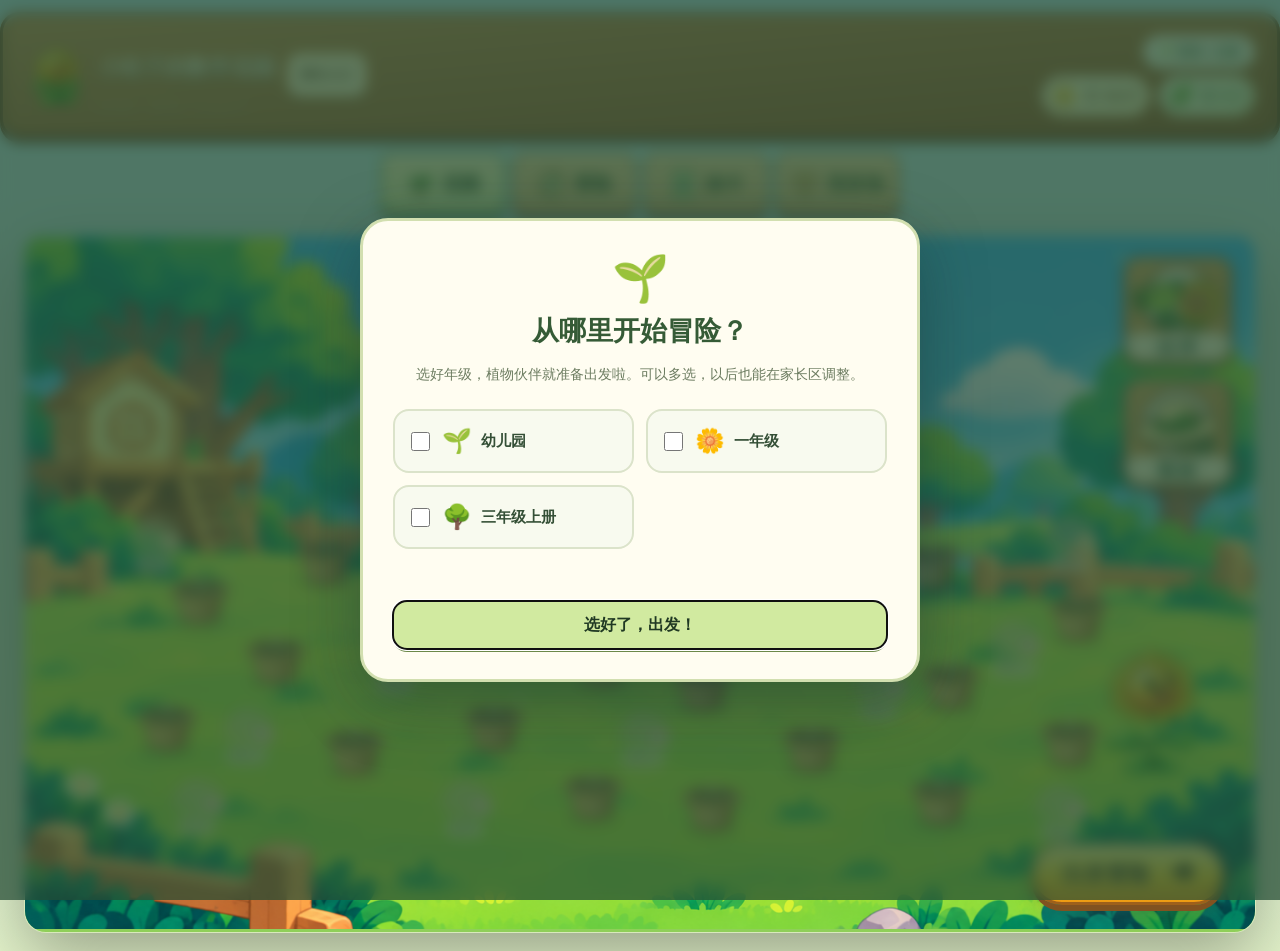
==== index.html @ aab56757 "Release v1.1.3: use labelled buttons for early comparison answers" ====
<!doctype html><html lang="zh-CN"><meta charset="utf-8"><meta name="viewport" content="width=device-width,initial-scale=1"><link rel="preload" as="image" fetchpriority="high" href="assets/002e71ae296ea4b9a35611559b657c93db1ef5cf22ce9bf24e2e9f405a2f3bed.webp"><title>小松子的数学花园</title><style>#songziBoot{font:16px/1.7 system-ui,sans-serif;max-width:680px;margin:32px auto;padding:20px 24px;border:1px solid #d7c799;border-radius:16px;color:#fff4d5;background:#244632}#songziBoot[hidden],#songziBootRetry[hidden]{display:none!important}#songziBoot h1{font-size:22px;margin:0 0 8px}#songziBootRetry{font:inherit;padding:8px 18px;border:0;border-radius:8px;background:#d1eaa0;color:#203923}</style><link rel="stylesheet" href="assets/5eb00fde6313c9e79bbefd5fc1b8d07cd705e4a923063097e115408fce84183a.css"><section id="songziBoot" role="status" aria-live="polite"><h1>小松子的数学花园</h1><div id="songziBootMessage">正在准备花园，请稍等一会儿…</div><button type="button" id="songziBootRetry" hidden>重新加载</button><noscript>请启用JavaScript后重新打开花园。</noscript></section><header><div class="brand"><span class="brand-mascot"></span><span class="brand-copy"><span class="brand-title-row"><span>小松子的数学花园</span><button id="parentEntry" class="parent-entry">家长入口</button></span><small>LEARN · GROW · COLLECT</small><span id="testModeFlag" hidden>测试中 · 无限资源</span></span></div><div class="account-wallet"><button id="headerAccount" class="header-account" type="button">🌱 登录 / 注册</button><div class="wallet"><span class="resource-pill sun-pill"><svg class="resource-icon" viewBox="0 0 40 40" aria-hidden="true"><g stroke="#f2b538" stroke-width="3" stroke-linecap="round"><path d="M20 2v4m0 28v4M2 20h4m28 0h4M7 7l3 3m20 20l3 3M7 33l3-3m20-20l3-3"/></g><circle cx="20" cy="20" r="12" fill="#ffdc58" stroke="#efa730" stroke-width="2"/><circle cx="16" cy="18" r="1.3" fill="#865b24"/><circle cx="24" cy="18" r="1.3" fill="#865b24"/><path d="M16 23q4 4 8 0" fill="none" stroke="#865b24" stroke-width="1.5" stroke-linecap="round"/></svg><b id="sun">0</b><small class="resource-name">阳光币</small></span><span class="resource-pill leaf-pill"><svg class="resource-icon" viewBox="0 0 40 40" aria-hidden="true"><path d="M8 29C1 13 18 4 34 5c1 18-7 32-24 25" fill="#9dce68" stroke="#679f45" stroke-width="2"/><path d="M6 35L28 12m-13 14l-2-9m9 3l8 0" fill="none" stroke="#5c963e" stroke-width="2" stroke-linecap="round"/><circle cx="22" cy="14" r="1" fill="#456d32"/><circle cx="28" cy="18" r="1" fill="#456d32"/><path d="M21 20q2 3 5 2" fill="none" stroke="#456d32" stroke-width="1.2" stroke-linecap="round"/></svg><b id="leaves">0</b><small class="resource-name">叶片</small></span></div></div></header><div id="storageWarning"></div><nav id="nav"><button data-view="home">花园</button><button data-view="learn">冒险</button><button data-view="shop">抽卡</button></nav><section id="parentNav" class="parent-nav" hidden aria-label="家长管理导航"></section><main id="main"></main><div class="shop-frame" id="cardOverlay" hidden><div class="shop-head"><span id="cardStatus">正在准备森林守卫卡包…</span><button class="secondary" id="closeCards">返回数学花园</button></div><iframe id="cardFrame" title="森林守卫开包与卡牌收藏"></iframe></div><div class="parent-gate" id="parentGate" hidden><section class="parent-dialog" role="dialog" aria-modal="true" aria-labelledby="parentGateTitle"><button type="button" id="parentGateClose" class="parent-gate-close" aria-label="关闭家长验证">×</button><div class="eyebrow">PARENTS ONLY</div><h2 id="parentGateTitle">进入家长区</h2><p id="parentGateIntro"></p><form id="parentPinForm"><label class="field" id="parentCurrentField" hidden>当前密码<input type="password" id="parentCurrentPin" inputmode="numeric" maxlength="6" autocomplete="off"></label><label class="field"><span id="parentPinLabel">家长密码</span><input type="password" id="parentPin" inputmode="numeric" maxlength="6" autocomplete="off" required aria-label="6位家长密码"></label><label class="field" id="parentConfirmField" hidden>再次输入新密码<input type="password" id="parentPinConfirm" inputmode="numeric" maxlength="6" autocomplete="off"></label><div id="parentGateError" class="parent-gate-error" role="alert"></div><button class="primary" id="parentPinSubmit" type="submit">验证并进入</button></form><p class="small" style="margin-top:18px">本机家庭使用的家长锁。刷新或返回孩子界面后需重新验证；密码不包含在学习备份中，请妥善记住。</p></section></div><div class="scene-sheet" id="sceneSheet" hidden><section class="scene-sheet-box" role="dialog" aria-modal="true" aria-labelledby="sceneSheetTitle"><button class="scene-sheet-close" id="sceneSheetClose" aria-label="关闭">×</button><h2 id="sceneSheetTitle"></h2><div id="sceneSheetContent"></div></section></div><div class="companion-layer"><div class="companion-dock" id="companionDock"><div class="companion-art" id="companionHandle" role="button" tabindex="0" aria-label="向日葵：点击舞动，拖动移动，方向键微调"><div class="companion-base-rig"></div><div class="companion-costume" hidden></div></div></div></div><input type="file" id="importFile" accept="application/json" hidden><script defer data-songzi-app src="assets/09c3940999a271557f445cf9fb06ab71a510e172758f05478d8890adf0c3c793.js"></script><script>(function () {
  'use strict';
  const panel = document.getElementById('songziBoot');
  const message = document.getElementById('songziBootMessage');
  const retry = document.getElementById('songziBootRetry');
  const app = document.querySelector('script[data-songzi-app]');
  if (!panel || !app) return;
  function fail(text) {
    panel.hidden = false;
    message.textContent = text;
    retry.hidden = false;
  }
  retry.addEventListener('click', function () { location.reload(); });
  const slow = setTimeout(function () {
    if (!window.SONGZI_APP_READY) fail('花园还在准备，网络可能有点慢。可以继续等待，也可以重新加载。');
  }, 12000);
  app.addEventListener('error', function () {
    clearTimeout(slow);
    fail('花园资源没有加载完成，请检查网络后重新加载。');
  });
  app.addEventListener('load', function () {
    clearTimeout(slow);
    if (window.SONGZI_APP_READY) panel.hidden = true;
    else fail('花园暂时未能启动，请重新加载。');
  });
  window.addEventListener('error', function (event) {
    if (!window.SONGZI_APP_READY && event.filename === app.src) {
      clearTimeout(slow); fail('花园暂时未能启动，请重新加载。');
    }
  });
})();
</script></html>
---- assets/5eb00fde6313c9e79bbefd5fc1b8d07cd705e4a923063097e115408fce84183a.css ----
:root{--bg:#102b24;--panel:#193c30;--lime:#d1eaa0;--cream:#fff4d5;--muted:#b2c8ad;--gold:#f0d38a}*{box-sizing:border-box}body{margin:0;background:radial-gradient(ellipse at 55% 0,#3c6340,transparent 60%),var(--bg);color:var(--cream);font-family:'Microsoft YaHei','PingFang SC',sans-serif;min-height:100vh}button,input,select{font:inherit}button{cursor:pointer}button:disabled{cursor:default;opacity:.55}header{max-width:1200px;margin:auto;padding:23px 25px;display:flex;align-items:center;justify-content:space-between;border-bottom:1px solid #d3e3b322;gap:15px}.brand{font-weight:900;font-size:19px}.brand small{display:block;font-size:10px;letter-spacing:2px;font-weight:400;color:var(--muted);margin-top:6px}.wallet{display:flex;gap:18px;font-size:13px;color:var(--gold)}nav{max-width:1200px;margin:15px auto 0;padding:0 25px;display:flex;gap:8px;flex-wrap:wrap}nav button{border:0;padding:11px 19px;border-radius:9px;background:#0a221b;color:var(--muted);font-size:13px}nav button.active{background:var(--lime);color:#1d3828;font-weight:900}main{max-width:1200px;margin:auto;padding:25px}.hero{display:grid;grid-template-columns:1.2fr .8fr;gap:25px;align-items:center;background:linear-gradient(120deg,#284d37,#39583c,#1a3e30);padding:36px;border:1px solid #9fb06a55;border-radius:22px;position:relative;overflow:hidden}.hero:after{content:'✺';font-size:360px;position:absolute;right:5px;top:-80px;color:#d6e99a08;pointer-events:none}.eyebrow{font-size:10px;letter-spacing:3px;color:var(--muted)}h1{font-size:34px;line-height:1.35;margin:12px 0}h2{font-size:21px;margin:0 0 15px}h3{font-size:16px;margin:0 0 10px}p{font-size:13px;color:var(--muted);line-height:1.9;margin:8px 0}.primary,.secondary{border:0;border-radius:9px;padding:13px 22px;background:var(--lime);color:#203923;font-weight:900;box-shadow:0 3px 0 #6c8949}.secondary{background:#234a37;color:var(--cream);border:1px solid #9eb67455;box-shadow:none;font-weight:600}.small{font-size:11px}.actions{display:flex;gap:12px;flex-wrap:wrap;margin-top:20px}.panel{background:#17382ccc;border:1px solid #9fb06a33;border-radius:16px;padding:24px;margin-top:22px}.grid{display:grid;grid-template-columns:repeat(3,minmax(0,1fr));gap:17px;margin-top:22px}.tile{background:#17372c;border:1px solid #9fb06a33;padding:22px;border-radius:14px}.tile .icon{font-size:30px;margin-bottom:12px}.tag{display:inline-block;border:1px solid #b4cb8b44;border-radius:20px;padding:5px 10px;color:#dbdfb2;font-size:10px;margin:4px 5px 4px 0}.notice{border-left:3px solid var(--gold);background:#dbc67a0a;padding:12px 15px;color:#e9dfb2;font-size:12px;line-height:1.8;margin:18px 0;border-radius:0 7px 7px 0}.garden{height:240px;position:relative;background:radial-gradient(ellipse at 50% 20%,#d7e3aa33,transparent 65%),linear-gradient(#537b50 60%,#648044 60%,#304c2d);border-radius:14px;border:1px solid #9eae6c77;display:flex;align-items:flex-end;justify-content:center;gap:12px;padding:30px 12px 36px;overflow:hidden}.garden:before{content:'⌂';position:absolute;font-size:110px;right:22px;top:-8px;color:#243d2a88}.plant{display:flex;align-items:center;flex-direction:column;z-index:1;font-size:46px;filter:drop-shadow(0 5px 0 #263b2955)}.plant small{font-size:10px;color:#f3edc6;background:#173922aa;padding:5px;border-radius:5px;filter:none}.plant.empty{opacity:.35}.progress{height:9px;background:#0b241c;border-radius:20px;overflow:hidden;margin:13px 0}.progress span{display:block;height:100%;background:var(--lime);border-radius:20px}.quest-top{display:flex;justify-content:space-between;gap:15px;align-items:center}.question{max-width:760px;margin:20px auto;background:#fff7de;color:#25402d;padding:30px;border-radius:20px;box-shadow:0 10px 35px #071b1444}.question h2{font-size:clamp(25px,4vw,36px);line-height:1.55;margin:22px 0}.question p{color:#61725a}.question .tag{color:#54713d;border-color:#b6c392}.answerline{display:flex;align-items:center;gap:12px}.answerline input{width:170px;max-width:60%;font-size:32px;padding:12px;border:2px solid #93ad6c;border-radius:9px;color:#25402d;background:white}.question .primary{background:#426a3d;color:#fff6de;box-shadow:0 3px 0 #213b24}.question .secondary{background:#edf0d8;color:#3c5830;border-color:#acbd8b}.check{display:block;font-size:12px;margin:16px 0;color:#59724c}.feedback{padding:14px;border-radius:9px;background:#e6ebd1;color:#395a30;font-size:14px;line-height:1.8;margin:15px 0}.hintbox{background:#f4e9bd;border:1px solid #d2c078;padding:18px;border-radius:10px;font-size:14px;line-height:1.8;margin:14px 0}.dots{display:flex;flex-wrap:wrap;gap:8px;max-width:320px;margin:14px 0}.dot{width:35px;height:35px;border:2px solid #7b643e;background:#a9854d;border-radius:50%;display:grid;place-items:center;color:#fff4d2}.dot.removed{opacity:.3;text-decoration:line-through;background:#b7b299}.methods{display:flex;gap:6px;flex-wrap:wrap;margin-top:10px}.methods button{font-size:11px;padding:8px;border:1px solid #9ab180;background:#f5f2df;border-radius:7px;color:#49643d}.methods button.chosen{background:#426a3d;color:white}.data-grid{display:grid;grid-template-columns:repeat(4,1fr);gap:14px;margin:20px 0}.metric{padding:20px;background:#244632;border:1px solid #9fae6733;border-radius:12px}.metric b{display:block;font-size:28px;color:var(--gold);margin-bottom:9px}.metric span{font-size:11px;color:var(--muted)}table{width:100%;border-collapse:collapse;font-size:12px}th,td{text-align:left;padding:13px 10px;border-bottom:1px solid #afc98522;line-height:1.6}th{color:#cbdca9;font-size:11px}td{color:#e0e8ca}.table-scroll{overflow:auto}details{padding:12px 0;border-bottom:1px solid #afc98522}summary{cursor:pointer;color:#e3e8bf;font-size:12px}label.field{display:block;margin:16px 0;font-size:12px;color:#cadbb5}input[type=text],select{display:block;width:100%;margin-top:8px;background:#09251b;color:#eee9c9;border:1px solid #95ae6955;border-radius:7px;padding:11px}.topic-check{display:flex;gap:10px;align-items:center;padding:12px;border:1px solid #95ae6944;border-radius:9px;margin:9px 0}.topic-check span{flex:1;font-size:13px}.topic-check small{display:block;color:var(--muted);font-size:10px;margin-top:5px}.two-col{display:grid;grid-template-columns:1fr 1fr;gap:20px}.chart-row{display:grid;grid-template-columns:115px 1fr 40px;gap:10px;align-items:center;font-size:11px;margin:12px 0}.chart-bar{height:9px;background:#102b20;border-radius:10px;overflow:hidden}.chart-bar span{display:block;background:#bad68c;height:100%;border-radius:10px}.shop-frame{position:fixed;inset:0;background:#071b14f5;z-index:50;display:flex;flex-direction:column}.shop-frame[hidden]{display:none}.shop-head{display:flex;justify-content:space-between;align-items:center;padding:12px 20px;font-size:12px;gap:12px}.shop-head button{padding:9px 15px}.shop-frame iframe{border:0;width:100%;flex:1;background:#102b24}.toast{position:fixed;bottom:22px;left:50%;transform:translateX(-50%);z-index:100;background:#f3efcf;color:#24402e;border-radius:10px;padding:13px 20px;font-size:12px;max-width:90vw;box-shadow:0 5px 20px #0006}.muted{color:var(--muted)}.empty{padding:30px;text-align:center;color:#bccbac;font-size:13px}.link{color:#c9dea3}.storage-warning{background:#804722;padding:13px;font-size:12px;line-height:1.7}.route{display:flex;gap:8px;justify-content:center;margin:25px 0;flex-wrap:wrap}.route span{width:34px;height:34px;border-radius:50%;display:grid;place-items:center;background:#244b35;border:1px solid #8aab64;color:#b8cfa2}.route span.done{background:#b8d28a;color:#23422e}.route span.active{border:3px solid #f0d38a;color:#fff5ce}.source{font-size:11px;color:#8ca682;line-height:1.8;margin-top:25px}.source a{color:#bfd49d}.reward{font-size:48px;font-weight:900;color:var(--gold);margin:20px 0}.pill{font-size:11px;border-radius:7px;background:#264d37;padding:8px 13px;color:#d8dfb4}footer{font-size:10px;color:#7c987e;text-align:center;padding:20px}
@media(max-width:750px){header{padding:20px 16px}.brand{font-size:16px}.wallet{gap:10px;font-size:11px}nav{padding:0 16px}nav button{padding:10px 13px;font-size:12px}main{padding:20px 16px}.hero{grid-template-columns:1fr;padding:25px;gap:20px}h1{font-size:28px}.grid{grid-template-columns:1fr}.two-col{grid-template-columns:1fr}.data-grid{grid-template-columns:1fr 1fr;gap:10px}.metric{padding:15px}.metric b{font-size:23px}.question{padding:22px}.question h2{font-size:26px}.panel{padding:18px}.quest-top{align-items:flex-start}.garden{height:200px}.plant{font-size:36px}.shop-head{padding:10px;font-size:10px}.shop-head span{max-width:55%}th,td{padding:10px 7px;white-space:nowrap}}
[hidden]{display:none!important}.parent-entry{display:block;margin:14px auto 0;padding:8px 12px;font-size:11px;border:0;border-bottom:1px solid #9db37d44;background:none;color:#90a585}.parent-nav{max-width:1150px;margin:20px auto 0;padding:15px 20px;border:1px solid #bbbc8055;background:#243b2d;border-radius:12px;display:flex;justify-content:space-between;gap:14px;flex-wrap:wrap}.parent-nav-links,.parent-nav-actions{display:flex;align-items:center;gap:8px;flex-wrap:wrap}.parent-label{font-size:12px;color:#e3d195;margin-right:12px}.parent-nav button{border:1px solid #8eab6955;color:#dbdfbc;background:#183525;border-radius:7px;padding:9px 12px;font-size:12px}.parent-nav button.active{background:#d6d19a;color:#253c28}.parent-gate{position:fixed;inset:0;background:#06190eea;backdrop-filter:blur(10px);display:grid;place-items:center;z-index:150;padding:20px}.parent-dialog{position:relative;width:100%;max-width:410px;max-height:90vh;overflow:auto;background:#1f402f;border:1px solid #bdc78988;border-radius:18px;padding:30px;box-shadow:0 25px 90px #0008}.parent-dialog h2{margin-top:12px}.parent-gate-close{position:absolute;right:12px;top:8px;border:0;background:none;color:#dce5bb;font-size:27px;padding:5px 8px}.parent-dialog input{display:block;width:100%;margin-top:8px;padding:12px;color:#fff6d8;background:#102b20;border:1px solid #9bae6d;border-radius:8px;font-size:25px;letter-spacing:8px}.parent-gate-error{color:#ffd1a8;font-size:12px;line-height:1.8;min-height:24px;margin:10px 0}.parent-dialog .primary{width:100%}.parent-gate input:focus-visible{outline:2px solid #dfdf96;outline-offset:3px}@media(max-width:750px){.parent-nav{margin:18px 16px 0;padding:14px}.parent-nav button{font-size:11px}.parent-dialog{padding:25px}.parent-label{width:100%}}
.chapter-collectible-loot{display:inline-flex;align-items:center;justify-content:center;position:relative;padding-right:17px;min-height:44px}.chapter-collectible-loot>.reward-loot{position:relative;z-index:1;transform:rotate(-7deg);transform-origin:center bottom}.chapter-object-icon{display:flex;flex-direction:column;align-items:center;justify-content:center;margin-left:-11px;position:relative;z-index:2;transform:rotate(7deg);width:48px;min-height:50px;filter:drop-shadow(0 2px 2px #173b2833)}.chapter-object-icon>svg{width:45px;height:38px}.chapter-object-icon small{display:none}.chapter-collectible-loot .reward-loot-item small{display:none}.chapter-collectible-loot .reward-quantity{font-size:12px}
/* Same visual weight as the pack: defeat the generic badge SVG thumbnail rule. */
.chapter-collectible-loot{padding-right:5px;min-height:76px;gap:0;overflow:visible}
.chapter-collectible-loot>.reward-loot{flex:0 0 auto}
.stage-pack-badge .chapter-object-icon,.chapter-object-icon{width:82px;min-width:82px;height:76px;min-height:76px;margin-left:-10px;flex:0 0 82px;overflow:visible;filter:none;transform:rotate(5deg)}
.stage-pack-badge .chapter-object-icon>svg,.chapter-object-icon>svg{display:block;width:78px!important;height:72px!important;min-width:78px;max-width:none!important;max-height:none!important;overflow:visible;filter:drop-shadow(1px 0 0 #ffe6a0) drop-shadow(-1px 0 0 #ffe6a0) drop-shadow(0 1px 0 #ffe6a0) drop-shadow(0 -1px 0 #ffe6a0) drop-shadow(0 0 3px #f1bf53aa) drop-shadow(0 3px 2px #203c2944)}
@media(max-width:650px){.stage-pack-badge .chapter-object-icon,.chapter-object-icon{width:68px;min-width:68px;height:65px;min-height:65px;flex-basis:68px;margin-left:-8px}.stage-pack-badge .chapter-object-icon>svg,.chapter-object-icon>svg{width:65px!important;height:61px!important;min-width:65px}.chapter-collectible-loot{min-height:66px}}

.account-wallet{display:flex;flex-direction:column;align-items:flex-end;gap:7px;min-width:0}
header .header-account{display:inline-flex;align-items:center;justify-content:center;max-width:230px;overflow:hidden;text-overflow:ellipsis;white-space:nowrap;min-height:34px;padding:6px 14px;border:1px solid #c6d5a3;border-radius:99px;background:linear-gradient(#fffef1,#edf3d9);color:#41643c;font-size:13px;font-weight:700;box-shadow:0 2px 0 #58753d22;text-shadow:none}
header .header-account:hover{background:#f5ffe7;border-color:#7ca65e}header .header-account:focus-visible{outline:3px solid #e3ae42;outline-offset:3px}
header .wallet{display:flex;gap:9px;align-items:center;flex-wrap:wrap;justify-content:flex-end}
header .wallet>.resource-pill{display:inline-flex;align-items:center;gap:7px;min-height:38px;padding:4px 11px 4px 6px;border:1px solid #dfcb8a;border-radius:99px;background:linear-gradient(140deg,#fff9d8,#faedb9);color:#795126;box-shadow:inset 0 2px #fff9,0 2px 0 #94744722;white-space:nowrap}
header .wallet>.leaf-pill{background:linear-gradient(140deg,#f3fbdc,#e0edb9);border-color:#b3cf85;color:#496c32}
.resource-icon{width:30px;height:30px;display:block;flex-shrink:0;filter:drop-shadow(0 2px 1px #8d702329)}header .wallet .resource-pill b{font-size:19px;font-weight:900;font-variant-numeric:tabular-nums;color:inherit}header .wallet .resource-name{font-size:11px;letter-spacing:.3px;font-weight:700;color:inherit}
@media(max-width:650px){.account-wallet{gap:5px}header .wallet{gap:5px}header .wallet>.resource-pill{padding:3px 7px 3px 4px;gap:4px;min-height:32px}.resource-icon{width:25px;height:25px}header .wallet .resource-pill b{font-size:16px}header .wallet .resource-name{font-size:10px}header .header-account{font-size:12px;min-height:30px;max-width:180px}}
.account-dialog-overlay{position:fixed;inset:0;z-index:9500;display:grid;place-items:center;padding:20px;background:#163b31a8;backdrop-filter:blur(6px);box-sizing:border-box}
.account-dialog-card{position:relative;width:min(440px,100%);max-height:90vh;overflow:auto;padding:30px;background:#fffef5;border:2px solid #d4dfbe;border-radius:24px;box-shadow:0 20px 65px #092e3455;color:#36523e;text-align:center;box-sizing:border-box}
.account-dialog-card h1{font-size:26px;color:#36563a;margin:8px 0 20px;text-shadow:none}.account-dialog-icon{font-size:40px}.account-dialog-close{position:absolute;right:12px;top:10px;border:0;background:transparent;color:#6c8068;font-size:28px;box-shadow:none;padding:2px 9px}
.account-dialog-tabs{display:flex;gap:6px;background:#edf2e4;border-radius:12px;padding:4px;margin-bottom:22px}.account-dialog-tabs button{flex:1;border:0;border-radius:9px;padding:9px;background:transparent;color:#6b7c60;box-shadow:none}.account-dialog-tabs button[aria-selected=true]{background:#fff;color:#365b3d;box-shadow:0 2px 6px #244b3212;font-weight:800}
.account-dialog-card label{display:block;text-align:left;margin:14px 0;font-size:14px;color:#4e6650}.account-dialog-card input{display:block;width:100%;box-sizing:border-box;margin-top:7px;min-height:45px;background:#fff;border:1px solid #cbd9c2;border-radius:11px;padding:10px 12px;color:#304d37;font-size:16px}.account-dialog-card .primary,.account-dialog-card .secondary{width:100%;min-height:45px;margin-top:10px;border-radius:12px}.account-dialog-card .primary{background:#648850;color:#fff;border:1px solid #567a45;box-shadow:none}.account-dialog-card .secondary{background:#f1f5e9;color:#4c6844;border:1px solid #cddbbd;box-shadow:none}.account-dialog-note{font-size:12px;line-height:1.7;color:#7c8872}#accountDialogStatus{font-size:13px;line-height:1.6;color:#93613a;min-height:20px}.account-dialog-card button:focus-visible{outline:3px solid #d7b459;outline-offset:2px}


/* Garden grade trail: compact, playful and usable on touchscreens. */
.map-grade-tabs .cute-grade{position:relative;display:inline-flex;align-items:center;justify-content:center;gap:6px;min-height:48px;padding:9px 12px;border:2px solid #c7ba7e;border-radius:18px 18px 14px 14px;background:linear-gradient(180deg,#fffdf0,#f4e8bb);color:#53633c;font-weight:800;box-shadow:0 3px 0 #b5a77455,inset 0 2px 0 #fff;transition:transform .15s,box-shadow .15s}
.map-grade-tabs .cute-grade .grade-bud{font-size:21px;line-height:1;filter:drop-shadow(0 2px 0 #fff9)}
.map-grade-tabs .cute-grade[aria-pressed="true"]{background:linear-gradient(160deg,#a6cc76,#60864b);border-color:#526e38;color:#fffced;box-shadow:0 3px 0 #425e32,inset 0 2px 0 #d5edb3;text-shadow:0 1px #496b36}
.map-grade-tabs .cute-grade:disabled{opacity:1;background:linear-gradient(#faf2d5,#eee2bb);color:#918866;border-color:#d7c99d;cursor:not-allowed}
.map-grade-tabs .cute-grade:disabled .grade-bud{opacity:.65}.grade-lock{font-size:11px;opacity:.75}.grade-picked{color:#fff2a6;font-size:13px}
.map-grade-tabs .cute-grade:not(:disabled):hover{transform:translateY(-2px);box-shadow:0 5px 0 #64844855}.map-grade-tabs .cute-grade:focus-visible{outline:3px solid #edb740;outline-offset:3px}
@media(max-width:650px){.map-grade-tabs .cute-grade{padding:8px 10px;font-size:12px;min-height:44px}.map-grade-tabs .cute-grade .grade-bud{font-size:18px}}
@media(prefers-reduced-motion:reduce){.map-grade-tabs .cute-grade{transition:none}}

.parent-clean #main{max-width:1160px;margin:0 auto;padding:20px;box-sizing:border-box}
.parent-clean #parentNav{background:#f8faf7;color:#334c3a;border:1px solid #dce5dc;border-radius:16px;box-shadow:none;padding:12px 16px;gap:10px;flex-wrap:wrap}
.parent-clean #parentNav .parent-nav-links,.parent-clean #parentNav .parent-nav-actions{display:flex;gap:8px;align-items:center;flex-wrap:wrap}
.parent-clean #parentNav button,.parent-workspace button{background:#fff;border:1px solid #d9e3d9;border-radius:10px;color:#3a5343;box-shadow:none;text-shadow:none;min-height:42px;padding:9px 15px;font-size:14px;font-weight:600}
.parent-clean #parentNav button.active,.parent-workspace-tabs button.active{background:#e7f0e8;border-color:#9ab69d;color:#234e30}
.parent-workspace{color:#344c3e}.parent-workspace-header{display:flex;align-items:center;justify-content:space-between;gap:16px;margin:0 0 20px}.parent-workspace-header small{font-size:13px;color:#718276}.parent-workspace-header h1{font-size:26px;margin:6px 0;color:#2c4836;text-shadow:none}.parent-workspace-header>span{font-size:13px;background:#f3f7f0;border:1px solid #dce7d7;padding:10px 14px;border-radius:12px}
.parent-workspace-tabs{display:flex;gap:8px;flex-wrap:wrap;padding-bottom:18px;border-bottom:1px solid #dbe5d8;margin-bottom:20px}
.parent-pane-heading{margin-bottom:18px}.parent-pane-heading h2{font-size:20px;margin:0 0 5px;color:#304c3b}.parent-pane-heading p{font-size:13px;color:#738175;margin:0}
.parent-workspace .panel,.parent-workspace .tile{background:#fffef9;color:#344c3e;border:1px solid #dfe6d9;border-radius:16px;box-shadow:0 3px 12px #29443306;padding:22px;margin:0 0 16px}
.parent-workspace h2,.parent-workspace h3{color:#36513e;text-shadow:none;font-size:18px}.parent-workspace p,.parent-workspace small{line-height:1.65}.parent-workspace label{color:#42584a}.parent-workspace input:not([type=checkbox]):not([type=radio]),.parent-workspace select{background:#fff;color:#344c3e;border:1px solid #ccd9cd;border-radius:9px;padding:10px 12px;box-sizing:border-box;max-width:100%;min-height:42px}.parent-workspace input[type=checkbox]{accent-color:#638c69;width:17px;height:17px;vertical-align:middle;margin-right:8px}
.parent-workspace .actions{gap:10px;flex-wrap:wrap;margin-top:14px}.parent-workspace .primary{background:#5b8062;color:white;border-color:#5b8062}.parent-workspace button:focus-visible{outline:3px solid #9cbe9e;outline-offset:2px}.parent-workspace [hidden]{display:none!important}.parent-clean .test-switch{margin-left:auto;font-size:12px;color:#627468}
@media(max-width:650px){.parent-clean #main{padding:12px}.parent-workspace-header{align-items:flex-start;flex-direction:column}.parent-workspace-header h1{font-size:23px}.parent-workspace-tabs button{flex:1 1 40%;padding:10px}.parent-workspace .panel,.parent-workspace .tile{padding:16px}.parent-workspace .two-col{grid-template-columns:1fr}.parent-clean #parentNav .parent-nav-actions{width:100%}}

.first-grade-overlay{position:fixed;inset:0;z-index:9999;display:grid;place-items:center;background:#244c35ba;backdrop-filter:blur(7px);padding:20px;box-sizing:border-box}
.first-grade-card{width:min(560px,100%);max-height:90vh;overflow:auto;background:#fffdf1;border:3px solid #d2dfb0;border-radius:28px;padding:30px;box-sizing:border-box;box-shadow:0 18px 65px #122f3266;color:#344f36;text-align:center}
.first-grade-card h1{color:#355b36;font-size:27px;margin:8px 0 14px;text-shadow:none}.first-grade-card p{font-size:14px;line-height:1.7;color:#6c7c60}.first-grade-sprout{display:block;font-size:46px}.first-grade-options{display:grid;grid-template-columns:repeat(2,minmax(0,1fr));gap:12px;margin:22px 0}.first-grade-options label{display:flex;gap:9px;align-items:center;text-align:left;padding:16px 12px;border:2px solid #dbe3ca;border-radius:16px;background:#f8faef;cursor:pointer;min-height:54px;box-sizing:border-box}.first-grade-options label:has(input:checked){background:#e6f2d6;border-color:#7eac63}.first-grade-options input{width:19px;height:19px;accent-color:#638b48}.first-grade-options label>span{font-size:24px}.first-grade-options strong{font-size:15px}.first-grade-card #firstGradeConfirm{width:100%;min-height:48px;border-radius:14px}.first-grade-card #firstGradeError{min-height:22px;color:#9a5837}
@media(max-width:420px){.first-grade-options{grid-template-columns:1fr}.first-grade-card{padding:22px}.first-grade-card h1{font-size:23px}}

.rarity-collection .plant-rarity-tile{--rarity-edge:#8fc185;--rarity-ink:#cbeeb1;--rarity-glow:#80c76b30;border:2px solid var(--rarity-edge);border-radius:18px;background:linear-gradient(155deg,#ffffff0c,#0b302521);box-shadow:inset 0 1px 0 #ffffff20,0 3px 10px #001e2226;transition:border-color .16s,box-shadow .16s,transform .16s}
.rarity-collection .rarity-R{--rarity-edge:#8fc185;--rarity-ink:#d4f4bb;--rarity-glow:#8bcc7340}
.rarity-collection .rarity-SR{--rarity-edge:#76bdf3;--rarity-ink:#c2e7ff;--rarity-glow:#70baff55;background:linear-gradient(150deg,#315a6877,#173e36aa);box-shadow:inset 0 0 0 1px #b9e5ff33,0 0 12px #6cbcff1c}
.rarity-collection .rarity-SSR{--rarity-edge:#d2a0fa;--rarity-ink:#f0d7ff;--rarity-glow:#c991ff66;background:linear-gradient(150deg,#694b7070,#244338b0);box-shadow:inset 0 0 0 1px #f0cbff44,0 0 15px #cc8bff28}
.rarity-collection .plant-rarity-badge{display:flex;align-items:center;justify-content:center;gap:7px;min-height:28px;width:auto;margin:8px auto 0;padding:3px 14px;border:1px solid var(--rarity-edge);background:#06282070;color:var(--rarity-ink);border-radius:99px;box-shadow:inset 0 1px #ffffff16;font-size:13px;box-sizing:border-box}
.rarity-collection .plant-rarity-badge b{font-family:Georgia,'Times New Roman',serif;font-size:17px;font-weight:800;letter-spacing:1.5px;line-height:1;text-shadow:0 0 9px var(--rarity-glow)}
.rarity-collection .plant-rarity-badge i{font-style:normal;font-size:15px}.rarity-collection .rarity-SSR .plant-rarity-badge{background:linear-gradient(120deg,#6938769c,#352f6177)}
.rarity-collection .plant-rarity-name{font-weight:600;line-height:1.5}.rarity-collection .rarity-unknown{--rarity-edge:#637c5a;--rarity-ink:#b1bd9a;background:#264d3b;box-shadow:none}.rarity-collection .rarity-unknown .plant-rarity-badge{background:transparent;font-size:12px}
.rarity-collection .plant-rarity-tile:not(.rarity-unknown):hover{transform:translateY(-2px);box-shadow:0 0 0 1px var(--rarity-edge),0 0 18px var(--rarity-glow)}.rarity-collection .plant-rarity-tile:focus-visible{outline:3px solid var(--rarity-ink);outline-offset:3px}
@media(prefers-reduced-motion:reduce){.rarity-collection .plant-rarity-tile{transition:none}}

main:has(.visual-world){max-width:1440px;padding:18px 24px}body:has(.visual-world){background:#102c27}.visual-world{position:relative;min-height:650px;border-radius:24px;overflow:hidden;border:1px solid #b7ce8b44;isolation:isolate;box-shadow:0 24px 70px #0005}.world-art{position:absolute;inset:0;z-index:-3;pointer-events:none}.world-art>svg{width:100%;height:100%;display:block}.world-shade{position:absolute;inset:0;background:linear-gradient(#0b251333,transparent 35% 65%,#0a221c88);z-index:-2;pointer-events:none}.scene-caption{position:absolute;left:30px;top:26px;z-index:4}.scene-caption small{display:block;font-size:10px;letter-spacing:3px;color:#f1e5b6aa}.scene-caption h1{font-size:30px;letter-spacing:2px;text-shadow:0 3px 15px #153025bb;margin:8px 0}.scene-caption p{font-size:12px;color:#ecedc7;margin:0}.scene-tools{position:absolute;right:24px;top:25px;display:flex;gap:10px;z-index:5}.round-tool{border:1px solid #d6d5a377;border-radius:14px;padding:10px 14px;background:#133a2de0;color:#fff0c4;box-shadow:0 4px 0 #09281f;font-size:12px;display:flex;align-items:center;gap:7px}.round-tool span{font-size:22px}.round-tool:hover{filter:brightness(1.15);translate:0 -2px}.scene-bottom{position:absolute;bottom:28px;left:30px;right:30px;display:flex;align-items:center;justify-content:space-between;gap:18px;z-index:6}.scene-cta{position:relative;border:2px solid #f2dfa4;border-radius:14px;background:linear-gradient(#f1dd9b,#bd9b4b);color:#35472a;box-shadow:0 6px 0 #5b502b,0 10px 25px #0004;padding:15px 30px;font-size:18px;font-weight:900;min-width:190px;transition:transform .2s}.scene-cta:hover{transform:translateY(-3px);filter:brightness(1.07)}.scene-cta:disabled{filter:grayscale(.5);transform:none}.scene-cta small{display:block;font-size:11px;font-weight:500;letter-spacing:1px;margin-top:5px}.wood-sign{background:linear-gradient(#886e40,#594f2f);border:2px solid #b8a069;box-shadow:0 5px 0 #293c25;border-radius:9px;color:#f6e9b7;padding:10px 18px;font-size:12px}.garden-bed{position:absolute;left:var(--x);top:var(--y);width:120px;height:130px;transform:translate(-50%,-50%);border:0;background:none;padding:0;cursor:pointer;z-index:3;filter:drop-shadow(0 10px 5px #23422366)}.garden-bed:before{content:'';position:absolute;width:110px;height:46px;border-radius:50%;left:5px;bottom:0;background:radial-gradient(ellipse,#715d3b 45%,#b2ad69 47% 56%,#52783f 58%);box-shadow:0 5px 0 #385a35;z-index:-1}.garden-bed svg{width:100%;height:100%;transform-origin:50% 90%;transition:transform .25s}.garden-bed:hover svg{transform:translateY(-8px) rotate(-3deg)}.garden-bed.bounce svg{animation:plantHello .65s}.garden-bed.empty{opacity:.7}.garden-bed.empty .sprout{font-size:36px;color:#deecb4;position:absolute;bottom:18px;left:40px}.garden-bed.name-on:after{content:attr(data-name);position:absolute;bottom:-25px;left:50%;transform:translateX(-50%);background:#173d2be8;color:#f1e6bb;white-space:nowrap;padding:6px 10px;border:1px solid #c5d39266;border-radius:8px;font-size:10px}.garden-bed.glow-sr{filter:drop-shadow(0 0 13px #c6adff)}.garden-bed.glow-ssr{filter:drop-shadow(0 0 18px #ffdd79)}.plant-bubble{position:absolute;left:50%;top:-28px;transform:translateX(-50%);min-width:130px;max-width:190px;padding:10px 13px;border:2px solid #b8bd7b;border-radius:13px;background:#fff3cf;color:#365332;font-size:12px;line-height:1.6;box-shadow:0 6px 15px #162f2966;pointer-events:none;animation:popBubble .25s ease-out}.scene-region{position:absolute;left:30px;bottom:110px;font-size:10px;color:#f2edc6bb;letter-spacing:2px}.world-fly{position:absolute;width:5px;height:5px;background:#f9edaa;box-shadow:0 0 12px #e8f19c;border-radius:50%;pointer-events:none;animation:firefly 7s ease-in-out infinite;left:var(--x);top:var(--y);animation-delay:var(--d)}.garden-house-hit{position:absolute;left:23%;top:33%;width:140px;height:120px;border:0;background:none;border-radius:20px;cursor:pointer;z-index:2}.garden-house-hit:hover{box-shadow:0 0 35px #fff0ad66}.map-world{background:#c6a873;min-height:1100px;overflow:visible;padding:20px;border:2px solid #95805a;border-radius:24px;box-shadow:inset 0 0 70px #664a2677,0 20px 50px #0005}.map-world:before,.map-world:after{content:'';position:absolute;left:10px;right:10px;height:24px;background:linear-gradient(#d9bd85,#f2dda5 40%,#9d804e);border:1px solid #917547;border-radius:50%;z-index:6;pointer-events:none;box-shadow:0 3px 8px #543d2d66}.map-world:before{top:-5px}.map-world:after{bottom:-5px}.map-paper{position:relative;width:100%;aspect-ratio:1100/1150;background:radial-gradient(ellipse at 30% 25%,#f2e3b9,transparent 65%),repeating-linear-gradient(90deg,#8e713b06 0 1px,transparent 1px 4px),#dfc895;border:1px solid #b49a63;border-radius:12px;overflow:hidden}.map-paper>svg{position:absolute;inset:0;width:100%;height:100%;pointer-events:none}.map-heading{position:absolute;top:5%;left:8%;color:#635230;z-index:2}.map-heading small{color:#8b7544;font-size:9px;letter-spacing:3px}.map-heading h1{font-size:32px;color:#54432b;text-shadow:0 2px #fff5d1;margin:8px 0}.map-heading p{font-size:12px;color:#897043}.map-grade-tabs{position:absolute;right:6%;top:7%;display:flex;gap:5px;z-index:3}.map-grade-tabs button{border:1px solid #aa925e;background:#e9d7ab;color:#7f6a40;border-radius:9px;padding:8px;font-size:10px}.map-grade-tabs button:first-child{background:#647d4b;color:#fff4c5;border-color:#46613f}.map-pin{position:absolute;left:var(--x);top:var(--y);transform:translate(-50%,-50%);background:none;border:0;color:#65532f;display:flex;align-items:center;flex-direction:column;z-index:3;width:160px;padding:0}.pin-island{width:78px;height:78px;display:grid;place-items:center;position:relative;border:4px solid #8d9c59;border-radius:50%;background:radial-gradient(circle at 40% 30%,#dce6a1,#7b9b50);box-shadow:0 5px 0 #5c6d3f,0 8px 10px #68482b44;font-size:34px;transition:.2s}.pin-island svg{width:62px;height:62px}.map-pin:hover .pin-island{transform:translateY(-6px) rotate(-5deg);box-shadow:0 5px 0 #5c6d3f,0 0 25px #fff3a2}.map-pin.locked .pin-island{background:#c7bb93;border-color:#a99c76;box-shadow:0 5px 0 #908668;filter:saturate(.25);opacity:.85}.pin-number{position:absolute;right:-5px;bottom:-5px;background:#f5e2a5;border:2px solid #9c8758;border-radius:50%;min-width:25px;height:25px;display:grid;place-items:center;color:#685631;font-size:11px;font-weight:900}.pin-title{margin-top:12px;font-size:13px;font-weight:900;white-space:nowrap;text-shadow:0 1px #fff8de}.pin-check{position:absolute;left:-6px;top:-7px;color:#f9d15d;text-shadow:0 2px #6b6d38;font-size:25px}.map-pin.current .pin-island{outline:3px dashed #b46b39;outline-offset:9px}.map-note{position:absolute;bottom:3%;left:8%;right:8%;display:flex;justify-content:space-between;align-items:center;gap:15px}.map-note .scene-cta{font-size:15px;padding:12px 20px;min-width:160px}.compass{position:absolute;bottom:18%;right:6%;color:#876b3d;font-size:70px;line-height:1;opacity:.5;pointer-events:none}.vault-world{background:radial-gradient(ellipse at 50% 40%,#3b7055,#091f1c 85%);min-height:700px}.vault-orbit{position:absolute;left:50%;top:47%;width:410px;height:410px;border:1px solid #dcd38f44;border-radius:50%;transform:translate(-50%,-50%);box-shadow:0 0 0 28px #d9d58b05,0 0 0 60px #d9d58b03;pointer-events:none}.vault-orbit:after{content:'';position:absolute;inset:25px;border:1px dashed #dcd38f44;border-radius:50%;animation:vaultSpin 50s linear infinite}.vault-pack{position:absolute;left:50%;top:45%;transform:translate(-50%,-50%);width:220px;height:305px;border:0;background:none;padding:0;perspective:900px;z-index:3;filter:drop-shadow(0 25px 20px #0008)}.vault-pack>svg{width:100%;height:100%;transform:rotateY(-18deg) rotateZ(-5deg);animation:vaultFloat 5s ease-in-out infinite;filter:drop-shadow(9px 5px 0 #576342)}.vault-pack:hover>svg{animation-play-state:paused;transform:translateY(-10px) rotateY(-8deg)}.vault-plinth{position:absolute;left:50%;top:68%;width:400px;height:90px;transform:translate(-50%,-50%);border-radius:50%;background:radial-gradient(ellipse,#9eaa69 0 45%,#4a6844 46% 60%,#1d3c2c 61% 70%,transparent 71%);box-shadow:0 30px 40px #0007;pointer-events:none}.vault-title{position:absolute;left:0;right:0;top:77%;text-align:center;font-size:19px;font-weight:900;letter-spacing:5px;color:#eadd9b}.vault-world .scene-bottom{justify-content:center}.vault-world .scene-cta{min-width:270px}.vault-side{position:absolute;left:35px;top:45%;display:flex;flex-direction:column;gap:16px;z-index:4}.vault-side .round-tool{min-width:130px}.vault-guide{position:absolute;right:8%;top:49%;width:130px;transform:translateY(-50%);color:#e4e7b8;text-align:center;font-size:12px}.vault-guide svg{width:120px;filter:drop-shadow(0 10px 8px #0006);animation:guideBob 5s infinite}.vault-world .scene-caption h1{font-size:28px}.scene-sheet{position:fixed;inset:0;background:#051a13c9;backdrop-filter:blur(8px);z-index:90;display:flex;align-items:center;justify-content:center;padding:25px}.scene-sheet-box{position:relative;width:100%;max-width:680px;max-height:85vh;overflow:auto;padding:30px;background:#173a2e;border:1px solid #bccc8a88;border-radius:20px;box-shadow:0 20px 70px #0008}.scene-sheet-box h2{font-size:23px;padding-right:35px}.scene-sheet-close{position:absolute;right:15px;top:10px;border:0;background:none;color:#e6edc1;font-size:28px}.scene-mini-plants{display:grid;grid-template-columns:repeat(4,1fr);gap:12px}.scene-mini-plants button{background:#274e38;border:1px solid #a8bb7355;color:#e6eac5;border-radius:12px;padding:10px;font-size:10px}.scene-mini-plants svg{width:100%;max-height:95px}.scene-mini-plants .not-owned{opacity:.3;filter:grayscale(1)}.scene-badge{border:1px solid #d9ce8b66;padding:7px 12px;border-radius:20px;background:#173d2bba;color:#e4e8b9;font-size:11px}.test-switch{display:flex;align-items:center;gap:10px;font-size:12px;color:#f3d592;border-top:1px solid #c2ba7855;padding-top:12px;width:100%}.test-switch span{font-size:10px;color:#b7c99b}#testModeFlag{display:inline-block;background:#e5c77c;color:#34432a;border-radius:20px;font-size:10px;padding:6px 10px;margin-top:8px}.scene-preview-label{display:inline-block;color:#c9d9ac;font-size:10px;margin:10px 0}.scene-sheet .grid{grid-template-columns:repeat(2,minmax(0,1fr))}
@keyframes plantHello{30%{transform:translateY(-17px) rotate(-7deg) scale(1.07)}65%{transform:translateY(-6px) rotate(6deg)}100%{transform:none}}@keyframes firefly{50%{transform:translate(14px,-22px);opacity:.3}}@keyframes vaultFloat{50%{transform:translateY(-10px) rotateY(-10deg) rotateZ(-2deg)}}@keyframes vaultSpin{to{rotate:360deg}}@keyframes guideBob{50%{transform:translateY(-8px) rotate(3deg)}}@keyframes popBubble{from{opacity:0;translate:0 8px}to{opacity:1;translate:0 0}}
@media(min-width:1300px){.visual-world{min-height:720px}.garden-bed{width:145px;height:155px}.garden-bed:before{width:135px;left:5px}.map-world{min-height:1240px}.pin-island{width:90px;height:90px}.pin-title{font-size:14px}}@media(max-width:750px){main:has(.visual-world){padding:14px 12px}.visual-world{min-height:640px;border-radius:18px}.scene-caption{left:20px;top:20px}.scene-caption h1{font-size:23px}.scene-caption small{font-size:8px}.scene-caption p{font-size:10px}.scene-tools{right:15px;top:85px;gap:7px}.round-tool{padding:8px 10px;font-size:10px;gap:4px}.round-tool span{font-size:18px}.scene-bottom{left:18px;right:18px;bottom:24px;gap:10px}.scene-cta{font-size:15px;padding:13px 16px;min-width:160px}.wood-sign{padding:9px 10px;font-size:10px}.scene-region{left:20px;font-size:8px;bottom:100px}.garden-bed{width:86px;height:100px;left:var(--mobile-x,var(--x));top:var(--mobile-y,var(--y))}.garden-bed:before{width:85px;height:33px;left:0}.garden-bed.empty .sprout{left:29px;bottom:12px;font-size:30px}.garden-house-hit{left:15%;top:27%;width:110px;height:110px}.map-world{padding:12px;min-height:auto;overflow:hidden}.map-paper{aspect-ratio:500/1150}.map-heading{top:4%;left:8%}.map-heading h1{font-size:23px}.map-grade-tabs{right:auto;left:8%;top:12%;gap:5px}.map-grade-tabs button{font-size:9px;padding:7px}.map-pin{left:var(--mobile-x,var(--x));top:var(--mobile-y,var(--y));width:120px}.pin-island{width:61px;height:61px;border-width:3px;font-size:27px}.pin-island svg{width:48px;height:48px}.pin-title{font-size:11px;margin-top:10px}.pin-number{font-size:9px;min-width:21px;height:21px}.pin-check{font-size:20px}.map-note{bottom:3%;left:7%;right:7%;justify-content:center}.map-note .scene-badge{display:none}.map-note .scene-cta{font-size:14px}.compass{right:4%;bottom:16%;font-size:45px}.vault-world{min-height:720px}.vault-orbit{width:300px;height:300px;top:43%}.vault-pack{width:178px;height:247px;top:43%}.vault-plinth{width:290px;height:70px;top:61%}.vault-title{top:67%;font-size:18px;letter-spacing:4px}.vault-side{left:15px;top:auto;bottom:133px;right:15px;flex-direction:row;justify-content:center;gap:10px}.vault-side .round-tool{min-width:0}.vault-guide{display:none}.vault-world .scene-bottom{bottom:35px}.vault-world .scene-caption h1{font-size:24px}.scene-sheet{padding:15px}.scene-sheet-box{padding:24px 18px;max-height:88vh}.scene-mini-plants{grid-template-columns:repeat(2,1fr)}.scene-sheet .grid{grid-template-columns:1fr}.test-switch{flex-wrap:wrap}.test-switch span{font-size:9px}}
.map-daily-button{position:absolute;z-index:6;right:6%;top:16%;display:flex;flex-direction:column;align-items:center;gap:4px;padding:14px 19px;border:2px solid #fff1ae;border-radius:50% 50% 22px 22px;background:linear-gradient(145deg,#fbe99b,#b97a29);color:#4e3319;font-weight:bold;box-shadow:0 7px 0 #79501f,0 13px 20px #654c3333;cursor:pointer;transform:rotate(5deg)}.map-daily-button span{font-size:31px}.map-daily-button small{font-size:10px;font-weight:normal}.map-daily-button:hover{transform:translateY(-3px) rotate(2deg)}.map-daily-button:disabled{filter:saturate(.4);cursor:default}.scene-tools{flex-wrap:wrap;max-width:440px;justify-content:flex-end}.scene-sheet details{border:1px solid #d7d89a44;border-radius:10px;padding:14px;margin:12px 0;overflow-wrap:anywhere}.scene-sheet summary{cursor:pointer;line-height:1.8}.scene-sheet details svg{max-width:100%;height:auto}
@media(max-width:750px){.scene-tools{max-width:calc(100% - 30px)}.map-daily-button{top:16%;right:6%;font-size:11px;padding:10px 14px}.map-daily-button span{font-size:23px}.map-daily-button small{font-size:9px}}
.mixed-chapter{position:relative;overflow:hidden;min-height:660px;padding:38px;border:7px solid #78603d;border-radius:22px;background:radial-gradient(ellipse at 45% 45%,#fff2cc,#e3c591);color:#513f2c;box-shadow:inset 0 0 60px #94744c55,0 15px 30px #051d1544}.mixed-chapter:before{content:'';position:absolute;inset:130px 12% 100px;border:3px dashed #ad925f66;border-radius:45%;pointer-events:none}.mixed-chapter-head{display:flex;align-items:center;justify-content:space-between;gap:20px;position:relative}.mixed-chapter h1{color:#3f5636;font-size:32px;margin:8px 0}.mixed-chapter small{letter-spacing:1px;color:#7c623e}.mixed-chapter p{color:#71583c;line-height:1.8}.mixed-trail{display:grid;grid-template-columns:repeat(3,minmax(0,1fr));gap:25px;margin:32px 0;position:relative}.mixed-skill{position:relative;display:flex;align-items:center;flex-direction:column;gap:9px;padding:20px 12px 15px;border:2px solid #aa8953;border-bottom-width:7px;border-radius:18px;background:linear-gradient(145deg,#fff4d3,#e7d09e);color:#644a2c;cursor:pointer;box-shadow:0 8px 12px #7e633022;transition:transform .2s}.mixed-skill:hover{transform:translateY(-5px) rotate(-1deg);background:#fff4cd}.mixed-skill-number{position:absolute;left:12px;top:10px;color:#9b8358;font-size:12px}.mixed-skill-art{width:73px;height:73px;display:grid;place-items:center;border-radius:50%;background:radial-gradient(circle at 40% 30%,#bccc7b,#5d864d);box-shadow:inset 0 0 0 4px #dfd09b,0 5px 0 #7d6e42;color:#fff2be;font-size:39px}.mixed-skill strong{font-size:19px;color:#3d5433}.mixed-skill>span:not(.mixed-skill-art):not(.mixed-skill-number){font-size:12px}.mixed-skill small{font-size:10px;letter-spacing:0}.mixed-skill em{font-size:12px;font-style:normal;color:#fff1be;background:#597746;border-radius:20px;padding:7px 16px}.mixed-level-dots{display:flex;gap:5px}.mixed-level-dots i{width:8px;height:8px;background:#bcaa7e;border-radius:50%;border:1px solid #978055}.mixed-level-dots i.lit{background:#6a9851;border-color:#517c3c}.mixed-chapter-footer{position:relative;display:flex;justify-content:space-between;gap:15px;align-items:center;font-size:12px}.mixed-round-complete{text-align:center;padding-top:35px}.mixed-complete-art{width:155px;height:175px;margin:auto}.mixed-complete-art svg{width:100%;height:100%;filter:drop-shadow(0 10px 10px #61803b55)}.mixed-reward{font-size:35px;color:#8b6328;font-weight:bold}.mixed-round-complete .actions{justify-content:center;position:relative;margin-top:30px}.mixed-round-complete:before{inset:35px;border-style:solid;opacity:.5}.mixed-round-complete>*{position:relative}
@media(max-width:750px){.mixed-chapter{padding:20px 14px;border-width:4px}.mixed-chapter h1{font-size:24px}.mixed-chapter-head{gap:8px}.mixed-chapter-head small{font-size:8px}.mixed-chapter-head p{font-size:11px}.mixed-trail{grid-template-columns:repeat(2,minmax(0,1fr));gap:13px}.mixed-skill{padding:17px 6px 12px}.mixed-skill strong{font-size:15px}.mixed-skill-art{width:60px;height:60px;font-size:32px}.mixed-skill small{font-size:9px}.mixed-chapter-footer{flex-wrap:wrap;font-size:10px}}
.stage-pack-badge{display:inline-flex;align-items:center;justify-content:center;gap:4px;padding:3px 9px;border-radius:15px;border:1px solid #ab7e30;background:#f7e5ae;color:#5c4221;font-size:10px;white-space:nowrap;line-height:1.3}.stage-pack-badge svg{width:17px;height:23px;flex-shrink:0}.stage-pack-badge.bonus{background:#fff3be;border-color:#c08d27;box-shadow:0 0 13px #f5dc8c66}.map-pin>.stage-pack-badge{position:absolute;top:100%;left:50%;transform:translateX(-50%);margin-top:4px;font-size:9px;padding:2px 6px}.mixed-skill>.stage-pack-badge{margin-top:3px}.today-stage-reward{position:absolute;left:7%;top:15%;width:65%;z-index:7;border:1px solid #b69850;border-bottom-width:4px;border-radius:12px;background:linear-gradient(110deg,#fff5d0,#e8cf91);color:#5c482b;display:flex;align-items:center;gap:12px;padding:9px 13px;text-align:left;cursor:pointer;box-shadow:0 4px 12px #95794333}.today-stage-reward>svg{width:29px;height:36px;flex-shrink:0}.today-stage-reward span{display:flex;flex-direction:column;gap:4px;min-width:0}.today-stage-reward strong{font-size:12px}.today-stage-reward small{font-size:11px;line-height:1.4}.today-stage-reward em{margin-left:auto;font-size:11px;font-style:normal;flex-shrink:0}.today-stage-reward:disabled{cursor:default;opacity:.85}.reward-stage-highlight{outline:4px solid #ca9c38;outline-offset:4px;box-shadow:0 0 30px #f7cc5888}.reward-stage-choice{text-align:center}.stage-choice-art{width:130px;height:150px;margin:auto}.stage-choice-art svg{width:100%;height:100%}.stage-reward-receipt{display:flex;align-items:center;gap:16px;padding:20px 26px;margin-top:18px;background:linear-gradient(110deg,#f8ecc3,#e6d19b);border:2px solid #aa8846;border-radius:16px;color:#4c5230}.stage-reward-receipt strong{font-size:21px}.stage-reward-receipt p{margin:5px 0;color:#77603a;font-size:12px}.stage-reward-receipt .scene-cta{margin-left:auto}.receipt-packs svg{width:43px;height:55px}
@media(max-width:750px){.map-grade-tabs{top:10%}.today-stage-reward{left:6%;width:66%;padding:6px 8px;gap:6px;border-radius:9px}.today-stage-reward>svg{width:22px;height:29px}.today-stage-reward strong{font-size:10px}.today-stage-reward small{font-size:9px}.today-stage-reward em{font-size:9px;max-width:45px;line-height:1.5}.stage-reward-receipt{padding:16px;gap:10px;flex-wrap:wrap}.stage-reward-receipt strong{font-size:18px}.stage-reward-receipt .scene-cta{margin:auto;flex-grow:1}.map-pin>.stage-pack-badge{font-size:8px;gap:2px}.map-pin>.stage-pack-badge svg{width:13px;height:18px}}
.reward-pack-art{display:inline-block;width:65px;height:84px;flex-shrink:0;transform:rotate(-7deg);filter:drop-shadow(3px 6px 3px #58411a66)}.reward-pack-art>svg{display:block;width:100%!important;height:100%!important}.reward-loot{display:inline-flex;align-items:center;justify-content:center;gap:14px;flex-shrink:0}.reward-loot-item{position:relative;display:flex;align-items:center;justify-content:center;flex-direction:column;gap:7px;padding:0 6px}.reward-loot-item>small{font-size:10px!important;letter-spacing:0;white-space:nowrap;color:#6d4c20!important}.reward-quantity{position:absolute;right:0;bottom:18px;font-size:17px;line-height:1.2;background:#fff7d7;border:1px solid #ab7c26;border-radius:10px;padding:1px 6px;color:#654017;box-shadow:0 2px 4px #74572244}.reward-loot-plus{font-size:24px;color:#a77725;font-weight:bold}.reward-ssr-art{width:65px;height:84px;display:inline-block;position:relative;background:radial-gradient(ellipse at 50% 35%,#ffef9f,#c57a29 66%,#684224);border:3px solid #ffe7a1;border-radius:8px;box-shadow:0 0 0 2px #9b682b,0 0 20px #ffd26977;transform:rotate(7deg)}.reward-ssr-rim{position:absolute;inset:4px;border:1px solid #fff0b1;border-radius:4px}.reward-ssr-plant{display:block;position:absolute;inset:4px 3px 15px;overflow:hidden}.reward-ssr-plant svg{width:100%!important;height:100%!important}.reward-ssr-art>b{position:absolute;bottom:0;left:0;right:0;font-size:13px;letter-spacing:2px;text-align:center;color:#fff3bb;text-shadow:0 1px 3px #58300d}.stage-pack-badge{display:flex;flex-direction:column;gap:6px;white-space:normal;padding:10px 15px;border:2px solid #c2933d;border-bottom-width:5px;border-radius:15px;background:linear-gradient(140deg,#fff7d7,#eac779);box-shadow:0 5px 13px #74501b44;color:#6a4316}.reward-badge-heading{font-size:13px;line-height:1.2;white-space:nowrap}.stage-pack-badge.bonus{border-color:#c77d30;background:linear-gradient(130deg,#fff7c8,#f2ca73);box-shadow:0 0 0 3px #f8e5a655,0 0 25px #e3a34577}.stage-pack-badge .reward-pack-art,.stage-pack-badge .reward-ssr-art{width:52px;height:67px}.map-pin>.stage-pack-badge{width:150px;padding:7px 8px;margin-top:7px;z-index:4}.map-pin .reward-badge-heading{font-size:12px}.map-pin .reward-loot{gap:8px}.map-pin .reward-pack-art,.map-pin .reward-ssr-art{width:42px;height:53px}.map-pin .reward-loot-item>small{display:none}.map-pin .reward-quantity{bottom:-4px;font-size:13px}.map-pin .reward-loot-plus{font-size:16px}.mixed-skill>.stage-pack-badge{min-width:155px;margin-top:8px}.map-paper{aspect-ratio:1100/1650;min-height:1650px}.today-stage-reward.reward-hero{top:14%;left:6%;width:67%;min-height:160px;padding:17px 23px;border:2px solid #bb8737;border-bottom-width:7px;border-radius:19px;background:radial-gradient(ellipse at 80% 25%,#fff5c6,transparent 70%),linear-gradient(120deg,#f9e6ae,#e0b85d);box-shadow:0 9px 0 #a5803a22,0 14px 30px #7a572c44;gap:25px;justify-content:space-between}.reward-hero-copy{display:flex;align-items:flex-start;flex-direction:column;gap:9px!important}.reward-time-tag{font-size:10px;background:#7e5725;color:#fff1bf;border-radius:14px;padding:4px 10px;white-space:nowrap}.today-stage-reward.reward-hero strong{font-size:27px;color:#66411e}.today-stage-reward.reward-hero small{font-size:13px;line-height:1.6}.today-stage-reward.reward-hero em{margin-left:0;font-size:12px;font-weight:bold;background:#89612d;color:#fff0bf;border-radius:13px;padding:5px 12px;max-width:none}.today-stage-reward.reward-hero:disabled{opacity:1;filter:saturate(.7)}.daily-reward-tile.map-daily-button{top:14%;right:5%;width:19%;min-height:160px;border-radius:24px 24px 18px 18px;padding:14px 7px;background:radial-gradient(circle at 30% 20%,#fff4bc,#dbb15d 70%);box-shadow:0 8px 0 #8b622b,0 16px 25px #6f4b3044;gap:10px;transform:rotate(3deg)}.daily-reward-tile>strong{font-size:18px;color:#67441e}.daily-reward-tile .reward-pack-art{width:53px;height:69px}.daily-reward-tile .reward-loot-item>small{display:none}.daily-reward-tile .reward-quantity{bottom:-4px}.stage-reward-receipt{padding:28px;gap:28px;flex-wrap:wrap;border:3px solid #c3943d;background:radial-gradient(ellipse at 30% 10%,#fff4cc,#e9cb88);box-shadow:0 10px 30px #7a542933}.stage-reward-receipt .receipt-packs .reward-pack-art{width:80px;height:105px}.stage-reward-receipt>.reward-loot{gap:30px}.stage-reward-receipt .reward-pack-art,.stage-reward-receipt .reward-ssr-art{width:85px;height:109px}.reward-win-title strong{font-size:26px}.reward-win-title p{font-size:14px;max-width:300px;line-height:1.6}.stage-reward-receipt .reward-quantity{font-size:23px}.stage-reward-receipt .reward-loot-item>small{font-size:12px!important}
@media(max-width:750px){.map-paper{aspect-ratio:500/1700;min-height:1300px}.today-stage-reward.reward-hero{top:14%;left:5%;width:68%;min-height:148px;padding:10px;gap:8px;align-items:center}.today-stage-reward.reward-hero strong{font-size:20px}.today-stage-reward.reward-hero small{font-size:10px}.today-stage-reward.reward-hero em{font-size:9px;padding:4px 6px}.reward-time-tag{font-size:8px;padding:4px 6px}.reward-hero .reward-loot{flex-direction:column;gap:8px}.reward-hero .reward-loot-item{padding:0 2px}.reward-hero .reward-loot-item>small,.reward-hero .reward-loot-plus{display:none}.reward-hero .reward-pack-art,.reward-hero .reward-ssr-art{width:40px;height:52px}.reward-hero .reward-quantity{font-size:12px;bottom:-2px;padding:0 4px}.reward-hero .reward-ssr-art>b{font-size:10px}.daily-reward-tile.map-daily-button{right:4%;width:20%;top:14%;min-height:148px;padding:12px 3px}.daily-reward-tile>strong{font-size:12px}.daily-reward-tile .reward-pack-art{width:42px;height:55px}.daily-reward-tile .reward-quantity{font-size:13px}.map-pin>.stage-pack-badge{width:105px;padding:5px;margin-top:5px;border-radius:10px;border-bottom-width:3px}.map-pin .reward-badge-heading{font-size:10px}.map-pin .reward-pack-art,.map-pin .reward-ssr-art{width:30px;height:38px}.map-pin .reward-quantity{font-size:10px;padding:1px 4px}.map-pin .reward-loot{gap:3px}.map-pin .reward-ssr-art>b{font-size:8px;letter-spacing:1px}.map-pin .reward-loot-plus{font-size:12px}.mixed-skill>.stage-pack-badge{min-width:0;width:95%;padding:8px}.mixed-skill .reward-pack-art,.mixed-skill .reward-ssr-art{width:39px;height:50px}.mixed-skill .reward-loot{gap:4px}.mixed-skill .reward-loot-item>small{font-size:8px!important}.mixed-skill .reward-quantity{font-size:12px}.reward-win-title strong{font-size:22px}.stage-reward-receipt{padding:20px;justify-content:center;text-align:center;gap:18px}.stage-reward-receipt .scene-cta{margin-left:0}.reward-stage-choice .stage-pack-badge{max-width:280px;margin:12px auto}}
.mixed-skill-meta{display:flex;align-items:center;justify-content:center;flex-wrap:wrap;gap:7px;font-size:11px}.mixed-difficulty-label{background:#d7dfb0;border:1px solid #a5b378;border-radius:12px;padding:4px 9px;color:#455936}.mixed-round-label{color:#765b35;font-variant-numeric:tabular-nums}
body:has(#main .question) #nav{display:none}
.item-bag-grid{display:grid;grid-template-columns:repeat(2,minmax(0,1fr));gap:16px}.item-bag-card{border:1px solid #bdc98966;border-radius:14px;padding:16px;background:#244937;text-align:center}.item-bag-card>div{height:125px;margin-bottom:12px}.item-bag-card svg{height:100%;max-width:100%}.item-bag-card strong{display:block;font-size:17px}.item-bag-card p{font-size:13px}.item-bag-card small{font-size:11px;line-height:1.6;color:#b9cda2}.skip-item-row{display:flex;align-items:center;gap:12px;flex-wrap:wrap;margin-top:18px;padding-top:16px;border-top:1px solid #adc98d55}.skip-item-row span{font-size:11px;color:#8ca777}.scene-tools{max-width:610px}@media(max-width:750px){.scene-tools{max-width:calc(100% - 30px)}.item-bag-card{padding:10px}.item-bag-card strong{font-size:14px}.item-bag-card>div{height:95px}}
@media(prefers-reduced-motion:reduce){.visual-world *, .visual-world *:before,.visual-world *:after,.mixed-chapter *{animation:none!important;transition:none!important}}

/* Rewards sit directly on the map rather than inside extra boxes. */
.map-pin>.stage-pack-badge,.mixed-skill>.stage-pack-badge,.reward-stage-choice .stage-pack-badge{border:0;background:none;box-shadow:none;border-radius:0;padding:0;gap:7px}
.map-pin>.stage-pack-badge{width:154px;margin-top:9px}.map-pin>.stage-pack-badge.bonus{background:none;border:0;box-shadow:none}.map-pin .reward-badge-heading{font-size:12px;color:#68461c;text-shadow:0 1px #fff4ce}.map-pin .reward-pack-art,.map-pin .reward-ssr-art{width:48px;height:61px}.map-pin .reward-quantity{font-size:14px;bottom:-2px}.mixed-skill>.stage-pack-badge{margin-top:6px;min-width:0}.mixed-skill .reward-pack-art,.mixed-skill .reward-ssr-art{width:55px;height:70px}
/* A compact three-part composition: invitation, character, then large rewards. */
.today-stage-reward.reward-hero{display:grid;grid-template-columns:minmax(0,1fr) minmax(65px,.65fr) auto;align-items:center;min-height:210px;gap:12px;padding:20px 24px;overflow:hidden;isolation:isolate;background:radial-gradient(ellipse at 74% 50%,#fff6cb,transparent 62%),linear-gradient(120deg,#f4df9d,#e7be62);transition:transform .24s,box-shadow .24s,filter .24s}
.today-stage-reward.reward-hero>.reward-hero-copy{position:relative;z-index:2;display:flex;flex-direction:column;gap:10px!important;align-items:flex-start}
.today-stage-reward.reward-hero>.reward-loot{position:relative;z-index:2;display:flex;flex-direction:row;align-items:center;justify-content:center;gap:16px}
.today-stage-reward.reward-hero .reward-loot-item{display:flex;flex-direction:column;align-items:center;gap:9px;padding:0 4px}
.today-stage-reward.reward-hero .reward-pack-art,.today-stage-reward.reward-hero .reward-ssr-art{display:block;width:78px;height:101px}
.today-stage-reward.reward-hero .reward-loot-plus{display:block;font-size:26px;color:#b48030}
.today-stage-reward.reward-hero .reward-loot-item>small{display:block;font-size:11px!important;line-height:1.3}
.today-stage-reward.reward-hero .reward-quantity{font-size:21px;bottom:19px;padding:2px 7px}
.today-stage-reward.reward-hero .reward-ssr-art>b{font-size:16px;bottom:3px}
.today-stage-reward.reward-hero .reward-ssr-plant{display:block}
.today-stage-reward.reward-hero>.reward-hero-mascot{display:block;position:relative;height:160px;align-self:end;min-width:0;z-index:1;filter:drop-shadow(0 8px 4px #627a3540);transform:rotate(-5deg);transition:transform .3s}
.reward-hero-mascot>svg{position:relative;display:block;width:100%;height:100%;z-index:1}.reward-hero-mascot .reward-mascot-halo{display:block;position:absolute;width:180%;height:130%;left:-40%;top:-15%;border-radius:50%;background:radial-gradient(ellipse,#fff2afaa,#ebce7444 50%,transparent 72%);z-index:0}
.today-stage-reward.reward-hero em{transition:background .2s,transform .2s}.today-stage-reward.reward-hero strong{font-size:28px;line-height:1.2}
/* A larger pack and a visible action make the daily tile feel clickable. */
.daily-reward-tile.map-daily-button{min-height:210px;padding:17px 7px 34px;overflow:hidden;isolation:isolate;transition:transform .24s,box-shadow .24s,filter .24s}.daily-reward-tile.map-daily-button .reward-pack-art{width:75px;height:96px}.daily-reward-tile.map-daily-button .reward-quantity{font-size:19px;bottom:-4px}.daily-reward-tile.map-daily-button>strong{font-size:20px}.daily-reward-tile.map-daily-button:after{content:'点击挑战　›';position:absolute;bottom:11px;left:0;right:0;color:#7c4f1c;font-size:12px;font-weight:bold;letter-spacing:1px;transition:letter-spacing .2s}.daily-reward-tile.map-daily-button:disabled:after{content:'今日补给已领取'}
.reward-pack-art,.reward-ssr-art{transition:transform .28s,filter .28s}.reward-pack-art{transform:rotate(-9deg)}
.reward-hero:before,.daily-reward-tile:before{content:'';position:absolute;inset:-50% -100%;z-index:3;pointer-events:none;background:linear-gradient(110deg,transparent 43%,#fffbe8aa 49%,transparent 55%);transform:translateX(-55%);opacity:0}
@media(hover:hover){
.today-stage-reward.reward-hero:enabled:hover,.daily-reward-tile.map-daily-button:enabled:hover{transform:perspective(950px) translateY(-5px) rotateX(var(--tilt-x,0deg)) rotateY(var(--tilt-y,0deg));box-shadow:0 9px 0 #956b2c,0 20px 32px #79521f55,0 0 28px #ffe5a066;filter:brightness(1.05)}
.reward-hero:enabled:hover:before,.daily-reward-tile:enabled:hover:before{animation:rewardSweep .85s ease-out forwards}
.reward-hero:enabled:hover .reward-pack-art,.daily-reward-tile:enabled:hover .reward-pack-art{transform:translateY(-7px) rotate(-14deg) scale(1.1);filter:drop-shadow(4px 12px 6px #5d3b2666)}
.reward-hero:enabled:hover .reward-ssr-art{transform:translateY(-6px) rotate(11deg) scale(1.1);filter:drop-shadow(0 0 12px #ffcc5d88)}
.reward-hero:enabled:hover .reward-hero-mascot{transform:translateY(-5px) rotate(2deg)}.reward-hero:enabled:hover em{background:#a16f28;transform:translateX(4px)}.daily-reward-tile:enabled:hover:after{letter-spacing:2px}
.map-pin:hover>.stage-pack-badge .reward-pack-art,.mixed-skill:hover .stage-pack-badge .reward-pack-art{transform:translateY(-5px) rotate(-15deg) scale(1.12);filter:drop-shadow(3px 9px 5px #6c482c55)}.map-pin:hover>.stage-pack-badge .reward-ssr-art,.mixed-skill:hover .stage-pack-badge .reward-ssr-art{transform:translateY(-5px) rotate(12deg) scale(1.1)}
}
.reward-hero:focus-visible,.daily-reward-tile:focus-visible,.map-pin:focus-visible,.mixed-skill:focus-visible{outline:3px solid #99702b;outline-offset:6px}.reward-hero:enabled:active,.daily-reward-tile:enabled:active{transform:translateY(2px) scale(.985);box-shadow:0 3px 0 #8f632b,0 7px 13px #74542733}.map-pin:active>.stage-pack-badge .reward-pack-art{transform:scale(.97)}
@keyframes rewardSweep{0%{opacity:0;transform:translateX(-55%)}25%{opacity:.7}100%{opacity:0;transform:translateX(55%)}}
@media(max-width:1100px){.today-stage-reward.reward-hero{grid-template-columns:minmax(0,1fr) auto;min-height:190px;padding:17px 18px;gap:12px}.today-stage-reward.reward-hero>.reward-hero-mascot{position:absolute;width:135px;height:150px;left:36%;bottom:-9px;opacity:.22;z-index:0}.today-stage-reward.reward-hero .reward-pack-art,.today-stage-reward.reward-hero .reward-ssr-art{width:65px;height:84px}.today-stage-reward.reward-hero>.reward-loot{gap:11px}.today-stage-reward.reward-hero strong{font-size:25px}.daily-reward-tile.map-daily-button{min-height:190px}.daily-reward-tile.map-daily-button .reward-pack-art{width:64px;height:83px}}
@media(max-width:750px){.today-stage-reward.reward-hero{min-height:180px;padding:13px 11px;gap:6px;grid-template-columns:minmax(0,1fr) auto}.today-stage-reward.reward-hero strong{font-size:20px}.today-stage-reward.reward-hero small{font-size:10px}.today-stage-reward.reward-hero .reward-pack-art,.today-stage-reward.reward-hero .reward-ssr-art{width:43px;height:56px}.today-stage-reward.reward-hero>.reward-loot{gap:4px}.today-stage-reward.reward-hero .reward-loot-item{padding:0 1px;gap:7px}.today-stage-reward.reward-hero .reward-loot-item>small{font-size:8px!important}.today-stage-reward.reward-hero .reward-loot-plus{font-size:15px}.today-stage-reward.reward-hero .reward-quantity{font-size:13px;bottom:15px;padding:1px 5px}.today-stage-reward.reward-hero .reward-ssr-art>b{font-size:10px;bottom:1px}.today-stage-reward.reward-hero>.reward-hero-mascot{left:30%;height:120px;width:100px;opacity:.17}.daily-reward-tile.map-daily-button{min-height:180px;padding:15px 3px 30px}.daily-reward-tile.map-daily-button>strong{font-size:13px}.daily-reward-tile.map-daily-button .reward-pack-art{width:51px;height:66px}.daily-reward-tile.map-daily-button .reward-quantity{font-size:15px}.daily-reward-tile.map-daily-button:after{font-size:9px;letter-spacing:0}.map-pin>.stage-pack-badge{width:112px;margin-top:7px}.map-pin .reward-pack-art,.map-pin .reward-ssr-art{width:35px;height:45px}.map-pin .reward-quantity{font-size:11px}.mixed-skill .reward-pack-art,.mixed-skill .reward-ssr-art{width:43px;height:55px}}
.map-pin>.stage-pack-badge{top:-28px;left:calc(50% + 29px);right:auto;transform:none;width:max-content;max-width:145px;margin:0;gap:5px;z-index:5;pointer-events:none}.map-pin>.stage-pack-badge>.reward-loot{order:0}.map-pin>.stage-pack-badge>.reward-badge-heading{order:1;font-size:10px;line-height:1.2}.map-pin>.stage-pack-badge .reward-pack-art,.map-pin>.stage-pack-badge .reward-ssr-art{width:43px;height:55px}.map-pin>.stage-pack-badge .reward-quantity{font-size:13px}
@media(max-width:750px){.map-pin>.stage-pack-badge{top:-26px;left:auto;right:calc(50% - 56px);width:max-content;max-width:98px;margin:0;gap:4px}.map-pin>.stage-pack-badge>.reward-badge-heading{font-size:9px}.map-pin>.stage-pack-badge .reward-pack-art,.map-pin>.stage-pack-badge .reward-ssr-art{width:32px;height:41px}.map-pin>.stage-pack-badge .reward-quantity{font-size:10px}}
.chapter-skill-locked{filter:saturate(.3);opacity:.6}.chapter-grid--3{grid-template-columns:repeat(3,minmax(0,1fr))}.chapter-grid--4{grid-template-columns:repeat(2,minmax(0,370px));justify-content:center}.chapter-grid--5{grid-template-columns:repeat(6,minmax(0,1fr))}.chapter-grid--5>.mixed-skill{grid-column:span 2}.chapter-grid--5>.mixed-skill:nth-child(4){grid-column:2/span 2}.chapter-grid--5>.mixed-skill:nth-child(5){grid-column:4/span 2}@media(max-width:750px){.chapter-grid--3,.chapter-grid--4,.chapter-grid--5{grid-template-columns:repeat(2,minmax(0,1fr))}.chapter-grid--5>.mixed-skill{grid-column:auto}.chapter-grid--5>.mixed-skill:nth-child(4){grid-column:auto}.chapter-grid--3>.mixed-skill:last-child,.chapter-grid--5>.mixed-skill:nth-child(5){grid-column:1/-1;justify-self:center;width:calc(50% - 7px)}}
/* Reward-focused challenge entry: no character, shorter panel, larger loot. */
.today-stage-reward.reward-hero{width:59%;grid-template-columns:minmax(0,1fr) auto;min-height:194px;padding:19px 23px;gap:20px;background:radial-gradient(ellipse at 76% 44%,#fff8ce 0,#ffe7a380 32%,transparent 65%),linear-gradient(115deg,#f5dfa5,#dcb35c)}
.today-stage-reward.reward-hero>.reward-loot{gap:22px;isolation:isolate}.today-stage-reward.reward-hero>.reward-loot:before{content:'';position:absolute;inset:-14px -18px;border-radius:50%;background:radial-gradient(ellipse,#fff9daaa,#ffdf7666 45%,transparent 73%);z-index:-1;pointer-events:none}
.today-stage-reward.reward-hero .reward-pack-art,.today-stage-reward.reward-hero .reward-ssr-art{width:96px;height:124px}.today-stage-reward.reward-hero .reward-pack-art{filter:drop-shadow(4px 8px 4px #64411c66)}.today-stage-reward.reward-hero .reward-ssr-art{box-shadow:0 0 0 2px #a66e29,0 0 23px #ffd56eaa,5px 8px 9px #71452444}.today-stage-reward.reward-hero .reward-quantity{font-size:24px;bottom:20px;padding:2px 8px}.today-stage-reward.reward-hero .reward-ssr-art>b{font-size:20px;letter-spacing:3px}.today-stage-reward.reward-hero .reward-loot-item>small{font-size:12px!important}.today-stage-reward.reward-hero .reward-loot-plus{font-size:29px}
.daily-reward-tile.map-daily-button{width:28%;right:5%;min-height:194px}
@media(max-width:1100px){.today-stage-reward.reward-hero{width:61%;min-height:190px;padding:17px;gap:12px}.today-stage-reward.reward-hero>.reward-loot{gap:12px}.today-stage-reward.reward-hero .reward-pack-art,.today-stage-reward.reward-hero .reward-ssr-art{width:80px;height:104px}.today-stage-reward.reward-hero .reward-quantity{font-size:20px}.today-stage-reward.reward-hero .reward-ssr-art>b{font-size:16px}.today-stage-reward.reward-hero .reward-loot-item>small{font-size:10px!important}.daily-reward-tile.map-daily-button{width:25%;min-height:190px}}
@media(max-width:750px){.today-stage-reward.reward-hero{width:64%;left:5%;grid-template-columns:minmax(0,1fr);min-height:240px;padding:13px 10px;gap:12px}.today-stage-reward.reward-hero>.reward-hero-copy{align-items:center;text-align:center;gap:6px!important}.today-stage-reward.reward-hero>.reward-loot{justify-content:center;gap:10px}.today-stage-reward.reward-hero .reward-pack-art,.today-stage-reward.reward-hero .reward-ssr-art{width:60px;height:78px}.today-stage-reward.reward-hero .reward-quantity{font-size:16px;bottom:16px;padding:1px 6px}.today-stage-reward.reward-hero .reward-ssr-art>b{font-size:13px}.today-stage-reward.reward-hero .reward-loot-item>small{font-size:9px!important}.today-stage-reward.reward-hero .reward-loot-plus{font-size:18px}.daily-reward-tile.map-daily-button{width:24%;right:4%;min-height:240px}.daily-reward-tile.map-daily-button .reward-pack-art{width:65px;height:84px}}
@media(prefers-reduced-motion:reduce){.reward-hero,.daily-reward-tile,.reward-pack-art,.reward-ssr-art,.reward-hero-mascot{transition:none!important}.reward-hero:before,.daily-reward-tile:before{animation:none!important;display:none}.reward-hero:enabled:hover,.daily-reward-tile:enabled:hover{transform:none!important}}

/* Layout follows viewport size and input method, including iPad split view. */
html{box-sizing:border-box;-webkit-text-size-adjust:100%;text-size-adjust:100%}body{min-width:320px;min-height:100svh}header,nav,main,.parent-nav{width:100%;min-width:0}header{padding-left:max(24px,env(safe-area-inset-left));padding-right:max(24px,env(safe-area-inset-right))}button,a,input,select{touch-action:manipulation}button{-webkit-tap-highlight-color:transparent}input,select{max-width:100%}.question,.panel,.tile,.scene-sheet-box,.parent-dialog,.mixed-skill,.quest-top>div{min-width:0}.question h2,.mixed-skill strong,.scene-sheet-box p{overflow-wrap:anywhere}.question svg{max-width:100%;height:auto}.question th,.question td{color:#365332;white-space:normal;font-size:15px;padding:12px}.answerline input{scroll-margin:90px 0}.shop-frame{height:100vh;height:100dvh;padding-bottom:env(safe-area-inset-bottom)}.shop-head{flex-shrink:0;min-height:58px;padding-left:max(18px,env(safe-area-inset-left));padding-right:max(18px,env(safe-area-inset-right))}.shop-frame iframe{display:block;min-height:0;flex:1 1 0}.scene-sheet,.parent-gate{padding:24px max(20px,env(safe-area-inset-right)) max(24px,env(safe-area-inset-bottom)) max(20px,env(safe-area-inset-left))}.scene-sheet-box{max-height:calc(100dvh - 48px);overscroll-behavior:contain;-webkit-overflow-scrolling:touch}.parent-dialog{max-height:calc(100dvh - 48px)}.map-heading{top:44px;left:6%}.map-grade-tabs{top:56px;right:5%}.today-stage-reward.reward-hero,.daily-reward-tile.map-daily-button{top:190px}.table-scroll{-webkit-overflow-scrolling:touch}.chapter-skill-locked{cursor:default}
@media(min-width:1440px){main:has(.visual-world){max-width:1480px}.mixed-chapter{padding:40px 44px}.mixed-trail{gap:28px}.question{max-width:880px;padding:36px 40px}.question h2{font-size:36px}.question .actions button{min-height:48px}}
/* Medium desktop windows and iPad landscape. */
@media(min-width:751px) and (max-width:1180px){header{padding-top:18px;padding-bottom:18px}.brand{font-size:18px}.wallet{gap:12px}nav{padding:0 22px;gap:10px}nav button{min-height:44px;min-width:85px;font-size:14px}main{padding:22px}main:has(.visual-world){padding:18px 20px}.visual-world{border-radius:20px}.scene-caption{left:24px;top:24px}.scene-caption h1{font-size:27px}.scene-tools{top:104px;left:24px;right:24px;max-width:none;justify-content:flex-end;gap:9px}.round-tool{min-height:44px;padding:10px 13px;font-size:12px}.garden-world{min-height:650px}.garden-house-hit{left:21%;top:29%;width:125px;height:120px}.garden-bed{width:112px;height:125px}.garden-bed:before{width:106px;left:3px}.scene-bottom{left:24px;right:24px}.scene-cta{min-height:48px;font-size:17px;padding:13px 23px}.wood-sign{min-height:44px;font-size:13px}.map-world{min-height:0;padding:16px}.map-paper{aspect-ratio:auto;min-height:1490px}.map-heading h1{font-size:29px}.map-grade-tabs button{min-height:44px;font-size:12px;padding:9px 11px}.today-stage-reward.reward-hero{top:190px;left:5%;width:62%;min-height:202px;padding:18px;gap:12px}.today-stage-reward.reward-hero>.reward-loot{gap:12px}.today-stage-reward.reward-hero strong{font-size:25px}.today-stage-reward.reward-hero .reward-pack-art,.today-stage-reward.reward-hero .reward-ssr-art{width:74px;height:96px}.today-stage-reward.reward-hero .reward-loot-item>small{font-size:10px!important}.today-stage-reward.reward-hero .reward-quantity{font-size:19px}.daily-reward-tile.map-daily-button{top:190px;right:5%;width:25%;min-height:202px}.daily-reward-tile.map-daily-button>strong{font-size:18px}.daily-reward-tile.map-daily-button .reward-pack-art{width:70px;height:91px}.map-pin{width:142px}.pin-island{width:82px;height:82px}.pin-title{font-size:14px}.map-pin[style*="--x:80%"]>.stage-pack-badge{left:auto;right:calc(50% - 58px)}.mixed-chapter{padding:28px 24px}.mixed-chapter h1{font-size:29px}.mixed-trail{gap:20px}.mixed-skill{padding:20px 10px;min-height:285px}.mixed-skill strong{font-size:18px}.mixed-skill small,.mixed-skill>span:not(.mixed-skill-art):not(.mixed-skill-number){font-size:12px}.mixed-skill-meta{gap:6px;font-size:12px}.mixed-skill em{min-height:40px;display:flex;align-items:center;font-size:13px}.question{max-width:850px;margin:20px auto;padding:28px}.question h2{font-size:30px}.quest-top{gap:14px}.quest-top h2{font-size:24px}.route{gap:9px;margin:22px 0}.route span{width:38px;height:38px}.answerline input{min-height:64px;width:180px;font-size:32px}.question .actions button{min-height:48px;font-size:16px}.check{font-size:14px;line-height:1.8}.check input{width:20px;height:20px;vertical-align:middle}.methods button{min-height:44px;padding:10px 12px;font-size:13px}.scene-sheet-box{max-width:740px}.vault-world{min-height:730px}.vault-side{left:24px;top:43%;gap:14px}.vault-side .round-tool{min-width:125px}.vault-guide{right:4%;width:100px}.vault-guide svg{width:95px}.two-col{gap:16px}.grid{grid-template-columns:repeat(2,minmax(0,1fr))}}
/* iPad portrait: two generous skill cards, separate header/tool rows. */
@media(min-width:751px) and (max-width:1100px) and (orientation:portrait){.garden-world{min-height:720px}.scene-tools{justify-content:flex-start}.garden-house-hit{top:29%;left:21%}.garden-bed{left:var(--mobile-x,var(--x));top:var(--mobile-y,var(--y));width:122px;height:138px}.garden-bed:before{width:114px}.map-paper{min-height:1510px}.map-heading{top:34px;left:6%}.map-grade-tabs{top:128px;left:6%;right:auto;gap:10px}.today-stage-reward.reward-hero,.daily-reward-tile.map-daily-button{top:198px}.today-stage-reward.reward-hero{width:62%}.today-stage-reward.reward-hero strong{font-size:24px}.today-stage-reward.reward-hero .reward-pack-art,.today-stage-reward.reward-hero .reward-ssr-art{width:67px;height:87px}.today-stage-reward.reward-hero small{font-size:12px}.today-stage-reward.reward-hero em{font-size:11px;padding:6px 9px}.daily-reward-tile.map-daily-button{width:25%}.mixed-trail,.chapter-grid--3,.chapter-grid--4,.chapter-grid--5{grid-template-columns:repeat(2,minmax(0,1fr));justify-content:stretch}.chapter-grid--5>.mixed-skill,.chapter-grid--5>.mixed-skill:nth-child(4){grid-column:auto}.chapter-grid--3>.mixed-skill:last-child,.chapter-grid--5>.mixed-skill:nth-child(5){grid-column:1/-1;width:calc(50% - 10px);justify-self:center}.mixed-skill{min-height:300px;padding:24px 16px}.mixed-skill-art{width:82px;height:82px;font-size:40px}.mixed-skill strong{font-size:20px}.mixed-chapter-head{align-items:flex-start}.mixed-chapter-head p{font-size:14px}.question h2{font-size:29px}.data-grid{grid-template-columns:repeat(2,minmax(0,1fr))}.vault-world{min-height:790px}.vault-side{top:auto;bottom:139px;left:20px;right:20px;flex-direction:row;justify-content:center;gap:12px}.vault-side .round-tool{min-width:0}.vault-title{top:67%}.vault-plinth{top:61%;width:340px}.vault-pack{top:43%;width:205px;height:280px}.vault-orbit{top:43%}.vault-guide{display:none}.vault-world .scene-bottom{bottom:35px}.scene-mini-plants{grid-template-columns:repeat(3,minmax(0,1fr))}}
/* Narrow windows and iPad split view keep controls usable and permit vertical scrolling. */
@media(max-width:750px){header{padding:16px;flex-wrap:wrap;gap:10px}.brand{font-size:17px}.wallet{font-size:13px}nav{gap:9px}nav button{min-height:46px;min-width:75px;font-size:14px}main{padding:16px 12px}.scene-tools{top:105px;left:16px;right:16px;justify-content:flex-start;gap:8px}.round-tool{min-height:44px;padding:9px 11px;font-size:12px}.round-tool span{font-size:19px}.scene-caption p{font-size:12px}.garden-world{min-height:700px}.scene-bottom{flex-wrap:wrap;gap:12px}.scene-cta,.wood-sign{min-height:46px}.map-heading{top:30px;left:6%}.map-heading h1{font-size:24px}.map-grade-tabs{top:127px;left:6%;right:auto;gap:7px}.map-grade-tabs button{min-height:44px;padding:8px;font-size:11px}.map-paper{min-height:1530px;aspect-ratio:auto}.today-stage-reward.reward-hero,.daily-reward-tile.map-daily-button{top:195px}.today-stage-reward.reward-hero{min-height:246px}.daily-reward-tile.map-daily-button{min-height:246px}.map-pin .pin-title{font-size:12px}.mixed-chapter{padding:22px 14px}.mixed-chapter h1{font-size:25px}.mixed-chapter-head{align-items:flex-start;gap:10px}.mixed-chapter-head .wood-sign{min-width:95px}.mixed-skill{min-width:0;padding:19px 9px;gap:10px}.mixed-skill strong{font-size:17px}.mixed-skill small,.mixed-skill>span:not(.mixed-skill-art):not(.mixed-skill-number){font-size:11px}.mixed-skill em{min-height:42px;display:flex;align-items:center;justify-content:center;font-size:12px}.mixed-skill-meta{font-size:11px}.question{padding:22px 18px;border-radius:16px}.question h2{font-size:26px}.question .actions{gap:10px}.question .actions button{min-height:48px;font-size:15px;padding:12px 15px}.quest-top{flex-wrap:wrap;align-items:flex-start}.quest-top h2{font-size:22px}.route{gap:7px}.route span{width:34px;height:34px}.answerline input{min-height:62px;font-size:30px}.check{font-size:13px;line-height:1.9}.check input{width:19px;height:19px;vertical-align:middle}.methods button{min-height:44px;font-size:12px;padding:10px}.scene-sheet-box{padding:25px 18px}.scene-sheet .actions{gap:12px}.scene-sheet .actions button{min-height:44px}.scene-sheet-close,.parent-gate-close{min-width:44px;min-height:44px}.shop-head{flex-wrap:wrap;gap:8px}.shop-head span{max-width:none;flex:1 1 180px;font-size:12px}.shop-head button{min-height:44px;font-size:13px}.skip-item-row .secondary{min-height:46px}.vault-side{bottom:137px;flex-wrap:wrap}.vault-side .round-tool{min-height:44px}.vault-world{min-height:790px}.vault-world .scene-cta{min-width:0;width:min(100%,320px)}.vault-world .scene-bottom{justify-content:center}.panel,.tile{padding:19px}.two-col{grid-template-columns:1fr}.scene-sheet .grid{grid-template-columns:1fr}.scene-sheet details{overflow-x:auto}.item-bag-grid{gap:12px}.chapter-grid--3>.mixed-skill:last-child,.chapter-grid--5>.mixed-skill:nth-child(5){width:calc(50% - 7px)}}
@media(max-width:450px){.mixed-trail,.chapter-grid--3,.chapter-grid--4,.chapter-grid--5{grid-template-columns:1fr}.chapter-grid--5>.mixed-skill,.chapter-grid--5>.mixed-skill:nth-child(4),.chapter-grid--5>.mixed-skill:nth-child(5),.chapter-grid--3>.mixed-skill:last-child{grid-column:auto;width:100%}.scene-tools{gap:6px}.round-tool{font-size:11px;padding:9px}.garden-world{min-height:740px}.scene-caption h1{font-size:22px}.plant-bubble{min-width:110px;max-width:150px}.item-bag-grid{grid-template-columns:1fr}.mixed-chapter-head{flex-wrap:wrap}.map-paper{min-height:1580px}}
@media(max-width:450px){.today-stage-reward.reward-hero .reward-pack-art,.today-stage-reward.reward-hero .reward-ssr-art{width:52px;height:68px}}
@media(hover:none),(pointer:coarse){button{touch-action:manipulation}.primary,.secondary,.scene-cta,.wood-sign,.round-tool,nav button,.parent-nav button,.scene-sheet-close,.parent-gate-close{min-height:44px}.parent-entry{min-height:44px}.question input[type=checkbox],.topic-check input{min-width:20px;min-height:20px}.field input,.field select,.parent-dialog input{font-size:16px;min-height:46px}.scene-sheet .actions button{min-height:46px}.reward-hero:before,.daily-reward-tile:before{display:none}.reward-hero:enabled:active .reward-pack-art,.daily-reward-tile:enabled:active .reward-pack-art{transform:translateY(-3px) rotate(-11deg) scale(1.04)}.scene-cta:hover,.round-tool:hover,.mixed-skill:hover,.map-daily-button:hover{translate:none}.mixed-skill:hover,.scene-cta:hover{transform:none}.garden-bed:hover svg{transform:none}.garden-bed.bounce svg{animation:plantHello .65s}.garden-bed:active svg{transform:translateY(-6px) scale(1.04)}.scene-cta:active{transform:scale(.98)}.vault-pack:hover>svg{animation-play-state:running}}

:root{--game-frame-height:clamp(620px,calc(100svh - 190px),860px)}
header,nav,main:has(.visual-world),main:has(.mixed-chapter){max-width:1440px}main:has(.visual-world),main:has(.mixed-chapter){width:100%;padding:18px 24px;margin-inline:auto}
.visual-world.garden-world,.visual-world.vault-world,.visual-world.map-world{width:100%;height:var(--game-frame-height);min-height:0;margin:0;border-radius:22px;box-sizing:border-box}
.mixed-chapter{width:100%;height:var(--game-frame-height);min-height:0;overflow-x:hidden;overflow-y:auto;overscroll-behavior-y:contain;-webkit-overflow-scrolling:touch;box-sizing:border-box}
.visual-world.map-world{padding:16px;overflow:hidden}.map-world>.map-paper{width:100%;height:100%;min-height:0;aspect-ratio:auto;overflow-x:hidden;overflow-y:auto;overscroll-behavior-y:contain;-webkit-overflow-scrolling:touch;scrollbar-gutter:stable;padding:30px 26px 20px;isolation:isolate}.map-world>.map-paper>svg{z-index:-1;opacity:.65}.map-topline{position:relative;display:flex;align-items:center;justify-content:space-between;gap:20px;margin-bottom:24px}.map-topline>.map-heading,.map-topline>.map-grade-tabs{position:static;inset:auto;margin:0}.map-topline .map-heading h1{font-size:30px}.map-topline .map-grade-tabs{flex-wrap:wrap;justify-content:flex-end}.map-topline .map-grade-tabs button{min-height:44px;font-size:12px}.map-challenges{position:relative;display:grid;grid-template-columns:minmax(0,2.2fr) minmax(155px,1fr);gap:20px;align-items:stretch;margin-bottom:12px}.map-challenges>.today-stage-reward.reward-hero,.map-challenges>.daily-reward-tile.map-daily-button{position:relative;top:auto;left:auto;right:auto;bottom:auto;width:100%;min-width:0;min-height:190px;height:100%;margin:0;transform:none}.map-challenges>.today-stage-reward.reward-hero{padding:18px 20px;gap:18px;grid-template-columns:minmax(0,1fr) auto}.map-challenges .reward-hero .reward-pack-art,.map-challenges .reward-hero .reward-ssr-art{width:84px;height:109px}.map-challenges .reward-hero>.reward-loot{gap:18px}.map-challenges .reward-hero .reward-quantity{font-size:21px}.map-challenges .reward-hero strong{font-size:27px}.map-challenges .reward-hero small{font-size:12px}.map-challenges .daily-reward-tile .reward-pack-art{width:76px;height:98px}.map-route-body{position:relative;width:100%;min-height:260px}.map-route-body>.responsive-route{position:absolute;inset:0;width:100%;height:100%;pointer-events:none}.map-route-body>.map-pin{position:absolute;left:var(--route-x);top:var(--route-y);width:150px;transform:translate(-50%,-50%);margin:0}.map-route-body>.map-pin>.stage-pack-badge{top:-27px;left:calc(50% + 26px);right:auto;max-width:125px;transform:none}.map-route-body>.map-pin.route-edge-right>.stage-pack-badge{left:auto;right:calc(50% - 60px)}.map-route-body>.compass{bottom:30px;right:5%;font-size:60px}.map-paper>.map-note{position:relative;inset:auto;display:flex;align-items:center;justify-content:space-between;gap:16px;margin-top:12px;padding:16px 8px 12px;border-top:1px dashed #9c805155}.map-note .scene-cta{min-height:46px}
@media(min-width:751px) and (max-width:1180px){main:has(.visual-world),main:has(.mixed-chapter){padding:18px 20px}.map-world>.map-paper{padding:25px 20px 18px}.map-topline{gap:15px}.map-topline .map-heading h1{font-size:27px}.map-challenges{grid-template-columns:minmax(0,2.2fr) minmax(145px,1fr);gap:15px}.map-challenges .reward-hero .reward-pack-art,.map-challenges .reward-hero .reward-ssr-art{width:65px;height:85px}.map-challenges .reward-hero>.reward-loot{gap:10px}.map-challenges .reward-hero strong{font-size:24px}.map-challenges .daily-reward-tile .reward-pack-art{width:67px;height:87px}}
@media(min-width:751px) and (max-width:1100px) and (orientation:portrait){:root{--game-frame-height:clamp(720px,calc(100svh - 180px),1000px)}.map-topline{align-items:flex-start;flex-wrap:wrap;gap:16px}.map-topline>.map-grade-tabs{justify-content:flex-start;flex-basis:100%}.map-challenges{grid-template-columns:minmax(0,2.2fr) minmax(145px,1fr);gap:15px}.map-challenges>.today-stage-reward.reward-hero{padding:16px 14px;gap:10px;min-height:195px}.map-challenges .reward-hero .reward-pack-art,.map-challenges .reward-hero .reward-ssr-art{width:62px;height:81px}.map-challenges .reward-hero>.reward-loot{gap:8px}.map-challenges .reward-hero strong{font-size:24px}.map-challenges .reward-hero em{font-size:10px;padding:5px 8px}.map-route-body>.map-pin{width:145px}.map-paper>.map-note{flex-wrap:wrap}}
@media(max-width:750px){:root{--game-frame-height:clamp(660px,calc(100svh - 185px),900px)}main:has(.visual-world),main:has(.mixed-chapter){padding:14px 12px}.visual-world.garden-world,.visual-world.vault-world,.visual-world.map-world{border-radius:18px}.visual-world.map-world{padding:10px}.map-world>.map-paper{padding:24px 16px 14px}.map-topline{flex-direction:column;align-items:flex-start;gap:13px;margin-bottom:20px}.map-topline .map-heading h1{font-size:25px}.map-topline>.map-grade-tabs{justify-content:flex-start;gap:6px}.map-challenges{grid-template-columns:minmax(0,1.8fr) minmax(100px,1fr);gap:12px}.map-challenges>.today-stage-reward.reward-hero{min-height:238px;padding:14px 10px;grid-template-columns:minmax(0,1fr);gap:12px}.map-challenges .reward-hero>.reward-hero-copy{align-items:center;text-align:center;gap:6px!important}.map-challenges .reward-hero .reward-pack-art,.map-challenges .reward-hero .reward-ssr-art{width:55px;height:72px}.map-challenges .reward-hero>.reward-loot{gap:7px;justify-content:center}.map-challenges .reward-hero strong{font-size:22px}.map-challenges .reward-hero small{font-size:10px}.map-challenges .reward-hero .reward-quantity{font-size:15px}.map-challenges .reward-hero .reward-loot-plus{font-size:18px}.map-challenges .daily-reward-tile{min-height:238px}.map-challenges .daily-reward-tile>strong{font-size:15px}.map-challenges .daily-reward-tile .reward-pack-art{width:62px;height:80px}.map-route-body>.map-pin{width:112px}.map-route-body>.map-pin>.stage-pack-badge{top:-25px;left:auto;right:calc(50% - 54px);max-width:100px}.map-route-body .pin-island{width:66px;height:66px}.map-route-body .pin-title{font-size:12px;white-space:normal;max-width:110px;line-height:1.4}.map-route-body>.compass{font-size:45px}.map-paper>.map-note{justify-content:center;flex-wrap:wrap;padding-bottom:10px}.map-note>.scene-badge{display:none}.map-note .scene-cta{width:min(100%,300px)}.vault-world .vault-side{bottom:125px;gap:8px}.vault-world .vault-side .round-tool{padding-inline:10px}.vault-world .scene-bottom{bottom:24px}}
@media(max-width:750px){.vault-world .vault-side{display:grid;grid-template-columns:repeat(4,minmax(0,1fr));left:16px;right:16px;gap:8px;bottom:124px}.vault-world .vault-side .round-tool{display:flex;flex-direction:column;justify-content:center;align-items:center;min-width:0;min-height:64px;padding:7px 4px;font-size:10px;gap:3px}.vault-world .vault-title{top:64%}}
@media(max-width:450px){.map-world>.map-paper{padding:22px 12px 14px}.map-challenges{grid-template-columns:1fr;gap:14px}.map-challenges>.today-stage-reward.reward-hero{grid-template-columns:minmax(0,1fr) auto;min-height:178px;padding:14px 12px;gap:10px}.map-challenges .reward-hero>.reward-hero-copy{align-items:flex-start;text-align:left}.map-challenges .reward-hero .reward-pack-art,.map-challenges .reward-hero .reward-ssr-art{width:46px;height:60px}.map-challenges .reward-hero>.reward-loot{gap:5px}.map-challenges .reward-hero strong{font-size:20px}.map-challenges .reward-hero .reward-loot-item>small{font-size:8px!important}.map-challenges>.daily-reward-tile.map-daily-button{min-height:136px;display:flex;flex-direction:row;justify-content:space-evenly;padding:15px 15px 29px}.map-challenges .daily-reward-tile .reward-pack-art{width:58px;height:75px}.map-topline .map-grade-tabs button{font-size:10px;padding:8px 6px}.vault-world .vault-side{bottom:126px;gap:6px}.garden-world .scene-bottom .scene-cta{min-width:145px;padding-inline:14px}}
.garden-mascot{position:absolute;z-index:3;left:3%;bottom:15%;width:clamp(100px,12%,170px);pointer-events:none;filter:drop-shadow(0 8px 6px #173c2540)}
.garden-mascot svg{display:block;width:100%;height:auto}
.garden-mascot span{display:block;text-align:center;background:#fff5cc;color:#345539;border-radius:16px;padding:7px 9px;font-size:13px;box-shadow:0 3px 0 #546e3b33}
@media(max-width:750px){.garden-mascot{left:2%;bottom:20%;width:95px}.garden-mascot span{font-size:11px}}

.wardrobe-entry{background:linear-gradient(135deg,#f0dea0,#c2d989);color:#304c2e;border-color:#fff2bf;box-shadow:0 4px 0 #426238}
.wardrobe-entry:hover{transform:translateY(-3px);filter:brightness(1.08)}
.wardrobe-intro,.wardrobe-note{color:#c6d7b4;font-size:13px;line-height:1.7}
.wardrobe-roster{display:grid;grid-template-columns:repeat(4,minmax(0,1fr));gap:10px;margin:20px 0}
.wardrobe-pick,.wardrobe-option{border:2px solid #98b37566;border-radius:16px;background:#244b39;color:#f1efd2;padding:10px;cursor:pointer;min-height:44px}
.wardrobe-pick svg{width:100%;height:80px;display:block}.wardrobe-pick span{display:block;font-size:11px;line-height:1.5}
.wardrobe-pick.selected,.wardrobe-option.selected{border-color:#ffe091;box-shadow:0 0 16px #f2d08233}
.wardrobe-options{display:grid;grid-template-columns:repeat(2,minmax(0,1fr));gap:16px}
.wardrobe-preview{height:170px;position:relative;display:grid;place-items:center;border-radius:14px;background:radial-gradient(ellipse at center,#8ca66a55,transparent 70%);margin:0 0 12px}
.wardrobe-preview svg{height:100%;max-width:100%;position:relative;z-index:1}
.wardrobe-option strong,.wardrobe-option span{display:block}.wardrobe-option span{font-size:12px;margin-top:8px;line-height:1.5;color:#c6d7b4}
.wardrobe-option:disabled{cursor:default;opacity:.65}.wardrobe-option:disabled .wardrobe-preview{filter:grayscale(.6)}


@media(max-width:750px){.wardrobe-roster{grid-template-columns:repeat(3,minmax(0,1fr))}.wardrobe-preview{height:130px}.wardrobe-options{gap:10px}.wardrobe-option{padding:10px 6px}.wardrobe-option strong{font-size:14px}}
@media(prefers-reduced-motion:reduce){.wardrobe-entry:hover{transform:none}}
.wardrobe-extra{display:inline-block;width:calc(50% - 8px);margin-top:14px}.wardrobe-extra .wardrobe-preview{height:150px}

/* Functional controls laid over clean production backgrounds, following the approved art direction. */
body:has(.visual-world),body:has(.mixed-chapter){background:linear-gradient(#bce8f0,#e4f4cb);color:#284825}
header{border:0;margin:12px auto 0;border-radius:20px;background:linear-gradient(175deg,#ce9155,#935328);box-shadow:inset 0 0 0 3px #5b351f,inset 0 5px 0 #f8ce8b,0 4px 0 #643d27;min-height:80px;color:#fff7d7;position:relative}
.brand{display:flex;align-items:center;gap:10px;text-shadow:0 2px #51321d;font-size:22px}.brand-mascot{display:block;width:65px;height:65px;flex-shrink:0}.brand-mascot svg{width:100%;height:100%}.brand small{font-size:9px;color:#f2d8a1;letter-spacing:1.5px}.wallet{font-weight:900;font-size:17px;gap:14px}.wallet span{background:#5a321f;border:2px solid #e5b16b;border-radius:14px;padding:9px 14px;color:#fff4ce}
#nav{justify-content:center;margin:14px auto 0;gap:0}#nav button{background:linear-gradient(#dc9d5d,#a66330);border:2px solid #714321;border-radius:12px;color:#fff2c5;text-shadow:0 2px #6b3d20;font-size:20px;font-weight:900;min-width:155px;min-height:58px;box-shadow:inset 0 3px #ffe0a2,0 4px #7c4b26;padding:10px 24px}
#nav button.active{background:linear-gradient(#fffbc9,#dff199);color:#234623;border-color:#347933;text-shadow:none;box-shadow:inset 0 3px #fff,0 4px #37652b}#nav button:hover{filter:brightness(1.09);translate:0 -2px}#nav button:active{translate:0 2px}
#nav button:before{display:inline-block;margin-right:10px;font-size:26px}#nav button[data-view=home]:before{content:'❧';color:#31a13d}#nav button[data-view=learn]:before{content:'✥';color:#72c7f2}#nav button[data-view=shop]:before{content:'▱';color:#ffe1a4}
.garden-world .world-art,.vault-world .world-art{background-size:cover;background-position:center}.garden-world .world-art{background-image:var(--garden-art)}.vault-world .world-art{background-image:var(--vault-art)}.garden-world .world-art>svg,.vault-world .world-art>svg{display:none}.world-shade{background:linear-gradient(#fff0,transparent 80%,#2b68261c)}
.scene-caption{left:28px;top:24px;background:#fff7dcdd;padding:12px 20px;border:2px solid #d7b66a;border-radius:18px;box-shadow:0 4px 0 #97743e55;color:#264b27;max-width:62%}.scene-caption h1{font-size:27px;color:#254c24;text-shadow:none;margin:0}.scene-caption small{display:none}.scene-caption p{color:#6a703e;margin:4px 0 0;font-size:13px}
.garden-world .scene-tools{top:20px;right:20px;left:auto;display:grid;grid-template-columns:repeat(2,minmax(0,1fr));width:240px;gap:10px;max-width:33%;z-index:6}.round-tool{background:linear-gradient(#fff4ce,#edd299);border:2px solid #a76a32;color:#553b20;box-shadow:inset 0 3px #fff9df,0 4px #97642f;min-height:70px;border-radius:15px;font-size:13px;justify-content:center;flex-direction:column;gap:2px;font-weight:900}.round-tool span{color:#4f923c;font-size:28px}.round-tool:hover{transform:translateY(-3px);filter:brightness(1.06)}
.scene-cta{background:linear-gradient(#fff68c,#ffce22 60%,#ed9a13);border:3px solid #9e601b;color:#3c2b13;text-shadow:0 1px #fff59a;box-shadow:inset 0 4px #fffbc9,0 6px 0 #815220,0 12px 20px #5c4b3433;border-radius:32px;min-height:60px;font-size:22px;padding:13px 28px}.wood-sign{background:linear-gradient(#d49d60,#a96332);border:2px solid #6e4527;color:#fff4cd;text-shadow:0 2px #643e24;box-shadow:0 4px #68432b;border-radius:14px;font-size:15px}.scene-region{background:#fff4c9df;border:1px solid #cfa45b;color:#5b4a29;padding:7px 12px;border-radius:14px;bottom:105px;left:25px}.scene-bottom{bottom:27px}.garden-bed{width:125px;height:140px}.garden-bed:before{background:radial-gradient(ellipse,#daa069 40%,#b9804d 69%,#a1b568 70%,#a1b568 80%,transparent 82%);border:0;box-shadow:0 5px 0 #6c8c3c66;width:130px;height:44px;left:-2px}.garden-bed.empty{opacity:.8}.garden-bed.empty .sprout{color:#639438}.garden-bed svg{filter:drop-shadow(0 7px 3px #45622855)}.garden-bed:after{background:#fff4d0;color:#395328;border:1px solid #bb9d61}.garden-mascot{left:auto;right:3%;bottom:16%;width:160px;max-width:18%}.garden-mascot span{font-weight:bold}.garden-pages{position:absolute;left:29%;bottom:19%;display:flex;align-items:center;gap:12px;z-index:5;color:#36582d;background:#fff4d8dc;border-radius:22px;padding:5px 10px;font-size:13px}.garden-pages button{border:0;background:#5a8c3d;color:#fff7d5;border-radius:50%;width:40px;height:40px}.garden-pages button:disabled{opacity:.3}
.garden-growth-decor{position:absolute;pointer-events:none;left:20%;top:37%;font-size:28px;color:#ffe373;text-shadow:0 3px #739632}.garden-growth-decor.path{left:40%;top:47%;color:#fff2ab;letter-spacing:20px;transform:rotate(12deg)}
.vault-world .scene-caption{max-width:46%;left:35%;top:20px}.vault-world .vault-orbit,.vault-world .vault-plinth{display:none}.vault-world .vault-pack{top:48%;width:205px;height:285px;left:49%;filter:drop-shadow(0 15px 12px #4d2d2899)}.vault-world .vault-title{top:73%;color:#fff1b8;text-shadow:0 2px #713d20}.vault-world .vault-side{left:auto;right:20px;top:23%;bottom:auto;display:grid;grid-template-columns:repeat(2,minmax(0,1fr));gap:12px;width:210px}.vault-world .vault-side .round-tool{min-width:0}.vault-world .vault-guide{right:17%;top:60%;width:155px;color:#3d5029;font-weight:bold;display:block}.vault-world .vault-guide svg{width:100%}.vault-stock{position:absolute;left:6%;top:20%;bottom:13%;width:21%;display:flex;flex-direction:column;justify-content:space-around;align-items:center;z-index:3}.vault-stock button{border:0;background:transparent;cursor:pointer;width:65%;height:28%;padding:0;filter:drop-shadow(0 6px 4px #321f1c66);transition:transform .2s}.vault-stock svg{width:100%;height:100%;transform:rotate(-7deg)}.vault-stock button:hover{transform:translateY(-7px) rotate(4deg)}.vault-stock>span{background:#fff0c7;border:2px solid #a26836;border-radius:12px;color:#573b22;padding:7px 12px;font-size:13px;font-weight:bold}.vault-world .scene-tools{right:25px;top:22px;max-width:30%}.vault-world .scene-badge{background:#fff2cd;color:#543f27;border-color:#b8894d}.vault-world .scene-bottom{justify-content:center}.vault-world .scene-cta small{color:#5d431e}
.visual-world.map-world{background-image:linear-gradient(#bdebf033,#8ebb6388),var(--garden-art);background-size:cover;padding:20px}.map-world>.map-paper{background:#fff1d5ed;border:5px solid #aa6c35;box-shadow:inset 0 0 0 3px #e8c083,0 5px #714828;border-radius:24px}.map-paper>svg:not(.responsive-route){opacity:.25}.map-heading h1{color:#335b2c}.pin-island{background:radial-gradient(#e6f8b8,#91c55d);border-color:#7e9e4c;box-shadow:0 6px #697f36,0 9px 13px #5c733455}.map-pin.locked .pin-island{background:linear-gradient(#d6d2bf,#aaa58d)}.pin-title{background:#fff6d6;border:2px solid #bd9658;padding:6px 13px;border-radius:20px;color:#4a4a27}.mixed-chapter{background:linear-gradient(145deg,#fff7df,#edd6a4);border:5px solid #a9723e;border-radius:22px;box-shadow:inset 0 0 0 3px #f7db9d}.mixed-skill{background:linear-gradient(#fff9df,#f1dfb3);border:2px solid #b58e50}.mixed-skill-art{background:radial-gradient(#d6f0a0,#7fa650)}
body:has(.question){background:radial-gradient(ellipse at top,#b5df9c,#80b88a);color:#25432e}body:has(.question)>header{display:none}body:has(.question)>main{padding-top:25px}.question{background:linear-gradient(135deg,#fffdf2,#fff6dc);border:4px solid #efc264;box-shadow:inset 0 0 0 5px #fffdf0,0 10px 0 #63927044;padding:32px;max-width:900px;border-radius:30px}.question .primary{border:2px solid #208b29;background:linear-gradient(#75e535,#20b921);box-shadow:inset 0 3px #d2ffb2,0 4px #19772b;border-radius:23px;font-size:21px;text-shadow:0 2px #287923}.question .secondary{background:linear-gradient(#fff7d5,#f4dea6);border:2px solid #d6ac64;border-radius:20px;box-shadow:inset 0 2px #fffdf5;color:#554027}.answerline input{border:3px solid #37a54b;border-radius:20px;background:white;color:#263b20;min-height:75px}.question .hintbox{background:#fff0c7;border:2px solid #d7b571;border-radius:18px}.question-mascot{float:right;width:95px;max-width:23%;margin-left:10px}.question-mascot svg{width:100%;height:auto}.scene-sheet-box{background:linear-gradient(140deg,#28563c,#143b2d);border:4px solid #ba8b49}.wardrobe-option,.wardrobe-pick{background:linear-gradient(#3d7050,#254d39)}
footer{color:#527340}footer .parent-entry{font-size:12px;background:#e4e8cb;color:#4a6040;border:1px solid #9eb18a;border-radius:15px;padding:7px 12px}
@media(min-width:1200px){header{padding-right:25px}.brand{max-width:310px}#nav{position:absolute;z-index:10;top:21px;left:50%;transform:translateX(-50%);margin:0;padding:0;width:485px;max-width:42%;flex-wrap:nowrap}#nav button{min-width:0;flex:1;padding:10px 16px}body:has(.question) #nav{display:none}}
@media(max-width:1199px){header{margin-inline:16px;min-height:75px}.brand{font-size:19px}.brand-mascot{width:52px;height:52px}.wallet{font-size:14px;gap:7px}.wallet span{padding:7px 9px}#nav button{min-height:50px;font-size:18px;padding:9px 20px}.scene-caption h1{font-size:23px}.garden-world .scene-tools{width:210px;gap:8px}.round-tool{font-size:12px;min-height:62px}.garden-bed{width:105px;height:120px}.garden-bed:before{width:110px}.garden-mascot{width:135px}.vault-world .vault-side{width:175px;right:15px;gap:8px}.vault-world .vault-guide{right:14%;width:125px}.vault-world .vault-pack{width:175px;height:245px}.vault-world .vault-title{font-size:16px}.scene-cta{font-size:19px;min-height:55px}.vault-world .scene-caption{max-width:45%}.vault-world .scene-caption p{display:none}.vault-stock{left:4%;width:23%}}
@media(max-width:750px){header{margin:8px 12px 0;padding:12px;gap:9px}.brand{font-size:15px;gap:5px}.brand-mascot{width:42px;height:42px}.brand small{font-size:8px}.wallet{font-size:11px}.wallet span{padding:6px}#nav{margin-top:12px;padding:0 12px;flex-wrap:nowrap}#nav button{min-width:0;flex:1;font-size:16px;padding:8px 10px}#nav button:before{font-size:21px;margin-right:6px}.scene-caption{left:15px;top:15px;padding:10px 13px;max-width:calc(100% - 30px)}.scene-caption h1{font-size:20px}.scene-caption p{font-size:11px}.garden-world .scene-tools{top:105px;right:12px;left:auto;width:145px;max-width:40%;gap:7px}.round-tool{font-size:10px;min-height:56px;padding:7px 4px}.round-tool span{font-size:23px}.garden-bed{width:80px;height:95px}.garden-bed:before{width:85px;height:33px}.garden-mascot{max-width:25%;width:110px;right:2%;bottom:19%}.garden-pages{left:17%;bottom:18%;font-size:11px;gap:5px}.garden-pages button{width:38px;height:38px}.scene-region{bottom:100px;left:15px;font-size:10px}.garden-world .scene-bottom{justify-content:space-between;left:14px;right:14px}.scene-bottom .wood-sign{font-size:11px;padding:9px}.scene-cta{font-size:17px;padding:12px 16px}.vault-world .vault-caption{max-width:50%}.vault-world .scene-caption{left:26%;max-width:66%;top:18px}.vault-world .scene-tools{display:none}.vault-world .vault-pack{top:44%;left:51%;width:155px;height:218px}.vault-world .vault-title{top:66%}.vault-world .vault-side{top:auto;bottom:120px;left:12px;right:12px;width:auto;display:grid;grid-template-columns:repeat(4,minmax(0,1fr));gap:8px}.vault-world .vault-guide{display:none}.vault-stock{top:20%;left:2%;width:24%;bottom:31%}.vault-stock button{width:85%}.vault-stock>span{font-size:10px;padding:6px}.vault-world .scene-bottom{bottom:30px}.visual-world.map-world{padding:10px}.question{padding:22px 18px;border-radius:24px}.question .primary{font-size:18px}.question-mascot{width:70px}.garden-growth-decor{display:none}}
@media(hover:none){#nav button:hover,.round-tool:hover{transform:none;translate:none}.round-tool:active{transform:scale(.96)}}
@media(prefers-reduced-motion:reduce){#nav button:hover,.round-tool:hover,.vault-stock button:hover{transform:none;translate:none}}
@media(max-width:750px){.garden-pages{left:14px;top:39%;bottom:auto;gap:5px}}

/* Explicit image layer: never put the production scene behind a negative stacking level. */
.garden-world .world-art,.vault-world .world-art{z-index:0;background:none}
.scene-background-image{position:absolute;inset:0;display:block;width:100%;height:100%;object-fit:cover;object-position:center;pointer-events:none;user-select:none}
.garden-world .world-shade{z-index:1}.garden-world .garden-bed{z-index:3}.garden-world .garden-mascot,.garden-world .scene-region,.garden-world .scene-bottom{z-index:4}.vault-world .vault-pack,.vault-world .vault-guide,.vault-world .vault-title,.vault-world .scene-bottom{z-index:4}
.scene-sheet-box h2{color:#fff2c6;text-shadow:none}.scene-mini-plants span{display:block;line-height:1.5}
.visual-world.map-world{padding:10px;background-position:center;background-size:cover}
.map-world>.map-paper{display:flex;flex-direction:column;overflow:hidden;overflow-x:hidden;overflow-y:hidden;overscroll-behavior:auto;scrollbar-gutter:auto;padding:14px 18px 10px;min-height:0;background:#fff2d6bb}
.map-paper>svg{display:none}.map-topline{flex:0 0 auto;margin-bottom:8px;gap:12px;min-height:46px}.map-topline .map-heading h1{font-size:26px;margin:0}.map-topline .map-heading p{margin:4px 0 0;font-size:12px}.map-topline .map-heading small{display:none}
.map-topline .map-grade-tabs button{min-height:42px}.map-challenges{flex:0 0 auto;gap:12px;margin-bottom:8px;grid-template-columns:minmax(0,2.4fr) minmax(160px,1fr)}
.map-challenges>.today-stage-reward.reward-hero,.map-challenges>.daily-reward-tile.map-daily-button{min-height:110px;height:110px;padding:10px 16px;overflow:hidden}
.map-challenges .reward-hero>.reward-hero-copy{gap:4px!important}.map-challenges .reward-hero strong{font-size:23px}.map-challenges .reward-hero small{font-size:11px}.map-challenges .reward-hero em{font-size:11px;padding:4px 9px}.map-challenges .reward-hero .reward-pack-art,.map-challenges .reward-hero .reward-ssr-art{width:58px;height:76px}.map-challenges .reward-hero>.reward-loot{gap:12px}.map-challenges .reward-hero .reward-quantity{font-size:16px}.map-challenges .reward-time-tag{font-size:9px;padding:3px 8px}
.map-challenges>.daily-reward-tile.map-daily-button{display:flex;flex-direction:row;justify-content:space-evenly;align-items:center;gap:10px;transform:none;padding-bottom:16px}.map-challenges .daily-reward-tile>strong{font-size:19px}.map-challenges .daily-reward-tile .reward-pack-art{width:54px;height:71px}.map-challenges .daily-reward-tile .reward-loot-item small{display:none}.map-challenges .daily-reward-tile:after{font-size:9px;bottom:5px}
.map-route-stage{position:relative;flex:1 1 auto;min-height:300px;overflow:hidden;border-radius:22px;background:linear-gradient(#cde7aa66,#bdcd8c55);border:1px solid #9db16c66}
.map-route-scroll{width:100%;height:100%;overflow-x:auto;overflow-y:hidden;overscroll-behavior-x:contain;touch-action:pan-x;-webkit-overflow-scrolling:touch;scrollbar-width:none;cursor:grab;border-radius:inherit}
.map-route-scroll::-webkit-scrollbar{display:none}.map-route-scroll:active{cursor:grabbing}.map-route-scroll:focus-visible{outline:3px solid #c79639;outline-offset:-4px}
.map-route-body{height:100%;min-height:0;position:relative}.map-route-body>.responsive-route{inset:0;width:100%;height:100%;z-index:0}.map-route-body>.map-pin{z-index:2;scroll-snap-align:center}.map-route-body>.map-pin>.stage-pack-badge{top:-24px;left:calc(50% + 24px);right:auto;max-width:105px}.map-route-body>.map-pin.route-edge-right>.stage-pack-badge{left:calc(50% + 24px);right:auto}
.map-route-body .stage-pack-badge .reward-pack-art,.map-route-body .stage-pack-badge .reward-ssr-art{width:45px;height:59px}.map-route-body .stage-pack-badge .reward-loot-item small{display:none}.map-route-body .stage-pack-badge .reward-badge-heading{font-size:11px}.map-route-body .stage-pack-badge .reward-quantity{font-size:13px}.map-route-body .pin-title{max-width:150px;font-size:13px;white-space:normal}.map-route-body .pin-island{width:85px;height:85px}.map-route-body .pin-island svg{width:70px;height:70px}
.map-route-controls{position:absolute;inset:0;pointer-events:none;z-index:8;display:flex;align-items:center;justify-content:space-between;padding:0 5px}.map-route-controls button{pointer-events:auto;width:44px;height:70px;border:2px solid #e8cf8a;border-radius:17px;background:#8b7137d9;color:#fff4cc;box-shadow:0 3px #5e512d55;font-size:40px}.map-route-controls button:disabled{opacity:.18;cursor:default}.map-route-controls>span{position:absolute;left:50%;bottom:5px;transform:translateX(-50%);color:#61753f;font-size:11px;background:#fff4d5bb;padding:3px 12px;border-radius:15px;white-space:nowrap}
.map-paper>.map-note{flex:0 0 auto;margin-top:6px;padding:5px 0 0;min-height:42px;border:0}.map-note .scene-cta{min-height:40px;font-size:15px;padding:7px 18px}.map-note .scene-badge{font-size:10px;padding:5px 10px}
@media(max-width:1100px){.map-world>.map-paper{padding:12px}.map-topline{flex-direction:row;flex-wrap:nowrap;align-items:center;gap:8px}.map-topline>.map-grade-tabs{flex-basis:auto;gap:4px}.map-topline .map-grade-tabs button{font-size:10px;padding:6px;min-height:40px}.map-topline .map-heading h1{font-size:22px}.map-topline .map-heading p{font-size:10px}.map-challenges{gap:8px;grid-template-columns:minmax(0,2.4fr) minmax(135px,1fr)}.map-challenges>.today-stage-reward.reward-hero{padding:9px 12px;gap:8px}.map-challenges .reward-hero strong{font-size:20px}.map-challenges .reward-hero .reward-pack-art,.map-challenges .reward-hero .reward-ssr-art{width:45px;height:59px}.map-challenges .reward-hero>.reward-loot{gap:9px}.map-challenges .daily-reward-tile>strong{font-size:16px}.map-challenges .daily-reward-tile .reward-pack-art{width:47px;height:62px}}
@media(max-width:750px){.visual-world.map-world{padding:7px}.map-world>.map-paper{padding:10px}.map-topline{display:flex;flex-direction:column;align-items:flex-start;gap:5px;margin-bottom:7px}.map-topline .map-heading p{display:none}.map-topline>.map-grade-tabs{flex-wrap:nowrap;gap:6px}.map-topline .map-grade-tabs button{min-height:36px;font-size:10px}.map-topline .map-heading h1{font-size:20px}.map-challenges{grid-template-columns:minmax(0,1.9fr) minmax(90px,1fr)}.map-challenges>.today-stage-reward.reward-hero{min-height:126px;height:126px;grid-template-columns:1fr;padding:8px;gap:3px}.map-challenges .reward-hero>.reward-hero-copy{align-items:center;text-align:center;gap:2px!important}.map-challenges .reward-hero strong{font-size:17px}.map-challenges .reward-time-tag,.map-challenges .reward-hero em,.map-challenges .reward-hero .reward-loot-item>small{display:none}.map-challenges .reward-hero small{font-size:9px;line-height:1.4}.map-challenges .reward-hero>.reward-loot{justify-content:center;gap:9px}.map-challenges .reward-hero .reward-pack-art,.map-challenges .reward-hero .reward-ssr-art{width:34px;height:45px}.map-challenges>.daily-reward-tile.map-daily-button{min-height:126px;height:126px;flex-direction:column;padding:8px 5px 15px;gap:2px}.map-challenges .daily-reward-tile>strong{font-size:14px}.map-challenges .daily-reward-tile .reward-pack-art{width:39px;height:51px}.map-challenges .reward-quantity{font-size:12px}.map-route-body>.map-pin{width:128px}.map-route-body .pin-island{width:74px;height:74px}.map-route-body .pin-island svg{width:62px;height:62px}.map-route-body .pin-title{font-size:12px;max-width:125px}.map-route-body>.map-pin>.stage-pack-badge{left:calc(50% + 22px);top:-22px}.map-route-controls button{width:44px;height:60px;font-size:33px}.map-paper>.map-note{justify-content:center;flex-wrap:nowrap}.map-note>.scene-badge{display:none}.map-note .scene-cta{width:auto;min-height:40px;font-size:14px}}
.map-world>.scene-background-image{z-index:0}.map-world>.map-paper{position:relative;z-index:1;background:linear-gradient(#fff7e4dc,#f5e6b7c2)}

/* Preserve the entire illustration; the surrounding colors extend sky and grass. */
.garden-world .world-art,.map-world{background:linear-gradient(#8edaf2 0%,#8edaf2 42%,#8fcf59 58%,#8fcf59 100%)}
.garden-world .scene-background-image,.map-world>.scene-background-image{object-fit:contain;object-position:center}
.garden-world .world-shade{background:transparent}
.visual-world.map-world{background-image:none;border:2px solid #91b95d}
.map-world>.map-paper{background:transparent;border:0;border-radius:0;box-shadow:none;isolation:auto}
.map-route-stage{background:transparent;border:0;box-shadow:none}
.map-topline{background:#fff4ccdf;border:2px solid #cda263;border-radius:17px;padding:10px 14px}
.map-topline .map-heading h1{font-size:24px}
.map-route-body .pin-title{background:#fff8dfe8}
.map-route-controls>span{background:#fff5d8e8;color:#4d6b33}
.map-note .scene-badge{background:#fff2cfe8;color:#4b6532;border-color:#b1c078}
.map-challenges>.today-stage-reward.reward-hero,.map-challenges>.daily-reward-tile.map-daily-button{overflow:visible}
.map-challenges .reward-loot-item>small{display:none}
@media(max-width:750px){.map-topline{padding:8px 10px}.map-topline .map-heading h1{font-size:20px}}
:root{--game-frame-height:clamp(500px,calc(100svh - 200px),860px)}
@media(min-width:751px) and (max-width:1100px) and (orientation:portrait){:root{--game-frame-height:clamp(560px,calc(100svh - 210px),1000px)}}
@media(max-width:750px){:root{--game-frame-height:clamp(500px,calc(100svh - 220px),900px)}}
@media(max-height:850px){.map-paper>.map-note{display:none}.map-topline .map-heading p{display:none}.map-topline{padding-block:7px}.map-challenges>.today-stage-reward.reward-hero,.map-challenges>.daily-reward-tile.map-daily-button{min-height:100px;height:100px}}

.unified-vault{background:#b78750;border:3px solid #916138}.room-loading{position:absolute;inset:40% 10%;text-align:center;color:#fff4cb}
.shop-frame.inline-card-room{position:absolute;inset:auto;display:flex;flex-direction:column;z-index:20;border:3px solid #916138;border-radius:22px;overflow:hidden;background:#b78750;box-shadow:0 15px 40px #5c512733}
.shop-frame.inline-card-room[hidden]{display:none}.inline-card-room>.shop-head{flex:0 0 auto;display:block;padding:10px 14px;background:linear-gradient(#fff4cf,#eed6a3);border-bottom:2px solid #ac7b40;color:#3c582f;min-height:68px}
.inline-card-room>.shop-head>#cardStatus,.inline-card-room>.shop-head>#closeCards{display:none}
.room-toolbar{display:flex;align-items:center;justify-content:space-between;gap:12px}.room-toolbar>strong{font-size:23px;white-space:nowrap}.room-toolbar small{font-size:12px;font-weight:normal;display:block;color:#7b713d;margin-top:4px}.room-toolbar>div{display:flex;align-items:center;gap:8px;flex-wrap:wrap;justify-content:flex-end}
.room-toolbar button{min-height:44px;border:2px solid #b58b50;background:linear-gradient(#fff8df,#ebd3a2);color:#644b29;border-radius:13px;padding:8px 13px;font-size:13px;font-weight:bold;box-shadow:0 3px #a37e4666}.room-toolbar button.active{background:linear-gradient(#e8f8b6,#b9db75);border-color:#608945;color:#3b5d2c}.room-toolbar #roomBuy{background:linear-gradient(#fff98e,#ffd13a);border-color:#d29c24}.room-toolbar button:active{transform:translateY(2px)}
.inline-card-room>#cardFrame{position:relative;display:block;flex:1 1 auto;min-height:0;height:0;width:100%;border:0;background:#bb854d}
@media(max-width:1100px){.room-toolbar>strong{font-size:19px}.room-toolbar button{font-size:12px;padding:7px 10px}.room-toolbar>div{gap:6px}}
@media(max-width:750px){.inline-card-room>.shop-head{padding:8px 10px}.room-toolbar{flex-wrap:wrap;gap:7px}.room-toolbar>strong{display:flex;align-items:center;gap:10px;width:100%;font-size:19px}.room-toolbar small{display:inline;margin:0;font-size:11px}.room-toolbar>div{display:grid;grid-template-columns:repeat(3,minmax(0,1fr));width:100%;gap:6px}.room-toolbar button{min-height:44px;padding:7px 5px;font-size:11px}.shop-frame.inline-card-room{border-radius:18px}}

.garden-mascot{pointer-events:auto;cursor:pointer;transform-origin:50% 92%}.garden-mascot-idle>svg{animation:gardenMascotSway 5s ease-in-out infinite;transform-origin:50% 92%}.garden-mascot-greet>svg{animation:gardenMascotHello .9s ease-in-out!important}
@keyframes gardenMascotSway{0%,100%{transform:rotate(-1.5deg)}50%{transform:rotate(1.5deg)}}@keyframes gardenMascotHello{25%{transform:translateY(-9px) rotate(-4deg)}55%{transform:translateY(-3px) rotate(4deg)}100%{transform:none}}
.garden-mascot:focus-visible{outline:3px solid #ffe098;outline-offset:5px;border-radius:20px}
@media(prefers-reduced-motion:reduce){.garden-mascot-idle>svg,.garden-mascot-greet>svg{animation:none!important}}

/* Twenty permanent display pots, with perspective spacing and real ceramic silhouettes. */
.garden-world .garden-pot{padding:0;background:none;border:0;min-width:44px;min-height:44px;overflow:visible;isolation:isolate;touch-action:manipulation;transform:translate(-50%,-50%);transition:filter .2s,transform .2s;cursor:pointer;filter:drop-shadow(0 5px 4px #25402135)}
.garden-world .garden-pot:before,.garden-world .garden-pot:after{display:none!important}
.garden-world .garden-pot>.pot-vessel{position:absolute;left:0;bottom:0;width:100%;height:72%;z-index:1;filter:none;transform:none}
.garden-world .garden-pot>.pot-plant{position:absolute;left:8%;right:8%;top:-35%;height:88%;z-index:2;pointer-events:none;transform-origin:50% 90%}
.garden-world .pot-plant>svg{width:100%;height:100%;max-height:none;position:static;transform:none;filter:drop-shadow(0 3px 2px #37522433)}
.garden-world .pot-add{position:absolute;left:0;right:0;top:25%;color:#fae8b5;font-size:25px;line-height:1;text-shadow:0 2px #674525;z-index:2}
.garden-world .pot-number{position:absolute;top:76%;left:50%;width:auto;height:auto;display:block;transform:translate(-50%,-50%) rotate(-3deg);border:0;border-radius:0;background:none;box-shadow:none;padding:0;color:var(--pot-number-ink,#fff0c7);font-family:"Arial Rounded MT Bold","Microsoft YaHei",sans-serif;font-size:clamp(11px,1.1vw,16px);line-height:1;font-weight:900;font-variant-numeric:lining-nums;text-shadow:0 1px 1px #75401e;z-index:3;pointer-events:none}
.garden-world .garden-pot:hover,.garden-world .garden-pot:focus-visible{transform:translate(-50%,-55%) rotate(-2deg);filter:drop-shadow(0 0 9px #fff2a0);outline:none}
.garden-pot:hover .pot-plant{animation:potHello .65s ease-in-out}.garden-pot:focus-visible .pot-vessel{filter:drop-shadow(0 0 3px #fff)}
.garden-world .garden-mascot{right:auto;bottom:auto;left:88%;top:57%;transform:translate(-50%,-50%);z-index:30;width:clamp(78px,10vw,145px);max-width:none;touch-action:none;user-select:none;cursor:grab}
.garden-mascot svg,.garden-mascot span{pointer-events:none}.garden-mascot.mascot-dragging{cursor:grabbing;filter:drop-shadow(0 12px 8px #29472566)}.mascot-dragging>svg{animation:none!important}
.garden-world .scene-tools,.garden-world .scene-caption,.garden-world .scene-bottom{z-index:40}.garden-world .scene-region{bottom:87px;padding:3px 9px;font-size:10px;pointer-events:none}.garden-world .garden-growth-decor.path{pointer-events:none}
.garden-picker{display:grid;grid-template-columns:repeat(4,minmax(0,1fr));gap:10px}.garden-picker>button{display:flex;align-items:center;flex-direction:column;min-height:130px;border:2px solid #a7bc7190;border-radius:15px;background:#315a3d;color:#fff4cc;padding:8px;cursor:pointer}.garden-picker>button.selected{border-color:#ffe075;background:#527340}.garden-picker svg{width:100%;height:85px}.garden-picker strong{font-size:12px}.garden-picker small{font-size:11px;color:#d1dca7;margin-top:4px}.garden-picker-note{font-size:13px;color:#e0e8c3}
@keyframes potHello{35%{transform:rotate(-6deg) translateY(-4px)}70%{transform:rotate(5deg)}100%{transform:none}}
@media(max-width:600px){.garden-picker{grid-template-columns:repeat(3,minmax(0,1fr))}.garden-world .scene-tools{top:86px}.garden-world .scene-region{font-size:9px;left:14px}}
@media(prefers-reduced-motion:reduce){.garden-world .garden-pot{transition:none}.garden-pot:hover .pot-plant{animation:none}}
.garden-world .garden-pot.glow-sr{filter:drop-shadow(0 0 10px #c6adff)}.garden-world .garden-pot.glow-ssr{filter:drop-shadow(0 0 13px #ffdd79)}
@media(max-width:450px){:root{--game-frame-height:clamp(600px,calc(100svh - 220px),900px)}}


/* Match the art reference: honey-colored wooden plaques, illustrated icons and cream labels. */
.garden-world .scene-tools{display:grid;grid-template-columns:1fr;top:22px;right:22px;width:110px;max-width:none;gap:13px}
.garden-world .garden-art-tool{position:relative;display:flex;align-items:center;justify-content:flex-end;flex-direction:column;width:100%;height:112px;min-height:0;padding:5px 3px 0;gap:0;border:3px solid #69401e;border-radius:21px 19px 20px 18px;background:radial-gradient(ellipse at 25% 12%,#f6c77688,transparent 65%),repeating-linear-gradient(8deg,transparent 0 19px,#8c512322 20px 22px,transparent 23px 40px),linear-gradient(135deg,#d99a50,#ab622b);box-shadow:inset 0 0 0 2px #ffe09b,inset 0 5px 6px #ffe7b566,0 5px 0 #75451f,0 8px 9px #3c562638;transition:transform .18s,filter .18s;overflow:visible;cursor:pointer}
.garden-world .garden-art-tool .garden-tool-art{width:87px;height:80px;max-width:90%;position:absolute;top:-1px;left:50%;transform:translateX(-50%);filter:drop-shadow(1px 3px 1px #63351555);transition:transform .2s;pointer-events:none}
.garden-world .garden-art-tool .garden-tool-label{display:grid;place-items:center;position:relative;width:calc(100% + 1px);min-height:30px;margin:0 0 1px;padding:2px 5px;border-radius:13px 12px 14px 13px;border-top:2px solid #fff7d5;background:linear-gradient(#fff8dc,#f6dfad);box-shadow:0 -1px 0 #a76830;color:#4a301a;font-size:18px;font-weight:900;line-height:1.2;text-shadow:0 1px #fff;letter-spacing:2px;pointer-events:none}
.garden-world .garden-art-tool:hover,.garden-world .garden-art-tool:focus-visible{transform:translateY(-4px) rotate(-2deg);filter:brightness(1.08);outline:3px solid #fff0ac;outline-offset:3px}.garden-world .garden-art-tool:hover .garden-tool-art{transform:translateX(-50%) translateY(-3px) rotate(5deg)}.garden-world .garden-art-tool:active{transform:translateY(2px);box-shadow:inset 0 0 0 2px #ffe09b,0 2px 0 #75451f}
@media(max-width:1100px){.garden-world .scene-tools{width:94px;right:16px;gap:12px}.garden-world .garden-art-tool{height:99px}.garden-world .garden-art-tool .garden-tool-art{height:69px;width:77px}.garden-world .garden-art-tool .garden-tool-label{font-size:16px;min-height:27px}}
@media(max-width:750px){.garden-world .scene-tools{top:110px;right:12px;width:80px;gap:11px}.garden-world .garden-art-tool{height:84px;border-radius:17px}.garden-world .garden-art-tool .garden-tool-art{height:58px;width:65px}.garden-world .garden-art-tool .garden-tool-label{font-size:14px;min-height:24px;letter-spacing:1px}}
@media(prefers-reduced-motion:reduce){.garden-world .garden-art-tool,.garden-world .garden-art-tool .garden-tool-art{transition:none}}
.garden-world .scene-bottom{justify-content:flex-end}
/* Shape, pictogram and color distinguish placement; both states remain selectable. */
.garden-picker>button{position:relative;overflow:hidden;min-height:155px;padding:15px 7px 10px;gap:5px;transition:transform .18s,box-shadow .18s}
.garden-picker>button.plant-available{background:radial-gradient(ellipse at 50% 30%,#fffbe2,#f1d79e);border:2px dashed #d5a35a;color:#4c4c25;box-shadow:inset 0 2px #fff6d4}
.garden-picker>button.plant-placed{background:linear-gradient(#355b43,#274d39);border:2px solid #789264;color:#e5e8c4;box-shadow:inset 0 0 0 3px #183c2c44}
.garden-picker .picker-portrait{display:block;width:100%;height:85px;flex:none}.garden-picker .picker-portrait>svg{width:100%;height:100%;filter:drop-shadow(0 4px 2px #19392733)}
.garden-picker .picker-corner{position:absolute;right:6px;top:6px;display:flex;align-items:center;justify-content:center;gap:2px;min-width:25px;height:25px;padding:0 5px;border-radius:12px;background:#426339;color:#ffecaa;border:1px solid #b0bd7e;font-size:21px;font-weight:900;line-height:1;z-index:2}
.garden-picker .plant-available .picker-corner{background:#6f9b40;border-color:#466d28;color:#fff9d9}.garden-picker .picker-corner>svg{width:19px;height:21px;max-height:none}.garden-picker .picker-corner>b{font-size:12px;color:#fff2ca}
.garden-picker .picker-status{display:block;min-width:75%;border-radius:10px;padding:4px 6px;font-size:11px;line-height:1.2;margin-top:0;background:#173d2dc9;color:#d9e3bb;border:1px solid #8caa6d66}
.garden-picker .plant-available .picker-status{background:#e0edb7;color:#476b2c;border-color:#a3bf71}
.garden-picker>button.selected{background:radial-gradient(ellipse at 50% 25%,#76944c,#456333);border:3px solid #ffe389;box-shadow:inset 0 0 0 2px #fff1a64d,0 0 16px #ffd86244;padding:14px 6px 9px}.garden-picker .selected .picker-corner{background:#ffdf78;color:#6b471e;border-color:#fff0ad}.garden-picker .selected .picker-status{background:#ffe7a5;color:#654723;border-color:#e0b557}
.garden-picker>button:hover,.garden-picker>button:focus-visible{transform:translateY(-3px);box-shadow:0 5px 12px #102c2866;outline:3px solid #ffecb0;outline-offset:1px}.garden-picker>button:active{transform:translateY(1px)}
@media(prefers-reduced-motion:reduce){.garden-picker>button{transition:none}}

.garden-decor-point{position:absolute;display:grid;place-items:center;padding:0;min-width:44px;min-height:44px;background:none;border:0;transform:translate(-50%,-50%);overflow:visible;cursor:pointer;touch-action:manipulation;transition:filter .18s,transform .18s}
.garden-decor-point>svg{width:112%;height:120%;max-width:none;position:absolute;bottom:0;left:-6%;filter:drop-shadow(0 3px 2px #284e2933);pointer-events:none}
.decor-empty-ring{position:relative;display:grid;place-items:center;width:76%;height:58%;border-radius:50%;border:2px dashed #fff0aa;box-shadow:0 0 0 2px #68884966,inset 0 2px 8px #3f6a2c33;background:#f5edb94d;color:#fff9d6;transform:rotate(-12deg);text-shadow:0 2px #61703a;pointer-events:none}.decor-empty-ring>span{font-size:28px;line-height:1}.decor-empty-ring>b{position:absolute;right:-4px;bottom:-5px;font-size:15px;background:#f9e7ad;border-radius:50%;width:21px;height:21px;color:#6f7839;display:grid;place-items:center;border:1px solid #8a9658;text-shadow:none}
.decor-point-label{position:absolute;bottom:-14px;white-space:nowrap;color:#425d2c;background:#fff2cbd9;padding:2px 6px;border:1px solid #b9a05e;border-radius:10px;font-size:10px;opacity:0;transition:opacity .15s;pointer-events:none}.decor-empty .decor-point-label{opacity:.9;font-size:9px;bottom:-7px;background:#fbf2d0b0;border:none}
.garden-decor-point:hover,.garden-decor-point:focus-visible{transform:translate(-50%,-55%) rotate(-3deg);filter:drop-shadow(0 0 8px #fff3a1);outline:none}.garden-decor-point:hover .decor-point-label,.garden-decor-point:focus-visible .decor-point-label{opacity:1}.garden-decor-point:focus-visible .decor-empty-ring{outline:3px solid #fff0a6;outline-offset:3px}.decor-filled:focus-visible:after{content:'';position:absolute;inset:1px;border:2px solid #fff0a6;border-radius:50%}
.decor-picker>button:disabled{opacity:.52;filter:saturate(.5);cursor:default}.decor-picker>button:disabled:hover{transform:none;outline:none}
@media(prefers-reduced-motion:reduce){.garden-decor-point,.decor-point-label{transition:none}}
.decor-category-tabs{display:flex;flex-wrap:wrap;gap:7px;margin:12px 0 17px}.decor-category-tabs>button{min-height:44px;padding:8px 12px;border:1px solid #a7b778;border-radius:14px;color:#e8edc6;background:#30573d;font-weight:bold;cursor:pointer}.decor-category-tabs>button.active{background:#f4dfa5;color:#584024;border-color:#ffeabb;box-shadow:inset 0 2px #fff2c9}.decor-category-tabs>button:focus-visible{outline:3px solid #ffe69c;outline-offset:2px}
.garden-decor-point>.decor-empty-art{width:100%;height:100%;left:0;bottom:0}

/* A single dressing room: compact roster, equal-size outfit cards, persistent confirm action. */
#sceneSheet .scene-sheet-box:has(.wardrobe-room){display:grid;grid-template-rows:auto minmax(0,1fr);gap:10px;width:100%;max-width:1050px;height:min(630px,calc(100dvh - 48px));max-height:calc(100dvh - 48px);padding:22px;overflow:hidden}
#sceneSheet .scene-sheet-box:has(.wardrobe-room)>h2{margin:0;padding:0 55px 4px 0;color:#fff0c3;font-size:25px;line-height:1.3}
#sceneSheetContent:has(>.wardrobe-room){height:100%;min-height:0;overflow:hidden}
.wardrobe-room{height:100%;min-height:0;display:grid;grid-template-columns:235px minmax(0,1fr);gap:22px}
.wardrobe-sidebar{min-height:0;display:grid;grid-template-rows:auto minmax(0,1fr);padding-right:17px;border-right:1px solid #d4b97955;gap:12px}
.wardrobe-sidebar h3{font-size:15px;color:#fff1c5;margin:0;line-height:1.5}.wardrobe-sidebar h3 b,.wardrobe-step b{display:inline-grid;place-items:center;background:#f9dfa0;color:#624927;border-radius:50%;width:23px;height:23px;font-size:13px;margin-right:4px}
.wardrobe-room .wardrobe-roster{display:grid;grid-template-columns:repeat(3,minmax(0,1fr));grid-auto-rows:86px;align-content:start;gap:7px;margin:0;min-height:0;overflow-y:auto;overscroll-behavior:contain;padding:3px}
.wardrobe-room .wardrobe-pick{position:relative;padding:4px 2px;border-radius:13px;min-height:0;background:linear-gradient(#416e4b,#2b513b);border:2px solid #87a36b66;transition:filter .15s}.wardrobe-room .wardrobe-pick>svg{width:100%;height:54px;display:block}.wardrobe-room .wardrobe-pick>span{font-size:10px;line-height:1.25;display:block;color:#e8eac8}.wardrobe-room .wardrobe-pick.selected{border-color:#ffe28d;background:linear-gradient(#68884c,#395f39);box-shadow:0 0 0 1px #ffefb74d}.wardrobe-room .wardrobe-pick.selected:after{content:'✓';position:absolute;right:1px;top:0;color:#ffe492;font-size:13px}
.wardrobe-workspace{min-width:0;min-height:0;display:grid;grid-template-rows:auto minmax(0,1fr) auto;gap:14px}
.wardrobe-heading{display:flex;align-items:center;justify-content:space-between;gap:10px}.wardrobe-heading h3{color:#fff0bd;font-size:23px;margin:0 0 5px}.wardrobe-heading p{color:#cfddbb;font-size:12px;margin:0}.wardrobe-step{font-size:12px;color:#e7e4be;white-space:nowrap}
.wardrobe-room .wardrobe-options{display:grid;grid-template-columns:repeat(3,minmax(0,1fr));gap:10px;align-items:center;min-height:0;overflow-y:auto;padding:5px 3px;overscroll-behavior:contain}
.wardrobe-room .wardrobe-option{min-width:0;min-height:0;position:relative;align-self:center;display:flex;align-items:stretch;flex-direction:column;padding:9px 7px 12px;margin:0;width:auto;border:2px solid #9dba7d77;border-radius:18px;background:linear-gradient(#426c4b,#28513b);color:#fff0ca;box-shadow:inset 0 1px #a9bf8555;cursor:pointer}
.wardrobe-room .wardrobe-option.selected{border-color:#ffe08a;background:linear-gradient(#6d8749,#3b6039);box-shadow:0 0 0 2px #ffe19b33}.wardrobe-room .wardrobe-preview{height:clamp(80px,18dvh,145px);min-height:0;margin:4px 0 9px;border-radius:12px}.wardrobe-room .wardrobe-preview>svg{width:100%;height:100%;max-width:100%}
.wardrobe-room .wardrobe-option>.outfit-badge{display:block;align-self:center;padding:4px 7px;margin:0;border-radius:10px;background:#1c402e;color:#dce5b9;font-size:11px;line-height:1.2}.wardrobe-room .wardrobe-option>.outfit-badge.equipped{background:#ffe4a0;color:#624b24}.wardrobe-room .wardrobe-option>strong{text-align:center;font-size:14px;line-height:1.4}.wardrobe-room .wardrobe-option>.outfit-description{text-align:center;font-size:11px;line-height:1.4;color:#d2dfb9;min-height:31px;margin-top:5px;display:grid;place-items:center}
.wardrobe-room .wardrobe-option:disabled{opacity:.68;cursor:default}.wardrobe-room .wardrobe-option:disabled .wardrobe-preview{filter:grayscale(.35)}.wardrobe-room .wardrobe-single{grid-template-columns:repeat(3,minmax(0,1fr))}
.wardrobe-footer{display:flex;align-items:center;justify-content:space-between;gap:12px;border-top:1px solid #c5ad6b66;padding-top:13px}.wardrobe-selection{min-width:0}.wardrobe-selection strong{display:block;color:#fff0c4;font-size:14px;line-height:1.5}.wardrobe-selection small{display:block;color:#bfcfac;font-size:11px;line-height:1.5;margin-top:3px}
.wardrobe-confirm{flex:none;min-height:46px;padding:10px 18px;background:linear-gradient(#ffe991,#e8ba4f);border:2px solid #8a5c2f;border-radius:15px;color:#594020;font-weight:900;font-size:16px;box-shadow:inset 0 2px #fff7cb,0 3px #73512a;cursor:pointer}.wardrobe-confirm:disabled{background:#426344;border-color:#789661;color:#bed0ab;box-shadow:none;cursor:default}
.wardrobe-room button:focus-visible{outline:3px solid #fff0a0;outline-offset:2px}.wardrobe-room button:enabled:hover{filter:brightness(1.1)}
@media(max-width:850px){#sceneSheet .scene-sheet-box:has(.wardrobe-room){padding:18px;gap:9px}.wardrobe-room{grid-template-columns:190px minmax(0,1fr);gap:15px}.wardrobe-sidebar{padding-right:12px}.wardrobe-room .wardrobe-roster{grid-auto-rows:79px;gap:5px}.wardrobe-room .wardrobe-pick>svg{height:47px}.wardrobe-room .wardrobe-pick>span{font-size:9px}.wardrobe-heading{align-items:flex-start;flex-direction:column;gap:7px}.wardrobe-heading h3{font-size:20px}.wardrobe-room .wardrobe-options{gap:7px}.wardrobe-room .wardrobe-option>strong{font-size:12px}.wardrobe-footer{gap:8px}.wardrobe-confirm{font-size:14px;padding:9px 12px}.wardrobe-selection strong{font-size:12px}}
@media(max-width:600px){#sceneSheet .scene-sheet-box:has(.wardrobe-room){height:calc(100dvh - 30px);max-height:calc(100dvh - 30px);padding:15px 12px}.wardrobe-room{grid-template-columns:1fr;grid-template-rows:120px minmax(0,1fr);gap:12px}.wardrobe-sidebar{padding:0 0 8px;border-right:0;border-bottom:1px solid #d4b97955;gap:4px}.wardrobe-sidebar h3{font-size:13px}.wardrobe-room .wardrobe-roster{grid-template-columns:none;grid-auto-flow:column;grid-auto-columns:65px;grid-template-rows:76px;grid-auto-rows:76px;overflow-x:auto;overflow-y:hidden;padding-bottom:3px}.wardrobe-room .wardrobe-pick>svg{height:44px}.wardrobe-heading{flex-direction:row;align-items:center}.wardrobe-heading h3{font-size:18px}.wardrobe-step{font-size:10px;white-space:normal}.wardrobe-room .wardrobe-option{padding:7px 4px}.wardrobe-room .wardrobe-options{gap:6px}.wardrobe-room .wardrobe-preview{height:clamp(70px,18dvh,140px)}.wardrobe-room .wardrobe-option>.outfit-description{font-size:10px}.wardrobe-room .wardrobe-option>strong{font-size:11px}.wardrobe-footer{flex-wrap:wrap;gap:7px}.wardrobe-confirm{width:100%}.wardrobe-selection small{font-size:10px}}
@media(max-height:620px) and (min-width:601px){#sceneSheet .scene-sheet-box:has(.wardrobe-room){height:calc(100dvh - 32px);max-height:calc(100dvh - 32px);padding:16px 20px}.wardrobe-room{gap:16px}.wardrobe-room .wardrobe-roster{grid-auto-rows:73px;gap:5px}.wardrobe-room .wardrobe-pick>svg{height:43px}.wardrobe-room .wardrobe-pick>span{font-size:9px}.wardrobe-workspace{gap:8px}.wardrobe-room .wardrobe-preview{height:90px}.wardrobe-footer{padding-top:8px}.wardrobe-heading h3{font-size:20px}}

.learning-help{background:#eef3dd;border:2px solid #b7c88c;border-radius:17px;color:#354c2b;padding:17px;margin-top:16px}.learning-help h3{margin:12px 0 8px;color:#3c582d;font-size:20px}.learning-help p{white-space:pre-line;line-height:1.7}.support-progress{display:flex;gap:6px;flex-wrap:wrap}.support-progress span{font-size:12px;padding:5px 9px;border-radius:15px;background:#dce6c5;color:#64724d}.support-progress .active{background:#668548;color:#fff9d5}.support-task{border:1px dashed #8ba765;border-radius:12px;padding:12px;margin:13px 0}.support-task input{width:110px;min-height:44px;font-size:23px;border:2px solid #91ab72;border-radius:10px;background:#fffef1;color:#354c2b}.support-dots{display:grid;grid-template-columns:repeat(5,34px);gap:8px;margin:12px 0}.support-dot{position:relative;width:34px;height:34px;font-size:29px;line-height:34px;text-align:center;color:#3b7134}.support-dot.removed{color:#839579}.support-dot b{position:absolute;inset:0;color:#b25d31;font-size:36px}.support-table{width:100%;border-collapse:collapse;margin:12px 0}.support-table td,.support-table th{padding:8px;border:1px solid #a9bd87;color:#35512d}.support-bars{max-width:440px;width:100%;display:block}.support-panel{background:#f8faee;padding:12px;border-radius:12px;margin:12px 0}.reward-sun-art{display:inline-block;font-size:65px;line-height:1.1;color:#f5c53f;text-shadow:0 2px #a57023}.analysis-metrics{display:grid;grid-template-columns:repeat(auto-fit,minmax(130px,1fr));gap:10px}.analysis-metrics>div{padding:15px;background:#f7edcb;color:#3b5330;border-radius:13px}.analysis-metrics b{display:block;font-size:27px}.analysis-metrics span{font-size:12px}.analysis-warning{background:#fff0c9;color:#705126;padding:12px;border-radius:10px;margin:13px 0}.analysis-report table{width:100%;border-collapse:collapse}.analysis-report td,.analysis-report th{padding:9px;border:1px solid #afbf8c}.analysis-report details{margin:9px 0}.integrated-rules td,.integrated-rules th{padding:10px;border:1px solid #b8c59b}

/* Keep the protected parent entry beside the title in the shared header. */
header .brand{max-width:none;min-width:0}
.brand-copy{min-width:0}
.brand-title-row{display:flex;align-items:center;flex-wrap:wrap;gap:6px 12px}
header .parent-entry{flex:none;min-height:44px;padding:8px 13px;border:1px solid #e3be7e;border-radius:13px;background:#fff0c8;color:#5a3c25;font-size:13px;font-weight:700;text-shadow:none;box-shadow:0 2px #744724;white-space:nowrap}
header .parent-entry:hover{background:#fff8df}
header .parent-entry:focus-visible{outline:3px solid #f8dc7e;outline-offset:3px}
#nav{position:relative;top:auto;left:auto;transform:none;width:auto;max-width:1440px;margin:14px auto 0}
@media(max-width:750px){.brand-title-row{gap:5px 8px}header .parent-entry{font-size:12px;padding:7px 10px}}

/* Imported art is separated from plants, placement numbers and live effects. */
.pot-skin-grid{display:grid;grid-template-columns:repeat(3,minmax(0,1fr));gap:12px}.pot-skin-grid button{display:grid;justify-items:center;gap:7px;min-height:150px;border:2px solid #a9bd77;border-radius:16px;background:#315a3e;color:#fff1c7;padding:12px}.pot-skin-grid button[aria-pressed=true]{border-color:#ffdb7b;background:#657b42}.pot-skin-grid svg{width:100%;height:85px}.pot-skin-grid small{font-size:11px}.classic-pot-icon{height:85px;font-size:54px}
.garden-world .garden-pot>.pot-art-front{z-index:3;clip-path:inset(29% 0 0 0);pointer-events:none}.garden-world .garden-pot[data-pot-skin]:not([data-pot-skin=terracotta]) .pot-number{z-index:4;top:83%;font-size:12px}.live-decor{display:block;position:relative;width:100%;height:100%;transform-origin:50% 95%}.live-decor>svg{width:100%;height:100%}.decor-live-effect{position:absolute;pointer-events:none}.effect-lantern .decor-live-effect{left:63%;top:29%;width:30%;height:27%;border-radius:50%;background:#ffe17b80;box-shadow:0 0 12px #ffd76b;animation:decorBreath 3s infinite}.decor-lamp-off .decor-live-effect{display:none}.effect-chime{transform-origin:50% 3%;animation:chimeSwing 5s ease-in-out infinite}.effect-fountain .decor-live-effect{left:25%;top:32%;width:50%;height:20%;border:2px solid #d8f9ff;border-radius:50%;animation:fountainRipple 2.8s infinite}.effect-mushroom .decor-live-effect{left:40%;top:57%;width:20%;height:20%;border-radius:50%;background:#ffd67780;animation:decorBreath 4s infinite}.decor-activated .effect-chime{animation:chimeSwing .3s 3}.decor-activated .effect-fountain .decor-live-effect{animation:fountainRipple .45s 2}.decor-activated .effect-mushroom{animation:mushroomBob .4s 2}.decor-edit{position:absolute;right:-5px;top:0;width:32px;height:32px;display:grid;place-items:center;border-radius:50%;background:#fff2cb;color:#5f6b35;border:1px solid #9da96d;opacity:0;z-index:5}.garden-decor-point:hover .decor-edit,.garden-decor-point:focus-within .decor-edit{opacity:1}.decor-edit:focus-visible{outline:3px solid #eebc50}@media(hover:none){.decor-edit{opacity:1;width:44px;height:44px}}
@keyframes decorBreath{50%{opacity:.35}}@keyframes chimeSwing{0%,100%{transform:rotate(-3deg)}50%{transform:rotate(3deg)}}@keyframes fountainRipple{from{transform:scale(.6);opacity:.9}to{transform:scale(1.2);opacity:0}}@keyframes mushroomBob{50%{transform:translateY(-5px) rotate(3deg)}}
.question-compact>.tag{display:none}.question-extras{margin-top:18px;border:0}.question-extras summary{color:#637b4a;font-size:12px}.question-extras .tag{margin-top:12px}.question-extras .check{margin:12px 0 0}.auto-correct{display:flex;align-items:center;justify-content:space-between;font-size:20px;border:2px solid #91b363}.question-mascot,.garden-mascot{display:none!important}
.companion-layer{position:fixed;inset:0;z-index:110;pointer-events:none}.companion-dock{position:absolute;width:130px;height:188px;transform:translate(-50%,-50%);pointer-events:none}.companion-dock.companion-small{width:88px;height:135px}.companion-art{position:relative;width:100%;height:calc(100% - 36px);pointer-events:none}.companion-base-rig,.companion-moving{position:absolute;inset:0;transform-origin:50% 89%}.companion-moving{animation:companionBody 5.7s ease-in-out infinite}.companion-piece{position:absolute;display:block}.companion-piece svg{width:100%;height:100%}.companion-piece.head{left:17%;top:11.7%;width:66%;height:55%;transform-origin:50% 92%;z-index:5;animation:companionHead 4.3s ease-in-out infinite}.companion-piece.stem{left:42.4%;top:55%;width:15.2%;height:35%;z-index:1}.companion-piece.left-leaf{left:16%;top:65%;width:35%;height:20.8%;transform-origin:98% 60%;z-index:3;animation:companionLeft 3.7s ease-in-out infinite}.companion-piece.right-leaf{left:49%;top:64.2%;width:35%;height:20.8%;transform-origin:2% 60%;z-index:2;animation:companionRight 4.1s ease-in-out infinite}.companion-piece.base{left:28%;top:83.8%;width:44%;height:14.2%;z-index:6}.companion-costume{position:absolute;inset:0}.companion-costume>svg{width:100%;height:100%}.companion-tools{display:flex;justify-content:center;gap:2px;pointer-events:auto}.companion-tools button{min-width:36px;min-height:36px;padding:3px;border:1px solid #a4b774;background:#fff2cce8;color:#355938;font-size:14px;border-radius:10px}.companion-tools #companionHandle{touch-action:none;cursor:grab}.companion-small .companion-tools{gap:0}.companion-small .companion-tools button{min-width:29px}.companion-paused *{animation-play-state:paused!important}.companion-quiet .companion-moving{animation-duration:10s}.companion-greet .head{animation:companionGreetHead 1.1s ease-in-out}.companion-greet .right-leaf{animation:companionGreetLeaf 1.1s ease-in-out}.companion-base-rig[hidden],.companion-costume[hidden]{display:none}
@keyframes companionBody{0%,100%{transform:rotate(-1.8deg)}50%{transform:rotate(1.8deg)}}@keyframes companionHead{0%,100%{transform:rotate(-3deg)}50%{transform:rotate(3deg)}}@keyframes companionLeft{0%,100%{transform:rotate(-7deg)}50%{transform:rotate(6deg)}}@keyframes companionRight{0%,100%{transform:rotate(8deg)}50%{transform:rotate(-6deg)}}
body.page-hidden .live-decor{animation-play-state:paused}body.page-hidden .decor-live-effect{animation-play-state:paused}
@media(pointer:coarse){.companion-tools button{min-width:44px;min-height:44px}.companion-dock{width:144px;height:200px}.companion-dock.companion-small{width:132px;height:156px}.companion-art{height:calc(100% - 44px)}.companion-small .companion-tools button{min-width:44px}}
@media(prefers-reduced-motion:reduce){.live-decor,.decor-live-effect,.companion-moving,.companion-piece{animation:none!important}}
@media(max-width:750px){.pot-skin-grid{grid-template-columns:repeat(2,minmax(0,1fr))}}
#nav button:before{display:none}#nav button{display:flex;align-items:center;justify-content:center;gap:12px;min-height:64px;background:linear-gradient(#f6dba6,#dfb97b);color:#2e552f;text-shadow:none;border-color:#92703d;font-size:22px;font-weight:900}#nav button.active{background:linear-gradient(#fff8c6,#d9eca4);border-color:#538143;box-shadow:inset 0 3px #fff7d6,0 4px #456b35}#nav button:focus-visible{outline:3px solid #285833;outline-offset:4px}.theme-nav-icon{display:block;flex:none;width:38px;height:38px}.theme-nav-icon svg{width:100%;height:100%}@media(max-width:750px){#nav button{min-height:52px;gap:7px;font-size:18px}.theme-nav-icon{width:30px;height:30px}}
/* The global companion replaces the old scene guide to avoid duplicate mascots. */
.vault-world .vault-guide{display:none!important}
body.garden-motion-paused .live-decor,body.garden-motion-paused .decor-live-effect{animation-play-state:paused!important}

/* Original art buttons, with accessible live labels and existing interaction handlers. */
.garden-world .garden-art-tool{aspect-ratio:1;height:auto;padding:0;border:0;border-radius:16%;background:none;box-shadow:0 5px 7px #51371940;isolation:isolate;overflow:hidden}
.garden-world .garden-art-tool .garden-tool-art{inset:0;width:100%;height:100%;max-width:none;transform:none;filter:none}
.garden-world .garden-art-tool .garden-tool-label{position:absolute;left:3%;bottom:5%;width:94%;height:24%;min-height:0;margin:0;padding:0;border:0;border-radius:16px;background:linear-gradient(#fff6da,#fff0ca);box-shadow:none;color:#214523;font-size:clamp(15px,1.5vw,20px);letter-spacing:2px}
.garden-world .garden-art-tool:hover .garden-tool-art{transform:none}
.garden-world .garden-art-tool:hover,.garden-world .garden-art-tool:focus-visible{transform:translateY(-4px) rotate(-2deg);filter:brightness(1.07)}
.garden-world .garden-art-tool:active{transform:translateY(1px);box-shadow:0 2px 3px #51371940}

/* Move the full mascot directly; no separate interaction toolbar. */
.companion-dock{height:152px}.companion-art{height:100%;pointer-events:auto;touch-action:none;cursor:grab;outline:none;border-radius:45%}
.companion-art:active{cursor:grabbing}.companion-art:focus-visible{outline:2px solid #416c39;outline-offset:3px}
.companion-art>*{pointer-events:none}

/* Motion follows the art branch v02 rig: fixed feet, body/head/leaves move separately. */
.companion-greet .companion-moving{animation:companionDance 1.1s ease-in-out}
.companion-greet .companion-costume{animation:companionDance 1.1s ease-in-out;transform-origin:50% 89%}
.companion-piece.right-leaf{animation-delay:-.9s}
@keyframes companionGreetHead{25%{transform:rotate(-6deg)}65%{transform:rotate(5deg)}100%{transform:none}}
@keyframes companionGreetLeaf{20%,60%{transform:rotate(-19deg)}40%,80%{transform:rotate(4deg)}100%{transform:none}}
@keyframes companionDance{0%,100%{transform:rotate(0)}25%{transform:rotate(-4deg) translateY(-2px)}65%{transform:rotate(4deg) translateY(-2px)}}
@media(prefers-reduced-motion:reduce){.companion-costume{animation:none!important}}

/* Compact, gold reward feedback. Reward settlement and advance timing are unchanged. */
#feedback .auto-correct{position:relative;isolation:isolate;display:inline-flex;justify-content:flex-start;align-items:center;gap:13px;width:max-content;max-width:100%;min-width:0;margin:16px 0 4px;padding:13px 24px 13px 15px;box-sizing:border-box;overflow:visible;border:2px solid #edba40;border-radius:20px;background:linear-gradient(120deg,#fff9d7,#ffe8a0);color:#6b461b;box-shadow:inset 0 1px 0 #fffdf0,0 4px 0 #c7933440,0 0 22px #ffd95766;animation:correctRewardPop .38s ease-out}
.auto-correct:before{content:"";position:absolute;inset:-8px;z-index:-1;pointer-events:none;border-radius:26px;background:radial-gradient(ellipse,#ffd24970,transparent 70%);animation:correctRewardGlow .8s ease-out both}
.correct-reward-check{display:grid;place-items:center;flex:none;width:43px;height:43px;border-radius:50%;background:linear-gradient(#fff19a,#f5ba30);border:2px solid #d7951b;box-shadow:inset 0 2px 0 #fff7c2;color:#855516;font-size:27px;font-weight:900}
.correct-reward-copy{display:flex;flex-direction:column;gap:3px;line-height:1.25}.correct-reward-copy>b{font-size:21px}.correct-reward-sun{display:flex;align-items:center;gap:6px;color:#8a5712;font-size:16px;font-weight:700;white-space:nowrap}.correct-reward-sun svg{width:28px;height:28px;flex:none}.correct-reward-sun strong{font-size:30px;line-height:1;color:#a35e00;text-shadow:0 1px #fffbd0}
.correct-reward-sparkles{position:absolute;right:4px;top:-13px;color:#eeb124;font-size:27px;pointer-events:none;text-shadow:-50px -3px 0 #ffde6e,12px 30px 0 #ffd75b;animation:correctRewardSparkle .75s ease-out both}
@keyframes correctRewardPop{0%{transform:scale(.88);opacity:0}65%{transform:scale(1.035);opacity:1}100%{transform:scale(1);opacity:1}}
@keyframes correctRewardGlow{0%{opacity:0;transform:scale(.8)}35%{opacity:1}100%{opacity:.35;transform:scale(1.1)}}
@keyframes correctRewardSparkle{0%{transform:scale(.3) rotate(-20deg);opacity:0}45%{transform:scale(1.15);opacity:1}100%{transform:scale(1);opacity:.85}}
@media(max-width:600px){#feedback .auto-correct{padding:11px 19px 11px 12px;gap:10px}.correct-reward-copy>b{font-size:19px}.correct-reward-sun{font-size:15px}.correct-reward-sun strong{font-size:28px}}
@media(prefers-reduced-motion:reduce){#feedback .auto-correct,.auto-correct:before,.correct-reward-sparkles{animation:none!important}}

.sun-transfer-layer{position:fixed;inset:0;z-index:112;pointer-events:none;overflow:hidden;contain:strict}
.sun-transfer-token{position:absolute;left:0;top:0;display:block;width:34px;height:34px;pointer-events:none;filter:drop-shadow(0 0 6px #ffd455) drop-shadow(0 2px 2px #ba7c2955);will-change:transform,opacity}
.sun-transfer-token svg{width:100%;height:100%}
.companion-sun-absorb .companion-art{animation:companionSunAbsorb .4s ease-out}
@keyframes companionSunAbsorb{0%{filter:brightness(1)}35%{filter:brightness(1.25) drop-shadow(0 0 10px #ffd352)}100%{filter:brightness(1)}}
@media(prefers-reduced-motion:reduce){.sun-transfer-layer{display:none}.companion-sun-absorb .companion-art{animation:none}}

/* User selected completion badge B: transparent smiling sunflower head. */
.route>span.done{padding:0;border-color:transparent;background:transparent;box-shadow:none;overflow:visible}
.route .completed-sunflower{display:block;width:100%;height:100%;overflow:visible;filter:drop-shadow(0 1px 1px #7d641a25)}

/* Continuous arrivals extend one happy reaction rather than restarting the body every frame. */
.companion-joy .companion-moving,.companion-joy .companion-costume{animation:companionJoyBody .65s ease-in-out infinite;transform-origin:50% 89%}
.companion-joy .head{animation:companionJoyHead .65s ease-in-out infinite}
.companion-joy .left-leaf{animation:companionJoyLeft .48s ease-in-out infinite}
.companion-joy .right-leaf{animation:companionJoyRight .48s ease-in-out infinite -.24s}
.companion-happy-face{width:100%;height:100%;display:block}
@keyframes companionJoyBody{0%,100%{transform:rotate(-4deg) translateY(0)}50%{transform:rotate(4deg) translateY(-4px)}}
@keyframes companionJoyHead{0%,100%{transform:rotate(-5deg)}50%{transform:rotate(5deg)}}
@keyframes companionJoyLeft{0%,100%{transform:rotate(-14deg)}50%{transform:rotate(10deg)}}
@keyframes companionJoyRight{0%,100%{transform:rotate(15deg)}50%{transform:rotate(-17deg)}}

.wear-stage{display:block;width:100%;height:100%;overflow:visible;pointer-events:none}
.wearable-companion{position:absolute;inset:0;display:block;pointer-events:none}.wearable-companion[hidden]{display:none}.wearable-mascot-active>.companion-base-rig,.wearable-mascot-active>.companion-costume{visibility:hidden}.companion-greet .wearable-companion{animation:companionDance 1.1s ease-in-out}
.garden-world .garden-pot.wear-has-base>.pot-vessel{visibility:hidden}
.garden-world .garden-pot.wear-has-base>.pot-plant{top:-35%;height:125%;left:-6%;right:-6%}
.garden-world .garden-pot.wear-has-base>.pot-number{top:90%;z-index:4}
.garden-world .pot-plant>.wear-stage{position:static;transform:none;max-height:none}
.wear-room{color:#f4edcf}.wear-room select{font:inherit;padding:8px;border-radius:9px;max-width:100%}
.wear-workspace{display:grid;grid-template-columns:minmax(190px,.8fr) minmax(0,1.5fr);gap:20px;align-items:start}
#wearRoomPreview{width:100%;aspect-ratio:320/340;max-width:340px;margin:auto;background:radial-gradient(ellipse at 50% 80%,#b8d395,#63834f);border:2px solid #dbce91;border-radius:20px}
.wear-slots{display:grid;grid-template-columns:repeat(2,minmax(0,1fr));gap:12px}.wear-slot{padding:12px;background:#294e3e;border:1px solid #819667;border-radius:12px;min-width:0}.wear-slot h3{margin:0}.wear-slot small{color:#e5d78e;font-size:12px}.wear-slot p{font-size:13px}.wear-option{display:flex;gap:6px;align-items:center;flex-wrap:wrap}.wear-option img{object-fit:contain;max-width:100%}.wear-slot button{min-height:44px;padding:8px 12px}.wear-note{font-size:13px;color:#e3e8c7;line-height:1.6}.wear-tag{font-size:12px;background:#83683a;border-radius:5px;padding:3px 6px}#wearSaveStatus{min-height:44px;font-weight:700;line-height:1.5}
@media(max-width:650px){.wear-workspace{grid-template-columns:1fr}#wearRoomPreview{max-width:255px}.wear-slots{gap:8px}.wear-slot{padding:9px}.wear-slot .actions{gap:5px;flex-wrap:wrap}}
@media(prefers-reduced-motion:reduce){.wear-stage{animation:none!important}}

/* Four peer entries retain the existing wooden navigation treatment. */
#nav{display:grid;grid-template-columns:repeat(4,minmax(0,1fr));width:min(600px,100%);gap:8px;flex-wrap:nowrap}
#nav button{width:100%;min-width:0;min-height:60px;padding:9px 8px;gap:7px;font-size:20px;white-space:nowrap}
#nav .theme-nav-icon{width:32px;height:32px}
body.arena-mode #main{max-width:1440px;padding:16px 18px 24px}
.arena-world{border:3px solid #b1c988;border-radius:28px;overflow:hidden;background-color:#bddb87;background-position:center center;background-size:cover;box-shadow:0 8px 0 #6c913f33}
.arena-game-frame{display:block;border:0;width:100%;height:840px;background:transparent}
body.arena-mode .companion-layer{display:none}
@media(min-width:1200px){#nav{width:520px;max-width:43%;padding:0;gap:6px}#nav button{font-size:19px;min-height:62px;padding:8px 6px}#nav .theme-nav-icon{width:30px;height:30px}}
@media(max-width:820px){.arena-game-frame{height:1270px}.arena-world{background-position:center top}body.arena-mode #main{padding:12px 10px 20px}}
@media(max-width:750px){#nav{width:100%;gap:7px;padding:0 12px}#nav button{font-size:17px;min-height:56px;gap:5px;padding:7px 4px}#nav .theme-nav-icon{width:25px;height:25px}}
@media(max-width:380px){#nav button{font-size:15px;gap:3px}#nav .theme-nav-icon{width:22px;height:22px}}

/* Compact garden task cards: content determines the layout, not oversized empty banners. */
.map-paper .map-challenges{display:grid;grid-template-columns:minmax(0,1.35fr) minmax(0,1fr);gap:12px;width:100%;max-width:920px;align-self:center;margin:2px auto 12px;box-sizing:border-box}
.map-paper .map-challenges>.today-stage-reward.reward-hero,.map-paper .map-challenges>.daily-reward-tile.map-daily-button{position:relative;display:flex;align-items:center;justify-content:flex-start;gap:14px;min-height:84px;height:auto;max-height:none;padding:12px 16px!important;border:2px solid #c3af6e;border-radius:20px;background:linear-gradient(145deg,#fffbe0,#f1e6b7);box-shadow:inset 0 2px 0 #fffaf0,0 4px 0 #66834533;color:#5b6037;box-sizing:border-box;text-align:left;transform:none}
.map-paper .map-challenges>.reward-hero:before{content:'🍃';position:static;display:grid;place-items:center;flex:0 0 39px;width:39px;height:39px;border:1px solid #bccb8d;background:#e2edb9;border-radius:14px;font-size:26px;box-shadow:inset 0 2px #faffde;transform:rotate(-7deg)}
.map-paper .map-challenges .reward-hero>.reward-hero-copy{display:grid!important;grid-template-columns:minmax(0,1fr) auto;align-items:center;column-gap:10px;row-gap:4px!important;flex:1;min-width:0}
.map-paper .map-challenges .reward-time-tag{grid-column:1;grid-row:1;font-size:9px;line-height:1.3;background:transparent;color:#8a865b;padding:0;white-space:normal}
.map-paper .map-challenges .reward-hero strong{grid-column:1;grid-row:2;font-size:19px;line-height:1.25;color:#586239;text-shadow:none}
.map-paper .map-challenges .reward-hero small{grid-column:1;grid-row:3;font-size:11px;line-height:1.4;color:#858258;white-space:normal}
.map-paper .map-challenges .reward-hero em{grid-column:2;grid-row:1/4;align-self:center;border:1px solid #adbf78;border-radius:99px;background:#dfebbc;color:#55713e;font-size:10px;font-weight:700;padding:7px 9px;white-space:nowrap}
.map-paper .map-challenges .reward-hero>.reward-loot{flex:0 0 auto;margin:0;gap:0}
.map-paper .map-challenges>.daily-reward-tile.map-daily-button{background:linear-gradient(145deg,#fff8d8,#f4e1a4);border-color:#d5b66e;justify-content:flex-start;gap:12px;padding-bottom:12px!important}
.map-paper .map-challenges>.daily-reward-tile:before{content:'🌼';position:static;display:grid;place-items:center;width:39px;height:39px;flex:0 0 39px;background:#fff8d8;border:1px solid #e2c982;border-radius:14px;font-size:27px;transform:rotate(6deg)}
.map-paper .map-challenges>.daily-reward-tile>strong{flex:1;font-size:19px;line-height:1.3;color:#7b6534;text-shadow:none}
.map-paper .map-challenges>.daily-reward-tile:after{content:'›';position:static;color:#a08543;font-size:25px;font-weight:700;line-height:1}
.map-paper .map-challenges .reward-loot-item{gap:1px}.map-paper .map-challenges .reward-loot-item>small{display:none}.map-paper .map-challenges .reward-sun-art{font-size:30px;line-height:1}.map-paper .map-challenges .reward-quantity{font-size:15px;line-height:1.2}.map-paper .map-challenges button:disabled{opacity:.8;filter:none}.map-paper .map-challenges button:focus-visible{outline:3px solid #d9a841;outline-offset:3px}
@media(max-width:750px){.map-paper .map-challenges{gap:8px;grid-template-columns:minmax(0,1.35fr) minmax(0,1fr)}.map-paper .map-challenges>.today-stage-reward.reward-hero,.map-paper .map-challenges>.daily-reward-tile.map-daily-button{min-height:78px;padding:10px!important;gap:7px;border-radius:16px}.map-paper .map-challenges>.reward-hero:before,.map-paper .map-challenges>.daily-reward-tile:before{width:29px;height:29px;flex-basis:29px;font-size:21px}.map-paper .map-challenges .reward-hero strong,.map-paper .map-challenges>.daily-reward-tile>strong{font-size:16px}.map-paper .map-challenges .reward-hero em{display:none}.map-paper .map-challenges .reward-hero>.reward-hero-copy{grid-template-columns:1fr}.map-paper .map-challenges .reward-hero small{font-size:10px}.map-paper .map-challenges .reward-time-tag{font-size:8px}.map-paper .map-challenges .reward-sun-art{font-size:25px}}
@media(max-width:430px){.map-paper .map-challenges{grid-template-columns:1fr;gap:7px}.map-paper .map-challenges>.today-stage-reward.reward-hero,.map-paper .map-challenges>.daily-reward-tile.map-daily-button{min-height:64px}.map-paper .map-challenges .reward-hero>.reward-hero-copy{grid-template-columns:1fr auto}.map-paper .map-challenges .reward-hero em{display:block}.map-paper .map-challenges .reward-hero small{grid-row:3}.map-paper .map-challenges>.daily-reward-tile .reward-loot{margin-left:auto}}
/* Revision: consistent icon | copy | reward columns, no interleaved CTA chips. */
.map-paper .map-challenges{max-width:900px;grid-template-columns:minmax(0,1.2fr) minmax(0,1fr);gap:12px}
.map-paper .map-challenges>.today-stage-reward.reward-hero,.map-paper .map-challenges>.daily-reward-tile.map-daily-button{display:grid!important;grid-template-columns:38px minmax(0,1fr) 60px;align-items:center;column-gap:12px;min-height:88px;height:88px;padding:12px 16px!important;text-align:left;opacity:1;filter:none}
.map-paper .map-challenges>.reward-hero:before,.map-paper .map-challenges>.daily-reward-tile:before{grid-column:1;grid-row:1;align-self:center;margin:0;position:static;width:36px;height:36px;font-size:24px}
.map-paper .map-challenges .reward-hero>.reward-hero-copy{grid-column:2;grid-row:1;display:flex!important;flex-direction:column;justify-content:center;align-items:flex-start;gap:4px!important;width:100%;min-width:0;margin:0;text-align:left}
.map-paper .map-challenges .reward-hero .reward-time-tag{display:none!important}
.map-paper .map-challenges .reward-hero strong{display:block;order:0;margin:0;font-size:19px;line-height:1.3;color:#465c32;white-space:nowrap}
.map-paper .map-challenges .reward-hero small{display:block;order:1;margin:0;font-size:11px;line-height:1.45;color:#74764f;white-space:normal;overflow-wrap:break-word}
.map-paper .map-challenges .reward-hero em{display:none!important}
.map-paper .map-challenges .reward-hero>.reward-loot,.map-paper .map-challenges .daily-reward-tile>.reward-loot{grid-column:3;grid-row:1;position:static!important;display:flex!important;align-items:center;justify-content:center;align-self:center;inset:auto!important;transform:none!important;width:60px;height:60px;min-width:0;margin:0!important;padding:0;gap:0}
.map-paper .map-challenges .reward-loot .reward-loot-item{position:relative;display:flex!important;flex-direction:column;align-items:center;justify-content:center;gap:0;width:52px;height:56px;margin:0;transform:none!important}
.map-paper .map-challenges .reward-loot .reward-sun-art{display:block!important;position:static!important;order:0;font-size:30px;line-height:30px;width:auto;height:30px;background:none;border:0;box-shadow:none;transform:none!important;margin:0}
.map-paper .map-challenges .reward-loot .reward-quantity{display:block!important;position:static!important;order:1;inset:auto!important;transform:none!important;background:none!important;border:0!important;box-shadow:none!important;border-radius:0;padding:0!important;margin:1px 0 0!important;color:#795828;font-size:16px;line-height:20px;font-weight:900;min-width:0}
.map-paper .map-challenges .reward-loot .reward-loot-item>small{display:none!important}
.map-paper .map-challenges>.daily-reward-tile>strong{grid-column:2;grid-row:1;align-self:center;margin:0;padding:0;font-size:19px;line-height:1.3;text-align:left;white-space:nowrap}
.map-paper .map-challenges>.daily-reward-tile:after{display:none!important}
@media(max-width:750px){.map-paper .map-challenges>.today-stage-reward.reward-hero,.map-paper .map-challenges>.daily-reward-tile.map-daily-button{grid-template-columns:28px minmax(0,1fr) 44px;gap:8px;height:84px;min-height:84px;padding:10px!important}.map-paper .map-challenges>.reward-hero:before,.map-paper .map-challenges>.daily-reward-tile:before{width:28px;height:28px;font-size:20px}.map-paper .map-challenges .reward-hero strong,.map-paper .map-challenges>.daily-reward-tile>strong{font-size:17px}.map-paper .map-challenges .reward-hero>.reward-loot,.map-paper .map-challenges .daily-reward-tile>.reward-loot{width:44px}.map-paper .map-challenges .reward-hero small{font-size:10px}}
@media(max-width:560px){.map-paper .map-challenges{grid-template-columns:1fr;gap:8px}.map-paper .map-challenges>.today-stage-reward.reward-hero,.map-paper .map-challenges>.daily-reward-tile.map-daily-button{height:76px;min-height:76px;grid-template-columns:34px minmax(0,1fr) 52px;padding:10px 14px!important}.map-paper .map-challenges .reward-hero>.reward-loot,.map-paper .map-challenges .daily-reward-tile>.reward-loot{width:52px}}
.map-paper .map-challenges .daily-task-description{display:block;font-size:11px;font-weight:400;line-height:1.45;color:#81754f;margin-top:4px;white-space:normal}
/* Left-aligned compact actions with a larger, readable sunshine reward. */
.map-paper .map-challenges{align-self:flex-start;width:min(100%,760px);max-width:760px;margin:2px 0 12px;grid-template-columns:minmax(0,1.12fr) minmax(0,1fr);gap:10px}
.map-paper .map-challenges>.today-stage-reward.reward-hero,.map-paper .map-challenges>.daily-reward-tile.map-daily-button{grid-template-columns:32px minmax(0,1fr) 70px;column-gap:10px;padding:10px 13px!important;height:86px;min-height:86px;transition:transform .17s ease,box-shadow .17s ease,border-color .17s ease,background-color .17s ease;transform-origin:center bottom}
.map-paper .map-challenges>.reward-hero:before,.map-paper .map-challenges>.daily-reward-tile:before{width:32px;height:32px;font-size:23px}
.map-paper .map-challenges .reward-hero>.reward-loot,.map-paper .map-challenges .daily-reward-tile>.reward-loot{width:70px;height:62px}
.map-paper .map-challenges .reward-loot .reward-loot-item{width:70px;height:62px}
.map-paper .map-challenges .reward-loot .reward-quantity{font-size:23px!important;line-height:26px!important;letter-spacing:.3px;white-space:nowrap;color:#80541d;text-shadow:0 1px #fff6c9}
.map-paper .map-challenges .reward-loot .reward-quantity:after{content:'阳光';font-size:12px;font-weight:700;margin-left:3px;letter-spacing:0}
.map-paper .map-challenges .reward-loot .reward-sun-art{font-size:29px;line-height:29px;height:29px}
@media(hover:hover) and (pointer:fine){.map-paper .map-challenges>button:not(:disabled):hover{transform:translateY(-3px);border-color:#97b25e;box-shadow:inset 0 2px #fff,0 6px 0 #65864233,0 9px 18px #304b2924;background:linear-gradient(145deg,#fffef0,#edf2cc);cursor:pointer}.map-paper .map-challenges>button:not(:disabled):hover:before{transform:rotate(-9deg) scale(1.09);transition:transform .17s ease}.map-paper .map-challenges>button:not(:disabled):hover .reward-sun-art{transform:rotate(12deg) scale(1.08)!important;transition:transform .17s ease}}
.map-paper .map-challenges>button:not(:disabled):active{transform:translateY(1px) scale(.985);box-shadow:inset 0 2px 5px #49623622,0 1px 0 #65864244;transition-duration:.07s}
@media(max-width:650px){.map-paper .map-challenges{width:100%;max-width:760px;grid-template-columns:1fr;gap:8px}.map-paper .map-challenges>.today-stage-reward.reward-hero,.map-paper .map-challenges>.daily-reward-tile.map-daily-button{height:76px;min-height:76px;grid-template-columns:32px minmax(0,1fr) 74px}.map-paper .map-challenges .reward-loot .reward-quantity{font-size:22px!important}}
@media(prefers-reduced-motion:reduce){.map-paper .map-challenges>button,.map-paper .map-challenges>button:before,.map-paper .map-challenges .reward-sun-art{transition:none!important}.map-paper .map-challenges>button:not(:disabled):hover,.map-paper .map-challenges>button:not(:disabled):active{transform:none}.map-paper .map-challenges>button:not(:disabled):hover:before,.map-paper .map-challenges>button:not(:disabled):hover .reward-sun-art{transform:none!important}}

.tier-garden{display:inline-flex;gap:5px;align-items:center;vertical-align:middle;white-space:nowrap}.tier-bud{display:inline-grid;place-items:center;font-size:22px;width:31px;height:31px;border-radius:50%;background:#f0f0df;opacity:.65}.tier-bud.current{background:#fff0bd;box-shadow:0 0 0 2px #91a66a;opacity:1}.tier-bud.complete{background:#deedcc;opacity:1}.tier-bud.locked{filter:grayscale(.75);opacity:.38}.tier-legend{display:flex;flex-wrap:wrap;gap:10px;font-size:13px;margin:12px 0;color:#537043}.tier-question-meta{display:flex;align-items:center;justify-content:center;gap:10px;margin:12px auto;font-size:15px}.tier-math-table{border-collapse:collapse;margin:12px auto;font-size:18px;max-width:100%}.tier-math-table td{border:1px solid #b9c5a2;padding:7px 12px}.tier-dot-group{display:inline-block;max-width:260px;color:#648b43;font-size:24px;line-height:1.7}.mixed-skill .tier-garden{justify-content:center}.question>svg,.question .diagram svg{max-width:340px}@media(max-width:420px){.tier-bud{width:26px;height:26px;font-size:19px}.tier-garden{gap:3px}.tier-legend{gap:6px;font-size:12px}}

.early-answer-choices{display:flex;flex-wrap:wrap;gap:12px;margin:16px 0}.early-answer-choices button{min-height:48px;min-width:110px;font-size:18px}.early-answer-choices button:focus-visible{outline:3px solid #3d7452;outline-offset:3px}

.raster-wear-thumb{width:100%;max-width:115px;max-height:155px;object-fit:contain;display:block;margin:8px auto;border-radius:8px}.wear-stage{overflow:visible}.lantern-v06{filter:none!important;clip-path:none!important}.lantern-v06 canvas{width:100%;height:100%;object-fit:contain;filter:none!important;clip-path:none!important}.lantern-v06 .lantern-load-state{position:absolute;left:0;bottom:0;background:#fff4d6;color:#5c6639;font-size:10px;padding:2px;border-radius:5px}.lantern-v06 .decor-live-effect{display:none!important}.page-hidden .live-decor,.page-hidden .decor-live-effect{animation-play-state:paused!important}

#sceneSheet.wear-room-modal .scene-sheet-box{width:min(1040px,94vw);max-width:1040px;padding:24px}.compact-wear-room .wear-plant-icons{display:flex;gap:7px;flex-wrap:wrap;margin:0 0 16px;padding:10px;background:#153e30;border-radius:16px}.wear-plant-icon{width:52px;height:56px;min-height:0;padding:3px;display:grid;place-items:center;border:2px solid transparent;border-radius:13px;background:#325c43;transition:transform .16s,background .16s,border-color .16s}.wear-plant-icon svg{width:100%;height:100%;max-height:46px}.wear-plant-icon:hover{transform:translateY(-3px);background:#52754a}.wear-plant-icon.selected{border-color:#f4d67e;background:#68874b;box-shadow:0 0 12px #e7cf6533}.wear-row-scroll{overflow-x:auto;padding-bottom:8px}.wear-single-row{display:grid;grid-template-columns:repeat(5,minmax(126px,1fr));gap:10px;align-items:stretch}.compact-wear-room .wear-slot{padding:10px 8px;text-align:center;display:flex;flex-direction:column;align-items:center;border-radius:15px;background:linear-gradient(#345f46,#254b3a)}.compact-wear-room .wear-slot h3{font-size:15px;min-height:22px;margin:0 0 5px}.compact-wear-room .raster-wear-thumb{width:88px;height:124px;margin:3px auto 8px;object-fit:contain}.compact-wear-room .wear-slot p{font-size:12px;line-height:1.4;min-height:34px;margin:0 0 3px}.wear-part-rarity{font-size:12px;font-weight:800;color:#f8d988}.wear-part-actions{display:flex;gap:4px;justify-content:center;flex-wrap:wrap;margin-top:9px}.compact-wear-room .wear-slot button{font-size:12px;padding:6px 8px;min-height:34px}.wear-pot-options{margin-top:7px}.compact-wear-room #wearRoomPreview{width:100%;height:180px;max-width:170px;display:grid;place-items:center;margin:auto}.compact-wear-room #wearRoomPreview .wear-stage{width:100%;max-height:180px}.compact-wear-room .wear-note{text-align:center;margin:9px 0 0}.plant-quantity{display:block;margin-top:7px;font-size:13px;font-weight:700;color:#f5df9c}@media(prefers-reduced-motion:reduce){.wear-plant-icon{transition:none}}@media(max-width:650px){.wear-single-row{min-width:670px}.compact-wear-room .wear-plant-icons{gap:5px}.wear-plant-icon{width:45px;height:49px}}

.wear-part-unowned .raster-wear-thumb{filter:grayscale(1);opacity:.55}.wear-part-unowned .wear-part-rarity{color:#b5bcb5}

.decor-acquisition-overlay{position:fixed;inset:0;z-index:12000;display:grid;place-items:center;padding:max(16px,env(safe-area-inset-top)) max(16px,env(safe-area-inset-right)) max(16px,env(safe-area-inset-bottom)) max(16px,env(safe-area-inset-left));background:#13271ce8;box-sizing:border-box}.decor-acq-sheet{position:relative;width:min(620px,100%);max-height:calc(100dvh - 32px);overflow:auto;text-align:center;color:#fff8d9;padding:20px 16px;box-sizing:border-box}.decor-acq-close{position:absolute;right:4px;top:4px;border:1px solid #b7c494;background:#ffffff15;color:#fff3cf;font-size:25px;border-radius:50%;width:40px;height:40px;box-shadow:none}.decor-acq-kicker{font-size:14px;color:#e0e7c2}.decor-acq-art{height:clamp(190px,44vh,370px);position:relative;display:grid;place-items:center;isolation:isolate}.decor-acq-rays{position:absolute;width:min(72vw,430px);height:min(72vw,430px);background:repeating-conic-gradient(from 0deg,#ffe38b05 0deg 9deg,#ffe48991 10deg 16deg,#ffe48905 20deg 30deg);mask-image:radial-gradient(circle,#000 5%,#0009 35%,transparent 70%);animation:decorRaySpin 12s linear infinite;z-index:-2}.decor-acq-glow{position:absolute;width:min(58vw,340px);height:min(58vw,340px);border-radius:50%;background:radial-gradient(circle,#fff8c1a6,#f7d57948 36%,transparent 70%);animation:decorGlowPulse 2.2s ease-in-out infinite;z-index:-1}.decor-acq-object{width:100%;height:100%;display:grid;place-items:center;animation:decorBigReveal .65s cubic-bezier(.16,.8,.25,1) both}.decor-acq-object>svg{width:100%;height:100%;max-width:350px;max-height:360px}.decor-acq-star{position:absolute;color:#ffe5a0;font-size:24px;font-style:normal;animation:decorTwinkle 2.4s ease-in-out infinite}.decor-acq-star.s1{left:18%;top:20%}.decor-acq-star.s2{right:17%;top:35%;animation-delay:.7s}.decor-acq-star.s3{left:28%;bottom:12%;animation-delay:1.4s}.decor-acq-sheet h2{font-size:clamp(25px,5vw,34px);margin:10px 0;color:#fff9db;text-shadow:0 2px 8px #192d21}.decor-acq-sheet>.primary{width:min(280px,90%);min-height:48px;background:#fff0b8;color:#355036;border:2px solid #e8d18b;border-radius:15px;font-weight:800}.decor-acq-sheet>p{color:#dce5c3}.page-hidden .decor-acq-sheet *{animation-play-state:paused!important}@keyframes decorRaySpin{to{transform:rotate(360deg)}}@keyframes decorGlowPulse{0%,100%{opacity:.55;transform:scale(.96)}50%{opacity:.9;transform:scale(1.06)}}@keyframes decorTwinkle{0%,100%{opacity:.2;transform:scale(.8)}50%{opacity:.9;transform:scale(1.1)}}@keyframes decorBigReveal{0%{opacity:0;transform:scale(.48)}70%{opacity:1;transform:scale(1.05)}100%{opacity:1;transform:scale(1)}}@media(prefers-reduced-motion:reduce){.decor-acq-sheet *{animation:none!important}.decor-acq-star{display:none}}@media(max-height:580px){.decor-acq-art{height:180px}.decor-acq-sheet{padding:10px}.decor-acq-sheet h2{margin:0;font-size:24px}.decor-acq-sheet>p{margin:6px}}
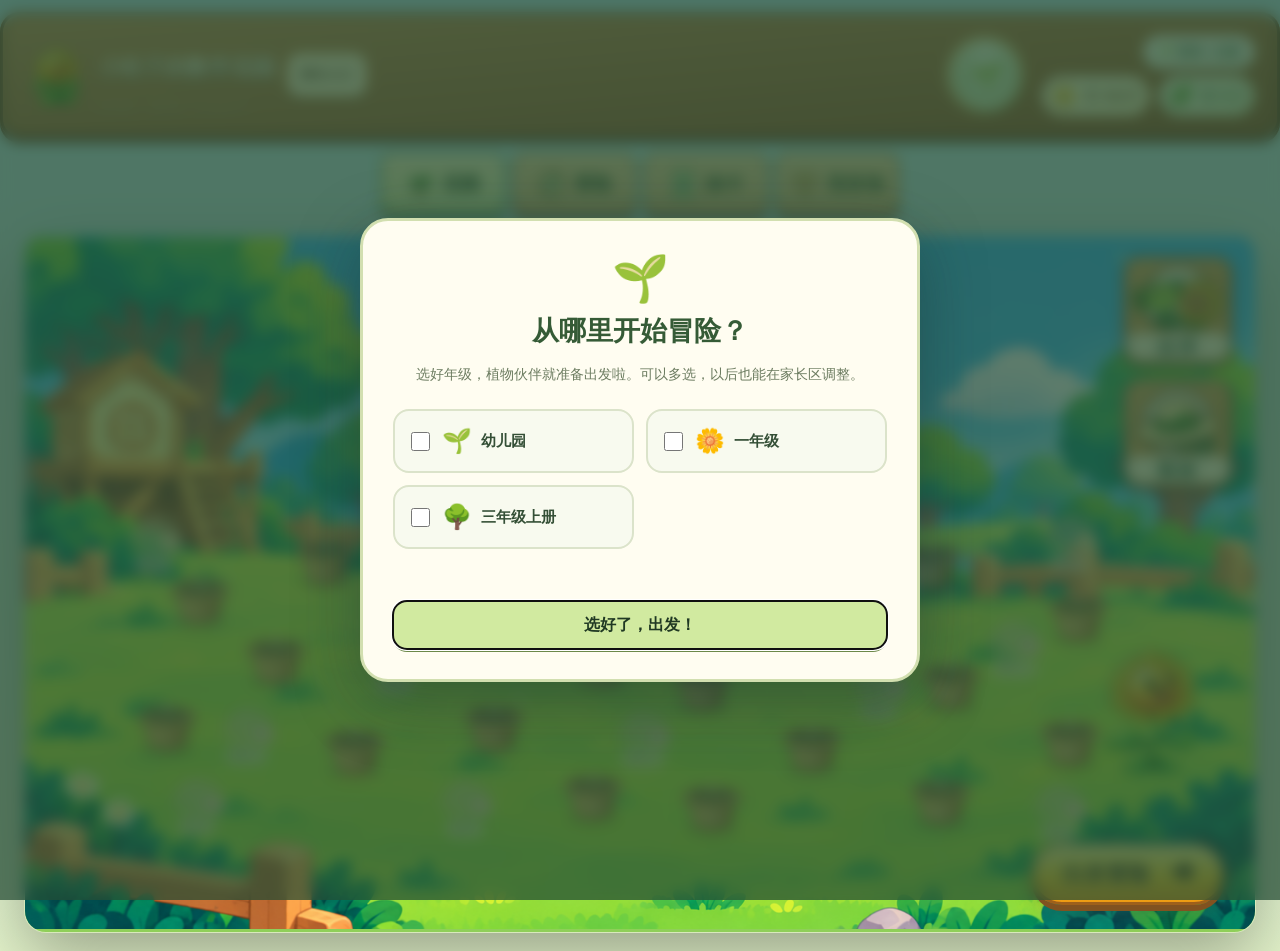
==== commit e92c3149: "Release 1.1.7: six plants and SR collection skins" ====
--- a/index.html
+++ b/index.html
@@ -1,4 +1,4 @@
-<!doctype html><html lang="zh-CN"><meta charset="utf-8"><meta name="viewport" content="width=device-width,initial-scale=1"><link rel="preload" as="image" fetchpriority="high" href="assets/002e71ae296ea4b9a35611559b657c93db1ef5cf22ce9bf24e2e9f405a2f3bed.webp"><title>小松子的数学花园</title><style>#songziBoot{font:16px/1.7 system-ui,sans-serif;max-width:680px;margin:32px auto;padding:20px 24px;border:1px solid #d7c799;border-radius:16px;color:#fff4d5;background:#244632}#songziBoot[hidden],#songziBootRetry[hidden]{display:none!important}#songziBoot h1{font-size:22px;margin:0 0 8px}#songziBootRetry{font:inherit;padding:8px 18px;border:0;border-radius:8px;background:#d1eaa0;color:#203923}</style><link rel="stylesheet" href="assets/5eb00fde6313c9e79bbefd5fc1b8d07cd705e4a923063097e115408fce84183a.css"><section id="songziBoot" role="status" aria-live="polite"><h1>小松子的数学花园</h1><div id="songziBootMessage">正在准备花园，请稍等一会儿…</div><button type="button" id="songziBootRetry" hidden>重新加载</button><noscript>请启用JavaScript后重新打开花园。</noscript></section><header><div class="brand"><span class="brand-mascot"></span><span class="brand-copy"><span class="brand-title-row"><span>小松子的数学花园</span><button id="parentEntry" class="parent-entry">家长入口</button></span><small>LEARN · GROW · COLLECT</small><span id="testModeFlag" hidden>测试中 · 无限资源</span></span></div><div class="account-wallet"><button id="headerAccount" class="header-account" type="button">🌱 登录 / 注册</button><div class="wallet"><span class="resource-pill sun-pill"><svg class="resource-icon" viewBox="0 0 40 40" aria-hidden="true"><g stroke="#f2b538" stroke-width="3" stroke-linecap="round"><path d="M20 2v4m0 28v4M2 20h4m28 0h4M7 7l3 3m20 20l3 3M7 33l3-3m20-20l3-3"/></g><circle cx="20" cy="20" r="12" fill="#ffdc58" stroke="#efa730" stroke-width="2"/><circle cx="16" cy="18" r="1.3" fill="#865b24"/><circle cx="24" cy="18" r="1.3" fill="#865b24"/><path d="M16 23q4 4 8 0" fill="none" stroke="#865b24" stroke-width="1.5" stroke-linecap="round"/></svg><b id="sun">0</b><small class="resource-name">阳光币</small></span><span class="resource-pill leaf-pill"><svg class="resource-icon" viewBox="0 0 40 40" aria-hidden="true"><path d="M8 29C1 13 18 4 34 5c1 18-7 32-24 25" fill="#9dce68" stroke="#679f45" stroke-width="2"/><path d="M6 35L28 12m-13 14l-2-9m9 3l8 0" fill="none" stroke="#5c963e" stroke-width="2" stroke-linecap="round"/><circle cx="22" cy="14" r="1" fill="#456d32"/><circle cx="28" cy="18" r="1" fill="#456d32"/><path d="M21 20q2 3 5 2" fill="none" stroke="#456d32" stroke-width="1.2" stroke-linecap="round"/></svg><b id="leaves">0</b><small class="resource-name">叶片</small></span></div></div></header><div id="storageWarning"></div><nav id="nav"><button data-view="home">花园</button><button data-view="learn">冒险</button><button data-view="shop">抽卡</button></nav><section id="parentNav" class="parent-nav" hidden aria-label="家长管理导航"></section><main id="main"></main><div class="shop-frame" id="cardOverlay" hidden><div class="shop-head"><span id="cardStatus">正在准备森林守卫卡包…</span><button class="secondary" id="closeCards">返回数学花园</button></div><iframe id="cardFrame" title="森林守卫开包与卡牌收藏"></iframe></div><div class="parent-gate" id="parentGate" hidden><section class="parent-dialog" role="dialog" aria-modal="true" aria-labelledby="parentGateTitle"><button type="button" id="parentGateClose" class="parent-gate-close" aria-label="关闭家长验证">×</button><div class="eyebrow">PARENTS ONLY</div><h2 id="parentGateTitle">进入家长区</h2><p id="parentGateIntro"></p><form id="parentPinForm"><label class="field" id="parentCurrentField" hidden>当前密码<input type="password" id="parentCurrentPin" inputmode="numeric" maxlength="6" autocomplete="off"></label><label class="field"><span id="parentPinLabel">家长密码</span><input type="password" id="parentPin" inputmode="numeric" maxlength="6" autocomplete="off" required aria-label="6位家长密码"></label><label class="field" id="parentConfirmField" hidden>再次输入新密码<input type="password" id="parentPinConfirm" inputmode="numeric" maxlength="6" autocomplete="off"></label><div id="parentGateError" class="parent-gate-error" role="alert"></div><button class="primary" id="parentPinSubmit" type="submit">验证并进入</button></form><p class="small" style="margin-top:18px">本机家庭使用的家长锁。刷新或返回孩子界面后需重新验证；密码不包含在学习备份中，请妥善记住。</p></section></div><div class="scene-sheet" id="sceneSheet" hidden><section class="scene-sheet-box" role="dialog" aria-modal="true" aria-labelledby="sceneSheetTitle"><button class="scene-sheet-close" id="sceneSheetClose" aria-label="关闭">×</button><h2 id="sceneSheetTitle"></h2><div id="sceneSheetContent"></div></section></div><div class="companion-layer"><div class="companion-dock" id="companionDock"><div class="companion-art" id="companionHandle" role="button" tabindex="0" aria-label="向日葵：点击舞动，拖动移动，方向键微调"><div class="companion-base-rig"></div><div class="companion-costume" hidden></div></div></div></div><input type="file" id="importFile" accept="application/json" hidden><script defer data-songzi-app src="assets/09c3940999a271557f445cf9fb06ab71a510e172758f05478d8890adf0c3c793.js"></script><script>(function () {
+<!doctype html><html lang="zh-CN"><meta charset="utf-8"><meta name="viewport" content="width=device-width,initial-scale=1"><link rel="preload" as="image" fetchpriority="high" href="assets/002e71ae296ea4b9a35611559b657c93db1ef5cf22ce9bf24e2e9f405a2f3bed.webp"><title>小松子的数学花园</title><style>#songziBoot{font:16px/1.7 system-ui,sans-serif;max-width:680px;margin:32px auto;padding:20px 24px;border:1px solid #d7c799;border-radius:16px;color:#fff4d5;background:#244632}#songziBoot[hidden],#songziBootRetry[hidden]{display:none!important}#songziBoot h1{font-size:22px;margin:0 0 8px}#songziBootRetry{font:inherit;padding:8px 18px;border:0;border-radius:8px;background:#d1eaa0;color:#203923}</style><link rel="stylesheet" href="assets/af9464e5e1baf330c90e8e353dcb40ed9225db81b56e24c711366a174b954306.css"><section id="songziBoot" role="status" aria-live="polite"><h1>小松子的数学花园</h1><div id="songziBootMessage">正在准备花园，请稍等一会儿…</div><button type="button" id="songziBootRetry" hidden>重新加载</button><noscript>请启用JavaScript后重新打开花园。</noscript></section><header><div class="brand"><span class="brand-mascot"></span><span class="brand-copy"><span class="brand-title-row"><span>小松子的数学花园</span><button id="parentEntry" class="parent-entry">家长入口</button></span><small>LEARN · GROW · COLLECT</small><span id="testModeFlag" hidden>测试中 · 无限资源</span></span></div><div class="account-wallet"><button id="headerAccount" class="header-account" type="button">🌱 登录 / 注册</button><div class="wallet"><span class="resource-pill sun-pill"><svg class="resource-icon" viewBox="0 0 40 40" aria-hidden="true"><g stroke="#f2b538" stroke-width="3" stroke-linecap="round"><path d="M20 2v4m0 28v4M2 20h4m28 0h4M7 7l3 3m20 20l3 3M7 33l3-3m20-20l3-3"/></g><circle cx="20" cy="20" r="12" fill="#ffdc58" stroke="#efa730" stroke-width="2"/><circle cx="16" cy="18" r="1.3" fill="#865b24"/><circle cx="24" cy="18" r="1.3" fill="#865b24"/><path d="M16 23q4 4 8 0" fill="none" stroke="#865b24" stroke-width="1.5" stroke-linecap="round"/></svg><b id="sun">0</b><small class="resource-name">阳光币</small></span><span class="resource-pill leaf-pill"><svg class="resource-icon" viewBox="0 0 40 40" aria-hidden="true"><path d="M8 29C1 13 18 4 34 5c1 18-7 32-24 25" fill="#9dce68" stroke="#679f45" stroke-width="2"/><path d="M6 35L28 12m-13 14l-2-9m9 3l8 0" fill="none" stroke="#5c963e" stroke-width="2" stroke-linecap="round"/><circle cx="22" cy="14" r="1" fill="#456d32"/><circle cx="28" cy="18" r="1" fill="#456d32"/><path d="M21 20q2 3 5 2" fill="none" stroke="#456d32" stroke-width="1.2" stroke-linecap="round"/></svg><b id="leaves">0</b><small class="resource-name">叶片</small></span></div></div></header><div id="storageWarning"></div><nav id="nav"><button data-view="home">花园</button><button data-view="learn">冒险</button><button data-view="shop">抽卡</button></nav><section id="parentNav" class="parent-nav" hidden aria-label="家长管理导航"></section><main id="main"></main><div class="shop-frame" id="cardOverlay" hidden><div class="shop-head"><span id="cardStatus">正在准备森林守卫卡包…</span><button class="secondary" id="closeCards">返回数学花园</button></div><iframe id="cardFrame" title="森林守卫开包与卡牌收藏"></iframe></div><div class="parent-gate" id="parentGate" hidden><section class="parent-dialog" role="dialog" aria-modal="true" aria-labelledby="parentGateTitle"><button type="button" id="parentGateClose" class="parent-gate-close" aria-label="关闭家长验证">×</button><div class="eyebrow">PARENTS ONLY</div><h2 id="parentGateTitle">进入家长区</h2><p id="parentGateIntro"></p><form id="parentPinForm"><label class="field" id="parentCurrentField" hidden>当前密码<input type="password" id="parentCurrentPin" inputmode="numeric" maxlength="6" autocomplete="off"></label><label class="field"><span id="parentPinLabel">家长密码</span><input type="password" id="parentPin" inputmode="numeric" maxlength="6" autocomplete="off" required aria-label="6位家长密码"></label><label class="field" id="parentConfirmField" hidden>再次输入新密码<input type="password" id="parentPinConfirm" inputmode="numeric" maxlength="6" autocomplete="off"></label><div id="parentGateError" class="parent-gate-error" role="alert"></div><button class="primary" id="parentPinSubmit" type="submit">验证并进入</button></form><p class="small" style="margin-top:18px">本机家庭使用的家长锁。刷新或返回孩子界面后需重新验证；密码不包含在学习备份中，请妥善记住。</p></section></div><div class="scene-sheet" id="sceneSheet" hidden><section class="scene-sheet-box" role="dialog" aria-modal="true" aria-labelledby="sceneSheetTitle"><button class="scene-sheet-close" id="sceneSheetClose" aria-label="关闭">×</button><h2 id="sceneSheetTitle"></h2><div id="sceneSheetContent"></div></section></div><div class="companion-layer"><div class="companion-dock" id="companionDock"><div class="companion-art" id="companionHandle" role="button" tabindex="0" aria-label="向日葵：点击舞动，拖动移动，方向键微调"><div class="companion-base-rig"></div><div class="companion-costume" hidden></div></div></div></div><input type="file" id="importFile" accept="application/json" hidden><script defer data-songzi-app src="assets/644769fe4055363306dfa4a296af49b394fdda47a4805f6f28b4eecb140403cf.js"></script><script>(function () {
   'use strict';
   const panel = document.getElementById('songziBoot');
   const message = document.getElementById('songziBootMessage');
--- a/assets/af9464e5e1baf330c90e8e353dcb40ed9225db81b56e24c711366a174b954306.css
+++ b/assets/af9464e5e1baf330c90e8e353dcb40ed9225db81b56e24c711366a174b954306.css
@@ -0,0 +1,563 @@
+
+:root{--bg:#102b24;--panel:#193c30;--lime:#d1eaa0;--cream:#fff4d5;--muted:#b2c8ad;--gold:#f0d38a}*{box-sizing:border-box}body{margin:0;background:radial-gradient(ellipse at 55% 0,#3c6340,transparent 60%),var(--bg);color:var(--cream);font-family:'Microsoft YaHei','PingFang SC',sans-serif;min-height:100vh}button,input,select{font:inherit}button{cursor:pointer}button:disabled{cursor:default;opacity:.55}header{max-width:1200px;margin:auto;padding:23px 25px;display:flex;align-items:center;justify-content:space-between;border-bottom:1px solid #d3e3b322;gap:15px}.brand{font-weight:900;font-size:19px}.brand small{display:block;font-size:10px;letter-spacing:2px;font-weight:400;color:var(--muted);margin-top:6px}.wallet{display:flex;gap:18px;font-size:13px;color:var(--gold)}nav{max-width:1200px;margin:15px auto 0;padding:0 25px;display:flex;gap:8px;flex-wrap:wrap}nav button{border:0;padding:11px 19px;border-radius:9px;background:#0a221b;color:var(--muted);font-size:13px}nav button.active{background:var(--lime);color:#1d3828;font-weight:900}main{max-width:1200px;margin:auto;padding:25px}.hero{display:grid;grid-template-columns:1.2fr .8fr;gap:25px;align-items:center;background:linear-gradient(120deg,#284d37,#39583c,#1a3e30);padding:36px;border:1px solid #9fb06a55;border-radius:22px;position:relative;overflow:hidden}.hero:after{content:'✺';font-size:360px;position:absolute;right:5px;top:-80px;color:#d6e99a08;pointer-events:none}.eyebrow{font-size:10px;letter-spacing:3px;color:var(--muted)}h1{font-size:34px;line-height:1.35;margin:12px 0}h2{font-size:21px;margin:0 0 15px}h3{font-size:16px;margin:0 0 10px}p{font-size:13px;color:var(--muted);line-height:1.9;margin:8px 0}.primary,.secondary{border:0;border-radius:9px;padding:13px 22px;background:var(--lime);color:#203923;font-weight:900;box-shadow:0 3px 0 #6c8949}.secondary{background:#234a37;color:var(--cream);border:1px solid #9eb67455;box-shadow:none;font-weight:600}.small{font-size:11px}.actions{display:flex;gap:12px;flex-wrap:wrap;margin-top:20px}.panel{background:#17382ccc;border:1px solid #9fb06a33;border-radius:16px;padding:24px;margin-top:22px}.grid{display:grid;grid-template-columns:repeat(3,minmax(0,1fr));gap:17px;margin-top:22px}.tile{background:#17372c;border:1px solid #9fb06a33;padding:22px;border-radius:14px}.tile .icon{font-size:30px;margin-bottom:12px}.tag{display:inline-block;border:1px solid #b4cb8b44;border-radius:20px;padding:5px 10px;color:#dbdfb2;font-size:10px;margin:4px 5px 4px 0}.notice{border-left:3px solid var(--gold);background:#dbc67a0a;padding:12px 15px;color:#e9dfb2;font-size:12px;line-height:1.8;margin:18px 0;border-radius:0 7px 7px 0}.garden{height:240px;position:relative;background:radial-gradient(ellipse at 50% 20%,#d7e3aa33,transparent 65%),linear-gradient(#537b50 60%,#648044 60%,#304c2d);border-radius:14px;border:1px solid #9eae6c77;display:flex;align-items:flex-end;justify-content:center;gap:12px;padding:30px 12px 36px;overflow:hidden}.garden:before{content:'⌂';position:absolute;font-size:110px;right:22px;top:-8px;color:#243d2a88}.plant{display:flex;align-items:center;flex-direction:column;z-index:1;font-size:46px;filter:drop-shadow(0 5px 0 #263b2955)}.plant small{font-size:10px;color:#f3edc6;background:#173922aa;padding:5px;border-radius:5px;filter:none}.plant.empty{opacity:.35}.progress{height:9px;background:#0b241c;border-radius:20px;overflow:hidden;margin:13px 0}.progress span{display:block;height:100%;background:var(--lime);border-radius:20px}.quest-top{display:flex;justify-content:space-between;gap:15px;align-items:center}.question{max-width:760px;margin:20px auto;background:#fff7de;color:#25402d;padding:30px;border-radius:20px;box-shadow:0 10px 35px #071b1444}.question h2{font-size:clamp(25px,4vw,36px);line-height:1.55;margin:22px 0}.question p{color:#61725a}.question .tag{color:#54713d;border-color:#b6c392}.answerline{display:flex;align-items:center;gap:12px}.answerline input{width:170px;max-width:60%;font-size:32px;padding:12px;border:2px solid #93ad6c;border-radius:9px;color:#25402d;background:white}.question .primary{background:#426a3d;color:#fff6de;box-shadow:0 3px 0 #213b24}.question .secondary{background:#edf0d8;color:#3c5830;border-color:#acbd8b}.check{display:block;font-size:12px;margin:16px 0;color:#59724c}.feedback{padding:14px;border-radius:9px;background:#e6ebd1;color:#395a30;font-size:14px;line-height:1.8;margin:15px 0}.hintbox{background:#f4e9bd;border:1px solid #d2c078;padding:18px;border-radius:10px;font-size:14px;line-height:1.8;margin:14px 0}.dots{display:flex;flex-wrap:wrap;gap:8px;max-width:320px;margin:14px 0}.dot{width:35px;height:35px;border:2px solid #7b643e;background:#a9854d;border-radius:50%;display:grid;place-items:center;color:#fff4d2}.dot.removed{opacity:.3;text-decoration:line-through;background:#b7b299}.methods{display:flex;gap:6px;flex-wrap:wrap;margin-top:10px}.methods button{font-size:11px;padding:8px;border:1px solid #9ab180;background:#f5f2df;border-radius:7px;color:#49643d}.methods button.chosen{background:#426a3d;color:white}.data-grid{display:grid;grid-template-columns:repeat(4,1fr);gap:14px;margin:20px 0}.metric{padding:20px;background:#244632;border:1px solid #9fae6733;border-radius:12px}.metric b{display:block;font-size:28px;color:var(--gold);margin-bottom:9px}.metric span{font-size:11px;color:var(--muted)}table{width:100%;border-collapse:collapse;font-size:12px}th,td{text-align:left;padding:13px 10px;border-bottom:1px solid #afc98522;line-height:1.6}th{color:#cbdca9;font-size:11px}td{color:#e0e8ca}.table-scroll{overflow:auto}details{padding:12px 0;border-bottom:1px solid #afc98522}summary{cursor:pointer;color:#e3e8bf;font-size:12px}label.field{display:block;margin:16px 0;font-size:12px;color:#cadbb5}input[type=text],select{display:block;width:100%;margin-top:8px;background:#09251b;color:#eee9c9;border:1px solid #95ae6955;border-radius:7px;padding:11px}.topic-check{display:flex;gap:10px;align-items:center;padding:12px;border:1px solid #95ae6944;border-radius:9px;margin:9px 0}.topic-check span{flex:1;font-size:13px}.topic-check small{display:block;color:var(--muted);font-size:10px;margin-top:5px}.two-col{display:grid;grid-template-columns:1fr 1fr;gap:20px}.chart-row{display:grid;grid-template-columns:115px 1fr 40px;gap:10px;align-items:center;font-size:11px;margin:12px 0}.chart-bar{height:9px;background:#102b20;border-radius:10px;overflow:hidden}.chart-bar span{display:block;background:#bad68c;height:100%;border-radius:10px}.shop-frame{position:fixed;inset:0;background:#071b14f5;z-index:50;display:flex;flex-direction:column}.shop-frame[hidden]{display:none}.shop-head{display:flex;justify-content:space-between;align-items:center;padding:12px 20px;font-size:12px;gap:12px}.shop-head button{padding:9px 15px}.shop-frame iframe{border:0;width:100%;flex:1;background:#102b24}.toast{position:fixed;bottom:22px;left:50%;transform:translateX(-50%);z-index:100;background:#f3efcf;color:#24402e;border-radius:10px;padding:13px 20px;font-size:12px;max-width:90vw;box-shadow:0 5px 20px #0006}.muted{color:var(--muted)}.empty{padding:30px;text-align:center;color:#bccbac;font-size:13px}.link{color:#c9dea3}.storage-warning{background:#804722;padding:13px;font-size:12px;line-height:1.7}.route{display:flex;gap:8px;justify-content:center;margin:25px 0;flex-wrap:wrap}.route span{width:34px;height:34px;border-radius:50%;display:grid;place-items:center;background:#244b35;border:1px solid #8aab64;color:#b8cfa2}.route span.done{background:#b8d28a;color:#23422e}.route span.active{border:3px solid #f0d38a;color:#fff5ce}.source{font-size:11px;color:#8ca682;line-height:1.8;margin-top:25px}.source a{color:#bfd49d}.reward{font-size:48px;font-weight:900;color:var(--gold);margin:20px 0}.pill{font-size:11px;border-radius:7px;background:#264d37;padding:8px 13px;color:#d8dfb4}footer{font-size:10px;color:#7c987e;text-align:center;padding:20px}
+@media(max-width:750px){header{padding:20px 16px}.brand{font-size:16px}.wallet{gap:10px;font-size:11px}nav{padding:0 16px}nav button{padding:10px 13px;font-size:12px}main{padding:20px 16px}.hero{grid-template-columns:1fr;padding:25px;gap:20px}h1{font-size:28px}.grid{grid-template-columns:1fr}.two-col{grid-template-columns:1fr}.data-grid{grid-template-columns:1fr 1fr;gap:10px}.metric{padding:15px}.metric b{font-size:23px}.question{padding:22px}.question h2{font-size:26px}.panel{padding:18px}.quest-top{align-items:flex-start}.garden{height:200px}.plant{font-size:36px}.shop-head{padding:10px;font-size:10px}.shop-head span{max-width:55%}th,td{padding:10px 7px;white-space:nowrap}}
+[hidden]{display:none!important}.parent-entry{display:block;margin:14px auto 0;padding:8px 12px;font-size:11px;border:0;border-bottom:1px solid #9db37d44;background:none;color:#90a585}.parent-nav{max-width:1150px;margin:20px auto 0;padding:15px 20px;border:1px solid #bbbc8055;background:#243b2d;border-radius:12px;display:flex;justify-content:space-between;gap:14px;flex-wrap:wrap}.parent-nav-links,.parent-nav-actions{display:flex;align-items:center;gap:8px;flex-wrap:wrap}.parent-label{font-size:12px;color:#e3d195;margin-right:12px}.parent-nav button{border:1px solid #8eab6955;color:#dbdfbc;background:#183525;border-radius:7px;padding:9px 12px;font-size:12px}.parent-nav button.active{background:#d6d19a;color:#253c28}.parent-gate{position:fixed;inset:0;background:#06190eea;backdrop-filter:blur(10px);display:grid;place-items:center;z-index:150;padding:20px}.parent-dialog{position:relative;width:100%;max-width:410px;max-height:90vh;overflow:auto;background:#1f402f;border:1px solid #bdc78988;border-radius:18px;padding:30px;box-shadow:0 25px 90px #0008}.parent-dialog h2{margin-top:12px}.parent-gate-close{position:absolute;right:12px;top:8px;border:0;background:none;color:#dce5bb;font-size:27px;padding:5px 8px}.parent-dialog input{display:block;width:100%;margin-top:8px;padding:12px;color:#fff6d8;background:#102b20;border:1px solid #9bae6d;border-radius:8px;font-size:25px;letter-spacing:8px}.parent-gate-error{color:#ffd1a8;font-size:12px;line-height:1.8;min-height:24px;margin:10px 0}.parent-dialog .primary{width:100%}.parent-gate input:focus-visible{outline:2px solid #dfdf96;outline-offset:3px}@media(max-width:750px){.parent-nav{margin:18px 16px 0;padding:14px}.parent-nav button{font-size:11px}.parent-dialog{padding:25px}.parent-label{width:100%}}
+.chapter-collectible-loot{display:inline-flex;align-items:center;justify-content:center;position:relative;padding-right:17px;min-height:44px}.chapter-collectible-loot>.reward-loot{position:relative;z-index:1;transform:rotate(-7deg);transform-origin:center bottom}.chapter-object-icon{display:flex;flex-direction:column;align-items:center;justify-content:center;margin-left:-11px;position:relative;z-index:2;transform:rotate(7deg);width:48px;min-height:50px;filter:drop-shadow(0 2px 2px #173b2833)}.chapter-object-icon>svg{width:45px;height:38px}.chapter-object-icon small{display:none}.chapter-collectible-loot .reward-loot-item small{display:none}.chapter-collectible-loot .reward-quantity{font-size:12px}
+/* Same visual weight as the pack: defeat the generic badge SVG thumbnail rule. */
+.chapter-collectible-loot{padding-right:5px;min-height:76px;gap:0;overflow:visible}
+.chapter-collectible-loot>.reward-loot{flex:0 0 auto}
+.stage-pack-badge .chapter-object-icon,.chapter-object-icon{width:82px;min-width:82px;height:76px;min-height:76px;margin-left:-10px;flex:0 0 82px;overflow:visible;filter:none;transform:rotate(5deg)}
+.stage-pack-badge .chapter-object-icon>svg,.chapter-object-icon>svg{display:block;width:78px!important;height:72px!important;min-width:78px;max-width:none!important;max-height:none!important;overflow:visible;filter:drop-shadow(1px 0 0 #ffe6a0) drop-shadow(-1px 0 0 #ffe6a0) drop-shadow(0 1px 0 #ffe6a0) drop-shadow(0 -1px 0 #ffe6a0) drop-shadow(0 0 3px #f1bf53aa) drop-shadow(0 3px 2px #203c2944)}
+@media(max-width:650px){.stage-pack-badge .chapter-object-icon,.chapter-object-icon{width:68px;min-width:68px;height:65px;min-height:65px;flex-basis:68px;margin-left:-8px}.stage-pack-badge .chapter-object-icon>svg,.chapter-object-icon>svg{width:65px!important;height:61px!important;min-width:65px}.chapter-collectible-loot{min-height:66px}}
+
+.account-wallet{display:flex;flex-direction:column;align-items:flex-end;gap:7px;min-width:0}
+header .header-account{display:inline-flex;align-items:center;justify-content:center;max-width:230px;overflow:hidden;text-overflow:ellipsis;white-space:nowrap;min-height:34px;padding:6px 14px;border:1px solid #c6d5a3;border-radius:99px;background:linear-gradient(#fffef1,#edf3d9);color:#41643c;font-size:13px;font-weight:700;box-shadow:0 2px 0 #58753d22;text-shadow:none}
+header .header-account:hover{background:#f5ffe7;border-color:#7ca65e}header .header-account:focus-visible{outline:3px solid #e3ae42;outline-offset:3px}
+header .wallet{display:flex;gap:9px;align-items:center;flex-wrap:wrap;justify-content:flex-end}
+header .wallet>.resource-pill{display:inline-flex;align-items:center;gap:7px;min-height:38px;padding:4px 11px 4px 6px;border:1px solid #dfcb8a;border-radius:99px;background:linear-gradient(140deg,#fff9d8,#faedb9);color:#795126;box-shadow:inset 0 2px #fff9,0 2px 0 #94744722;white-space:nowrap}
+header .wallet>.leaf-pill{background:linear-gradient(140deg,#f3fbdc,#e0edb9);border-color:#b3cf85;color:#496c32}
+.resource-icon{width:30px;height:30px;display:block;flex-shrink:0;filter:drop-shadow(0 2px 1px #8d702329)}header .wallet .resource-pill b{font-size:19px;font-weight:900;font-variant-numeric:tabular-nums;color:inherit}header .wallet .resource-name{font-size:11px;letter-spacing:.3px;font-weight:700;color:inherit}
+@media(max-width:650px){.account-wallet{gap:5px}header .wallet{gap:5px}header .wallet>.resource-pill{padding:3px 7px 3px 4px;gap:4px;min-height:32px}.resource-icon{width:25px;height:25px}header .wallet .resource-pill b{font-size:16px}header .wallet .resource-name{font-size:10px}header .header-account{font-size:12px;min-height:30px;max-width:180px}}
+.account-dialog-overlay{position:fixed;inset:0;z-index:9500;display:grid;place-items:center;padding:20px;background:#163b31a8;backdrop-filter:blur(6px);box-sizing:border-box}
+.account-dialog-card{position:relative;width:min(440px,100%);max-height:90vh;overflow:auto;padding:30px;background:#fffef5;border:2px solid #d4dfbe;border-radius:24px;box-shadow:0 20px 65px #092e3455;color:#36523e;text-align:center;box-sizing:border-box}
+.account-dialog-card h1{font-size:26px;color:#36563a;margin:8px 0 20px;text-shadow:none}.account-dialog-icon{font-size:40px}.account-dialog-close{position:absolute;right:12px;top:10px;border:0;background:transparent;color:#6c8068;font-size:28px;box-shadow:none;padding:2px 9px}
+.account-dialog-tabs{display:flex;gap:6px;background:#edf2e4;border-radius:12px;padding:4px;margin-bottom:22px}.account-dialog-tabs button{flex:1;border:0;border-radius:9px;padding:9px;background:transparent;color:#6b7c60;box-shadow:none}.account-dialog-tabs button[aria-selected=true]{background:#fff;color:#365b3d;box-shadow:0 2px 6px #244b3212;font-weight:800}
+.account-dialog-card label{display:block;text-align:left;margin:14px 0;font-size:14px;color:#4e6650}.account-dialog-card input{display:block;width:100%;box-sizing:border-box;margin-top:7px;min-height:45px;background:#fff;border:1px solid #cbd9c2;border-radius:11px;padding:10px 12px;color:#304d37;font-size:16px}.account-dialog-card .primary,.account-dialog-card .secondary{width:100%;min-height:45px;margin-top:10px;border-radius:12px}.account-dialog-card .primary{background:#648850;color:#fff;border:1px solid #567a45;box-shadow:none}.account-dialog-card .secondary{background:#f1f5e9;color:#4c6844;border:1px solid #cddbbd;box-shadow:none}.account-dialog-note{font-size:12px;line-height:1.7;color:#7c8872}#accountDialogStatus{font-size:13px;line-height:1.6;color:#93613a;min-height:20px}.account-dialog-card button:focus-visible{outline:3px solid #d7b459;outline-offset:2px}
+
+
+/* Garden grade trail: compact, playful and usable on touchscreens. */
+.map-grade-tabs .cute-grade{position:relative;display:inline-flex;align-items:center;justify-content:center;gap:6px;min-height:48px;padding:9px 12px;border:2px solid #c7ba7e;border-radius:18px 18px 14px 14px;background:linear-gradient(180deg,#fffdf0,#f4e8bb);color:#53633c;font-weight:800;box-shadow:0 3px 0 #b5a77455,inset 0 2px 0 #fff;transition:transform .15s,box-shadow .15s}
+.map-grade-tabs .cute-grade .grade-bud{font-size:21px;line-height:1;filter:drop-shadow(0 2px 0 #fff9)}
+.map-grade-tabs .cute-grade[aria-pressed="true"]{background:linear-gradient(160deg,#a6cc76,#60864b);border-color:#526e38;color:#fffced;box-shadow:0 3px 0 #425e32,inset 0 2px 0 #d5edb3;text-shadow:0 1px #496b36}
+.map-grade-tabs .cute-grade:disabled{opacity:1;background:linear-gradient(#faf2d5,#eee2bb);color:#918866;border-color:#d7c99d;cursor:not-allowed}
+.map-grade-tabs .cute-grade:disabled .grade-bud{opacity:.65}.grade-lock{font-size:11px;opacity:.75}.grade-picked{color:#fff2a6;font-size:13px}
+.map-grade-tabs .cute-grade:not(:disabled):hover{transform:translateY(-2px);box-shadow:0 5px 0 #64844855}.map-grade-tabs .cute-grade:focus-visible{outline:3px solid #edb740;outline-offset:3px}
+@media(max-width:650px){.map-grade-tabs .cute-grade{padding:8px 10px;font-size:12px;min-height:44px}.map-grade-tabs .cute-grade .grade-bud{font-size:18px}}
+@media(prefers-reduced-motion:reduce){.map-grade-tabs .cute-grade{transition:none}}
+
+.parent-clean #main{max-width:1160px;margin:0 auto;padding:20px;box-sizing:border-box}
+.parent-clean #parentNav{background:#f8faf7;color:#334c3a;border:1px solid #dce5dc;border-radius:16px;box-shadow:none;padding:12px 16px;gap:10px;flex-wrap:wrap}
+.parent-clean #parentNav .parent-nav-links,.parent-clean #parentNav .parent-nav-actions{display:flex;gap:8px;align-items:center;flex-wrap:wrap}
+.parent-clean #parentNav button,.parent-workspace button{background:#fff;border:1px solid #d9e3d9;border-radius:10px;color:#3a5343;box-shadow:none;text-shadow:none;min-height:42px;padding:9px 15px;font-size:14px;font-weight:600}
+.parent-clean #parentNav button.active,.parent-workspace-tabs button.active{background:#e7f0e8;border-color:#9ab69d;color:#234e30}
+.parent-workspace{color:#344c3e}.parent-workspace-header{display:flex;align-items:center;justify-content:space-between;gap:16px;margin:0 0 20px}.parent-workspace-header small{font-size:13px;color:#718276}.parent-workspace-header h1{font-size:26px;margin:6px 0;color:#2c4836;text-shadow:none}.parent-workspace-header>span{font-size:13px;background:#f3f7f0;border:1px solid #dce7d7;padding:10px 14px;border-radius:12px}
+.parent-workspace-tabs{display:flex;gap:8px;flex-wrap:wrap;padding-bottom:18px;border-bottom:1px solid #dbe5d8;margin-bottom:20px}
+.parent-pane-heading{margin-bottom:18px}.parent-pane-heading h2{font-size:20px;margin:0 0 5px;color:#304c3b}.parent-pane-heading p{font-size:13px;color:#738175;margin:0}
+.parent-workspace .panel,.parent-workspace .tile{background:#fffef9;color:#344c3e;border:1px solid #dfe6d9;border-radius:16px;box-shadow:0 3px 12px #29443306;padding:22px;margin:0 0 16px}
+.parent-workspace h2,.parent-workspace h3{color:#36513e;text-shadow:none;font-size:18px}.parent-workspace p,.parent-workspace small{line-height:1.65}.parent-workspace label{color:#42584a}.parent-workspace input:not([type=checkbox]):not([type=radio]),.parent-workspace select{background:#fff;color:#344c3e;border:1px solid #ccd9cd;border-radius:9px;padding:10px 12px;box-sizing:border-box;max-width:100%;min-height:42px}.parent-workspace input[type=checkbox]{accent-color:#638c69;width:17px;height:17px;vertical-align:middle;margin-right:8px}
+.parent-workspace .actions{gap:10px;flex-wrap:wrap;margin-top:14px}.parent-workspace .primary{background:#5b8062;color:white;border-color:#5b8062}.parent-workspace button:focus-visible{outline:3px solid #9cbe9e;outline-offset:2px}.parent-workspace [hidden]{display:none!important}.parent-clean .test-switch{margin-left:auto;font-size:12px;color:#627468}
+@media(max-width:650px){.parent-clean #main{padding:12px}.parent-workspace-header{align-items:flex-start;flex-direction:column}.parent-workspace-header h1{font-size:23px}.parent-workspace-tabs button{flex:1 1 40%;padding:10px}.parent-workspace .panel,.parent-workspace .tile{padding:16px}.parent-workspace .two-col{grid-template-columns:1fr}.parent-clean #parentNav .parent-nav-actions{width:100%}}
+
+.first-grade-overlay{position:fixed;inset:0;z-index:9999;display:grid;place-items:center;background:#244c35ba;backdrop-filter:blur(7px);padding:20px;box-sizing:border-box}
+.first-grade-card{width:min(560px,100%);max-height:90vh;overflow:auto;background:#fffdf1;border:3px solid #d2dfb0;border-radius:28px;padding:30px;box-sizing:border-box;box-shadow:0 18px 65px #122f3266;color:#344f36;text-align:center}
+.first-grade-card h1{color:#355b36;font-size:27px;margin:8px 0 14px;text-shadow:none}.first-grade-card p{font-size:14px;line-height:1.7;color:#6c7c60}.first-grade-sprout{display:block;font-size:46px}.first-grade-options{display:grid;grid-template-columns:repeat(2,minmax(0,1fr));gap:12px;margin:22px 0}.first-grade-options label{display:flex;gap:9px;align-items:center;text-align:left;padding:16px 12px;border:2px solid #dbe3ca;border-radius:16px;background:#f8faef;cursor:pointer;min-height:54px;box-sizing:border-box}.first-grade-options label:has(input:checked){background:#e6f2d6;border-color:#7eac63}.first-grade-options input{width:19px;height:19px;accent-color:#638b48}.first-grade-options label>span{font-size:24px}.first-grade-options strong{font-size:15px}.first-grade-card #firstGradeConfirm{width:100%;min-height:48px;border-radius:14px}.first-grade-card #firstGradeError{min-height:22px;color:#9a5837}
+@media(max-width:420px){.first-grade-options{grid-template-columns:1fr}.first-grade-card{padding:22px}.first-grade-card h1{font-size:23px}}
+
+.rarity-collection .plant-rarity-tile{--rarity-edge:#8fc185;--rarity-ink:#cbeeb1;--rarity-glow:#80c76b30;border:2px solid var(--rarity-edge);border-radius:18px;background:linear-gradient(155deg,#ffffff0c,#0b302521);box-shadow:inset 0 1px 0 #ffffff20,0 3px 10px #001e2226;transition:border-color .16s,box-shadow .16s,transform .16s}
+.rarity-collection .rarity-R{--rarity-edge:#8fc185;--rarity-ink:#d4f4bb;--rarity-glow:#8bcc7340}
+.rarity-collection .rarity-SR{--rarity-edge:#76bdf3;--rarity-ink:#c2e7ff;--rarity-glow:#70baff55;background:linear-gradient(150deg,#315a6877,#173e36aa);box-shadow:inset 0 0 0 1px #b9e5ff33,0 0 12px #6cbcff1c}
+.rarity-collection .rarity-SSR{--rarity-edge:#d2a0fa;--rarity-ink:#f0d7ff;--rarity-glow:#c991ff66;background:linear-gradient(150deg,#694b7070,#244338b0);box-shadow:inset 0 0 0 1px #f0cbff44,0 0 15px #cc8bff28}
+.rarity-collection .plant-rarity-badge{display:flex;align-items:center;justify-content:center;gap:7px;min-height:28px;width:auto;margin:8px auto 0;padding:3px 14px;border:1px solid var(--rarity-edge);background:#06282070;color:var(--rarity-ink);border-radius:99px;box-shadow:inset 0 1px #ffffff16;font-size:13px;box-sizing:border-box}
+.rarity-collection .plant-rarity-badge b{font-family:Georgia,'Times New Roman',serif;font-size:17px;font-weight:800;letter-spacing:1.5px;line-height:1;text-shadow:0 0 9px var(--rarity-glow)}
+.rarity-collection .plant-rarity-badge i{font-style:normal;font-size:15px}.rarity-collection .rarity-SSR .plant-rarity-badge{background:linear-gradient(120deg,#6938769c,#352f6177)}
+.rarity-collection .plant-rarity-name{font-weight:600;line-height:1.5}.rarity-collection .rarity-unknown{--rarity-edge:#637c5a;--rarity-ink:#b1bd9a;background:#264d3b;box-shadow:none}.rarity-collection .rarity-unknown .plant-rarity-badge{background:transparent;font-size:12px}
+.rarity-collection .plant-rarity-tile:not(.rarity-unknown):hover{transform:translateY(-2px);box-shadow:0 0 0 1px var(--rarity-edge),0 0 18px var(--rarity-glow)}.rarity-collection .plant-rarity-tile:focus-visible{outline:3px solid var(--rarity-ink);outline-offset:3px}
+@media(prefers-reduced-motion:reduce){.rarity-collection .plant-rarity-tile{transition:none}}
+
+main:has(.visual-world){max-width:1440px;padding:18px 24px}body:has(.visual-world){background:#102c27}.visual-world{position:relative;min-height:650px;border-radius:24px;overflow:hidden;border:1px solid #b7ce8b44;isolation:isolate;box-shadow:0 24px 70px #0005}.world-art{position:absolute;inset:0;z-index:-3;pointer-events:none}.world-art>svg{width:100%;height:100%;display:block}.world-shade{position:absolute;inset:0;background:linear-gradient(#0b251333,transparent 35% 65%,#0a221c88);z-index:-2;pointer-events:none}.scene-caption{position:absolute;left:30px;top:26px;z-index:4}.scene-caption small{display:block;font-size:10px;letter-spacing:3px;color:#f1e5b6aa}.scene-caption h1{font-size:30px;letter-spacing:2px;text-shadow:0 3px 15px #153025bb;margin:8px 0}.scene-caption p{font-size:12px;color:#ecedc7;margin:0}.scene-tools{position:absolute;right:24px;top:25px;display:flex;gap:10px;z-index:5}.round-tool{border:1px solid #d6d5a377;border-radius:14px;padding:10px 14px;background:#133a2de0;color:#fff0c4;box-shadow:0 4px 0 #09281f;font-size:12px;display:flex;align-items:center;gap:7px}.round-tool span{font-size:22px}.round-tool:hover{filter:brightness(1.15);translate:0 -2px}.scene-bottom{position:absolute;bottom:28px;left:30px;right:30px;display:flex;align-items:center;justify-content:space-between;gap:18px;z-index:6}.scene-cta{position:relative;border:2px solid #f2dfa4;border-radius:14px;background:linear-gradient(#f1dd9b,#bd9b4b);color:#35472a;box-shadow:0 6px 0 #5b502b,0 10px 25px #0004;padding:15px 30px;font-size:18px;font-weight:900;min-width:190px;transition:transform .2s}.scene-cta:hover{transform:translateY(-3px);filter:brightness(1.07)}.scene-cta:disabled{filter:grayscale(.5);transform:none}.scene-cta small{display:block;font-size:11px;font-weight:500;letter-spacing:1px;margin-top:5px}.wood-sign{background:linear-gradient(#886e40,#594f2f);border:2px solid #b8a069;box-shadow:0 5px 0 #293c25;border-radius:9px;color:#f6e9b7;padding:10px 18px;font-size:12px}.garden-bed{position:absolute;left:var(--x);top:var(--y);width:120px;height:130px;transform:translate(-50%,-50%);border:0;background:none;padding:0;cursor:pointer;z-index:3;filter:drop-shadow(0 10px 5px #23422366)}.garden-bed:before{content:'';position:absolute;width:110px;height:46px;border-radius:50%;left:5px;bottom:0;background:radial-gradient(ellipse,#715d3b 45%,#b2ad69 47% 56%,#52783f 58%);box-shadow:0 5px 0 #385a35;z-index:-1}.garden-bed svg{width:100%;height:100%;transform-origin:50% 90%;transition:transform .25s}.garden-bed:hover svg{transform:translateY(-8px) rotate(-3deg)}.garden-bed.bounce svg{animation:plantHello .65s}.garden-bed.empty{opacity:.7}.garden-bed.empty .sprout{font-size:36px;color:#deecb4;position:absolute;bottom:18px;left:40px}.garden-bed.name-on:after{content:attr(data-name);position:absolute;bottom:-25px;left:50%;transform:translateX(-50%);background:#173d2be8;color:#f1e6bb;white-space:nowrap;padding:6px 10px;border:1px solid #c5d39266;border-radius:8px;font-size:10px}.garden-bed.glow-sr{filter:drop-shadow(0 0 13px #c6adff)}.garden-bed.glow-ssr{filter:drop-shadow(0 0 18px #ffdd79)}.plant-bubble{position:absolute;left:50%;top:-28px;transform:translateX(-50%);min-width:130px;max-width:190px;padding:10px 13px;border:2px solid #b8bd7b;border-radius:13px;background:#fff3cf;color:#365332;font-size:12px;line-height:1.6;box-shadow:0 6px 15px #162f2966;pointer-events:none;animation:popBubble .25s ease-out}.scene-region{position:absolute;left:30px;bottom:110px;font-size:10px;color:#f2edc6bb;letter-spacing:2px}.world-fly{position:absolute;width:5px;height:5px;background:#f9edaa;box-shadow:0 0 12px #e8f19c;border-radius:50%;pointer-events:none;animation:firefly 7s ease-in-out infinite;left:var(--x);top:var(--y);animation-delay:var(--d)}.garden-house-hit{position:absolute;left:23%;top:33%;width:140px;height:120px;border:0;background:none;border-radius:20px;cursor:pointer;z-index:2}.garden-house-hit:hover{box-shadow:0 0 35px #fff0ad66}.map-world{background:#c6a873;min-height:1100px;overflow:visible;padding:20px;border:2px solid #95805a;border-radius:24px;box-shadow:inset 0 0 70px #664a2677,0 20px 50px #0005}.map-world:before,.map-world:after{content:'';position:absolute;left:10px;right:10px;height:24px;background:linear-gradient(#d9bd85,#f2dda5 40%,#9d804e);border:1px solid #917547;border-radius:50%;z-index:6;pointer-events:none;box-shadow:0 3px 8px #543d2d66}.map-world:before{top:-5px}.map-world:after{bottom:-5px}.map-paper{position:relative;width:100%;aspect-ratio:1100/1150;background:radial-gradient(ellipse at 30% 25%,#f2e3b9,transparent 65%),repeating-linear-gradient(90deg,#8e713b06 0 1px,transparent 1px 4px),#dfc895;border:1px solid #b49a63;border-radius:12px;overflow:hidden}.map-paper>svg{position:absolute;inset:0;width:100%;height:100%;pointer-events:none}.map-heading{position:absolute;top:5%;left:8%;color:#635230;z-index:2}.map-heading small{color:#8b7544;font-size:9px;letter-spacing:3px}.map-heading h1{font-size:32px;color:#54432b;text-shadow:0 2px #fff5d1;margin:8px 0}.map-heading p{font-size:12px;color:#897043}.map-grade-tabs{position:absolute;right:6%;top:7%;display:flex;gap:5px;z-index:3}.map-grade-tabs button{border:1px solid #aa925e;background:#e9d7ab;color:#7f6a40;border-radius:9px;padding:8px;font-size:10px}.map-grade-tabs button:first-child{background:#647d4b;color:#fff4c5;border-color:#46613f}.map-pin{position:absolute;left:var(--x);top:var(--y);transform:translate(-50%,-50%);background:none;border:0;color:#65532f;display:flex;align-items:center;flex-direction:column;z-index:3;width:160px;padding:0}.pin-island{width:78px;height:78px;display:grid;place-items:center;position:relative;border:4px solid #8d9c59;border-radius:50%;background:radial-gradient(circle at 40% 30%,#dce6a1,#7b9b50);box-shadow:0 5px 0 #5c6d3f,0 8px 10px #68482b44;font-size:34px;transition:.2s}.pin-island svg{width:62px;height:62px}.map-pin:hover .pin-island{transform:translateY(-6px) rotate(-5deg);box-shadow:0 5px 0 #5c6d3f,0 0 25px #fff3a2}.map-pin.locked .pin-island{background:#c7bb93;border-color:#a99c76;box-shadow:0 5px 0 #908668;filter:saturate(.25);opacity:.85}.pin-number{position:absolute;right:-5px;bottom:-5px;background:#f5e2a5;border:2px solid #9c8758;border-radius:50%;min-width:25px;height:25px;display:grid;place-items:center;color:#685631;font-size:11px;font-weight:900}.pin-title{margin-top:12px;font-size:13px;font-weight:900;white-space:nowrap;text-shadow:0 1px #fff8de}.pin-check{position:absolute;left:-6px;top:-7px;color:#f9d15d;text-shadow:0 2px #6b6d38;font-size:25px}.map-pin.current .pin-island{outline:3px dashed #b46b39;outline-offset:9px}.map-note{position:absolute;bottom:3%;left:8%;right:8%;display:flex;justify-content:space-between;align-items:center;gap:15px}.map-note .scene-cta{font-size:15px;padding:12px 20px;min-width:160px}.compass{position:absolute;bottom:18%;right:6%;color:#876b3d;font-size:70px;line-height:1;opacity:.5;pointer-events:none}.vault-world{background:radial-gradient(ellipse at 50% 40%,#3b7055,#091f1c 85%);min-height:700px}.vault-orbit{position:absolute;left:50%;top:47%;width:410px;height:410px;border:1px solid #dcd38f44;border-radius:50%;transform:translate(-50%,-50%);box-shadow:0 0 0 28px #d9d58b05,0 0 0 60px #d9d58b03;pointer-events:none}.vault-orbit:after{content:'';position:absolute;inset:25px;border:1px dashed #dcd38f44;border-radius:50%;animation:vaultSpin 50s linear infinite}.vault-pack{position:absolute;left:50%;top:45%;transform:translate(-50%,-50%);width:220px;height:305px;border:0;background:none;padding:0;perspective:900px;z-index:3;filter:drop-shadow(0 25px 20px #0008)}.vault-pack>svg{width:100%;height:100%;transform:rotateY(-18deg) rotateZ(-5deg);animation:vaultFloat 5s ease-in-out infinite;filter:drop-shadow(9px 5px 0 #576342)}.vault-pack:hover>svg{animation-play-state:paused;transform:translateY(-10px) rotateY(-8deg)}.vault-plinth{position:absolute;left:50%;top:68%;width:400px;height:90px;transform:translate(-50%,-50%);border-radius:50%;background:radial-gradient(ellipse,#9eaa69 0 45%,#4a6844 46% 60%,#1d3c2c 61% 70%,transparent 71%);box-shadow:0 30px 40px #0007;pointer-events:none}.vault-title{position:absolute;left:0;right:0;top:77%;text-align:center;font-size:19px;font-weight:900;letter-spacing:5px;color:#eadd9b}.vault-world .scene-bottom{justify-content:center}.vault-world .scene-cta{min-width:270px}.vault-side{position:absolute;left:35px;top:45%;display:flex;flex-direction:column;gap:16px;z-index:4}.vault-side .round-tool{min-width:130px}.vault-guide{position:absolute;right:8%;top:49%;width:130px;transform:translateY(-50%);color:#e4e7b8;text-align:center;font-size:12px}.vault-guide svg{width:120px;filter:drop-shadow(0 10px 8px #0006);animation:guideBob 5s infinite}.vault-world .scene-caption h1{font-size:28px}.scene-sheet{position:fixed;inset:0;background:#051a13c9;backdrop-filter:blur(8px);z-index:90;display:flex;align-items:center;justify-content:center;padding:25px}.scene-sheet-box{position:relative;width:100%;max-width:680px;max-height:85vh;overflow:auto;padding:30px;background:#173a2e;border:1px solid #bccc8a88;border-radius:20px;box-shadow:0 20px 70px #0008}.scene-sheet-box h2{font-size:23px;padding-right:35px}.scene-sheet-close{position:absolute;right:15px;top:10px;border:0;background:none;color:#e6edc1;font-size:28px}.scene-mini-plants{display:grid;grid-template-columns:repeat(4,1fr);gap:12px}.scene-mini-plants button{background:#274e38;border:1px solid #a8bb7355;color:#e6eac5;border-radius:12px;padding:10px;font-size:10px}.scene-mini-plants svg{width:100%;max-height:95px}.scene-mini-plants .not-owned{opacity:.3;filter:grayscale(1)}.scene-badge{border:1px solid #d9ce8b66;padding:7px 12px;border-radius:20px;background:#173d2bba;color:#e4e8b9;font-size:11px}.test-switch{display:flex;align-items:center;gap:10px;font-size:12px;color:#f3d592;border-top:1px solid #c2ba7855;padding-top:12px;width:100%}.test-switch span{font-size:10px;color:#b7c99b}#testModeFlag{display:inline-block;background:#e5c77c;color:#34432a;border-radius:20px;font-size:10px;padding:6px 10px;margin-top:8px}.scene-preview-label{display:inline-block;color:#c9d9ac;font-size:10px;margin:10px 0}.scene-sheet .grid{grid-template-columns:repeat(2,minmax(0,1fr))}
+@keyframes plantHello{30%{transform:translateY(-17px) rotate(-7deg) scale(1.07)}65%{transform:translateY(-6px) rotate(6deg)}100%{transform:none}}@keyframes firefly{50%{transform:translate(14px,-22px);opacity:.3}}@keyframes vaultFloat{50%{transform:translateY(-10px) rotateY(-10deg) rotateZ(-2deg)}}@keyframes vaultSpin{to{rotate:360deg}}@keyframes guideBob{50%{transform:translateY(-8px) rotate(3deg)}}@keyframes popBubble{from{opacity:0;translate:0 8px}to{opacity:1;translate:0 0}}
+@media(min-width:1300px){.visual-world{min-height:720px}.garden-bed{width:145px;height:155px}.garden-bed:before{width:135px;left:5px}.map-world{min-height:1240px}.pin-island{width:90px;height:90px}.pin-title{font-size:14px}}@media(max-width:750px){main:has(.visual-world){padding:14px 12px}.visual-world{min-height:640px;border-radius:18px}.scene-caption{left:20px;top:20px}.scene-caption h1{font-size:23px}.scene-caption small{font-size:8px}.scene-caption p{font-size:10px}.scene-tools{right:15px;top:85px;gap:7px}.round-tool{padding:8px 10px;font-size:10px;gap:4px}.round-tool span{font-size:18px}.scene-bottom{left:18px;right:18px;bottom:24px;gap:10px}.scene-cta{font-size:15px;padding:13px 16px;min-width:160px}.wood-sign{padding:9px 10px;font-size:10px}.scene-region{left:20px;font-size:8px;bottom:100px}.garden-bed{width:86px;height:100px;left:var(--mobile-x,var(--x));top:var(--mobile-y,var(--y))}.garden-bed:before{width:85px;height:33px;left:0}.garden-bed.empty .sprout{left:29px;bottom:12px;font-size:30px}.garden-house-hit{left:15%;top:27%;width:110px;height:110px}.map-world{padding:12px;min-height:auto;overflow:hidden}.map-paper{aspect-ratio:500/1150}.map-heading{top:4%;left:8%}.map-heading h1{font-size:23px}.map-grade-tabs{right:auto;left:8%;top:12%;gap:5px}.map-grade-tabs button{font-size:9px;padding:7px}.map-pin{left:var(--mobile-x,var(--x));top:var(--mobile-y,var(--y));width:120px}.pin-island{width:61px;height:61px;border-width:3px;font-size:27px}.pin-island svg{width:48px;height:48px}.pin-title{font-size:11px;margin-top:10px}.pin-number{font-size:9px;min-width:21px;height:21px}.pin-check{font-size:20px}.map-note{bottom:3%;left:7%;right:7%;justify-content:center}.map-note .scene-badge{display:none}.map-note .scene-cta{font-size:14px}.compass{right:4%;bottom:16%;font-size:45px}.vault-world{min-height:720px}.vault-orbit{width:300px;height:300px;top:43%}.vault-pack{width:178px;height:247px;top:43%}.vault-plinth{width:290px;height:70px;top:61%}.vault-title{top:67%;font-size:18px;letter-spacing:4px}.vault-side{left:15px;top:auto;bottom:133px;right:15px;flex-direction:row;justify-content:center;gap:10px}.vault-side .round-tool{min-width:0}.vault-guide{display:none}.vault-world .scene-bottom{bottom:35px}.vault-world .scene-caption h1{font-size:24px}.scene-sheet{padding:15px}.scene-sheet-box{padding:24px 18px;max-height:88vh}.scene-mini-plants{grid-template-columns:repeat(2,1fr)}.scene-sheet .grid{grid-template-columns:1fr}.test-switch{flex-wrap:wrap}.test-switch span{font-size:9px}}
+.map-daily-button{position:absolute;z-index:6;right:6%;top:16%;display:flex;flex-direction:column;align-items:center;gap:4px;padding:14px 19px;border:2px solid #fff1ae;border-radius:50% 50% 22px 22px;background:linear-gradient(145deg,#fbe99b,#b97a29);color:#4e3319;font-weight:bold;box-shadow:0 7px 0 #79501f,0 13px 20px #654c3333;cursor:pointer;transform:rotate(5deg)}.map-daily-button span{font-size:31px}.map-daily-button small{font-size:10px;font-weight:normal}.map-daily-button:hover{transform:translateY(-3px) rotate(2deg)}.map-daily-button:disabled{filter:saturate(.4);cursor:default}.scene-tools{flex-wrap:wrap;max-width:440px;justify-content:flex-end}.scene-sheet details{border:1px solid #d7d89a44;border-radius:10px;padding:14px;margin:12px 0;overflow-wrap:anywhere}.scene-sheet summary{cursor:pointer;line-height:1.8}.scene-sheet details svg{max-width:100%;height:auto}
+@media(max-width:750px){.scene-tools{max-width:calc(100% - 30px)}.map-daily-button{top:16%;right:6%;font-size:11px;padding:10px 14px}.map-daily-button span{font-size:23px}.map-daily-button small{font-size:9px}}
+.mixed-chapter{position:relative;overflow:hidden;min-height:660px;padding:38px;border:7px solid #78603d;border-radius:22px;background:radial-gradient(ellipse at 45% 45%,#fff2cc,#e3c591);color:#513f2c;box-shadow:inset 0 0 60px #94744c55,0 15px 30px #051d1544}.mixed-chapter:before{content:'';position:absolute;inset:130px 12% 100px;border:3px dashed #ad925f66;border-radius:45%;pointer-events:none}.mixed-chapter-head{display:flex;align-items:center;justify-content:space-between;gap:20px;position:relative}.mixed-chapter h1{color:#3f5636;font-size:32px;margin:8px 0}.mixed-chapter small{letter-spacing:1px;color:#7c623e}.mixed-chapter p{color:#71583c;line-height:1.8}.mixed-trail{display:grid;grid-template-columns:repeat(3,minmax(0,1fr));gap:25px;margin:32px 0;position:relative}.mixed-skill{position:relative;display:flex;align-items:center;flex-direction:column;gap:9px;padding:20px 12px 15px;border:2px solid #aa8953;border-bottom-width:7px;border-radius:18px;background:linear-gradient(145deg,#fff4d3,#e7d09e);color:#644a2c;cursor:pointer;box-shadow:0 8px 12px #7e633022;transition:transform .2s}.mixed-skill:hover{transform:translateY(-5px) rotate(-1deg);background:#fff4cd}.mixed-skill-number{position:absolute;left:12px;top:10px;color:#9b8358;font-size:12px}.mixed-skill-art{width:73px;height:73px;display:grid;place-items:center;border-radius:50%;background:radial-gradient(circle at 40% 30%,#bccc7b,#5d864d);box-shadow:inset 0 0 0 4px #dfd09b,0 5px 0 #7d6e42;color:#fff2be;font-size:39px}.mixed-skill strong{font-size:19px;color:#3d5433}.mixed-skill>span:not(.mixed-skill-art):not(.mixed-skill-number){font-size:12px}.mixed-skill small{font-size:10px;letter-spacing:0}.mixed-skill em{font-size:12px;font-style:normal;color:#fff1be;background:#597746;border-radius:20px;padding:7px 16px}.mixed-level-dots{display:flex;gap:5px}.mixed-level-dots i{width:8px;height:8px;background:#bcaa7e;border-radius:50%;border:1px solid #978055}.mixed-level-dots i.lit{background:#6a9851;border-color:#517c3c}.mixed-chapter-footer{position:relative;display:flex;justify-content:space-between;gap:15px;align-items:center;font-size:12px}.mixed-round-complete{text-align:center;padding-top:35px}.mixed-complete-art{width:155px;height:175px;margin:auto}.mixed-complete-art svg{width:100%;height:100%;filter:drop-shadow(0 10px 10px #61803b55)}.mixed-reward{font-size:35px;color:#8b6328;font-weight:bold}.mixed-round-complete .actions{justify-content:center;position:relative;margin-top:30px}.mixed-round-complete:before{inset:35px;border-style:solid;opacity:.5}.mixed-round-complete>*{position:relative}
+@media(max-width:750px){.mixed-chapter{padding:20px 14px;border-width:4px}.mixed-chapter h1{font-size:24px}.mixed-chapter-head{gap:8px}.mixed-chapter-head small{font-size:8px}.mixed-chapter-head p{font-size:11px}.mixed-trail{grid-template-columns:repeat(2,minmax(0,1fr));gap:13px}.mixed-skill{padding:17px 6px 12px}.mixed-skill strong{font-size:15px}.mixed-skill-art{width:60px;height:60px;font-size:32px}.mixed-skill small{font-size:9px}.mixed-chapter-footer{flex-wrap:wrap;font-size:10px}}
+.stage-pack-badge{display:inline-flex;align-items:center;justify-content:center;gap:4px;padding:3px 9px;border-radius:15px;border:1px solid #ab7e30;background:#f7e5ae;color:#5c4221;font-size:10px;white-space:nowrap;line-height:1.3}.stage-pack-badge svg{width:17px;height:23px;flex-shrink:0}.stage-pack-badge.bonus{background:#fff3be;border-color:#c08d27;box-shadow:0 0 13px #f5dc8c66}.map-pin>.stage-pack-badge{position:absolute;top:100%;left:50%;transform:translateX(-50%);margin-top:4px;font-size:9px;padding:2px 6px}.mixed-skill>.stage-pack-badge{margin-top:3px}.today-stage-reward{position:absolute;left:7%;top:15%;width:65%;z-index:7;border:1px solid #b69850;border-bottom-width:4px;border-radius:12px;background:linear-gradient(110deg,#fff5d0,#e8cf91);color:#5c482b;display:flex;align-items:center;gap:12px;padding:9px 13px;text-align:left;cursor:pointer;box-shadow:0 4px 12px #95794333}.today-stage-reward>svg{width:29px;height:36px;flex-shrink:0}.today-stage-reward span{display:flex;flex-direction:column;gap:4px;min-width:0}.today-stage-reward strong{font-size:12px}.today-stage-reward small{font-size:11px;line-height:1.4}.today-stage-reward em{margin-left:auto;font-size:11px;font-style:normal;flex-shrink:0}.today-stage-reward:disabled{cursor:default;opacity:.85}.reward-stage-highlight{outline:4px solid #ca9c38;outline-offset:4px;box-shadow:0 0 30px #f7cc5888}.reward-stage-choice{text-align:center}.stage-choice-art{width:130px;height:150px;margin:auto}.stage-choice-art svg{width:100%;height:100%}.stage-reward-receipt{display:flex;align-items:center;gap:16px;padding:20px 26px;margin-top:18px;background:linear-gradient(110deg,#f8ecc3,#e6d19b);border:2px solid #aa8846;border-radius:16px;color:#4c5230}.stage-reward-receipt strong{font-size:21px}.stage-reward-receipt p{margin:5px 0;color:#77603a;font-size:12px}.stage-reward-receipt .scene-cta{margin-left:auto}.receipt-packs svg{width:43px;height:55px}
+@media(max-width:750px){.map-grade-tabs{top:10%}.today-stage-reward{left:6%;width:66%;padding:6px 8px;gap:6px;border-radius:9px}.today-stage-reward>svg{width:22px;height:29px}.today-stage-reward strong{font-size:10px}.today-stage-reward small{font-size:9px}.today-stage-reward em{font-size:9px;max-width:45px;line-height:1.5}.stage-reward-receipt{padding:16px;gap:10px;flex-wrap:wrap}.stage-reward-receipt strong{font-size:18px}.stage-reward-receipt .scene-cta{margin:auto;flex-grow:1}.map-pin>.stage-pack-badge{font-size:8px;gap:2px}.map-pin>.stage-pack-badge svg{width:13px;height:18px}}
+.reward-pack-art{display:inline-block;width:65px;height:84px;flex-shrink:0;transform:rotate(-7deg);filter:drop-shadow(3px 6px 3px #58411a66)}.reward-pack-art>svg{display:block;width:100%!important;height:100%!important}.reward-loot{display:inline-flex;align-items:center;justify-content:center;gap:14px;flex-shrink:0}.reward-loot-item{position:relative;display:flex;align-items:center;justify-content:center;flex-direction:column;gap:7px;padding:0 6px}.reward-loot-item>small{font-size:10px!important;letter-spacing:0;white-space:nowrap;color:#6d4c20!important}.reward-quantity{position:absolute;right:0;bottom:18px;font-size:17px;line-height:1.2;background:#fff7d7;border:1px solid #ab7c26;border-radius:10px;padding:1px 6px;color:#654017;box-shadow:0 2px 4px #74572244}.reward-loot-plus{font-size:24px;color:#a77725;font-weight:bold}.reward-ssr-art{width:65px;height:84px;display:inline-block;position:relative;background:radial-gradient(ellipse at 50% 35%,#ffef9f,#c57a29 66%,#684224);border:3px solid #ffe7a1;border-radius:8px;box-shadow:0 0 0 2px #9b682b,0 0 20px #ffd26977;transform:rotate(7deg)}.reward-ssr-rim{position:absolute;inset:4px;border:1px solid #fff0b1;border-radius:4px}.reward-ssr-plant{display:block;position:absolute;inset:4px 3px 15px;overflow:hidden}.reward-ssr-plant svg{width:100%!important;height:100%!important}.reward-ssr-art>b{position:absolute;bottom:0;left:0;right:0;font-size:13px;letter-spacing:2px;text-align:center;color:#fff3bb;text-shadow:0 1px 3px #58300d}.stage-pack-badge{display:flex;flex-direction:column;gap:6px;white-space:normal;padding:10px 15px;border:2px solid #c2933d;border-bottom-width:5px;border-radius:15px;background:linear-gradient(140deg,#fff7d7,#eac779);box-shadow:0 5px 13px #74501b44;color:#6a4316}.reward-badge-heading{font-size:13px;line-height:1.2;white-space:nowrap}.stage-pack-badge.bonus{border-color:#c77d30;background:linear-gradient(130deg,#fff7c8,#f2ca73);box-shadow:0 0 0 3px #f8e5a655,0 0 25px #e3a34577}.stage-pack-badge .reward-pack-art,.stage-pack-badge .reward-ssr-art{width:52px;height:67px}.map-pin>.stage-pack-badge{width:150px;padding:7px 8px;margin-top:7px;z-index:4}.map-pin .reward-badge-heading{font-size:12px}.map-pin .reward-loot{gap:8px}.map-pin .reward-pack-art,.map-pin .reward-ssr-art{width:42px;height:53px}.map-pin .reward-loot-item>small{display:none}.map-pin .reward-quantity{bottom:-4px;font-size:13px}.map-pin .reward-loot-plus{font-size:16px}.mixed-skill>.stage-pack-badge{min-width:155px;margin-top:8px}.map-paper{aspect-ratio:1100/1650;min-height:1650px}.today-stage-reward.reward-hero{top:14%;left:6%;width:67%;min-height:160px;padding:17px 23px;border:2px solid #bb8737;border-bottom-width:7px;border-radius:19px;background:radial-gradient(ellipse at 80% 25%,#fff5c6,transparent 70%),linear-gradient(120deg,#f9e6ae,#e0b85d);box-shadow:0 9px 0 #a5803a22,0 14px 30px #7a572c44;gap:25px;justify-content:space-between}.reward-hero-copy{display:flex;align-items:flex-start;flex-direction:column;gap:9px!important}.reward-time-tag{font-size:10px;background:#7e5725;color:#fff1bf;border-radius:14px;padding:4px 10px;white-space:nowrap}.today-stage-reward.reward-hero strong{font-size:27px;color:#66411e}.today-stage-reward.reward-hero small{font-size:13px;line-height:1.6}.today-stage-reward.reward-hero em{margin-left:0;font-size:12px;font-weight:bold;background:#89612d;color:#fff0bf;border-radius:13px;padding:5px 12px;max-width:none}.today-stage-reward.reward-hero:disabled{opacity:1;filter:saturate(.7)}.daily-reward-tile.map-daily-button{top:14%;right:5%;width:19%;min-height:160px;border-radius:24px 24px 18px 18px;padding:14px 7px;background:radial-gradient(circle at 30% 20%,#fff4bc,#dbb15d 70%);box-shadow:0 8px 0 #8b622b,0 16px 25px #6f4b3044;gap:10px;transform:rotate(3deg)}.daily-reward-tile>strong{font-size:18px;color:#67441e}.daily-reward-tile .reward-pack-art{width:53px;height:69px}.daily-reward-tile .reward-loot-item>small{display:none}.daily-reward-tile .reward-quantity{bottom:-4px}.stage-reward-receipt{padding:28px;gap:28px;flex-wrap:wrap;border:3px solid #c3943d;background:radial-gradient(ellipse at 30% 10%,#fff4cc,#e9cb88);box-shadow:0 10px 30px #7a542933}.stage-reward-receipt .receipt-packs .reward-pack-art{width:80px;height:105px}.stage-reward-receipt>.reward-loot{gap:30px}.stage-reward-receipt .reward-pack-art,.stage-reward-receipt .reward-ssr-art{width:85px;height:109px}.reward-win-title strong{font-size:26px}.reward-win-title p{font-size:14px;max-width:300px;line-height:1.6}.stage-reward-receipt .reward-quantity{font-size:23px}.stage-reward-receipt .reward-loot-item>small{font-size:12px!important}
+@media(max-width:750px){.map-paper{aspect-ratio:500/1700;min-height:1300px}.today-stage-reward.reward-hero{top:14%;left:5%;width:68%;min-height:148px;padding:10px;gap:8px;align-items:center}.today-stage-reward.reward-hero strong{font-size:20px}.today-stage-reward.reward-hero small{font-size:10px}.today-stage-reward.reward-hero em{font-size:9px;padding:4px 6px}.reward-time-tag{font-size:8px;padding:4px 6px}.reward-hero .reward-loot{flex-direction:column;gap:8px}.reward-hero .reward-loot-item{padding:0 2px}.reward-hero .reward-loot-item>small,.reward-hero .reward-loot-plus{display:none}.reward-hero .reward-pack-art,.reward-hero .reward-ssr-art{width:40px;height:52px}.reward-hero .reward-quantity{font-size:12px;bottom:-2px;padding:0 4px}.reward-hero .reward-ssr-art>b{font-size:10px}.daily-reward-tile.map-daily-button{right:4%;width:20%;top:14%;min-height:148px;padding:12px 3px}.daily-reward-tile>strong{font-size:12px}.daily-reward-tile .reward-pack-art{width:42px;height:55px}.daily-reward-tile .reward-quantity{font-size:13px}.map-pin>.stage-pack-badge{width:105px;padding:5px;margin-top:5px;border-radius:10px;border-bottom-width:3px}.map-pin .reward-badge-heading{font-size:10px}.map-pin .reward-pack-art,.map-pin .reward-ssr-art{width:30px;height:38px}.map-pin .reward-quantity{font-size:10px;padding:1px 4px}.map-pin .reward-loot{gap:3px}.map-pin .reward-ssr-art>b{font-size:8px;letter-spacing:1px}.map-pin .reward-loot-plus{font-size:12px}.mixed-skill>.stage-pack-badge{min-width:0;width:95%;padding:8px}.mixed-skill .reward-pack-art,.mixed-skill .reward-ssr-art{width:39px;height:50px}.mixed-skill .reward-loot{gap:4px}.mixed-skill .reward-loot-item>small{font-size:8px!important}.mixed-skill .reward-quantity{font-size:12px}.reward-win-title strong{font-size:22px}.stage-reward-receipt{padding:20px;justify-content:center;text-align:center;gap:18px}.stage-reward-receipt .scene-cta{margin-left:0}.reward-stage-choice .stage-pack-badge{max-width:280px;margin:12px auto}}
+.mixed-skill-meta{display:flex;align-items:center;justify-content:center;flex-wrap:wrap;gap:7px;font-size:11px}.mixed-difficulty-label{background:#d7dfb0;border:1px solid #a5b378;border-radius:12px;padding:4px 9px;color:#455936}.mixed-round-label{color:#765b35;font-variant-numeric:tabular-nums}
+body:has(#main .question) #nav{display:none}
+.item-bag-grid{display:grid;grid-template-columns:repeat(2,minmax(0,1fr));gap:16px}.item-bag-card{border:1px solid #bdc98966;border-radius:14px;padding:16px;background:#244937;text-align:center}.item-bag-card>div{height:125px;margin-bottom:12px}.item-bag-card svg{height:100%;max-width:100%}.item-bag-card strong{display:block;font-size:17px}.item-bag-card p{font-size:13px}.item-bag-card small{font-size:11px;line-height:1.6;color:#b9cda2}.skip-item-row{display:flex;align-items:center;gap:12px;flex-wrap:wrap;margin-top:18px;padding-top:16px;border-top:1px solid #adc98d55}.skip-item-row span{font-size:11px;color:#8ca777}.scene-tools{max-width:610px}@media(max-width:750px){.scene-tools{max-width:calc(100% - 30px)}.item-bag-card{padding:10px}.item-bag-card strong{font-size:14px}.item-bag-card>div{height:95px}}
+@media(prefers-reduced-motion:reduce){.visual-world *, .visual-world *:before,.visual-world *:after,.mixed-chapter *{animation:none!important;transition:none!important}}
+
+/* Rewards sit directly on the map rather than inside extra boxes. */
+.map-pin>.stage-pack-badge,.mixed-skill>.stage-pack-badge,.reward-stage-choice .stage-pack-badge{border:0;background:none;box-shadow:none;border-radius:0;padding:0;gap:7px}
+.map-pin>.stage-pack-badge{width:154px;margin-top:9px}.map-pin>.stage-pack-badge.bonus{background:none;border:0;box-shadow:none}.map-pin .reward-badge-heading{font-size:12px;color:#68461c;text-shadow:0 1px #fff4ce}.map-pin .reward-pack-art,.map-pin .reward-ssr-art{width:48px;height:61px}.map-pin .reward-quantity{font-size:14px;bottom:-2px}.mixed-skill>.stage-pack-badge{margin-top:6px;min-width:0}.mixed-skill .reward-pack-art,.mixed-skill .reward-ssr-art{width:55px;height:70px}
+/* A compact three-part composition: invitation, character, then large rewards. */
+.today-stage-reward.reward-hero{display:grid;grid-template-columns:minmax(0,1fr) minmax(65px,.65fr) auto;align-items:center;min-height:210px;gap:12px;padding:20px 24px;overflow:hidden;isolation:isolate;background:radial-gradient(ellipse at 74% 50%,#fff6cb,transparent 62%),linear-gradient(120deg,#f4df9d,#e7be62);transition:transform .24s,box-shadow .24s,filter .24s}
+.today-stage-reward.reward-hero>.reward-hero-copy{position:relative;z-index:2;display:flex;flex-direction:column;gap:10px!important;align-items:flex-start}
+.today-stage-reward.reward-hero>.reward-loot{position:relative;z-index:2;display:flex;flex-direction:row;align-items:center;justify-content:center;gap:16px}
+.today-stage-reward.reward-hero .reward-loot-item{display:flex;flex-direction:column;align-items:center;gap:9px;padding:0 4px}
+.today-stage-reward.reward-hero .reward-pack-art,.today-stage-reward.reward-hero .reward-ssr-art{display:block;width:78px;height:101px}
+.today-stage-reward.reward-hero .reward-loot-plus{display:block;font-size:26px;color:#b48030}
+.today-stage-reward.reward-hero .reward-loot-item>small{display:block;font-size:11px!important;line-height:1.3}
+.today-stage-reward.reward-hero .reward-quantity{font-size:21px;bottom:19px;padding:2px 7px}
+.today-stage-reward.reward-hero .reward-ssr-art>b{font-size:16px;bottom:3px}
+.today-stage-reward.reward-hero .reward-ssr-plant{display:block}
+.today-stage-reward.reward-hero>.reward-hero-mascot{display:block;position:relative;height:160px;align-self:end;min-width:0;z-index:1;filter:drop-shadow(0 8px 4px #627a3540);transform:rotate(-5deg);transition:transform .3s}
+.reward-hero-mascot>svg{position:relative;display:block;width:100%;height:100%;z-index:1}.reward-hero-mascot .reward-mascot-halo{display:block;position:absolute;width:180%;height:130%;left:-40%;top:-15%;border-radius:50%;background:radial-gradient(ellipse,#fff2afaa,#ebce7444 50%,transparent 72%);z-index:0}
+.today-stage-reward.reward-hero em{transition:background .2s,transform .2s}.today-stage-reward.reward-hero strong{font-size:28px;line-height:1.2}
+/* A larger pack and a visible action make the daily tile feel clickable. */
+.daily-reward-tile.map-daily-button{min-height:210px;padding:17px 7px 34px;overflow:hidden;isolation:isolate;transition:transform .24s,box-shadow .24s,filter .24s}.daily-reward-tile.map-daily-button .reward-pack-art{width:75px;height:96px}.daily-reward-tile.map-daily-button .reward-quantity{font-size:19px;bottom:-4px}.daily-reward-tile.map-daily-button>strong{font-size:20px}.daily-reward-tile.map-daily-button:after{content:'点击挑战　›';position:absolute;bottom:11px;left:0;right:0;color:#7c4f1c;font-size:12px;font-weight:bold;letter-spacing:1px;transition:letter-spacing .2s}.daily-reward-tile.map-daily-button:disabled:after{content:'今日补给已领取'}
+.reward-pack-art,.reward-ssr-art{transition:transform .28s,filter .28s}.reward-pack-art{transform:rotate(-9deg)}
+.reward-hero:before,.daily-reward-tile:before{content:'';position:absolute;inset:-50% -100%;z-index:3;pointer-events:none;background:linear-gradient(110deg,transparent 43%,#fffbe8aa 49%,transparent 55%);transform:translateX(-55%);opacity:0}
+@media(hover:hover){
+.today-stage-reward.reward-hero:enabled:hover,.daily-reward-tile.map-daily-button:enabled:hover{transform:perspective(950px) translateY(-5px) rotateX(var(--tilt-x,0deg)) rotateY(var(--tilt-y,0deg));box-shadow:0 9px 0 #956b2c,0 20px 32px #79521f55,0 0 28px #ffe5a066;filter:brightness(1.05)}
+.reward-hero:enabled:hover:before,.daily-reward-tile:enabled:hover:before{animation:rewardSweep .85s ease-out forwards}
+.reward-hero:enabled:hover .reward-pack-art,.daily-reward-tile:enabled:hover .reward-pack-art{transform:translateY(-7px) rotate(-14deg) scale(1.1);filter:drop-shadow(4px 12px 6px #5d3b2666)}
+.reward-hero:enabled:hover .reward-ssr-art{transform:translateY(-6px) rotate(11deg) scale(1.1);filter:drop-shadow(0 0 12px #ffcc5d88)}
+.reward-hero:enabled:hover .reward-hero-mascot{transform:translateY(-5px) rotate(2deg)}.reward-hero:enabled:hover em{background:#a16f28;transform:translateX(4px)}.daily-reward-tile:enabled:hover:after{letter-spacing:2px}
+.map-pin:hover>.stage-pack-badge .reward-pack-art,.mixed-skill:hover .stage-pack-badge .reward-pack-art{transform:translateY(-5px) rotate(-15deg) scale(1.12);filter:drop-shadow(3px 9px 5px #6c482c55)}.map-pin:hover>.stage-pack-badge .reward-ssr-art,.mixed-skill:hover .stage-pack-badge .reward-ssr-art{transform:translateY(-5px) rotate(12deg) scale(1.1)}
+}
+.reward-hero:focus-visible,.daily-reward-tile:focus-visible,.map-pin:focus-visible,.mixed-skill:focus-visible{outline:3px solid #99702b;outline-offset:6px}.reward-hero:enabled:active,.daily-reward-tile:enabled:active{transform:translateY(2px) scale(.985);box-shadow:0 3px 0 #8f632b,0 7px 13px #74542733}.map-pin:active>.stage-pack-badge .reward-pack-art{transform:scale(.97)}
+@keyframes rewardSweep{0%{opacity:0;transform:translateX(-55%)}25%{opacity:.7}100%{opacity:0;transform:translateX(55%)}}
+@media(max-width:1100px){.today-stage-reward.reward-hero{grid-template-columns:minmax(0,1fr) auto;min-height:190px;padding:17px 18px;gap:12px}.today-stage-reward.reward-hero>.reward-hero-mascot{position:absolute;width:135px;height:150px;left:36%;bottom:-9px;opacity:.22;z-index:0}.today-stage-reward.reward-hero .reward-pack-art,.today-stage-reward.reward-hero .reward-ssr-art{width:65px;height:84px}.today-stage-reward.reward-hero>.reward-loot{gap:11px}.today-stage-reward.reward-hero strong{font-size:25px}.daily-reward-tile.map-daily-button{min-height:190px}.daily-reward-tile.map-daily-button .reward-pack-art{width:64px;height:83px}}
+@media(max-width:750px){.today-stage-reward.reward-hero{min-height:180px;padding:13px 11px;gap:6px;grid-template-columns:minmax(0,1fr) auto}.today-stage-reward.reward-hero strong{font-size:20px}.today-stage-reward.reward-hero small{font-size:10px}.today-stage-reward.reward-hero .reward-pack-art,.today-stage-reward.reward-hero .reward-ssr-art{width:43px;height:56px}.today-stage-reward.reward-hero>.reward-loot{gap:4px}.today-stage-reward.reward-hero .reward-loot-item{padding:0 1px;gap:7px}.today-stage-reward.reward-hero .reward-loot-item>small{font-size:8px!important}.today-stage-reward.reward-hero .reward-loot-plus{font-size:15px}.today-stage-reward.reward-hero .reward-quantity{font-size:13px;bottom:15px;padding:1px 5px}.today-stage-reward.reward-hero .reward-ssr-art>b{font-size:10px;bottom:1px}.today-stage-reward.reward-hero>.reward-hero-mascot{left:30%;height:120px;width:100px;opacity:.17}.daily-reward-tile.map-daily-button{min-height:180px;padding:15px 3px 30px}.daily-reward-tile.map-daily-button>strong{font-size:13px}.daily-reward-tile.map-daily-button .reward-pack-art{width:51px;height:66px}.daily-reward-tile.map-daily-button .reward-quantity{font-size:15px}.daily-reward-tile.map-daily-button:after{font-size:9px;letter-spacing:0}.map-pin>.stage-pack-badge{width:112px;margin-top:7px}.map-pin .reward-pack-art,.map-pin .reward-ssr-art{width:35px;height:45px}.map-pin .reward-quantity{font-size:11px}.mixed-skill .reward-pack-art,.mixed-skill .reward-ssr-art{width:43px;height:55px}}
+.map-pin>.stage-pack-badge{top:-28px;left:calc(50% + 29px);right:auto;transform:none;width:max-content;max-width:145px;margin:0;gap:5px;z-index:5;pointer-events:none}.map-pin>.stage-pack-badge>.reward-loot{order:0}.map-pin>.stage-pack-badge>.reward-badge-heading{order:1;font-size:10px;line-height:1.2}.map-pin>.stage-pack-badge .reward-pack-art,.map-pin>.stage-pack-badge .reward-ssr-art{width:43px;height:55px}.map-pin>.stage-pack-badge .reward-quantity{font-size:13px}
+@media(max-width:750px){.map-pin>.stage-pack-badge{top:-26px;left:auto;right:calc(50% - 56px);width:max-content;max-width:98px;margin:0;gap:4px}.map-pin>.stage-pack-badge>.reward-badge-heading{font-size:9px}.map-pin>.stage-pack-badge .reward-pack-art,.map-pin>.stage-pack-badge .reward-ssr-art{width:32px;height:41px}.map-pin>.stage-pack-badge .reward-quantity{font-size:10px}}
+.chapter-skill-locked{filter:saturate(.3);opacity:.6}.chapter-grid--3{grid-template-columns:repeat(3,minmax(0,1fr))}.chapter-grid--4{grid-template-columns:repeat(2,minmax(0,370px));justify-content:center}.chapter-grid--5{grid-template-columns:repeat(6,minmax(0,1fr))}.chapter-grid--5>.mixed-skill{grid-column:span 2}.chapter-grid--5>.mixed-skill:nth-child(4){grid-column:2/span 2}.chapter-grid--5>.mixed-skill:nth-child(5){grid-column:4/span 2}@media(max-width:750px){.chapter-grid--3,.chapter-grid--4,.chapter-grid--5{grid-template-columns:repeat(2,minmax(0,1fr))}.chapter-grid--5>.mixed-skill{grid-column:auto}.chapter-grid--5>.mixed-skill:nth-child(4){grid-column:auto}.chapter-grid--3>.mixed-skill:last-child,.chapter-grid--5>.mixed-skill:nth-child(5){grid-column:1/-1;justify-self:center;width:calc(50% - 7px)}}
+/* Reward-focused challenge entry: no character, shorter panel, larger loot. */
+.today-stage-reward.reward-hero{width:59%;grid-template-columns:minmax(0,1fr) auto;min-height:194px;padding:19px 23px;gap:20px;background:radial-gradient(ellipse at 76% 44%,#fff8ce 0,#ffe7a380 32%,transparent 65%),linear-gradient(115deg,#f5dfa5,#dcb35c)}
+.today-stage-reward.reward-hero>.reward-loot{gap:22px;isolation:isolate}.today-stage-reward.reward-hero>.reward-loot:before{content:'';position:absolute;inset:-14px -18px;border-radius:50%;background:radial-gradient(ellipse,#fff9daaa,#ffdf7666 45%,transparent 73%);z-index:-1;pointer-events:none}
+.today-stage-reward.reward-hero .reward-pack-art,.today-stage-reward.reward-hero .reward-ssr-art{width:96px;height:124px}.today-stage-reward.reward-hero .reward-pack-art{filter:drop-shadow(4px 8px 4px #64411c66)}.today-stage-reward.reward-hero .reward-ssr-art{box-shadow:0 0 0 2px #a66e29,0 0 23px #ffd56eaa,5px 8px 9px #71452444}.today-stage-reward.reward-hero .reward-quantity{font-size:24px;bottom:20px;padding:2px 8px}.today-stage-reward.reward-hero .reward-ssr-art>b{font-size:20px;letter-spacing:3px}.today-stage-reward.reward-hero .reward-loot-item>small{font-size:12px!important}.today-stage-reward.reward-hero .reward-loot-plus{font-size:29px}
+.daily-reward-tile.map-daily-button{width:28%;right:5%;min-height:194px}
+@media(max-width:1100px){.today-stage-reward.reward-hero{width:61%;min-height:190px;padding:17px;gap:12px}.today-stage-reward.reward-hero>.reward-loot{gap:12px}.today-stage-reward.reward-hero .reward-pack-art,.today-stage-reward.reward-hero .reward-ssr-art{width:80px;height:104px}.today-stage-reward.reward-hero .reward-quantity{font-size:20px}.today-stage-reward.reward-hero .reward-ssr-art>b{font-size:16px}.today-stage-reward.reward-hero .reward-loot-item>small{font-size:10px!important}.daily-reward-tile.map-daily-button{width:25%;min-height:190px}}
+@media(max-width:750px){.today-stage-reward.reward-hero{width:64%;left:5%;grid-template-columns:minmax(0,1fr);min-height:240px;padding:13px 10px;gap:12px}.today-stage-reward.reward-hero>.reward-hero-copy{align-items:center;text-align:center;gap:6px!important}.today-stage-reward.reward-hero>.reward-loot{justify-content:center;gap:10px}.today-stage-reward.reward-hero .reward-pack-art,.today-stage-reward.reward-hero .reward-ssr-art{width:60px;height:78px}.today-stage-reward.reward-hero .reward-quantity{font-size:16px;bottom:16px;padding:1px 6px}.today-stage-reward.reward-hero .reward-ssr-art>b{font-size:13px}.today-stage-reward.reward-hero .reward-loot-item>small{font-size:9px!important}.today-stage-reward.reward-hero .reward-loot-plus{font-size:18px}.daily-reward-tile.map-daily-button{width:24%;right:4%;min-height:240px}.daily-reward-tile.map-daily-button .reward-pack-art{width:65px;height:84px}}
+@media(prefers-reduced-motion:reduce){.reward-hero,.daily-reward-tile,.reward-pack-art,.reward-ssr-art,.reward-hero-mascot{transition:none!important}.reward-hero:before,.daily-reward-tile:before{animation:none!important;display:none}.reward-hero:enabled:hover,.daily-reward-tile:enabled:hover{transform:none!important}}
+
+/* Layout follows viewport size and input method, including iPad split view. */
+html{box-sizing:border-box;-webkit-text-size-adjust:100%;text-size-adjust:100%}body{min-width:320px;min-height:100svh}header,nav,main,.parent-nav{width:100%;min-width:0}header{padding-left:max(24px,env(safe-area-inset-left));padding-right:max(24px,env(safe-area-inset-right))}button,a,input,select{touch-action:manipulation}button{-webkit-tap-highlight-color:transparent}input,select{max-width:100%}.question,.panel,.tile,.scene-sheet-box,.parent-dialog,.mixed-skill,.quest-top>div{min-width:0}.question h2,.mixed-skill strong,.scene-sheet-box p{overflow-wrap:anywhere}.question svg{max-width:100%;height:auto}.question th,.question td{color:#365332;white-space:normal;font-size:15px;padding:12px}.answerline input{scroll-margin:90px 0}.shop-frame{height:100vh;height:100dvh;padding-bottom:env(safe-area-inset-bottom)}.shop-head{flex-shrink:0;min-height:58px;padding-left:max(18px,env(safe-area-inset-left));padding-right:max(18px,env(safe-area-inset-right))}.shop-frame iframe{display:block;min-height:0;flex:1 1 0}.scene-sheet,.parent-gate{padding:24px max(20px,env(safe-area-inset-right)) max(24px,env(safe-area-inset-bottom)) max(20px,env(safe-area-inset-left))}.scene-sheet-box{max-height:calc(100dvh - 48px);overscroll-behavior:contain;-webkit-overflow-scrolling:touch}.parent-dialog{max-height:calc(100dvh - 48px)}.map-heading{top:44px;left:6%}.map-grade-tabs{top:56px;right:5%}.today-stage-reward.reward-hero,.daily-reward-tile.map-daily-button{top:190px}.table-scroll{-webkit-overflow-scrolling:touch}.chapter-skill-locked{cursor:default}
+@media(min-width:1440px){main:has(.visual-world){max-width:1480px}.mixed-chapter{padding:40px 44px}.mixed-trail{gap:28px}.question{max-width:880px;padding:36px 40px}.question h2{font-size:36px}.question .actions button{min-height:48px}}
+/* Medium desktop windows and iPad landscape. */
+@media(min-width:751px) and (max-width:1180px){header{padding-top:18px;padding-bottom:18px}.brand{font-size:18px}.wallet{gap:12px}nav{padding:0 22px;gap:10px}nav button{min-height:44px;min-width:85px;font-size:14px}main{padding:22px}main:has(.visual-world){padding:18px 20px}.visual-world{border-radius:20px}.scene-caption{left:24px;top:24px}.scene-caption h1{font-size:27px}.scene-tools{top:104px;left:24px;right:24px;max-width:none;justify-content:flex-end;gap:9px}.round-tool{min-height:44px;padding:10px 13px;font-size:12px}.garden-world{min-height:650px}.garden-house-hit{left:21%;top:29%;width:125px;height:120px}.garden-bed{width:112px;height:125px}.garden-bed:before{width:106px;left:3px}.scene-bottom{left:24px;right:24px}.scene-cta{min-height:48px;font-size:17px;padding:13px 23px}.wood-sign{min-height:44px;font-size:13px}.map-world{min-height:0;padding:16px}.map-paper{aspect-ratio:auto;min-height:1490px}.map-heading h1{font-size:29px}.map-grade-tabs button{min-height:44px;font-size:12px;padding:9px 11px}.today-stage-reward.reward-hero{top:190px;left:5%;width:62%;min-height:202px;padding:18px;gap:12px}.today-stage-reward.reward-hero>.reward-loot{gap:12px}.today-stage-reward.reward-hero strong{font-size:25px}.today-stage-reward.reward-hero .reward-pack-art,.today-stage-reward.reward-hero .reward-ssr-art{width:74px;height:96px}.today-stage-reward.reward-hero .reward-loot-item>small{font-size:10px!important}.today-stage-reward.reward-hero .reward-quantity{font-size:19px}.daily-reward-tile.map-daily-button{top:190px;right:5%;width:25%;min-height:202px}.daily-reward-tile.map-daily-button>strong{font-size:18px}.daily-reward-tile.map-daily-button .reward-pack-art{width:70px;height:91px}.map-pin{width:142px}.pin-island{width:82px;height:82px}.pin-title{font-size:14px}.map-pin[style*="--x:80%"]>.stage-pack-badge{left:auto;right:calc(50% - 58px)}.mixed-chapter{padding:28px 24px}.mixed-chapter h1{font-size:29px}.mixed-trail{gap:20px}.mixed-skill{padding:20px 10px;min-height:285px}.mixed-skill strong{font-size:18px}.mixed-skill small,.mixed-skill>span:not(.mixed-skill-art):not(.mixed-skill-number){font-size:12px}.mixed-skill-meta{gap:6px;font-size:12px}.mixed-skill em{min-height:40px;display:flex;align-items:center;font-size:13px}.question{max-width:850px;margin:20px auto;padding:28px}.question h2{font-size:30px}.quest-top{gap:14px}.quest-top h2{font-size:24px}.route{gap:9px;margin:22px 0}.route span{width:38px;height:38px}.answerline input{min-height:64px;width:180px;font-size:32px}.question .actions button{min-height:48px;font-size:16px}.check{font-size:14px;line-height:1.8}.check input{width:20px;height:20px;vertical-align:middle}.methods button{min-height:44px;padding:10px 12px;font-size:13px}.scene-sheet-box{max-width:740px}.vault-world{min-height:730px}.vault-side{left:24px;top:43%;gap:14px}.vault-side .round-tool{min-width:125px}.vault-guide{right:4%;width:100px}.vault-guide svg{width:95px}.two-col{gap:16px}.grid{grid-template-columns:repeat(2,minmax(0,1fr))}}
+/* iPad portrait: two generous skill cards, separate header/tool rows. */
+@media(min-width:751px) and (max-width:1100px) and (orientation:portrait){.garden-world{min-height:720px}.scene-tools{justify-content:flex-start}.garden-house-hit{top:29%;left:21%}.garden-bed{left:var(--mobile-x,var(--x));top:var(--mobile-y,var(--y));width:122px;height:138px}.garden-bed:before{width:114px}.map-paper{min-height:1510px}.map-heading{top:34px;left:6%}.map-grade-tabs{top:128px;left:6%;right:auto;gap:10px}.today-stage-reward.reward-hero,.daily-reward-tile.map-daily-button{top:198px}.today-stage-reward.reward-hero{width:62%}.today-stage-reward.reward-hero strong{font-size:24px}.today-stage-reward.reward-hero .reward-pack-art,.today-stage-reward.reward-hero .reward-ssr-art{width:67px;height:87px}.today-stage-reward.reward-hero small{font-size:12px}.today-stage-reward.reward-hero em{font-size:11px;padding:6px 9px}.daily-reward-tile.map-daily-button{width:25%}.mixed-trail,.chapter-grid--3,.chapter-grid--4,.chapter-grid--5{grid-template-columns:repeat(2,minmax(0,1fr));justify-content:stretch}.chapter-grid--5>.mixed-skill,.chapter-grid--5>.mixed-skill:nth-child(4){grid-column:auto}.chapter-grid--3>.mixed-skill:last-child,.chapter-grid--5>.mixed-skill:nth-child(5){grid-column:1/-1;width:calc(50% - 10px);justify-self:center}.mixed-skill{min-height:300px;padding:24px 16px}.mixed-skill-art{width:82px;height:82px;font-size:40px}.mixed-skill strong{font-size:20px}.mixed-chapter-head{align-items:flex-start}.mixed-chapter-head p{font-size:14px}.question h2{font-size:29px}.data-grid{grid-template-columns:repeat(2,minmax(0,1fr))}.vault-world{min-height:790px}.vault-side{top:auto;bottom:139px;left:20px;right:20px;flex-direction:row;justify-content:center;gap:12px}.vault-side .round-tool{min-width:0}.vault-title{top:67%}.vault-plinth{top:61%;width:340px}.vault-pack{top:43%;width:205px;height:280px}.vault-orbit{top:43%}.vault-guide{display:none}.vault-world .scene-bottom{bottom:35px}.scene-mini-plants{grid-template-columns:repeat(3,minmax(0,1fr))}}
+/* Narrow windows and iPad split view keep controls usable and permit vertical scrolling. */
+@media(max-width:750px){header{padding:16px;flex-wrap:wrap;gap:10px}.brand{font-size:17px}.wallet{font-size:13px}nav{gap:9px}nav button{min-height:46px;min-width:75px;font-size:14px}main{padding:16px 12px}.scene-tools{top:105px;left:16px;right:16px;justify-content:flex-start;gap:8px}.round-tool{min-height:44px;padding:9px 11px;font-size:12px}.round-tool span{font-size:19px}.scene-caption p{font-size:12px}.garden-world{min-height:700px}.scene-bottom{flex-wrap:wrap;gap:12px}.scene-cta,.wood-sign{min-height:46px}.map-heading{top:30px;left:6%}.map-heading h1{font-size:24px}.map-grade-tabs{top:127px;left:6%;right:auto;gap:7px}.map-grade-tabs button{min-height:44px;padding:8px;font-size:11px}.map-paper{min-height:1530px;aspect-ratio:auto}.today-stage-reward.reward-hero,.daily-reward-tile.map-daily-button{top:195px}.today-stage-reward.reward-hero{min-height:246px}.daily-reward-tile.map-daily-button{min-height:246px}.map-pin .pin-title{font-size:12px}.mixed-chapter{padding:22px 14px}.mixed-chapter h1{font-size:25px}.mixed-chapter-head{align-items:flex-start;gap:10px}.mixed-chapter-head .wood-sign{min-width:95px}.mixed-skill{min-width:0;padding:19px 9px;gap:10px}.mixed-skill strong{font-size:17px}.mixed-skill small,.mixed-skill>span:not(.mixed-skill-art):not(.mixed-skill-number){font-size:11px}.mixed-skill em{min-height:42px;display:flex;align-items:center;justify-content:center;font-size:12px}.mixed-skill-meta{font-size:11px}.question{padding:22px 18px;border-radius:16px}.question h2{font-size:26px}.question .actions{gap:10px}.question .actions button{min-height:48px;font-size:15px;padding:12px 15px}.quest-top{flex-wrap:wrap;align-items:flex-start}.quest-top h2{font-size:22px}.route{gap:7px}.route span{width:34px;height:34px}.answerline input{min-height:62px;font-size:30px}.check{font-size:13px;line-height:1.9}.check input{width:19px;height:19px;vertical-align:middle}.methods button{min-height:44px;font-size:12px;padding:10px}.scene-sheet-box{padding:25px 18px}.scene-sheet .actions{gap:12px}.scene-sheet .actions button{min-height:44px}.scene-sheet-close,.parent-gate-close{min-width:44px;min-height:44px}.shop-head{flex-wrap:wrap;gap:8px}.shop-head span{max-width:none;flex:1 1 180px;font-size:12px}.shop-head button{min-height:44px;font-size:13px}.skip-item-row .secondary{min-height:46px}.vault-side{bottom:137px;flex-wrap:wrap}.vault-side .round-tool{min-height:44px}.vault-world{min-height:790px}.vault-world .scene-cta{min-width:0;width:min(100%,320px)}.vault-world .scene-bottom{justify-content:center}.panel,.tile{padding:19px}.two-col{grid-template-columns:1fr}.scene-sheet .grid{grid-template-columns:1fr}.scene-sheet details{overflow-x:auto}.item-bag-grid{gap:12px}.chapter-grid--3>.mixed-skill:last-child,.chapter-grid--5>.mixed-skill:nth-child(5){width:calc(50% - 7px)}}
+@media(max-width:450px){.mixed-trail,.chapter-grid--3,.chapter-grid--4,.chapter-grid--5{grid-template-columns:1fr}.chapter-grid--5>.mixed-skill,.chapter-grid--5>.mixed-skill:nth-child(4),.chapter-grid--5>.mixed-skill:nth-child(5),.chapter-grid--3>.mixed-skill:last-child{grid-column:auto;width:100%}.scene-tools{gap:6px}.round-tool{font-size:11px;padding:9px}.garden-world{min-height:740px}.scene-caption h1{font-size:22px}.plant-bubble{min-width:110px;max-width:150px}.item-bag-grid{grid-template-columns:1fr}.mixed-chapter-head{flex-wrap:wrap}.map-paper{min-height:1580px}}
+@media(max-width:450px){.today-stage-reward.reward-hero .reward-pack-art,.today-stage-reward.reward-hero .reward-ssr-art{width:52px;height:68px}}
+@media(hover:none),(pointer:coarse){button{touch-action:manipulation}.primary,.secondary,.scene-cta,.wood-sign,.round-tool,nav button,.parent-nav button,.scene-sheet-close,.parent-gate-close{min-height:44px}.parent-entry{min-height:44px}.question input[type=checkbox],.topic-check input{min-width:20px;min-height:20px}.field input,.field select,.parent-dialog input{font-size:16px;min-height:46px}.scene-sheet .actions button{min-height:46px}.reward-hero:before,.daily-reward-tile:before{display:none}.reward-hero:enabled:active .reward-pack-art,.daily-reward-tile:enabled:active .reward-pack-art{transform:translateY(-3px) rotate(-11deg) scale(1.04)}.scene-cta:hover,.round-tool:hover,.mixed-skill:hover,.map-daily-button:hover{translate:none}.mixed-skill:hover,.scene-cta:hover{transform:none}.garden-bed:hover svg{transform:none}.garden-bed.bounce svg{animation:plantHello .65s}.garden-bed:active svg{transform:translateY(-6px) scale(1.04)}.scene-cta:active{transform:scale(.98)}.vault-pack:hover>svg{animation-play-state:running}}
+
+:root{--game-frame-height:clamp(620px,calc(100svh - 190px),860px)}
+header,nav,main:has(.visual-world),main:has(.mixed-chapter){max-width:1440px}main:has(.visual-world),main:has(.mixed-chapter){width:100%;padding:18px 24px;margin-inline:auto}
+.visual-world.garden-world,.visual-world.vault-world,.visual-world.map-world{width:100%;height:var(--game-frame-height);min-height:0;margin:0;border-radius:22px;box-sizing:border-box}
+.mixed-chapter{width:100%;height:var(--game-frame-height);min-height:0;overflow-x:hidden;overflow-y:auto;overscroll-behavior-y:contain;-webkit-overflow-scrolling:touch;box-sizing:border-box}
+.visual-world.map-world{padding:16px;overflow:hidden}.map-world>.map-paper{width:100%;height:100%;min-height:0;aspect-ratio:auto;overflow-x:hidden;overflow-y:auto;overscroll-behavior-y:contain;-webkit-overflow-scrolling:touch;scrollbar-gutter:stable;padding:30px 26px 20px;isolation:isolate}.map-world>.map-paper>svg{z-index:-1;opacity:.65}.map-topline{position:relative;display:flex;align-items:center;justify-content:space-between;gap:20px;margin-bottom:24px}.map-topline>.map-heading,.map-topline>.map-grade-tabs{position:static;inset:auto;margin:0}.map-topline .map-heading h1{font-size:30px}.map-topline .map-grade-tabs{flex-wrap:wrap;justify-content:flex-end}.map-topline .map-grade-tabs button{min-height:44px;font-size:12px}.map-challenges{position:relative;display:grid;grid-template-columns:minmax(0,2.2fr) minmax(155px,1fr);gap:20px;align-items:stretch;margin-bottom:12px}.map-challenges>.today-stage-reward.reward-hero,.map-challenges>.daily-reward-tile.map-daily-button{position:relative;top:auto;left:auto;right:auto;bottom:auto;width:100%;min-width:0;min-height:190px;height:100%;margin:0;transform:none}.map-challenges>.today-stage-reward.reward-hero{padding:18px 20px;gap:18px;grid-template-columns:minmax(0,1fr) auto}.map-challenges .reward-hero .reward-pack-art,.map-challenges .reward-hero .reward-ssr-art{width:84px;height:109px}.map-challenges .reward-hero>.reward-loot{gap:18px}.map-challenges .reward-hero .reward-quantity{font-size:21px}.map-challenges .reward-hero strong{font-size:27px}.map-challenges .reward-hero small{font-size:12px}.map-challenges .daily-reward-tile .reward-pack-art{width:76px;height:98px}.map-route-body{position:relative;width:100%;min-height:260px}.map-route-body>.responsive-route{position:absolute;inset:0;width:100%;height:100%;pointer-events:none}.map-route-body>.map-pin{position:absolute;left:var(--route-x);top:var(--route-y);width:150px;transform:translate(-50%,-50%);margin:0}.map-route-body>.map-pin>.stage-pack-badge{top:-27px;left:calc(50% + 26px);right:auto;max-width:125px;transform:none}.map-route-body>.map-pin.route-edge-right>.stage-pack-badge{left:auto;right:calc(50% - 60px)}.map-route-body>.compass{bottom:30px;right:5%;font-size:60px}.map-paper>.map-note{position:relative;inset:auto;display:flex;align-items:center;justify-content:space-between;gap:16px;margin-top:12px;padding:16px 8px 12px;border-top:1px dashed #9c805155}.map-note .scene-cta{min-height:46px}
+@media(min-width:751px) and (max-width:1180px){main:has(.visual-world),main:has(.mixed-chapter){padding:18px 20px}.map-world>.map-paper{padding:25px 20px 18px}.map-topline{gap:15px}.map-topline .map-heading h1{font-size:27px}.map-challenges{grid-template-columns:minmax(0,2.2fr) minmax(145px,1fr);gap:15px}.map-challenges .reward-hero .reward-pack-art,.map-challenges .reward-hero .reward-ssr-art{width:65px;height:85px}.map-challenges .reward-hero>.reward-loot{gap:10px}.map-challenges .reward-hero strong{font-size:24px}.map-challenges .daily-reward-tile .reward-pack-art{width:67px;height:87px}}
+@media(min-width:751px) and (max-width:1100px) and (orientation:portrait){:root{--game-frame-height:clamp(720px,calc(100svh - 180px),1000px)}.map-topline{align-items:flex-start;flex-wrap:wrap;gap:16px}.map-topline>.map-grade-tabs{justify-content:flex-start;flex-basis:100%}.map-challenges{grid-template-columns:minmax(0,2.2fr) minmax(145px,1fr);gap:15px}.map-challenges>.today-stage-reward.reward-hero{padding:16px 14px;gap:10px;min-height:195px}.map-challenges .reward-hero .reward-pack-art,.map-challenges .reward-hero .reward-ssr-art{width:62px;height:81px}.map-challenges .reward-hero>.reward-loot{gap:8px}.map-challenges .reward-hero strong{font-size:24px}.map-challenges .reward-hero em{font-size:10px;padding:5px 8px}.map-route-body>.map-pin{width:145px}.map-paper>.map-note{flex-wrap:wrap}}
+@media(max-width:750px){:root{--game-frame-height:clamp(660px,calc(100svh - 185px),900px)}main:has(.visual-world),main:has(.mixed-chapter){padding:14px 12px}.visual-world.garden-world,.visual-world.vault-world,.visual-world.map-world{border-radius:18px}.visual-world.map-world{padding:10px}.map-world>.map-paper{padding:24px 16px 14px}.map-topline{flex-direction:column;align-items:flex-start;gap:13px;margin-bottom:20px}.map-topline .map-heading h1{font-size:25px}.map-topline>.map-grade-tabs{justify-content:flex-start;gap:6px}.map-challenges{grid-template-columns:minmax(0,1.8fr) minmax(100px,1fr);gap:12px}.map-challenges>.today-stage-reward.reward-hero{min-height:238px;padding:14px 10px;grid-template-columns:minmax(0,1fr);gap:12px}.map-challenges .reward-hero>.reward-hero-copy{align-items:center;text-align:center;gap:6px!important}.map-challenges .reward-hero .reward-pack-art,.map-challenges .reward-hero .reward-ssr-art{width:55px;height:72px}.map-challenges .reward-hero>.reward-loot{gap:7px;justify-content:center}.map-challenges .reward-hero strong{font-size:22px}.map-challenges .reward-hero small{font-size:10px}.map-challenges .reward-hero .reward-quantity{font-size:15px}.map-challenges .reward-hero .reward-loot-plus{font-size:18px}.map-challenges .daily-reward-tile{min-height:238px}.map-challenges .daily-reward-tile>strong{font-size:15px}.map-challenges .daily-reward-tile .reward-pack-art{width:62px;height:80px}.map-route-body>.map-pin{width:112px}.map-route-body>.map-pin>.stage-pack-badge{top:-25px;left:auto;right:calc(50% - 54px);max-width:100px}.map-route-body .pin-island{width:66px;height:66px}.map-route-body .pin-title{font-size:12px;white-space:normal;max-width:110px;line-height:1.4}.map-route-body>.compass{font-size:45px}.map-paper>.map-note{justify-content:center;flex-wrap:wrap;padding-bottom:10px}.map-note>.scene-badge{display:none}.map-note .scene-cta{width:min(100%,300px)}.vault-world .vault-side{bottom:125px;gap:8px}.vault-world .vault-side .round-tool{padding-inline:10px}.vault-world .scene-bottom{bottom:24px}}
+@media(max-width:750px){.vault-world .vault-side{display:grid;grid-template-columns:repeat(4,minmax(0,1fr));left:16px;right:16px;gap:8px;bottom:124px}.vault-world .vault-side .round-tool{display:flex;flex-direction:column;justify-content:center;align-items:center;min-width:0;min-height:64px;padding:7px 4px;font-size:10px;gap:3px}.vault-world .vault-title{top:64%}}
+@media(max-width:450px){.map-world>.map-paper{padding:22px 12px 14px}.map-challenges{grid-template-columns:1fr;gap:14px}.map-challenges>.today-stage-reward.reward-hero{grid-template-columns:minmax(0,1fr) auto;min-height:178px;padding:14px 12px;gap:10px}.map-challenges .reward-hero>.reward-hero-copy{align-items:flex-start;text-align:left}.map-challenges .reward-hero .reward-pack-art,.map-challenges .reward-hero .reward-ssr-art{width:46px;height:60px}.map-challenges .reward-hero>.reward-loot{gap:5px}.map-challenges .reward-hero strong{font-size:20px}.map-challenges .reward-hero .reward-loot-item>small{font-size:8px!important}.map-challenges>.daily-reward-tile.map-daily-button{min-height:136px;display:flex;flex-direction:row;justify-content:space-evenly;padding:15px 15px 29px}.map-challenges .daily-reward-tile .reward-pack-art{width:58px;height:75px}.map-topline .map-grade-tabs button{font-size:10px;padding:8px 6px}.vault-world .vault-side{bottom:126px;gap:6px}.garden-world .scene-bottom .scene-cta{min-width:145px;padding-inline:14px}}
+.garden-mascot{position:absolute;z-index:3;left:3%;bottom:15%;width:clamp(100px,12%,170px);pointer-events:none;filter:drop-shadow(0 8px 6px #173c2540)}
+.garden-mascot svg{display:block;width:100%;height:auto}
+.garden-mascot span{display:block;text-align:center;background:#fff5cc;color:#345539;border-radius:16px;padding:7px 9px;font-size:13px;box-shadow:0 3px 0 #546e3b33}
+@media(max-width:750px){.garden-mascot{left:2%;bottom:20%;width:95px}.garden-mascot span{font-size:11px}}
+
+.wardrobe-entry{background:linear-gradient(135deg,#f0dea0,#c2d989);color:#304c2e;border-color:#fff2bf;box-shadow:0 4px 0 #426238}
+.wardrobe-entry:hover{transform:translateY(-3px);filter:brightness(1.08)}
+.wardrobe-intro,.wardrobe-note{color:#c6d7b4;font-size:13px;line-height:1.7}
+.wardrobe-roster{display:grid;grid-template-columns:repeat(4,minmax(0,1fr));gap:10px;margin:20px 0}
+.wardrobe-pick,.wardrobe-option{border:2px solid #98b37566;border-radius:16px;background:#244b39;color:#f1efd2;padding:10px;cursor:pointer;min-height:44px}
+.wardrobe-pick svg{width:100%;height:80px;display:block}.wardrobe-pick span{display:block;font-size:11px;line-height:1.5}
+.wardrobe-pick.selected,.wardrobe-option.selected{border-color:#ffe091;box-shadow:0 0 16px #f2d08233}
+.wardrobe-options{display:grid;grid-template-columns:repeat(2,minmax(0,1fr));gap:16px}
+.wardrobe-preview{height:170px;position:relative;display:grid;place-items:center;border-radius:14px;background:radial-gradient(ellipse at center,#8ca66a55,transparent 70%);margin:0 0 12px}
+.wardrobe-preview svg{height:100%;max-width:100%;position:relative;z-index:1}
+.wardrobe-option strong,.wardrobe-option span{display:block}.wardrobe-option span{font-size:12px;margin-top:8px;line-height:1.5;color:#c6d7b4}
+.wardrobe-option:disabled{cursor:default;opacity:.65}.wardrobe-option:disabled .wardrobe-preview{filter:grayscale(.6)}
+
+
+@media(max-width:750px){.wardrobe-roster{grid-template-columns:repeat(3,minmax(0,1fr))}.wardrobe-preview{height:130px}.wardrobe-options{gap:10px}.wardrobe-option{padding:10px 6px}.wardrobe-option strong{font-size:14px}}
+@media(prefers-reduced-motion:reduce){.wardrobe-entry:hover{transform:none}}
+.wardrobe-extra{display:inline-block;width:calc(50% - 8px);margin-top:14px}.wardrobe-extra .wardrobe-preview{height:150px}
+
+/* Functional controls laid over clean production backgrounds, following the approved art direction. */
+body:has(.visual-world),body:has(.mixed-chapter){background:linear-gradient(#bce8f0,#e4f4cb);color:#284825}
+header{border:0;margin:12px auto 0;border-radius:20px;background:linear-gradient(175deg,#ce9155,#935328);box-shadow:inset 0 0 0 3px #5b351f,inset 0 5px 0 #f8ce8b,0 4px 0 #643d27;min-height:80px;color:#fff7d7;position:relative}
+.brand{display:flex;align-items:center;gap:10px;text-shadow:0 2px #51321d;font-size:22px}.brand-mascot{display:block;width:65px;height:65px;flex-shrink:0}.brand-mascot svg{width:100%;height:100%}.brand small{font-size:9px;color:#f2d8a1;letter-spacing:1.5px}.wallet{font-weight:900;font-size:17px;gap:14px}.wallet span{background:#5a321f;border:2px solid #e5b16b;border-radius:14px;padding:9px 14px;color:#fff4ce}
+#nav{justify-content:center;margin:14px auto 0;gap:0}#nav button{background:linear-gradient(#dc9d5d,#a66330);border:2px solid #714321;border-radius:12px;color:#fff2c5;text-shadow:0 2px #6b3d20;font-size:20px;font-weight:900;min-width:155px;min-height:58px;box-shadow:inset 0 3px #ffe0a2,0 4px #7c4b26;padding:10px 24px}
+#nav button.active{background:linear-gradient(#fffbc9,#dff199);color:#234623;border-color:#347933;text-shadow:none;box-shadow:inset 0 3px #fff,0 4px #37652b}#nav button:hover{filter:brightness(1.09);translate:0 -2px}#nav button:active{translate:0 2px}
+#nav button:before{display:inline-block;margin-right:10px;font-size:26px}#nav button[data-view=home]:before{content:'❧';color:#31a13d}#nav button[data-view=learn]:before{content:'✥';color:#72c7f2}#nav button[data-view=shop]:before{content:'▱';color:#ffe1a4}
+.garden-world .world-art,.vault-world .world-art{background-size:cover;background-position:center}.garden-world .world-art{background-image:var(--garden-art)}.vault-world .world-art{background-image:var(--vault-art)}.garden-world .world-art>svg,.vault-world .world-art>svg{display:none}.world-shade{background:linear-gradient(#fff0,transparent 80%,#2b68261c)}
+.scene-caption{left:28px;top:24px;background:#fff7dcdd;padding:12px 20px;border:2px solid #d7b66a;border-radius:18px;box-shadow:0 4px 0 #97743e55;color:#264b27;max-width:62%}.scene-caption h1{font-size:27px;color:#254c24;text-shadow:none;margin:0}.scene-caption small{display:none}.scene-caption p{color:#6a703e;margin:4px 0 0;font-size:13px}
+.garden-world .scene-tools{top:20px;right:20px;left:auto;display:grid;grid-template-columns:repeat(2,minmax(0,1fr));width:240px;gap:10px;max-width:33%;z-index:6}.round-tool{background:linear-gradient(#fff4ce,#edd299);border:2px solid #a76a32;color:#553b20;box-shadow:inset 0 3px #fff9df,0 4px #97642f;min-height:70px;border-radius:15px;font-size:13px;justify-content:center;flex-direction:column;gap:2px;font-weight:900}.round-tool span{color:#4f923c;font-size:28px}.round-tool:hover{transform:translateY(-3px);filter:brightness(1.06)}
+.scene-cta{background:linear-gradient(#fff68c,#ffce22 60%,#ed9a13);border:3px solid #9e601b;color:#3c2b13;text-shadow:0 1px #fff59a;box-shadow:inset 0 4px #fffbc9,0 6px 0 #815220,0 12px 20px #5c4b3433;border-radius:32px;min-height:60px;font-size:22px;padding:13px 28px}.wood-sign{background:linear-gradient(#d49d60,#a96332);border:2px solid #6e4527;color:#fff4cd;text-shadow:0 2px #643e24;box-shadow:0 4px #68432b;border-radius:14px;font-size:15px}.scene-region{background:#fff4c9df;border:1px solid #cfa45b;color:#5b4a29;padding:7px 12px;border-radius:14px;bottom:105px;left:25px}.scene-bottom{bottom:27px}.garden-bed{width:125px;height:140px}.garden-bed:before{background:radial-gradient(ellipse,#daa069 40%,#b9804d 69%,#a1b568 70%,#a1b568 80%,transparent 82%);border:0;box-shadow:0 5px 0 #6c8c3c66;width:130px;height:44px;left:-2px}.garden-bed.empty{opacity:.8}.garden-bed.empty .sprout{color:#639438}.garden-bed svg{filter:drop-shadow(0 7px 3px #45622855)}.garden-bed:after{background:#fff4d0;color:#395328;border:1px solid #bb9d61}.garden-mascot{left:auto;right:3%;bottom:16%;width:160px;max-width:18%}.garden-mascot span{font-weight:bold}.garden-pages{position:absolute;left:29%;bottom:19%;display:flex;align-items:center;gap:12px;z-index:5;color:#36582d;background:#fff4d8dc;border-radius:22px;padding:5px 10px;font-size:13px}.garden-pages button{border:0;background:#5a8c3d;color:#fff7d5;border-radius:50%;width:40px;height:40px}.garden-pages button:disabled{opacity:.3}
+.garden-growth-decor{position:absolute;pointer-events:none;left:20%;top:37%;font-size:28px;color:#ffe373;text-shadow:0 3px #739632}.garden-growth-decor.path{left:40%;top:47%;color:#fff2ab;letter-spacing:20px;transform:rotate(12deg)}
+.vault-world .scene-caption{max-width:46%;left:35%;top:20px}.vault-world .vault-orbit,.vault-world .vault-plinth{display:none}.vault-world .vault-pack{top:48%;width:205px;height:285px;left:49%;filter:drop-shadow(0 15px 12px #4d2d2899)}.vault-world .vault-title{top:73%;color:#fff1b8;text-shadow:0 2px #713d20}.vault-world .vault-side{left:auto;right:20px;top:23%;bottom:auto;display:grid;grid-template-columns:repeat(2,minmax(0,1fr));gap:12px;width:210px}.vault-world .vault-side .round-tool{min-width:0}.vault-world .vault-guide{right:17%;top:60%;width:155px;color:#3d5029;font-weight:bold;display:block}.vault-world .vault-guide svg{width:100%}.vault-stock{position:absolute;left:6%;top:20%;bottom:13%;width:21%;display:flex;flex-direction:column;justify-content:space-around;align-items:center;z-index:3}.vault-stock button{border:0;background:transparent;cursor:pointer;width:65%;height:28%;padding:0;filter:drop-shadow(0 6px 4px #321f1c66);transition:transform .2s}.vault-stock svg{width:100%;height:100%;transform:rotate(-7deg)}.vault-stock button:hover{transform:translateY(-7px) rotate(4deg)}.vault-stock>span{background:#fff0c7;border:2px solid #a26836;border-radius:12px;color:#573b22;padding:7px 12px;font-size:13px;font-weight:bold}.vault-world .scene-tools{right:25px;top:22px;max-width:30%}.vault-world .scene-badge{background:#fff2cd;color:#543f27;border-color:#b8894d}.vault-world .scene-bottom{justify-content:center}.vault-world .scene-cta small{color:#5d431e}
+.visual-world.map-world{background-image:linear-gradient(#bdebf033,#8ebb6388),var(--garden-art);background-size:cover;padding:20px}.map-world>.map-paper{background:#fff1d5ed;border:5px solid #aa6c35;box-shadow:inset 0 0 0 3px #e8c083,0 5px #714828;border-radius:24px}.map-paper>svg:not(.responsive-route){opacity:.25}.map-heading h1{color:#335b2c}.pin-island{background:radial-gradient(#e6f8b8,#91c55d);border-color:#7e9e4c;box-shadow:0 6px #697f36,0 9px 13px #5c733455}.map-pin.locked .pin-island{background:linear-gradient(#d6d2bf,#aaa58d)}.pin-title{background:#fff6d6;border:2px solid #bd9658;padding:6px 13px;border-radius:20px;color:#4a4a27}.mixed-chapter{background:linear-gradient(145deg,#fff7df,#edd6a4);border:5px solid #a9723e;border-radius:22px;box-shadow:inset 0 0 0 3px #f7db9d}.mixed-skill{background:linear-gradient(#fff9df,#f1dfb3);border:2px solid #b58e50}.mixed-skill-art{background:radial-gradient(#d6f0a0,#7fa650)}
+body:has(.question){background:radial-gradient(ellipse at top,#b5df9c,#80b88a);color:#25432e}body:has(.question)>header{display:none}body:has(.question)>main{padding-top:25px}.question{background:linear-gradient(135deg,#fffdf2,#fff6dc);border:4px solid #efc264;box-shadow:inset 0 0 0 5px #fffdf0,0 10px 0 #63927044;padding:32px;max-width:900px;border-radius:30px}.question .primary{border:2px solid #208b29;background:linear-gradient(#75e535,#20b921);box-shadow:inset 0 3px #d2ffb2,0 4px #19772b;border-radius:23px;font-size:21px;text-shadow:0 2px #287923}.question .secondary{background:linear-gradient(#fff7d5,#f4dea6);border:2px solid #d6ac64;border-radius:20px;box-shadow:inset 0 2px #fffdf5;color:#554027}.answerline input{border:3px solid #37a54b;border-radius:20px;background:white;color:#263b20;min-height:75px}.question .hintbox{background:#fff0c7;border:2px solid #d7b571;border-radius:18px}.question-mascot{float:right;width:95px;max-width:23%;margin-left:10px}.question-mascot svg{width:100%;height:auto}.scene-sheet-box{background:linear-gradient(140deg,#28563c,#143b2d);border:4px solid #ba8b49}.wardrobe-option,.wardrobe-pick{background:linear-gradient(#3d7050,#254d39)}
+footer{color:#527340}footer .parent-entry{font-size:12px;background:#e4e8cb;color:#4a6040;border:1px solid #9eb18a;border-radius:15px;padding:7px 12px}
+@media(min-width:1200px){header{padding-right:25px}.brand{max-width:310px}#nav{position:absolute;z-index:10;top:21px;left:50%;transform:translateX(-50%);margin:0;padding:0;width:485px;max-width:42%;flex-wrap:nowrap}#nav button{min-width:0;flex:1;padding:10px 16px}body:has(.question) #nav{display:none}}
+@media(max-width:1199px){header{margin-inline:16px;min-height:75px}.brand{font-size:19px}.brand-mascot{width:52px;height:52px}.wallet{font-size:14px;gap:7px}.wallet span{padding:7px 9px}#nav button{min-height:50px;font-size:18px;padding:9px 20px}.scene-caption h1{font-size:23px}.garden-world .scene-tools{width:210px;gap:8px}.round-tool{font-size:12px;min-height:62px}.garden-bed{width:105px;height:120px}.garden-bed:before{width:110px}.garden-mascot{width:135px}.vault-world .vault-side{width:175px;right:15px;gap:8px}.vault-world .vault-guide{right:14%;width:125px}.vault-world .vault-pack{width:175px;height:245px}.vault-world .vault-title{font-size:16px}.scene-cta{font-size:19px;min-height:55px}.vault-world .scene-caption{max-width:45%}.vault-world .scene-caption p{display:none}.vault-stock{left:4%;width:23%}}
+@media(max-width:750px){header{margin:8px 12px 0;padding:12px;gap:9px}.brand{font-size:15px;gap:5px}.brand-mascot{width:42px;height:42px}.brand small{font-size:8px}.wallet{font-size:11px}.wallet span{padding:6px}#nav{margin-top:12px;padding:0 12px;flex-wrap:nowrap}#nav button{min-width:0;flex:1;font-size:16px;padding:8px 10px}#nav button:before{font-size:21px;margin-right:6px}.scene-caption{left:15px;top:15px;padding:10px 13px;max-width:calc(100% - 30px)}.scene-caption h1{font-size:20px}.scene-caption p{font-size:11px}.garden-world .scene-tools{top:105px;right:12px;left:auto;width:145px;max-width:40%;gap:7px}.round-tool{font-size:10px;min-height:56px;padding:7px 4px}.round-tool span{font-size:23px}.garden-bed{width:80px;height:95px}.garden-bed:before{width:85px;height:33px}.garden-mascot{max-width:25%;width:110px;right:2%;bottom:19%}.garden-pages{left:17%;bottom:18%;font-size:11px;gap:5px}.garden-pages button{width:38px;height:38px}.scene-region{bottom:100px;left:15px;font-size:10px}.garden-world .scene-bottom{justify-content:space-between;left:14px;right:14px}.scene-bottom .wood-sign{font-size:11px;padding:9px}.scene-cta{font-size:17px;padding:12px 16px}.vault-world .vault-caption{max-width:50%}.vault-world .scene-caption{left:26%;max-width:66%;top:18px}.vault-world .scene-tools{display:none}.vault-world .vault-pack{top:44%;left:51%;width:155px;height:218px}.vault-world .vault-title{top:66%}.vault-world .vault-side{top:auto;bottom:120px;left:12px;right:12px;width:auto;display:grid;grid-template-columns:repeat(4,minmax(0,1fr));gap:8px}.vault-world .vault-guide{display:none}.vault-stock{top:20%;left:2%;width:24%;bottom:31%}.vault-stock button{width:85%}.vault-stock>span{font-size:10px;padding:6px}.vault-world .scene-bottom{bottom:30px}.visual-world.map-world{padding:10px}.question{padding:22px 18px;border-radius:24px}.question .primary{font-size:18px}.question-mascot{width:70px}.garden-growth-decor{display:none}}
+@media(hover:none){#nav button:hover,.round-tool:hover{transform:none;translate:none}.round-tool:active{transform:scale(.96)}}
+@media(prefers-reduced-motion:reduce){#nav button:hover,.round-tool:hover,.vault-stock button:hover{transform:none;translate:none}}
+@media(max-width:750px){.garden-pages{left:14px;top:39%;bottom:auto;gap:5px}}
+
+/* Explicit image layer: never put the production scene behind a negative stacking level. */
+.garden-world .world-art,.vault-world .world-art{z-index:0;background:none}
+.scene-background-image{position:absolute;inset:0;display:block;width:100%;height:100%;object-fit:cover;object-position:center;pointer-events:none;user-select:none}
+.garden-world .world-shade{z-index:1}.garden-world .garden-bed{z-index:3}.garden-world .garden-mascot,.garden-world .scene-region,.garden-world .scene-bottom{z-index:4}.vault-world .vault-pack,.vault-world .vault-guide,.vault-world .vault-title,.vault-world .scene-bottom{z-index:4}
+.scene-sheet-box h2{color:#fff2c6;text-shadow:none}.scene-mini-plants span{display:block;line-height:1.5}
+.visual-world.map-world{padding:10px;background-position:center;background-size:cover}
+.map-world>.map-paper{display:flex;flex-direction:column;overflow:hidden;overflow-x:hidden;overflow-y:hidden;overscroll-behavior:auto;scrollbar-gutter:auto;padding:14px 18px 10px;min-height:0;background:#fff2d6bb}
+.map-paper>svg{display:none}.map-topline{flex:0 0 auto;margin-bottom:8px;gap:12px;min-height:46px}.map-topline .map-heading h1{font-size:26px;margin:0}.map-topline .map-heading p{margin:4px 0 0;font-size:12px}.map-topline .map-heading small{display:none}
+.map-topline .map-grade-tabs button{min-height:42px}.map-challenges{flex:0 0 auto;gap:12px;margin-bottom:8px;grid-template-columns:minmax(0,2.4fr) minmax(160px,1fr)}
+.map-challenges>.today-stage-reward.reward-hero,.map-challenges>.daily-reward-tile.map-daily-button{min-height:110px;height:110px;padding:10px 16px;overflow:hidden}
+.map-challenges .reward-hero>.reward-hero-copy{gap:4px!important}.map-challenges .reward-hero strong{font-size:23px}.map-challenges .reward-hero small{font-size:11px}.map-challenges .reward-hero em{font-size:11px;padding:4px 9px}.map-challenges .reward-hero .reward-pack-art,.map-challenges .reward-hero .reward-ssr-art{width:58px;height:76px}.map-challenges .reward-hero>.reward-loot{gap:12px}.map-challenges .reward-hero .reward-quantity{font-size:16px}.map-challenges .reward-time-tag{font-size:9px;padding:3px 8px}
+.map-challenges>.daily-reward-tile.map-daily-button{display:flex;flex-direction:row;justify-content:space-evenly;align-items:center;gap:10px;transform:none;padding-bottom:16px}.map-challenges .daily-reward-tile>strong{font-size:19px}.map-challenges .daily-reward-tile .reward-pack-art{width:54px;height:71px}.map-challenges .daily-reward-tile .reward-loot-item small{display:none}.map-challenges .daily-reward-tile:after{font-size:9px;bottom:5px}
+.map-route-stage{position:relative;flex:1 1 auto;min-height:300px;overflow:hidden;border-radius:22px;background:linear-gradient(#cde7aa66,#bdcd8c55);border:1px solid #9db16c66}
+.map-route-scroll{width:100%;height:100%;overflow-x:auto;overflow-y:hidden;overscroll-behavior-x:contain;touch-action:pan-x;-webkit-overflow-scrolling:touch;scrollbar-width:none;cursor:grab;border-radius:inherit}
+.map-route-scroll::-webkit-scrollbar{display:none}.map-route-scroll:active{cursor:grabbing}.map-route-scroll:focus-visible{outline:3px solid #c79639;outline-offset:-4px}
+.map-route-body{height:100%;min-height:0;position:relative}.map-route-body>.responsive-route{inset:0;width:100%;height:100%;z-index:0}.map-route-body>.map-pin{z-index:2;scroll-snap-align:center}.map-route-body>.map-pin>.stage-pack-badge{top:-24px;left:calc(50% + 24px);right:auto;max-width:105px}.map-route-body>.map-pin.route-edge-right>.stage-pack-badge{left:calc(50% + 24px);right:auto}
+.map-route-body .stage-pack-badge .reward-pack-art,.map-route-body .stage-pack-badge .reward-ssr-art{width:45px;height:59px}.map-route-body .stage-pack-badge .reward-loot-item small{display:none}.map-route-body .stage-pack-badge .reward-badge-heading{font-size:11px}.map-route-body .stage-pack-badge .reward-quantity{font-size:13px}.map-route-body .pin-title{max-width:150px;font-size:13px;white-space:normal}.map-route-body .pin-island{width:85px;height:85px}.map-route-body .pin-island svg{width:70px;height:70px}
+.map-route-controls{position:absolute;inset:0;pointer-events:none;z-index:8;display:flex;align-items:center;justify-content:space-between;padding:0 5px}.map-route-controls button{pointer-events:auto;width:44px;height:70px;border:2px solid #e8cf8a;border-radius:17px;background:#8b7137d9;color:#fff4cc;box-shadow:0 3px #5e512d55;font-size:40px}.map-route-controls button:disabled{opacity:.18;cursor:default}.map-route-controls>span{position:absolute;left:50%;bottom:5px;transform:translateX(-50%);color:#61753f;font-size:11px;background:#fff4d5bb;padding:3px 12px;border-radius:15px;white-space:nowrap}
+.map-paper>.map-note{flex:0 0 auto;margin-top:6px;padding:5px 0 0;min-height:42px;border:0}.map-note .scene-cta{min-height:40px;font-size:15px;padding:7px 18px}.map-note .scene-badge{font-size:10px;padding:5px 10px}
+@media(max-width:1100px){.map-world>.map-paper{padding:12px}.map-topline{flex-direction:row;flex-wrap:nowrap;align-items:center;gap:8px}.map-topline>.map-grade-tabs{flex-basis:auto;gap:4px}.map-topline .map-grade-tabs button{font-size:10px;padding:6px;min-height:40px}.map-topline .map-heading h1{font-size:22px}.map-topline .map-heading p{font-size:10px}.map-challenges{gap:8px;grid-template-columns:minmax(0,2.4fr) minmax(135px,1fr)}.map-challenges>.today-stage-reward.reward-hero{padding:9px 12px;gap:8px}.map-challenges .reward-hero strong{font-size:20px}.map-challenges .reward-hero .reward-pack-art,.map-challenges .reward-hero .reward-ssr-art{width:45px;height:59px}.map-challenges .reward-hero>.reward-loot{gap:9px}.map-challenges .daily-reward-tile>strong{font-size:16px}.map-challenges .daily-reward-tile .reward-pack-art{width:47px;height:62px}}
+@media(max-width:750px){.visual-world.map-world{padding:7px}.map-world>.map-paper{padding:10px}.map-topline{display:flex;flex-direction:column;align-items:flex-start;gap:5px;margin-bottom:7px}.map-topline .map-heading p{display:none}.map-topline>.map-grade-tabs{flex-wrap:nowrap;gap:6px}.map-topline .map-grade-tabs button{min-height:36px;font-size:10px}.map-topline .map-heading h1{font-size:20px}.map-challenges{grid-template-columns:minmax(0,1.9fr) minmax(90px,1fr)}.map-challenges>.today-stage-reward.reward-hero{min-height:126px;height:126px;grid-template-columns:1fr;padding:8px;gap:3px}.map-challenges .reward-hero>.reward-hero-copy{align-items:center;text-align:center;gap:2px!important}.map-challenges .reward-hero strong{font-size:17px}.map-challenges .reward-time-tag,.map-challenges .reward-hero em,.map-challenges .reward-hero .reward-loot-item>small{display:none}.map-challenges .reward-hero small{font-size:9px;line-height:1.4}.map-challenges .reward-hero>.reward-loot{justify-content:center;gap:9px}.map-challenges .reward-hero .reward-pack-art,.map-challenges .reward-hero .reward-ssr-art{width:34px;height:45px}.map-challenges>.daily-reward-tile.map-daily-button{min-height:126px;height:126px;flex-direction:column;padding:8px 5px 15px;gap:2px}.map-challenges .daily-reward-tile>strong{font-size:14px}.map-challenges .daily-reward-tile .reward-pack-art{width:39px;height:51px}.map-challenges .reward-quantity{font-size:12px}.map-route-body>.map-pin{width:128px}.map-route-body .pin-island{width:74px;height:74px}.map-route-body .pin-island svg{width:62px;height:62px}.map-route-body .pin-title{font-size:12px;max-width:125px}.map-route-body>.map-pin>.stage-pack-badge{left:calc(50% + 22px);top:-22px}.map-route-controls button{width:44px;height:60px;font-size:33px}.map-paper>.map-note{justify-content:center;flex-wrap:nowrap}.map-note>.scene-badge{display:none}.map-note .scene-cta{width:auto;min-height:40px;font-size:14px}}
+.map-world>.scene-background-image{z-index:0}.map-world>.map-paper{position:relative;z-index:1;background:linear-gradient(#fff7e4dc,#f5e6b7c2)}
+
+/* Preserve the entire illustration; the surrounding colors extend sky and grass. */
+.garden-world .world-art,.map-world{background:linear-gradient(#8edaf2 0%,#8edaf2 42%,#8fcf59 58%,#8fcf59 100%)}
+.garden-world .scene-background-image,.map-world>.scene-background-image{object-fit:contain;object-position:center}
+.garden-world .world-shade{background:transparent}
+.visual-world.map-world{background-image:none;border:2px solid #91b95d}
+.map-world>.map-paper{background:transparent;border:0;border-radius:0;box-shadow:none;isolation:auto}
+.map-route-stage{background:transparent;border:0;box-shadow:none}
+.map-topline{background:#fff4ccdf;border:2px solid #cda263;border-radius:17px;padding:10px 14px}
+.map-topline .map-heading h1{font-size:24px}
+.map-route-body .pin-title{background:#fff8dfe8}
+.map-route-controls>span{background:#fff5d8e8;color:#4d6b33}
+.map-note .scene-badge{background:#fff2cfe8;color:#4b6532;border-color:#b1c078}
+.map-challenges>.today-stage-reward.reward-hero,.map-challenges>.daily-reward-tile.map-daily-button{overflow:visible}
+.map-challenges .reward-loot-item>small{display:none}
+@media(max-width:750px){.map-topline{padding:8px 10px}.map-topline .map-heading h1{font-size:20px}}
+:root{--game-frame-height:clamp(500px,calc(100svh - 200px),860px)}
+@media(min-width:751px) and (max-width:1100px) and (orientation:portrait){:root{--game-frame-height:clamp(560px,calc(100svh - 210px),1000px)}}
+@media(max-width:750px){:root{--game-frame-height:clamp(500px,calc(100svh - 220px),900px)}}
+@media(max-height:850px){.map-paper>.map-note{display:none}.map-topline .map-heading p{display:none}.map-topline{padding-block:7px}.map-challenges>.today-stage-reward.reward-hero,.map-challenges>.daily-reward-tile.map-daily-button{min-height:100px;height:100px}}
+
+.unified-vault{background:#b78750;border:3px solid #916138}.room-loading{position:absolute;inset:40% 10%;text-align:center;color:#fff4cb}
+.shop-frame.inline-card-room{position:absolute;inset:auto;display:flex;flex-direction:column;z-index:20;border:3px solid #916138;border-radius:22px;overflow:hidden;background:#b78750;box-shadow:0 15px 40px #5c512733}
+.shop-frame.inline-card-room[hidden]{display:none}.inline-card-room>.shop-head{flex:0 0 auto;display:block;padding:10px 14px;background:linear-gradient(#fff4cf,#eed6a3);border-bottom:2px solid #ac7b40;color:#3c582f;min-height:68px}
+.inline-card-room>.shop-head>#cardStatus,.inline-card-room>.shop-head>#closeCards{display:none}
+.room-toolbar{display:flex;align-items:center;justify-content:space-between;gap:12px}.room-toolbar>strong{font-size:23px;white-space:nowrap}.room-toolbar small{font-size:12px;font-weight:normal;display:block;color:#7b713d;margin-top:4px}.room-toolbar>div{display:flex;align-items:center;gap:8px;flex-wrap:wrap;justify-content:flex-end}
+.room-toolbar button{min-height:44px;border:2px solid #b58b50;background:linear-gradient(#fff8df,#ebd3a2);color:#644b29;border-radius:13px;padding:8px 13px;font-size:13px;font-weight:bold;box-shadow:0 3px #a37e4666}.room-toolbar button.active{background:linear-gradient(#e8f8b6,#b9db75);border-color:#608945;color:#3b5d2c}.room-toolbar #roomBuy{background:linear-gradient(#fff98e,#ffd13a);border-color:#d29c24}.room-toolbar button:active{transform:translateY(2px)}
+.inline-card-room>#cardFrame{position:relative;display:block;flex:1 1 auto;min-height:0;height:0;width:100%;border:0;background:#bb854d}
+@media(max-width:1100px){.room-toolbar>strong{font-size:19px}.room-toolbar button{font-size:12px;padding:7px 10px}.room-toolbar>div{gap:6px}}
+@media(max-width:750px){.inline-card-room>.shop-head{padding:8px 10px}.room-toolbar{flex-wrap:wrap;gap:7px}.room-toolbar>strong{display:flex;align-items:center;gap:10px;width:100%;font-size:19px}.room-toolbar small{display:inline;margin:0;font-size:11px}.room-toolbar>div{display:grid;grid-template-columns:repeat(3,minmax(0,1fr));width:100%;gap:6px}.room-toolbar button{min-height:44px;padding:7px 5px;font-size:11px}.shop-frame.inline-card-room{border-radius:18px}}
+
+.garden-mascot{pointer-events:auto;cursor:pointer;transform-origin:50% 92%}.garden-mascot-idle>svg{animation:gardenMascotSway 5s ease-in-out infinite;transform-origin:50% 92%}.garden-mascot-greet>svg{animation:gardenMascotHello .9s ease-in-out!important}
+@keyframes gardenMascotSway{0%,100%{transform:rotate(-1.5deg)}50%{transform:rotate(1.5deg)}}@keyframes gardenMascotHello{25%{transform:translateY(-9px) rotate(-4deg)}55%{transform:translateY(-3px) rotate(4deg)}100%{transform:none}}
+.garden-mascot:focus-visible{outline:3px solid #ffe098;outline-offset:5px;border-radius:20px}
+@media(prefers-reduced-motion:reduce){.garden-mascot-idle>svg,.garden-mascot-greet>svg{animation:none!important}}
+
+/* Twenty permanent display pots, with perspective spacing and real ceramic silhouettes. */
+.garden-world .garden-pot{padding:0;background:none;border:0;min-width:44px;min-height:44px;overflow:visible;isolation:isolate;touch-action:manipulation;transform:translate(-50%,-50%);transition:filter .2s,transform .2s;cursor:pointer;filter:drop-shadow(0 5px 4px #25402135)}
+.garden-world .garden-pot:before,.garden-world .garden-pot:after{display:none!important}
+.garden-world .garden-pot>.pot-vessel{position:absolute;left:0;bottom:0;width:100%;height:72%;z-index:1;filter:none;transform:none}
+.garden-world .garden-pot>.pot-plant{position:absolute;left:8%;right:8%;top:-35%;height:88%;z-index:2;pointer-events:none;transform-origin:50% 90%}
+.garden-world .pot-plant>svg{width:100%;height:100%;max-height:none;position:static;transform:none;filter:drop-shadow(0 3px 2px #37522433)}
+.garden-world .pot-add{position:absolute;left:0;right:0;top:25%;color:#fae8b5;font-size:25px;line-height:1;text-shadow:0 2px #674525;z-index:2}
+.garden-world .pot-number{position:absolute;top:76%;left:50%;width:auto;height:auto;display:block;transform:translate(-50%,-50%) rotate(-3deg);border:0;border-radius:0;background:none;box-shadow:none;padding:0;color:var(--pot-number-ink,#fff0c7);font-family:"Arial Rounded MT Bold","Microsoft YaHei",sans-serif;font-size:clamp(11px,1.1vw,16px);line-height:1;font-weight:900;font-variant-numeric:lining-nums;text-shadow:0 1px 1px #75401e;z-index:3;pointer-events:none}
+.garden-world .garden-pot:hover,.garden-world .garden-pot:focus-visible{transform:translate(-50%,-55%) rotate(-2deg);filter:drop-shadow(0 0 9px #fff2a0);outline:none}
+.garden-pot:hover .pot-plant{animation:potHello .65s ease-in-out}.garden-pot:focus-visible .pot-vessel{filter:drop-shadow(0 0 3px #fff)}
+.garden-world .garden-mascot{right:auto;bottom:auto;left:88%;top:57%;transform:translate(-50%,-50%);z-index:30;width:clamp(78px,10vw,145px);max-width:none;touch-action:none;user-select:none;cursor:grab}
+.garden-mascot svg,.garden-mascot span{pointer-events:none}.garden-mascot.mascot-dragging{cursor:grabbing;filter:drop-shadow(0 12px 8px #29472566)}.mascot-dragging>svg{animation:none!important}
+.garden-world .scene-tools,.garden-world .scene-caption,.garden-world .scene-bottom{z-index:40}.garden-world .scene-region{bottom:87px;padding:3px 9px;font-size:10px;pointer-events:none}.garden-world .garden-growth-decor.path{pointer-events:none}
+.garden-picker{display:grid;grid-template-columns:repeat(4,minmax(0,1fr));gap:10px}.garden-picker>button{display:flex;align-items:center;flex-direction:column;min-height:130px;border:2px solid #a7bc7190;border-radius:15px;background:#315a3d;color:#fff4cc;padding:8px;cursor:pointer}.garden-picker>button.selected{border-color:#ffe075;background:#527340}.garden-picker svg{width:100%;height:85px}.garden-picker strong{font-size:12px}.garden-picker small{font-size:11px;color:#d1dca7;margin-top:4px}.garden-picker-note{font-size:13px;color:#e0e8c3}
+@keyframes potHello{35%{transform:rotate(-6deg) translateY(-4px)}70%{transform:rotate(5deg)}100%{transform:none}}
+@media(max-width:600px){.garden-picker{grid-template-columns:repeat(3,minmax(0,1fr))}.garden-world .scene-tools{top:86px}.garden-world .scene-region{font-size:9px;left:14px}}
+@media(prefers-reduced-motion:reduce){.garden-world .garden-pot{transition:none}.garden-pot:hover .pot-plant{animation:none}}
+.garden-world .garden-pot.glow-sr{filter:drop-shadow(0 0 10px #c6adff)}.garden-world .garden-pot.glow-ssr{filter:drop-shadow(0 0 13px #ffdd79)}
+@media(max-width:450px){:root{--game-frame-height:clamp(600px,calc(100svh - 220px),900px)}}
+
+
+/* Match the art reference: honey-colored wooden plaques, illustrated icons and cream labels. */
+.garden-world .scene-tools{display:grid;grid-template-columns:1fr;top:22px;right:22px;width:110px;max-width:none;gap:13px}
+.garden-world .garden-art-tool{position:relative;display:flex;align-items:center;justify-content:flex-end;flex-direction:column;width:100%;height:112px;min-height:0;padding:5px 3px 0;gap:0;border:3px solid #69401e;border-radius:21px 19px 20px 18px;background:radial-gradient(ellipse at 25% 12%,#f6c77688,transparent 65%),repeating-linear-gradient(8deg,transparent 0 19px,#8c512322 20px 22px,transparent 23px 40px),linear-gradient(135deg,#d99a50,#ab622b);box-shadow:inset 0 0 0 2px #ffe09b,inset 0 5px 6px #ffe7b566,0 5px 0 #75451f,0 8px 9px #3c562638;transition:transform .18s,filter .18s;overflow:visible;cursor:pointer}
+.garden-world .garden-art-tool .garden-tool-art{width:87px;height:80px;max-width:90%;position:absolute;top:-1px;left:50%;transform:translateX(-50%);filter:drop-shadow(1px 3px 1px #63351555);transition:transform .2s;pointer-events:none}
+.garden-world .garden-art-tool .garden-tool-label{display:grid;place-items:center;position:relative;width:calc(100% + 1px);min-height:30px;margin:0 0 1px;padding:2px 5px;border-radius:13px 12px 14px 13px;border-top:2px solid #fff7d5;background:linear-gradient(#fff8dc,#f6dfad);box-shadow:0 -1px 0 #a76830;color:#4a301a;font-size:18px;font-weight:900;line-height:1.2;text-shadow:0 1px #fff;letter-spacing:2px;pointer-events:none}
+.garden-world .garden-art-tool:hover,.garden-world .garden-art-tool:focus-visible{transform:translateY(-4px) rotate(-2deg);filter:brightness(1.08);outline:3px solid #fff0ac;outline-offset:3px}.garden-world .garden-art-tool:hover .garden-tool-art{transform:translateX(-50%) translateY(-3px) rotate(5deg)}.garden-world .garden-art-tool:active{transform:translateY(2px);box-shadow:inset 0 0 0 2px #ffe09b,0 2px 0 #75451f}
+@media(max-width:1100px){.garden-world .scene-tools{width:94px;right:16px;gap:12px}.garden-world .garden-art-tool{height:99px}.garden-world .garden-art-tool .garden-tool-art{height:69px;width:77px}.garden-world .garden-art-tool .garden-tool-label{font-size:16px;min-height:27px}}
+@media(max-width:750px){.garden-world .scene-tools{top:110px;right:12px;width:80px;gap:11px}.garden-world .garden-art-tool{height:84px;border-radius:17px}.garden-world .garden-art-tool .garden-tool-art{height:58px;width:65px}.garden-world .garden-art-tool .garden-tool-label{font-size:14px;min-height:24px;letter-spacing:1px}}
+@media(prefers-reduced-motion:reduce){.garden-world .garden-art-tool,.garden-world .garden-art-tool .garden-tool-art{transition:none}}
+.garden-world .scene-bottom{justify-content:flex-end}
+/* Shape, pictogram and color distinguish placement; both states remain selectable. */
+.garden-picker>button{position:relative;overflow:hidden;min-height:155px;padding:15px 7px 10px;gap:5px;transition:transform .18s,box-shadow .18s}
+.garden-picker>button.plant-available{background:radial-gradient(ellipse at 50% 30%,#fffbe2,#f1d79e);border:2px dashed #d5a35a;color:#4c4c25;box-shadow:inset 0 2px #fff6d4}
+.garden-picker>button.plant-placed{background:linear-gradient(#355b43,#274d39);border:2px solid #789264;color:#e5e8c4;box-shadow:inset 0 0 0 3px #183c2c44}
+.garden-picker .picker-portrait{display:block;width:100%;height:85px;flex:none}.garden-picker .picker-portrait>svg{width:100%;height:100%;filter:drop-shadow(0 4px 2px #19392733)}
+.garden-picker .picker-corner{position:absolute;right:6px;top:6px;display:flex;align-items:center;justify-content:center;gap:2px;min-width:25px;height:25px;padding:0 5px;border-radius:12px;background:#426339;color:#ffecaa;border:1px solid #b0bd7e;font-size:21px;font-weight:900;line-height:1;z-index:2}
+.garden-picker .plant-available .picker-corner{background:#6f9b40;border-color:#466d28;color:#fff9d9}.garden-picker .picker-corner>svg{width:19px;height:21px;max-height:none}.garden-picker .picker-corner>b{font-size:12px;color:#fff2ca}
+.garden-picker .picker-status{display:block;min-width:75%;border-radius:10px;padding:4px 6px;font-size:11px;line-height:1.2;margin-top:0;background:#173d2dc9;color:#d9e3bb;border:1px solid #8caa6d66}
+.garden-picker .plant-available .picker-status{background:#e0edb7;color:#476b2c;border-color:#a3bf71}
+.garden-picker>button.selected{background:radial-gradient(ellipse at 50% 25%,#76944c,#456333);border:3px solid #ffe389;box-shadow:inset 0 0 0 2px #fff1a64d,0 0 16px #ffd86244;padding:14px 6px 9px}.garden-picker .selected .picker-corner{background:#ffdf78;color:#6b471e;border-color:#fff0ad}.garden-picker .selected .picker-status{background:#ffe7a5;color:#654723;border-color:#e0b557}
+.garden-picker>button:hover,.garden-picker>button:focus-visible{transform:translateY(-3px);box-shadow:0 5px 12px #102c2866;outline:3px solid #ffecb0;outline-offset:1px}.garden-picker>button:active{transform:translateY(1px)}
+@media(prefers-reduced-motion:reduce){.garden-picker>button{transition:none}}
+
+.garden-decor-point{position:absolute;display:grid;place-items:center;padding:0;min-width:44px;min-height:44px;background:none;border:0;transform:translate(-50%,-50%);overflow:visible;cursor:pointer;touch-action:manipulation;transition:filter .18s,transform .18s}
+.garden-decor-point>svg{width:112%;height:120%;max-width:none;position:absolute;bottom:0;left:-6%;filter:drop-shadow(0 3px 2px #284e2933);pointer-events:none}
+.decor-empty-ring{position:relative;display:grid;place-items:center;width:76%;height:58%;border-radius:50%;border:2px dashed #fff0aa;box-shadow:0 0 0 2px #68884966,inset 0 2px 8px #3f6a2c33;background:#f5edb94d;color:#fff9d6;transform:rotate(-12deg);text-shadow:0 2px #61703a;pointer-events:none}.decor-empty-ring>span{font-size:28px;line-height:1}.decor-empty-ring>b{position:absolute;right:-4px;bottom:-5px;font-size:15px;background:#f9e7ad;border-radius:50%;width:21px;height:21px;color:#6f7839;display:grid;place-items:center;border:1px solid #8a9658;text-shadow:none}
+.decor-point-label{position:absolute;bottom:-14px;white-space:nowrap;color:#425d2c;background:#fff2cbd9;padding:2px 6px;border:1px solid #b9a05e;border-radius:10px;font-size:10px;opacity:0;transition:opacity .15s;pointer-events:none}.decor-empty .decor-point-label{opacity:.9;font-size:9px;bottom:-7px;background:#fbf2d0b0;border:none}
+.garden-decor-point:hover,.garden-decor-point:focus-visible{transform:translate(-50%,-55%) rotate(-3deg);filter:drop-shadow(0 0 8px #fff3a1);outline:none}.garden-decor-point:hover .decor-point-label,.garden-decor-point:focus-visible .decor-point-label{opacity:1}.garden-decor-point:focus-visible .decor-empty-ring{outline:3px solid #fff0a6;outline-offset:3px}.decor-filled:focus-visible:after{content:'';position:absolute;inset:1px;border:2px solid #fff0a6;border-radius:50%}
+.decor-picker>button:disabled{opacity:.52;filter:saturate(.5);cursor:default}.decor-picker>button:disabled:hover{transform:none;outline:none}
+@media(prefers-reduced-motion:reduce){.garden-decor-point,.decor-point-label{transition:none}}
+.decor-category-tabs{display:flex;flex-wrap:wrap;gap:7px;margin:12px 0 17px}.decor-category-tabs>button{min-height:44px;padding:8px 12px;border:1px solid #a7b778;border-radius:14px;color:#e8edc6;background:#30573d;font-weight:bold;cursor:pointer}.decor-category-tabs>button.active{background:#f4dfa5;color:#584024;border-color:#ffeabb;box-shadow:inset 0 2px #fff2c9}.decor-category-tabs>button:focus-visible{outline:3px solid #ffe69c;outline-offset:2px}
+.garden-decor-point>.decor-empty-art{width:100%;height:100%;left:0;bottom:0}
+
+/* A single dressing room: compact roster, equal-size outfit cards, persistent confirm action. */
+#sceneSheet .scene-sheet-box:has(.wardrobe-room){display:grid;grid-template-rows:auto minmax(0,1fr);gap:10px;width:100%;max-width:1050px;height:min(630px,calc(100dvh - 48px));max-height:calc(100dvh - 48px);padding:22px;overflow:hidden}
+#sceneSheet .scene-sheet-box:has(.wardrobe-room)>h2{margin:0;padding:0 55px 4px 0;color:#fff0c3;font-size:25px;line-height:1.3}
+#sceneSheetContent:has(>.wardrobe-room){height:100%;min-height:0;overflow:hidden}
+.wardrobe-room{height:100%;min-height:0;display:grid;grid-template-columns:235px minmax(0,1fr);gap:22px}
+.wardrobe-sidebar{min-height:0;display:grid;grid-template-rows:auto minmax(0,1fr);padding-right:17px;border-right:1px solid #d4b97955;gap:12px}
+.wardrobe-sidebar h3{font-size:15px;color:#fff1c5;margin:0;line-height:1.5}.wardrobe-sidebar h3 b,.wardrobe-step b{display:inline-grid;place-items:center;background:#f9dfa0;color:#624927;border-radius:50%;width:23px;height:23px;font-size:13px;margin-right:4px}
+.wardrobe-room .wardrobe-roster{display:grid;grid-template-columns:repeat(3,minmax(0,1fr));grid-auto-rows:86px;align-content:start;gap:7px;margin:0;min-height:0;overflow-y:auto;overscroll-behavior:contain;padding:3px}
+.wardrobe-room .wardrobe-pick{position:relative;padding:4px 2px;border-radius:13px;min-height:0;background:linear-gradient(#416e4b,#2b513b);border:2px solid #87a36b66;transition:filter .15s}.wardrobe-room .wardrobe-pick>svg{width:100%;height:54px;display:block}.wardrobe-room .wardrobe-pick>span{font-size:10px;line-height:1.25;display:block;color:#e8eac8}.wardrobe-room .wardrobe-pick.selected{border-color:#ffe28d;background:linear-gradient(#68884c,#395f39);box-shadow:0 0 0 1px #ffefb74d}.wardrobe-room .wardrobe-pick.selected:after{content:'✓';position:absolute;right:1px;top:0;color:#ffe492;font-size:13px}
+.wardrobe-workspace{min-width:0;min-height:0;display:grid;grid-template-rows:auto minmax(0,1fr) auto;gap:14px}
+.wardrobe-heading{display:flex;align-items:center;justify-content:space-between;gap:10px}.wardrobe-heading h3{color:#fff0bd;font-size:23px;margin:0 0 5px}.wardrobe-heading p{color:#cfddbb;font-size:12px;margin:0}.wardrobe-step{font-size:12px;color:#e7e4be;white-space:nowrap}
+.wardrobe-room .wardrobe-options{display:grid;grid-template-columns:repeat(3,minmax(0,1fr));gap:10px;align-items:center;min-height:0;overflow-y:auto;padding:5px 3px;overscroll-behavior:contain}
+.wardrobe-room .wardrobe-option{min-width:0;min-height:0;position:relative;align-self:center;display:flex;align-items:stretch;flex-direction:column;padding:9px 7px 12px;margin:0;width:auto;border:2px solid #9dba7d77;border-radius:18px;background:linear-gradient(#426c4b,#28513b);color:#fff0ca;box-shadow:inset 0 1px #a9bf8555;cursor:pointer}
+.wardrobe-room .wardrobe-option.selected{border-color:#ffe08a;background:linear-gradient(#6d8749,#3b6039);box-shadow:0 0 0 2px #ffe19b33}.wardrobe-room .wardrobe-preview{height:clamp(80px,18dvh,145px);min-height:0;margin:4px 0 9px;border-radius:12px}.wardrobe-room .wardrobe-preview>svg{width:100%;height:100%;max-width:100%}
+.wardrobe-room .wardrobe-option>.outfit-badge{display:block;align-self:center;padding:4px 7px;margin:0;border-radius:10px;background:#1c402e;color:#dce5b9;font-size:11px;line-height:1.2}.wardrobe-room .wardrobe-option>.outfit-badge.equipped{background:#ffe4a0;color:#624b24}.wardrobe-room .wardrobe-option>strong{text-align:center;font-size:14px;line-height:1.4}.wardrobe-room .wardrobe-option>.outfit-description{text-align:center;font-size:11px;line-height:1.4;color:#d2dfb9;min-height:31px;margin-top:5px;display:grid;place-items:center}
+.wardrobe-room .wardrobe-option:disabled{opacity:.68;cursor:default}.wardrobe-room .wardrobe-option:disabled .wardrobe-preview{filter:grayscale(.35)}.wardrobe-room .wardrobe-single{grid-template-columns:repeat(3,minmax(0,1fr))}
+.wardrobe-footer{display:flex;align-items:center;justify-content:space-between;gap:12px;border-top:1px solid #c5ad6b66;padding-top:13px}.wardrobe-selection{min-width:0}.wardrobe-selection strong{display:block;color:#fff0c4;font-size:14px;line-height:1.5}.wardrobe-selection small{display:block;color:#bfcfac;font-size:11px;line-height:1.5;margin-top:3px}
+.wardrobe-confirm{flex:none;min-height:46px;padding:10px 18px;background:linear-gradient(#ffe991,#e8ba4f);border:2px solid #8a5c2f;border-radius:15px;color:#594020;font-weight:900;font-size:16px;box-shadow:inset 0 2px #fff7cb,0 3px #73512a;cursor:pointer}.wardrobe-confirm:disabled{background:#426344;border-color:#789661;color:#bed0ab;box-shadow:none;cursor:default}
+.wardrobe-room button:focus-visible{outline:3px solid #fff0a0;outline-offset:2px}.wardrobe-room button:enabled:hover{filter:brightness(1.1)}
+@media(max-width:850px){#sceneSheet .scene-sheet-box:has(.wardrobe-room){padding:18px;gap:9px}.wardrobe-room{grid-template-columns:190px minmax(0,1fr);gap:15px}.wardrobe-sidebar{padding-right:12px}.wardrobe-room .wardrobe-roster{grid-auto-rows:79px;gap:5px}.wardrobe-room .wardrobe-pick>svg{height:47px}.wardrobe-room .wardrobe-pick>span{font-size:9px}.wardrobe-heading{align-items:flex-start;flex-direction:column;gap:7px}.wardrobe-heading h3{font-size:20px}.wardrobe-room .wardrobe-options{gap:7px}.wardrobe-room .wardrobe-option>strong{font-size:12px}.wardrobe-footer{gap:8px}.wardrobe-confirm{font-size:14px;padding:9px 12px}.wardrobe-selection strong{font-size:12px}}
+@media(max-width:600px){#sceneSheet .scene-sheet-box:has(.wardrobe-room){height:calc(100dvh - 30px);max-height:calc(100dvh - 30px);padding:15px 12px}.wardrobe-room{grid-template-columns:1fr;grid-template-rows:120px minmax(0,1fr);gap:12px}.wardrobe-sidebar{padding:0 0 8px;border-right:0;border-bottom:1px solid #d4b97955;gap:4px}.wardrobe-sidebar h3{font-size:13px}.wardrobe-room .wardrobe-roster{grid-template-columns:none;grid-auto-flow:column;grid-auto-columns:65px;grid-template-rows:76px;grid-auto-rows:76px;overflow-x:auto;overflow-y:hidden;padding-bottom:3px}.wardrobe-room .wardrobe-pick>svg{height:44px}.wardrobe-heading{flex-direction:row;align-items:center}.wardrobe-heading h3{font-size:18px}.wardrobe-step{font-size:10px;white-space:normal}.wardrobe-room .wardrobe-option{padding:7px 4px}.wardrobe-room .wardrobe-options{gap:6px}.wardrobe-room .wardrobe-preview{height:clamp(70px,18dvh,140px)}.wardrobe-room .wardrobe-option>.outfit-description{font-size:10px}.wardrobe-room .wardrobe-option>strong{font-size:11px}.wardrobe-footer{flex-wrap:wrap;gap:7px}.wardrobe-confirm{width:100%}.wardrobe-selection small{font-size:10px}}
+@media(max-height:620px) and (min-width:601px){#sceneSheet .scene-sheet-box:has(.wardrobe-room){height:calc(100dvh - 32px);max-height:calc(100dvh - 32px);padding:16px 20px}.wardrobe-room{gap:16px}.wardrobe-room .wardrobe-roster{grid-auto-rows:73px;gap:5px}.wardrobe-room .wardrobe-pick>svg{height:43px}.wardrobe-room .wardrobe-pick>span{font-size:9px}.wardrobe-workspace{gap:8px}.wardrobe-room .wardrobe-preview{height:90px}.wardrobe-footer{padding-top:8px}.wardrobe-heading h3{font-size:20px}}
+
+.learning-help{background:#eef3dd;border:2px solid #b7c88c;border-radius:17px;color:#354c2b;padding:17px;margin-top:16px}.learning-help h3{margin:12px 0 8px;color:#3c582d;font-size:20px}.learning-help p{white-space:pre-line;line-height:1.7}.support-progress{display:flex;gap:6px;flex-wrap:wrap}.support-progress span{font-size:12px;padding:5px 9px;border-radius:15px;background:#dce6c5;color:#64724d}.support-progress .active{background:#668548;color:#fff9d5}.support-task{border:1px dashed #8ba765;border-radius:12px;padding:12px;margin:13px 0}.support-task input{width:110px;min-height:44px;font-size:23px;border:2px solid #91ab72;border-radius:10px;background:#fffef1;color:#354c2b}.support-dots{display:grid;grid-template-columns:repeat(5,34px);gap:8px;margin:12px 0}.support-dot{position:relative;width:34px;height:34px;font-size:29px;line-height:34px;text-align:center;color:#3b7134}.support-dot.removed{color:#839579}.support-dot b{position:absolute;inset:0;color:#b25d31;font-size:36px}.support-table{width:100%;border-collapse:collapse;margin:12px 0}.support-table td,.support-table th{padding:8px;border:1px solid #a9bd87;color:#35512d}.support-bars{max-width:440px;width:100%;display:block}.support-panel{background:#f8faee;padding:12px;border-radius:12px;margin:12px 0}.reward-sun-art{display:inline-block;font-size:65px;line-height:1.1;color:#f5c53f;text-shadow:0 2px #a57023}.analysis-metrics{display:grid;grid-template-columns:repeat(auto-fit,minmax(130px,1fr));gap:10px}.analysis-metrics>div{padding:15px;background:#f7edcb;color:#3b5330;border-radius:13px}.analysis-metrics b{display:block;font-size:27px}.analysis-metrics span{font-size:12px}.analysis-warning{background:#fff0c9;color:#705126;padding:12px;border-radius:10px;margin:13px 0}.analysis-report table{width:100%;border-collapse:collapse}.analysis-report td,.analysis-report th{padding:9px;border:1px solid #afbf8c}.analysis-report details{margin:9px 0}.integrated-rules td,.integrated-rules th{padding:10px;border:1px solid #b8c59b}
+
+/* Keep the protected parent entry beside the title in the shared header. */
+header .brand{max-width:none;min-width:0}
+.brand-copy{min-width:0}
+.brand-title-row{display:flex;align-items:center;flex-wrap:wrap;gap:6px 12px}
+header .parent-entry{flex:none;min-height:44px;padding:8px 13px;border:1px solid #e3be7e;border-radius:13px;background:#fff0c8;color:#5a3c25;font-size:13px;font-weight:700;text-shadow:none;box-shadow:0 2px #744724;white-space:nowrap}
+header .parent-entry:hover{background:#fff8df}
+header .parent-entry:focus-visible{outline:3px solid #f8dc7e;outline-offset:3px}
+#nav{position:relative;top:auto;left:auto;transform:none;width:auto;max-width:1440px;margin:14px auto 0}
+@media(max-width:750px){.brand-title-row{gap:5px 8px}header .parent-entry{font-size:12px;padding:7px 10px}}
+
+/* Imported art is separated from plants, placement numbers and live effects. */
+.pot-skin-grid{display:grid;grid-template-columns:repeat(3,minmax(0,1fr));gap:12px}.pot-skin-grid button{display:grid;justify-items:center;gap:7px;min-height:150px;border:2px solid #a9bd77;border-radius:16px;background:#315a3e;color:#fff1c7;padding:12px}.pot-skin-grid button[aria-pressed=true]{border-color:#ffdb7b;background:#657b42}.pot-skin-grid svg{width:100%;height:85px}.pot-skin-grid small{font-size:11px}.classic-pot-icon{height:85px;font-size:54px}
+.garden-world .garden-pot>.pot-art-front{z-index:3;clip-path:inset(29% 0 0 0);pointer-events:none}.garden-world .garden-pot[data-pot-skin]:not([data-pot-skin=terracotta]) .pot-number{z-index:4;top:83%;font-size:12px}.live-decor{display:block;position:relative;width:100%;height:100%;transform-origin:50% 95%}.live-decor>svg{width:100%;height:100%}.decor-live-effect{position:absolute;pointer-events:none}.effect-lantern .decor-live-effect{left:63%;top:29%;width:30%;height:27%;border-radius:50%;background:#ffe17b80;box-shadow:0 0 12px #ffd76b;animation:decorBreath 3s infinite}.decor-lamp-off .decor-live-effect{display:none}.effect-chime{transform-origin:50% 3%;animation:chimeSwing 5s ease-in-out infinite}.effect-fountain .decor-live-effect{left:25%;top:32%;width:50%;height:20%;border:2px solid #d8f9ff;border-radius:50%;animation:fountainRipple 2.8s infinite}.effect-mushroom .decor-live-effect{left:40%;top:57%;width:20%;height:20%;border-radius:50%;background:#ffd67780;animation:decorBreath 4s infinite}.decor-activated .effect-chime{animation:chimeSwing .3s 3}.decor-activated .effect-fountain .decor-live-effect{animation:fountainRipple .45s 2}.decor-activated .effect-mushroom{animation:mushroomBob .4s 2}.decor-edit{position:absolute;right:-5px;top:0;width:32px;height:32px;display:grid;place-items:center;border-radius:50%;background:#fff2cb;color:#5f6b35;border:1px solid #9da96d;opacity:0;z-index:5}.garden-decor-point:hover .decor-edit,.garden-decor-point:focus-within .decor-edit{opacity:1}.decor-edit:focus-visible{outline:3px solid #eebc50}@media(hover:none){.decor-edit{opacity:1;width:44px;height:44px}}
+@keyframes decorBreath{50%{opacity:.35}}@keyframes chimeSwing{0%,100%{transform:rotate(-3deg)}50%{transform:rotate(3deg)}}@keyframes fountainRipple{from{transform:scale(.6);opacity:.9}to{transform:scale(1.2);opacity:0}}@keyframes mushroomBob{50%{transform:translateY(-5px) rotate(3deg)}}
+.question-compact>.tag{display:none}.question-extras{margin-top:18px;border:0}.question-extras summary{color:#637b4a;font-size:12px}.question-extras .tag{margin-top:12px}.question-extras .check{margin:12px 0 0}.auto-correct{display:flex;align-items:center;justify-content:space-between;font-size:20px;border:2px solid #91b363}.question-mascot,.garden-mascot{display:none!important}
+.companion-layer{position:fixed;inset:0;z-index:110;pointer-events:none}.companion-dock{position:absolute;width:130px;height:188px;transform:translate(-50%,-50%);pointer-events:none}.companion-dock.companion-small{width:88px;height:135px}.companion-art{position:relative;width:100%;height:calc(100% - 36px);pointer-events:none}.companion-base-rig,.companion-moving{position:absolute;inset:0;transform-origin:50% 89%}.companion-moving{animation:companionBody 5.7s ease-in-out infinite}.companion-piece{position:absolute;display:block}.companion-piece svg{width:100%;height:100%}.companion-piece.head{left:17%;top:11.7%;width:66%;height:55%;transform-origin:50% 92%;z-index:5;animation:companionHead 4.3s ease-in-out infinite}.companion-piece.stem{left:42.4%;top:55%;width:15.2%;height:35%;z-index:1}.companion-piece.left-leaf{left:16%;top:65%;width:35%;height:20.8%;transform-origin:98% 60%;z-index:3;animation:companionLeft 3.7s ease-in-out infinite}.companion-piece.right-leaf{left:49%;top:64.2%;width:35%;height:20.8%;transform-origin:2% 60%;z-index:2;animation:companionRight 4.1s ease-in-out infinite}.companion-piece.base{left:28%;top:83.8%;width:44%;height:14.2%;z-index:6}.companion-costume{position:absolute;inset:0}.companion-costume>svg{width:100%;height:100%}.companion-tools{display:flex;justify-content:center;gap:2px;pointer-events:auto}.companion-tools button{min-width:36px;min-height:36px;padding:3px;border:1px solid #a4b774;background:#fff2cce8;color:#355938;font-size:14px;border-radius:10px}.companion-tools #companionHandle{touch-action:none;cursor:grab}.companion-small .companion-tools{gap:0}.companion-small .companion-tools button{min-width:29px}.companion-paused *{animation-play-state:paused!important}.companion-quiet .companion-moving{animation-duration:10s}.companion-greet .head{animation:companionGreetHead 1.1s ease-in-out}.companion-greet .right-leaf{animation:companionGreetLeaf 1.1s ease-in-out}.companion-base-rig[hidden],.companion-costume[hidden]{display:none}
+@keyframes companionBody{0%,100%{transform:rotate(-1.8deg)}50%{transform:rotate(1.8deg)}}@keyframes companionHead{0%,100%{transform:rotate(-3deg)}50%{transform:rotate(3deg)}}@keyframes companionLeft{0%,100%{transform:rotate(-7deg)}50%{transform:rotate(6deg)}}@keyframes companionRight{0%,100%{transform:rotate(8deg)}50%{transform:rotate(-6deg)}}
+body.page-hidden .live-decor{animation-play-state:paused}body.page-hidden .decor-live-effect{animation-play-state:paused}
+@media(pointer:coarse){.companion-tools button{min-width:44px;min-height:44px}.companion-dock{width:144px;height:200px}.companion-dock.companion-small{width:132px;height:156px}.companion-art{height:calc(100% - 44px)}.companion-small .companion-tools button{min-width:44px}}
+@media(prefers-reduced-motion:reduce){.live-decor,.decor-live-effect,.companion-moving,.companion-piece{animation:none!important}}
+@media(max-width:750px){.pot-skin-grid{grid-template-columns:repeat(2,minmax(0,1fr))}}
+#nav button:before{display:none}#nav button{display:flex;align-items:center;justify-content:center;gap:12px;min-height:64px;background:linear-gradient(#f6dba6,#dfb97b);color:#2e552f;text-shadow:none;border-color:#92703d;font-size:22px;font-weight:900}#nav button.active{background:linear-gradient(#fff8c6,#d9eca4);border-color:#538143;box-shadow:inset 0 3px #fff7d6,0 4px #456b35}#nav button:focus-visible{outline:3px solid #285833;outline-offset:4px}.theme-nav-icon{display:block;flex:none;width:38px;height:38px}.theme-nav-icon svg{width:100%;height:100%}@media(max-width:750px){#nav button{min-height:52px;gap:7px;font-size:18px}.theme-nav-icon{width:30px;height:30px}}
+/* The global companion replaces the old scene guide to avoid duplicate mascots. */
+.vault-world .vault-guide{display:none!important}
+body.garden-motion-paused .live-decor,body.garden-motion-paused .decor-live-effect{animation-play-state:paused!important}
+
+/* Original art buttons, with accessible live labels and existing interaction handlers. */
+.garden-world .garden-art-tool{aspect-ratio:1;height:auto;padding:0;border:0;border-radius:16%;background:none;box-shadow:0 5px 7px #51371940;isolation:isolate;overflow:hidden}
+.garden-world .garden-art-tool .garden-tool-art{inset:0;width:100%;height:100%;max-width:none;transform:none;filter:none}
+.garden-world .garden-art-tool .garden-tool-label{position:absolute;left:3%;bottom:5%;width:94%;height:24%;min-height:0;margin:0;padding:0;border:0;border-radius:16px;background:linear-gradient(#fff6da,#fff0ca);box-shadow:none;color:#214523;font-size:clamp(15px,1.5vw,20px);letter-spacing:2px}
+.garden-world .garden-art-tool:hover .garden-tool-art{transform:none}
+.garden-world .garden-art-tool:hover,.garden-world .garden-art-tool:focus-visible{transform:translateY(-4px) rotate(-2deg);filter:brightness(1.07)}
+.garden-world .garden-art-tool:active{transform:translateY(1px);box-shadow:0 2px 3px #51371940}
+
+/* Move the full mascot directly; no separate interaction toolbar. */
+.companion-dock{height:152px}.companion-art{height:100%;pointer-events:auto;touch-action:none;cursor:grab;outline:none;border-radius:45%}
+.companion-art:active{cursor:grabbing}.companion-art:focus-visible{outline:2px solid #416c39;outline-offset:3px}
+.companion-art>*{pointer-events:none}
+
+/* Motion follows the art branch v02 rig: fixed feet, body/head/leaves move separately. */
+.companion-greet .companion-moving{animation:companionDance 1.1s ease-in-out}
+.companion-greet .companion-costume{animation:companionDance 1.1s ease-in-out;transform-origin:50% 89%}
+.companion-piece.right-leaf{animation-delay:-.9s}
+@keyframes companionGreetHead{25%{transform:rotate(-6deg)}65%{transform:rotate(5deg)}100%{transform:none}}
+@keyframes companionGreetLeaf{20%,60%{transform:rotate(-19deg)}40%,80%{transform:rotate(4deg)}100%{transform:none}}
+@keyframes companionDance{0%,100%{transform:rotate(0)}25%{transform:rotate(-4deg) translateY(-2px)}65%{transform:rotate(4deg) translateY(-2px)}}
+@media(prefers-reduced-motion:reduce){.companion-costume{animation:none!important}}
+
+/* Compact, gold reward feedback. Reward settlement and advance timing are unchanged. */
+#feedback .auto-correct{position:relative;isolation:isolate;display:inline-flex;justify-content:flex-start;align-items:center;gap:13px;width:max-content;max-width:100%;min-width:0;margin:16px 0 4px;padding:13px 24px 13px 15px;box-sizing:border-box;overflow:visible;border:2px solid #edba40;border-radius:20px;background:linear-gradient(120deg,#fff9d7,#ffe8a0);color:#6b461b;box-shadow:inset 0 1px 0 #fffdf0,0 4px 0 #c7933440,0 0 22px #ffd95766;animation:correctRewardPop .38s ease-out}
+.auto-correct:before{content:"";position:absolute;inset:-8px;z-index:-1;pointer-events:none;border-radius:26px;background:radial-gradient(ellipse,#ffd24970,transparent 70%);animation:correctRewardGlow .8s ease-out both}
+.correct-reward-check{display:grid;place-items:center;flex:none;width:43px;height:43px;border-radius:50%;background:linear-gradient(#fff19a,#f5ba30);border:2px solid #d7951b;box-shadow:inset 0 2px 0 #fff7c2;color:#855516;font-size:27px;font-weight:900}
+.correct-reward-copy{display:flex;flex-direction:column;gap:3px;line-height:1.25}.correct-reward-copy>b{font-size:21px}.correct-reward-sun{display:flex;align-items:center;gap:6px;color:#8a5712;font-size:16px;font-weight:700;white-space:nowrap}.correct-reward-sun svg{width:28px;height:28px;flex:none}.correct-reward-sun strong{font-size:30px;line-height:1;color:#a35e00;text-shadow:0 1px #fffbd0}
+.correct-reward-sparkles{position:absolute;right:4px;top:-13px;color:#eeb124;font-size:27px;pointer-events:none;text-shadow:-50px -3px 0 #ffde6e,12px 30px 0 #ffd75b;animation:correctRewardSparkle .75s ease-out both}
+@keyframes correctRewardPop{0%{transform:scale(.88);opacity:0}65%{transform:scale(1.035);opacity:1}100%{transform:scale(1);opacity:1}}
+@keyframes correctRewardGlow{0%{opacity:0;transform:scale(.8)}35%{opacity:1}100%{opacity:.35;transform:scale(1.1)}}
+@keyframes correctRewardSparkle{0%{transform:scale(.3) rotate(-20deg);opacity:0}45%{transform:scale(1.15);opacity:1}100%{transform:scale(1);opacity:.85}}
+@media(max-width:600px){#feedback .auto-correct{padding:11px 19px 11px 12px;gap:10px}.correct-reward-copy>b{font-size:19px}.correct-reward-sun{font-size:15px}.correct-reward-sun strong{font-size:28px}}
+@media(prefers-reduced-motion:reduce){#feedback .auto-correct,.auto-correct:before,.correct-reward-sparkles{animation:none!important}}
+
+.sun-transfer-layer{position:fixed;inset:0;z-index:112;pointer-events:none;overflow:hidden;contain:strict}
+.sun-transfer-token{position:absolute;left:0;top:0;display:block;width:34px;height:34px;pointer-events:none;filter:drop-shadow(0 0 6px #ffd455) drop-shadow(0 2px 2px #ba7c2955);will-change:transform,opacity}
+.sun-transfer-token svg{width:100%;height:100%}
+.companion-sun-absorb .companion-art{animation:companionSunAbsorb .4s ease-out}
+@keyframes companionSunAbsorb{0%{filter:brightness(1)}35%{filter:brightness(1.25) drop-shadow(0 0 10px #ffd352)}100%{filter:brightness(1)}}
+@media(prefers-reduced-motion:reduce){.sun-transfer-layer{display:none}.companion-sun-absorb .companion-art{animation:none}}
+
+/* User selected completion badge B: transparent smiling sunflower head. */
+.route>span.done{padding:0;border-color:transparent;background:transparent;box-shadow:none;overflow:visible}
+.route .completed-sunflower{display:block;width:100%;height:100%;overflow:visible;filter:drop-shadow(0 1px 1px #7d641a25)}
+
+/* Continuous arrivals extend one happy reaction rather than restarting the body every frame. */
+.companion-joy .companion-moving,.companion-joy .companion-costume{animation:companionJoyBody .65s ease-in-out infinite;transform-origin:50% 89%}
+.companion-joy .head{animation:companionJoyHead .65s ease-in-out infinite}
+.companion-joy .left-leaf{animation:companionJoyLeft .48s ease-in-out infinite}
+.companion-joy .right-leaf{animation:companionJoyRight .48s ease-in-out infinite -.24s}
+.companion-happy-face{width:100%;height:100%;display:block}
+@keyframes companionJoyBody{0%,100%{transform:rotate(-4deg) translateY(0)}50%{transform:rotate(4deg) translateY(-4px)}}
+@keyframes companionJoyHead{0%,100%{transform:rotate(-5deg)}50%{transform:rotate(5deg)}}
+@keyframes companionJoyLeft{0%,100%{transform:rotate(-14deg)}50%{transform:rotate(10deg)}}
+@keyframes companionJoyRight{0%,100%{transform:rotate(15deg)}50%{transform:rotate(-17deg)}}
+
+.wear-stage{display:block;width:100%;height:100%;overflow:visible;pointer-events:none}
+.wearable-companion{position:absolute;inset:0;display:block;pointer-events:none}.wearable-companion[hidden]{display:none}.wearable-mascot-active>.companion-base-rig,.wearable-mascot-active>.companion-costume{visibility:hidden}.companion-greet .wearable-companion{animation:companionDance 1.1s ease-in-out}
+.garden-world .garden-pot.wear-has-base>.pot-vessel{visibility:hidden}
+.garden-world .garden-pot.wear-has-base>.pot-plant{top:-35%;height:125%;left:-6%;right:-6%}
+.garden-world .garden-pot.wear-has-base>.pot-number{top:90%;z-index:4}
+.garden-world .pot-plant>.wear-stage{position:static;transform:none;max-height:none}
+.wear-room{color:#f4edcf}.wear-room select{font:inherit;padding:8px;border-radius:9px;max-width:100%}
+.wear-workspace{display:grid;grid-template-columns:minmax(190px,.8fr) minmax(0,1.5fr);gap:20px;align-items:start}
+#wearRoomPreview{width:100%;aspect-ratio:320/340;max-width:340px;margin:auto;background:radial-gradient(ellipse at 50% 80%,#b8d395,#63834f);border:2px solid #dbce91;border-radius:20px}
+.wear-slots{display:grid;grid-template-columns:repeat(2,minmax(0,1fr));gap:12px}.wear-slot{padding:12px;background:#294e3e;border:1px solid #819667;border-radius:12px;min-width:0}.wear-slot h3{margin:0}.wear-slot small{color:#e5d78e;font-size:12px}.wear-slot p{font-size:13px}.wear-option{display:flex;gap:6px;align-items:center;flex-wrap:wrap}.wear-option img{object-fit:contain;max-width:100%}.wear-slot button{min-height:44px;padding:8px 12px}.wear-note{font-size:13px;color:#e3e8c7;line-height:1.6}.wear-tag{font-size:12px;background:#83683a;border-radius:5px;padding:3px 6px}#wearSaveStatus{min-height:44px;font-weight:700;line-height:1.5}
+@media(max-width:650px){.wear-workspace{grid-template-columns:1fr}#wearRoomPreview{max-width:255px}.wear-slots{gap:8px}.wear-slot{padding:9px}.wear-slot .actions{gap:5px;flex-wrap:wrap}}
+@media(prefers-reduced-motion:reduce){.wear-stage{animation:none!important}}
+
+/* Four peer entries retain the existing wooden navigation treatment. */
+#nav{display:grid;grid-template-columns:repeat(4,minmax(0,1fr));width:min(600px,100%);gap:8px;flex-wrap:nowrap}
+#nav button{width:100%;min-width:0;min-height:60px;padding:9px 8px;gap:7px;font-size:20px;white-space:nowrap}
+#nav .theme-nav-icon{width:32px;height:32px}
+body.arena-mode #main{max-width:1440px;padding:16px 18px 24px}
+.arena-world{border:3px solid #b1c988;border-radius:28px;overflow:hidden;background-color:#bddb87;background-position:center center;background-size:cover;box-shadow:0 8px 0 #6c913f33}
+.arena-game-frame{display:block;border:0;width:100%;height:840px;background:transparent}
+body.arena-mode .companion-layer{display:none}
+@media(min-width:1200px){#nav{width:520px;max-width:43%;padding:0;gap:6px}#nav button{font-size:19px;min-height:62px;padding:8px 6px}#nav .theme-nav-icon{width:30px;height:30px}}
+@media(max-width:820px){.arena-game-frame{height:1270px}.arena-world{background-position:center top}body.arena-mode #main{padding:12px 10px 20px}}
+@media(max-width:750px){#nav{width:100%;gap:7px;padding:0 12px}#nav button{font-size:17px;min-height:56px;gap:5px;padding:7px 4px}#nav .theme-nav-icon{width:25px;height:25px}}
+@media(max-width:380px){#nav button{font-size:15px;gap:3px}#nav .theme-nav-icon{width:22px;height:22px}}
+
+.arena-game-frame{height:1120px}@media(max-width:820px){.arena-game-frame{height:1700px}}
+
+@media(min-width:821px){.arena-game-frame{height:calc(100dvh - 120px);min-height:580px}}@media(max-width:820px){.arena-game-frame{height:1400px}}
+
+/* Compact garden task cards: content determines the layout, not oversized empty banners. */
+.map-paper .map-challenges{display:grid;grid-template-columns:minmax(0,1.35fr) minmax(0,1fr);gap:12px;width:100%;max-width:920px;align-self:center;margin:2px auto 12px;box-sizing:border-box}
+.map-paper .map-challenges>.today-stage-reward.reward-hero,.map-paper .map-challenges>.daily-reward-tile.map-daily-button{position:relative;display:flex;align-items:center;justify-content:flex-start;gap:14px;min-height:84px;height:auto;max-height:none;padding:12px 16px!important;border:2px solid #c3af6e;border-radius:20px;background:linear-gradient(145deg,#fffbe0,#f1e6b7);box-shadow:inset 0 2px 0 #fffaf0,0 4px 0 #66834533;color:#5b6037;box-sizing:border-box;text-align:left;transform:none}
+.map-paper .map-challenges>.reward-hero:before{content:'🍃';position:static;display:grid;place-items:center;flex:0 0 39px;width:39px;height:39px;border:1px solid #bccb8d;background:#e2edb9;border-radius:14px;font-size:26px;box-shadow:inset 0 2px #faffde;transform:rotate(-7deg)}
+.map-paper .map-challenges .reward-hero>.reward-hero-copy{display:grid!important;grid-template-columns:minmax(0,1fr) auto;align-items:center;column-gap:10px;row-gap:4px!important;flex:1;min-width:0}
+.map-paper .map-challenges .reward-time-tag{grid-column:1;grid-row:1;font-size:9px;line-height:1.3;background:transparent;color:#8a865b;padding:0;white-space:normal}
+.map-paper .map-challenges .reward-hero strong{grid-column:1;grid-row:2;font-size:19px;line-height:1.25;color:#586239;text-shadow:none}
+.map-paper .map-challenges .reward-hero small{grid-column:1;grid-row:3;font-size:11px;line-height:1.4;color:#858258;white-space:normal}
+.map-paper .map-challenges .reward-hero em{grid-column:2;grid-row:1/4;align-self:center;border:1px solid #adbf78;border-radius:99px;background:#dfebbc;color:#55713e;font-size:10px;font-weight:700;padding:7px 9px;white-space:nowrap}
+.map-paper .map-challenges .reward-hero>.reward-loot{flex:0 0 auto;margin:0;gap:0}
+.map-paper .map-challenges>.daily-reward-tile.map-daily-button{background:linear-gradient(145deg,#fff8d8,#f4e1a4);border-color:#d5b66e;justify-content:flex-start;gap:12px;padding-bottom:12px!important}
+.map-paper .map-challenges>.daily-reward-tile:before{content:'🌼';position:static;display:grid;place-items:center;width:39px;height:39px;flex:0 0 39px;background:#fff8d8;border:1px solid #e2c982;border-radius:14px;font-size:27px;transform:rotate(6deg)}
+.map-paper .map-challenges>.daily-reward-tile>strong{flex:1;font-size:19px;line-height:1.3;color:#7b6534;text-shadow:none}
+.map-paper .map-challenges>.daily-reward-tile:after{content:'›';position:static;color:#a08543;font-size:25px;font-weight:700;line-height:1}
+.map-paper .map-challenges .reward-loot-item{gap:1px}.map-paper .map-challenges .reward-loot-item>small{display:none}.map-paper .map-challenges .reward-sun-art{font-size:30px;line-height:1}.map-paper .map-challenges .reward-quantity{font-size:15px;line-height:1.2}.map-paper .map-challenges button:disabled{opacity:.8;filter:none}.map-paper .map-challenges button:focus-visible{outline:3px solid #d9a841;outline-offset:3px}
+@media(max-width:750px){.map-paper .map-challenges{gap:8px;grid-template-columns:minmax(0,1.35fr) minmax(0,1fr)}.map-paper .map-challenges>.today-stage-reward.reward-hero,.map-paper .map-challenges>.daily-reward-tile.map-daily-button{min-height:78px;padding:10px!important;gap:7px;border-radius:16px}.map-paper .map-challenges>.reward-hero:before,.map-paper .map-challenges>.daily-reward-tile:before{width:29px;height:29px;flex-basis:29px;font-size:21px}.map-paper .map-challenges .reward-hero strong,.map-paper .map-challenges>.daily-reward-tile>strong{font-size:16px}.map-paper .map-challenges .reward-hero em{display:none}.map-paper .map-challenges .reward-hero>.reward-hero-copy{grid-template-columns:1fr}.map-paper .map-challenges .reward-hero small{font-size:10px}.map-paper .map-challenges .reward-time-tag{font-size:8px}.map-paper .map-challenges .reward-sun-art{font-size:25px}}
+@media(max-width:430px){.map-paper .map-challenges{grid-template-columns:1fr;gap:7px}.map-paper .map-challenges>.today-stage-reward.reward-hero,.map-paper .map-challenges>.daily-reward-tile.map-daily-button{min-height:64px}.map-paper .map-challenges .reward-hero>.reward-hero-copy{grid-template-columns:1fr auto}.map-paper .map-challenges .reward-hero em{display:block}.map-paper .map-challenges .reward-hero small{grid-row:3}.map-paper .map-challenges>.daily-reward-tile .reward-loot{margin-left:auto}}
+/* Revision: consistent icon | copy | reward columns, no interleaved CTA chips. */
+.map-paper .map-challenges{max-width:900px;grid-template-columns:minmax(0,1.2fr) minmax(0,1fr);gap:12px}
+.map-paper .map-challenges>.today-stage-reward.reward-hero,.map-paper .map-challenges>.daily-reward-tile.map-daily-button{display:grid!important;grid-template-columns:38px minmax(0,1fr) 60px;align-items:center;column-gap:12px;min-height:88px;height:88px;padding:12px 16px!important;text-align:left;opacity:1;filter:none}
+.map-paper .map-challenges>.reward-hero:before,.map-paper .map-challenges>.daily-reward-tile:before{grid-column:1;grid-row:1;align-self:center;margin:0;position:static;width:36px;height:36px;font-size:24px}
+.map-paper .map-challenges .reward-hero>.reward-hero-copy{grid-column:2;grid-row:1;display:flex!important;flex-direction:column;justify-content:center;align-items:flex-start;gap:4px!important;width:100%;min-width:0;margin:0;text-align:left}
+.map-paper .map-challenges .reward-hero .reward-time-tag{display:none!important}
+.map-paper .map-challenges .reward-hero strong{display:block;order:0;margin:0;font-size:19px;line-height:1.3;color:#465c32;white-space:nowrap}
+.map-paper .map-challenges .reward-hero small{display:block;order:1;margin:0;font-size:11px;line-height:1.45;color:#74764f;white-space:normal;overflow-wrap:break-word}
+.map-paper .map-challenges .reward-hero em{display:none!important}
+.map-paper .map-challenges .reward-hero>.reward-loot,.map-paper .map-challenges .daily-reward-tile>.reward-loot{grid-column:3;grid-row:1;position:static!important;display:flex!important;align-items:center;justify-content:center;align-self:center;inset:auto!important;transform:none!important;width:60px;height:60px;min-width:0;margin:0!important;padding:0;gap:0}
+.map-paper .map-challenges .reward-loot .reward-loot-item{position:relative;display:flex!important;flex-direction:column;align-items:center;justify-content:center;gap:0;width:52px;height:56px;margin:0;transform:none!important}
+.map-paper .map-challenges .reward-loot .reward-sun-art{display:block!important;position:static!important;order:0;font-size:30px;line-height:30px;width:auto;height:30px;background:none;border:0;box-shadow:none;transform:none!important;margin:0}
+.map-paper .map-challenges .reward-loot .reward-quantity{display:block!important;position:static!important;order:1;inset:auto!important;transform:none!important;background:none!important;border:0!important;box-shadow:none!important;border-radius:0;padding:0!important;margin:1px 0 0!important;color:#795828;font-size:16px;line-height:20px;font-weight:900;min-width:0}
+.map-paper .map-challenges .reward-loot .reward-loot-item>small{display:none!important}
+.map-paper .map-challenges>.daily-reward-tile>strong{grid-column:2;grid-row:1;align-self:center;margin:0;padding:0;font-size:19px;line-height:1.3;text-align:left;white-space:nowrap}
+.map-paper .map-challenges>.daily-reward-tile:after{display:none!important}
+@media(max-width:750px){.map-paper .map-challenges>.today-stage-reward.reward-hero,.map-paper .map-challenges>.daily-reward-tile.map-daily-button{grid-template-columns:28px minmax(0,1fr) 44px;gap:8px;height:84px;min-height:84px;padding:10px!important}.map-paper .map-challenges>.reward-hero:before,.map-paper .map-challenges>.daily-reward-tile:before{width:28px;height:28px;font-size:20px}.map-paper .map-challenges .reward-hero strong,.map-paper .map-challenges>.daily-reward-tile>strong{font-size:17px}.map-paper .map-challenges .reward-hero>.reward-loot,.map-paper .map-challenges .daily-reward-tile>.reward-loot{width:44px}.map-paper .map-challenges .reward-hero small{font-size:10px}}
+@media(max-width:560px){.map-paper .map-challenges{grid-template-columns:1fr;gap:8px}.map-paper .map-challenges>.today-stage-reward.reward-hero,.map-paper .map-challenges>.daily-reward-tile.map-daily-button{height:76px;min-height:76px;grid-template-columns:34px minmax(0,1fr) 52px;padding:10px 14px!important}.map-paper .map-challenges .reward-hero>.reward-loot,.map-paper .map-challenges .daily-reward-tile>.reward-loot{width:52px}}
+.map-paper .map-challenges .daily-task-description{display:block;font-size:11px;font-weight:400;line-height:1.45;color:#81754f;margin-top:4px;white-space:normal}
+/* Left-aligned compact actions with a larger, readable sunshine reward. */
+.map-paper .map-challenges{align-self:flex-start;width:min(100%,760px);max-width:760px;margin:2px 0 12px;grid-template-columns:minmax(0,1.12fr) minmax(0,1fr);gap:10px}
+.map-paper .map-challenges>.today-stage-reward.reward-hero,.map-paper .map-challenges>.daily-reward-tile.map-daily-button{grid-template-columns:32px minmax(0,1fr) 70px;column-gap:10px;padding:10px 13px!important;height:86px;min-height:86px;transition:transform .17s ease,box-shadow .17s ease,border-color .17s ease,background-color .17s ease;transform-origin:center bottom}
+.map-paper .map-challenges>.reward-hero:before,.map-paper .map-challenges>.daily-reward-tile:before{width:32px;height:32px;font-size:23px}
+.map-paper .map-challenges .reward-hero>.reward-loot,.map-paper .map-challenges .daily-reward-tile>.reward-loot{width:70px;height:62px}
+.map-paper .map-challenges .reward-loot .reward-loot-item{width:70px;height:62px}
+.map-paper .map-challenges .reward-loot .reward-quantity{font-size:23px!important;line-height:26px!important;letter-spacing:.3px;white-space:nowrap;color:#80541d;text-shadow:0 1px #fff6c9}
+.map-paper .map-challenges .reward-loot .reward-quantity:after{content:'阳光';font-size:12px;font-weight:700;margin-left:3px;letter-spacing:0}
+.map-paper .map-challenges .reward-loot .reward-sun-art{font-size:29px;line-height:29px;height:29px}
+@media(hover:hover) and (pointer:fine){.map-paper .map-challenges>button:not(:disabled):hover{transform:translateY(-3px);border-color:#97b25e;box-shadow:inset 0 2px #fff,0 6px 0 #65864233,0 9px 18px #304b2924;background:linear-gradient(145deg,#fffef0,#edf2cc);cursor:pointer}.map-paper .map-challenges>button:not(:disabled):hover:before{transform:rotate(-9deg) scale(1.09);transition:transform .17s ease}.map-paper .map-challenges>button:not(:disabled):hover .reward-sun-art{transform:rotate(12deg) scale(1.08)!important;transition:transform .17s ease}}
+.map-paper .map-challenges>button:not(:disabled):active{transform:translateY(1px) scale(.985);box-shadow:inset 0 2px 5px #49623622,0 1px 0 #65864244;transition-duration:.07s}
+@media(max-width:650px){.map-paper .map-challenges{width:100%;max-width:760px;grid-template-columns:1fr;gap:8px}.map-paper .map-challenges>.today-stage-reward.reward-hero,.map-paper .map-challenges>.daily-reward-tile.map-daily-button{height:76px;min-height:76px;grid-template-columns:32px minmax(0,1fr) 74px}.map-paper .map-challenges .reward-loot .reward-quantity{font-size:22px!important}}
+@media(prefers-reduced-motion:reduce){.map-paper .map-challenges>button,.map-paper .map-challenges>button:before,.map-paper .map-challenges .reward-sun-art{transition:none!important}.map-paper .map-challenges>button:not(:disabled):hover,.map-paper .map-challenges>button:not(:disabled):active{transform:none}.map-paper .map-challenges>button:not(:disabled):hover:before,.map-paper .map-challenges>button:not(:disabled):hover .reward-sun-art{transform:none!important}}
+
+.tier-garden{display:inline-flex;gap:5px;align-items:center;vertical-align:middle;white-space:nowrap}.tier-bud{display:inline-grid;place-items:center;font-size:22px;width:31px;height:31px;border-radius:50%;background:#f0f0df;opacity:.65}.tier-bud.current{background:#fff0bd;box-shadow:0 0 0 2px #91a66a;opacity:1}.tier-bud.complete{background:#deedcc;opacity:1}.tier-bud.locked{filter:grayscale(.75);opacity:.38}.tier-legend{display:flex;flex-wrap:wrap;gap:10px;font-size:13px;margin:12px 0;color:#537043}.tier-question-meta{display:flex;align-items:center;justify-content:center;gap:10px;margin:12px auto;font-size:15px}.tier-math-table{border-collapse:collapse;margin:12px auto;font-size:18px;max-width:100%}.tier-math-table td{border:1px solid #b9c5a2;padding:7px 12px}.tier-dot-group{display:inline-block;max-width:260px;color:#648b43;font-size:24px;line-height:1.7}.mixed-skill .tier-garden{justify-content:center}.question>svg,.question .diagram svg{max-width:340px}@media(max-width:420px){.tier-bud{width:26px;height:26px;font-size:19px}.tier-garden{gap:3px}.tier-legend{gap:6px;font-size:12px}}
+
+.early-answer-choices{display:flex;flex-wrap:wrap;gap:12px;margin:16px 0}.early-answer-choices button{min-height:48px;min-width:110px;font-size:18px}.early-answer-choices button:focus-visible{outline:3px solid #3d7452;outline-offset:3px}
+
+.tier-star{display:inline-block;width:1.2em;height:1.2em;flex:none;overflow:visible;vertical-align:-.22em}.tier-star .star-side{fill:url(#tierGoldSide)}.tier-star .star-face{stroke:#b56c22;stroke-width:1.1;stroke-linejoin:round}.tier-star.earned .star-face{fill:url(#tierGold);filter:drop-shadow(0 1px 1px #77451566)}.tier-star.unearned .star-face{fill:#fffaf0;fill-opacity:.2;stroke:#b99a69;stroke-width:2;stroke-dasharray:2.4 2.1;stroke-linecap:round}.tier-star.unearned .star-side{display:none}.tier-bud .tier-star{width:26px;height:26px}.tier-legend>span{display:inline-flex;align-items:center;gap:3px}@media(max-width:420px){.tier-bud .tier-star{width:22px;height:22px}}
+
+/* Approved E5 rounded jelly star; no cast shadow. */
+.tier-star.earned{filter:none}.tier-bud{background:transparent;opacity:1}.tier-bud.complete{background:transparent}.tier-bud.current{background:transparent;box-shadow:none}.tier-bud.locked{filter:none;opacity:.8}
+
+/* Adventure board shares arena visual tokens. */
+.adventure-star-board{position:relative;margin-top:22px;padding:22px 17px 19px;color:#57371e;border:6px solid #936039;border-radius:23px;background:repeating-linear-gradient(3deg,transparent 0 17px,#8b532b0b 18px 20px,transparent 21px 38px),linear-gradient(100deg,#dab17b,#f0d3a2 47%,#d3a36c);box-shadow:inset 0 0 0 2px #f6d9ab,inset 0 0 24px #81481d24,0 6px 0 #70472b,0 15px 28px #5f401522}
+.adventure-star-board:before,.adventure-star-board:after{content:"";position:absolute;top:12px;width:9px;height:9px;border-radius:50%;background:#6c4e32;box-shadow:inset 1px 1px 2px #392615,0 1px 0 #ffe2b1}
+.adventure-star-board:before{left:12px}
+.adventure-star-board:after{right:12px}
+.adventure-star-board .board-title{font-size:27px;margin:3px 0;text-align:center;font-weight:900;letter-spacing:2px;color:#57381f;text-shadow:0 1px #ffeaca}
+.adventure-star-board .board-subtitle{font-size:13px;color:#775535;text-align:center;margin:0 0 18px}
+.adventure-star-board .board-list{list-style:none;padding:0;margin:0;display:grid;gap:10px}
+.adventure-star-board .board-row{display:grid;grid-template-columns:32px 1fr auto;align-items:center;gap:8px;padding:13px 10px;background:#ffefd1d9;border:1px solid #ba8955;border-radius:13px;box-shadow:0 2px 0 #af7c4650}
+.adventure-star-board .board-place{font-size:18px;font-weight:900;text-align:center;color:#8a6542}
+.adventure-star-board .board-name{font-size:20px;font-weight:850}
+.adventure-star-board .board-score{font-size:22px;font-weight:900;font-variant-numeric:tabular-nums;color:#5e472e}
+.adventure-star-board .board-score small{font-size:12px;color:#866548;margin-left:3px}
+.adventure-star-board .board-row:nth-child(1){background:#fff0bd;border-color:#c69437}
+.adventure-star-board .board-row:nth-child(1) .board-name{color:#9b6509}
+.adventure-star-board .board-row:nth-child(2){background:#f2f0e8;border-color:#a7a6a0}
+.adventure-star-board .board-row:nth-child(2) .board-name{color:#646f7f}
+.adventure-star-board .board-row:nth-child(3){background:#f7dfc4;border-color:#bb8762}
+.adventure-star-board .board-row:nth-child(3) .board-name{color:#a05831}
+.adventure-star-board .board-foot{font-size:13px;color:#775535;text-align:center;margin:17px 0 0;padding-top:12px;border-top:1px solid #b88a56}
+.adventure-star-board .board-leaf{color:#526e35;font-size:20px}
+.adventure-star-board{margin-top:12px}
+.adventure-star-board .board-list{gap:8px}
+.adventure-star-board .board-row{padding:10px 14px}
+.adventure-star-board .board-empty{text-align:center;padding:40px 10px;color:#775535}
+.adventure-star-board .board-empty>span{font-size:44px}
+.adventure-star-board .board-empty small{color:#775535;font-size:13px}
+.adventure-star-board{min-height:300px}
+.map-paper{position:relative}.adventure-star-board{position:absolute;right:3%;top:110px;width:290px;max-height:530px;overflow:auto;z-index:3;margin:0}.adventure-board-status{font-size:13px;text-align:center;color:#775535}.adventure-board-refresh{display:block;margin:8px auto;border:1px solid #ba8955;border-radius:10px;background:#ffefd1;padding:6px 16px;color:#57381f}.adventure-star-board .board-name{font-size:16px}.adventure-star-board .board-score{font-size:18px}@media(max-width:820px){.adventure-star-board{position:relative;top:auto;right:auto;width:calc(100% - 24px);margin:16px 12px;max-height:420px}}
+
+/* Ten visible places, with page scrolling on small screens. */
+.adventure-star-board{min-height:790px;max-height:none;overflow:visible}.adventure-star-board .board-row{min-height:48px}.adventure-star-board .board-subtitle{margin-bottom:18px}@media(min-width:821px){.map-paper:has(.adventure-star-board){min-height:1040px}}@media(max-width:820px){.adventure-star-board{max-height:none;min-height:790px}}
+
+/* Viewport-bounded board: ten places scroll within the wooden panel. */
+.adventure-star-board{min-height:0;height:min(620px,calc(100dvh - 240px));max-height:calc(100dvh - 240px);display:flex;flex-direction:column;overflow:hidden;box-sizing:border-box}.adventure-board-rows{min-height:0;flex:1;overflow-y:auto;overscroll-behavior:contain}.adventure-star-board .board-title{font-size:24px;flex:none}.adventure-star-board .board-subtitle{margin-bottom:10px}.adventure-star-board .board-foot{margin-top:10px;padding-top:8px;flex:none}.adventure-board-status{margin:8px 0;flex:none}.adventure-board-refresh{flex:none}.adventure-star-board .board-row{min-height:40px;padding:8px}.adventure-star-board .board-list{gap:6px}@media(min-width:821px){.map-paper:has(.adventure-star-board){min-height:0}}@media(max-width:820px){.adventure-star-board{position:absolute;right:12px;top:110px;width:min(270px,42%);margin:0;height:min(550px,calc(100dvh - 240px));max-height:calc(100dvh - 240px);min-height:0}.adventure-star-board .board-title{font-size:19px}.adventure-star-board .board-name{font-size:14px}}
+
+/* Per-child forest avatar. */
+.plant-avatar{display:inline-block;position:relative;width:52px;height:52px;padding:4px;border-radius:50%;background:linear-gradient(145deg,#f5e4a4,#bb8c43 65%,#725527);flex:none}.plant-avatar-crop{position:relative;display:block;width:100%;height:100%;border:2px solid #eef4c3;border-radius:50%;overflow:hidden;background:radial-gradient(at top,#f7ffe4,#bdd798)}.plant-avatar-crop>svg{position:absolute!important;width:125%!important;height:125%!important;max-width:none!important;left:-12.5%;top:-9%}.avatar-seed{display:grid;place-items:center;height:100%;font-size:25px}#plantAvatarButton{padding:0;border:0;background:transparent;min-width:52px;min-height:52px;border-radius:50%}.avatar-picker-current{display:flex;align-items:center;gap:16px;background:#eff4df;border-radius:14px;padding:16px;margin:16px 0}.avatar-picker-current .plant-avatar{width:88px;height:88px;padding:6px}.avatar-picker-grid{display:grid;grid-template-columns:repeat(auto-fit,minmax(105px,1fr));gap:12px}.avatar-plant-choice{padding:12px 6px;border:2px solid #e3dfc0;background:#fffdf6;border-radius:16px;display:flex;flex-direction:column;align-items:center;gap:7px;color:#385237}.avatar-plant-choice.selected{border-color:#7a9a4d;background:#eff5df}.avatar-plant-choice .plant-avatar{width:70px;height:70px}.avatar-plant-choice:disabled .plant-avatar{filter:grayscale(1);opacity:.4}.avatar-plant-choice small,.avatar-scope-note{font-size:12px;color:#8d896c}.avatar-picker{max-height:70dvh;overflow:auto}
+
+/* Avatar sits to the left of account/resources, aligned with the wallet. */
+header .account-wallet{position:relative;margin-left:100px}header #plantAvatarButton{position:absolute;right:calc(100% + 16px);bottom:0;width:80px;height:80px;min-width:80px;min-height:80px;display:grid;place-items:center}header #plantAvatarButton .plant-avatar{width:80px;height:80px;padding:5px}@media(max-width:650px){header .account-wallet{margin-left:76px}header #plantAvatarButton{right:calc(100% + 10px);width:64px;height:64px;min-width:64px;min-height:64px}header #plantAvatarButton .plant-avatar{width:64px;height:64px}}
+
+.adventure-star-board .board-row{grid-template-columns:24px 40px minmax(0,1fr) auto;gap:6px}.board-avatar{display:inline-grid;place-items:center;width:40px;height:40px}.board-avatar .plant-avatar{width:38px;height:38px;padding:3px}.adventure-star-board .board-name{overflow:hidden;text-overflow:ellipsis;white-space:nowrap}.board-avatar .avatar-seed{font-size:22px}
+
+/* Learning hints temporarily disabled by user. */
+#hint,#hintArea,#earlyHint{display:none!important}
+
+.answer-error{display:flex;align-items:center;gap:10px}.answer-error-cross{display:inline-grid;place-items:center;width:28px;height:28px;flex:none;color:#d33333;font-size:32px;font-weight:900;line-height:1}
+
+.auto-correct .correct-reward-copy b{font-size:clamp(20px,3vw,27px);line-height:1.45}
+
+.raster-wear-thumb{width:100%;max-width:115px;max-height:155px;object-fit:contain;display:block;margin:8px auto;border-radius:8px}.wear-stage{overflow:visible}.lantern-v06{filter:none!important;clip-path:none!important}.lantern-v06 canvas{width:100%;height:100%;object-fit:contain;filter:none!important;clip-path:none!important}.lantern-v06 .lantern-load-state{position:absolute;left:0;bottom:0;background:#fff4d6;color:#5c6639;font-size:10px;padding:2px;border-radius:5px}.lantern-v06 .decor-live-effect{display:none!important}.page-hidden .live-decor,.page-hidden .decor-live-effect{animation-play-state:paused!important}
+
+#sceneSheet.wear-room-modal .scene-sheet-box{width:min(1040px,94vw);max-width:1040px;padding:24px}.compact-wear-room .wear-plant-icons{display:flex;gap:7px;flex-wrap:wrap;margin:0 0 16px;padding:10px;background:#153e30;border-radius:16px}.wear-plant-icon{width:52px;height:56px;min-height:0;padding:3px;display:grid;place-items:center;border:2px solid transparent;border-radius:13px;background:#325c43;transition:transform .16s,background .16s,border-color .16s}.wear-plant-icon svg{width:100%;height:100%;max-height:46px}.wear-plant-icon:hover{transform:translateY(-3px);background:#52754a}.wear-plant-icon.selected{border-color:#f4d67e;background:#68874b;box-shadow:0 0 12px #e7cf6533}.wear-row-scroll{overflow-x:auto;padding-bottom:8px}.wear-single-row{display:grid;grid-template-columns:repeat(5,minmax(126px,1fr));gap:10px;align-items:stretch}.compact-wear-room .wear-slot{padding:10px 8px;text-align:center;display:flex;flex-direction:column;align-items:center;border-radius:15px;background:linear-gradient(#345f46,#254b3a)}.compact-wear-room .wear-slot h3{font-size:15px;min-height:22px;margin:0 0 5px}.compact-wear-room .raster-wear-thumb{width:88px;height:124px;margin:3px auto 8px;object-fit:contain}.compact-wear-room .wear-slot p{font-size:12px;line-height:1.4;min-height:34px;margin:0 0 3px}.wear-part-rarity{font-size:12px;font-weight:800;color:#f8d988}.wear-part-actions{display:flex;gap:4px;justify-content:center;flex-wrap:wrap;margin-top:9px}.compact-wear-room .wear-slot button{font-size:12px;padding:6px 8px;min-height:34px}.wear-pot-options{margin-top:7px}.compact-wear-room #wearRoomPreview{width:100%;height:180px;max-width:170px;display:grid;place-items:center;margin:auto}.compact-wear-room #wearRoomPreview .wear-stage{width:100%;max-height:180px}.compact-wear-room .wear-note{text-align:center;margin:9px 0 0}.plant-quantity{display:block;margin-top:7px;font-size:13px;font-weight:700;color:#f5df9c}@media(prefers-reduced-motion:reduce){.wear-plant-icon{transition:none}}@media(max-width:650px){.wear-single-row{min-width:670px}.compact-wear-room .wear-plant-icons{gap:5px}.wear-plant-icon{width:45px;height:49px}}
+
+.wear-part-unowned .raster-wear-thumb{filter:grayscale(1);opacity:.55}.wear-part-unowned .wear-part-rarity{color:#b5bcb5}
+
+.decor-acquisition-overlay{position:fixed;inset:0;z-index:12000;display:grid;place-items:center;padding:max(16px,env(safe-area-inset-top)) max(16px,env(safe-area-inset-right)) max(16px,env(safe-area-inset-bottom)) max(16px,env(safe-area-inset-left));background:#13271ce8;box-sizing:border-box}.decor-acq-sheet{position:relative;width:min(620px,100%);max-height:calc(100dvh - 32px);overflow:auto;text-align:center;color:#fff8d9;padding:20px 16px;box-sizing:border-box}.decor-acq-close{position:absolute;right:4px;top:4px;border:1px solid #b7c494;background:#ffffff15;color:#fff3cf;font-size:25px;border-radius:50%;width:40px;height:40px;box-shadow:none}.decor-acq-kicker{font-size:14px;color:#e0e7c2}.decor-acq-art{height:clamp(190px,44vh,370px);position:relative;display:grid;place-items:center;isolation:isolate}.decor-acq-rays{position:absolute;width:min(72vw,430px);height:min(72vw,430px);background:repeating-conic-gradient(from 0deg,#ffe38b05 0deg 9deg,#ffe48991 10deg 16deg,#ffe48905 20deg 30deg);mask-image:radial-gradient(circle,#000 5%,#0009 35%,transparent 70%);animation:decorRaySpin 12s linear infinite;z-index:-2}.decor-acq-glow{position:absolute;width:min(58vw,340px);height:min(58vw,340px);border-radius:50%;background:radial-gradient(circle,#fff8c1a6,#f7d57948 36%,transparent 70%);animation:decorGlowPulse 2.2s ease-in-out infinite;z-index:-1}.decor-acq-object{width:100%;height:100%;display:grid;place-items:center;animation:decorBigReveal .65s cubic-bezier(.16,.8,.25,1) both}.decor-acq-object>svg{width:100%;height:100%;max-width:350px;max-height:360px}.decor-acq-star{position:absolute;color:#ffe5a0;font-size:24px;font-style:normal;animation:decorTwinkle 2.4s ease-in-out infinite}.decor-acq-star.s1{left:18%;top:20%}.decor-acq-star.s2{right:17%;top:35%;animation-delay:.7s}.decor-acq-star.s3{left:28%;bottom:12%;animation-delay:1.4s}.decor-acq-sheet h2{font-size:clamp(25px,5vw,34px);margin:10px 0;color:#fff9db;text-shadow:0 2px 8px #192d21}.decor-acq-sheet>.primary{width:min(280px,90%);min-height:48px;background:#fff0b8;color:#355036;border:2px solid #e8d18b;border-radius:15px;font-weight:800}.decor-acq-sheet>p{color:#dce5c3}.page-hidden .decor-acq-sheet *{animation-play-state:paused!important}@keyframes decorRaySpin{to{transform:rotate(360deg)}}@keyframes decorGlowPulse{0%,100%{opacity:.55;transform:scale(.96)}50%{opacity:.9;transform:scale(1.06)}}@keyframes decorTwinkle{0%,100%{opacity:.2;transform:scale(.8)}50%{opacity:.9;transform:scale(1.1)}}@keyframes decorBigReveal{0%{opacity:0;transform:scale(.48)}70%{opacity:1;transform:scale(1.05)}100%{opacity:1;transform:scale(1)}}@media(prefers-reduced-motion:reduce){.decor-acq-sheet *{animation:none!important}.decor-acq-star{display:none}}@media(max-height:580px){.decor-acq-art{height:180px}.decor-acq-sheet{padding:10px}.decor-acq-sheet h2{margin:0;font-size:24px}.decor-acq-sheet>p{margin:6px}}
+
